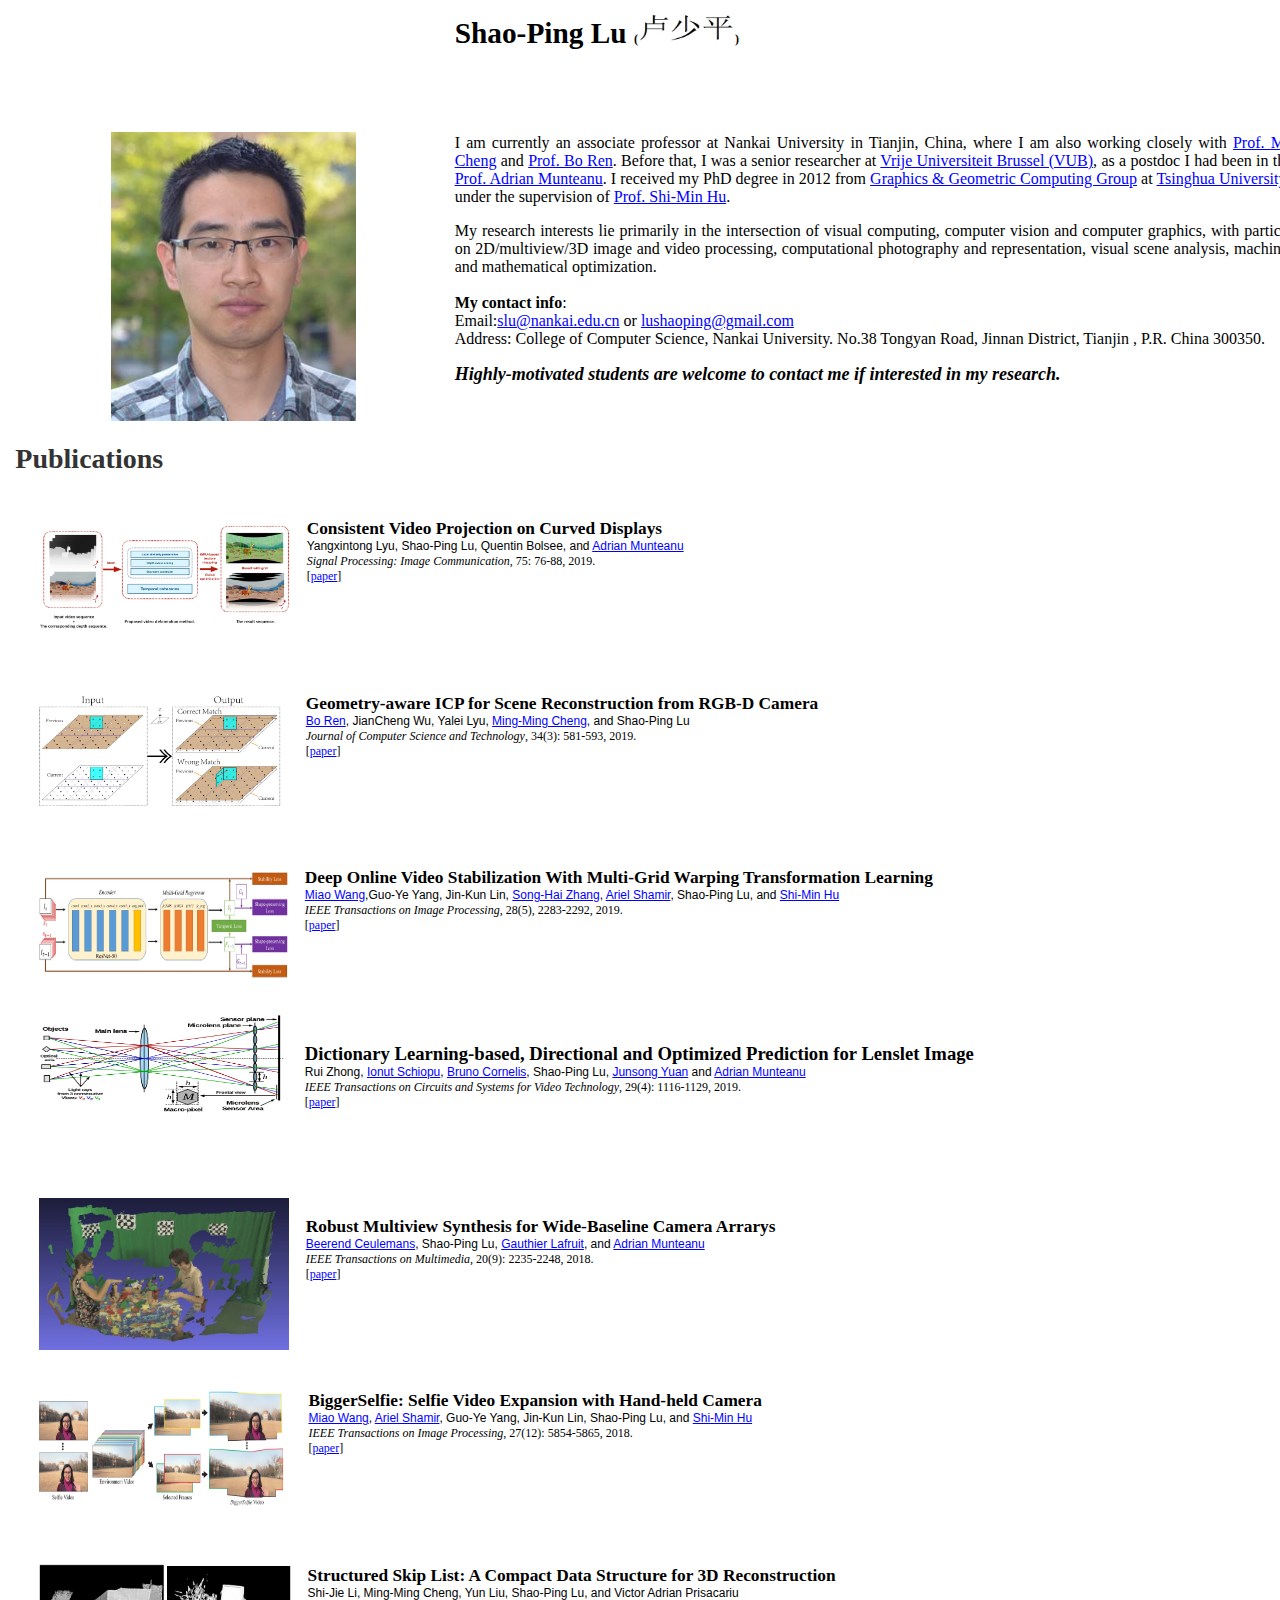
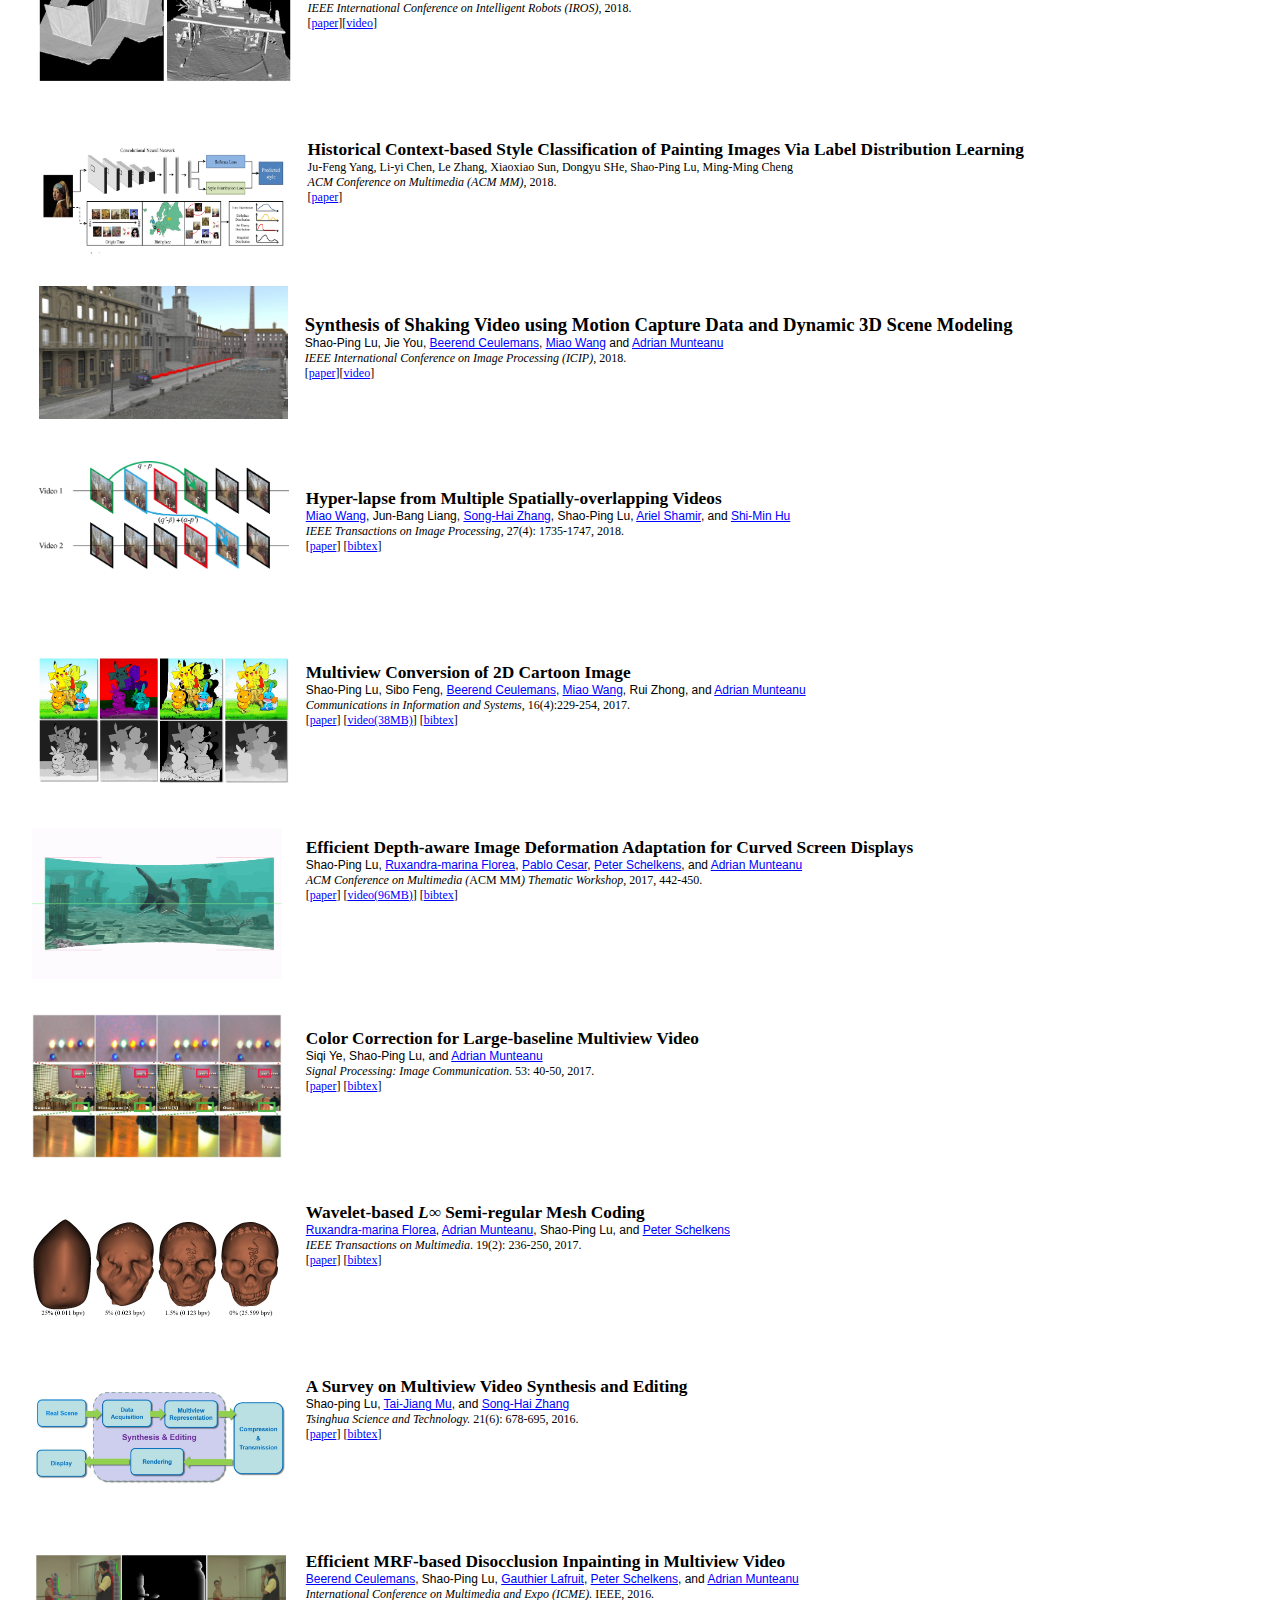
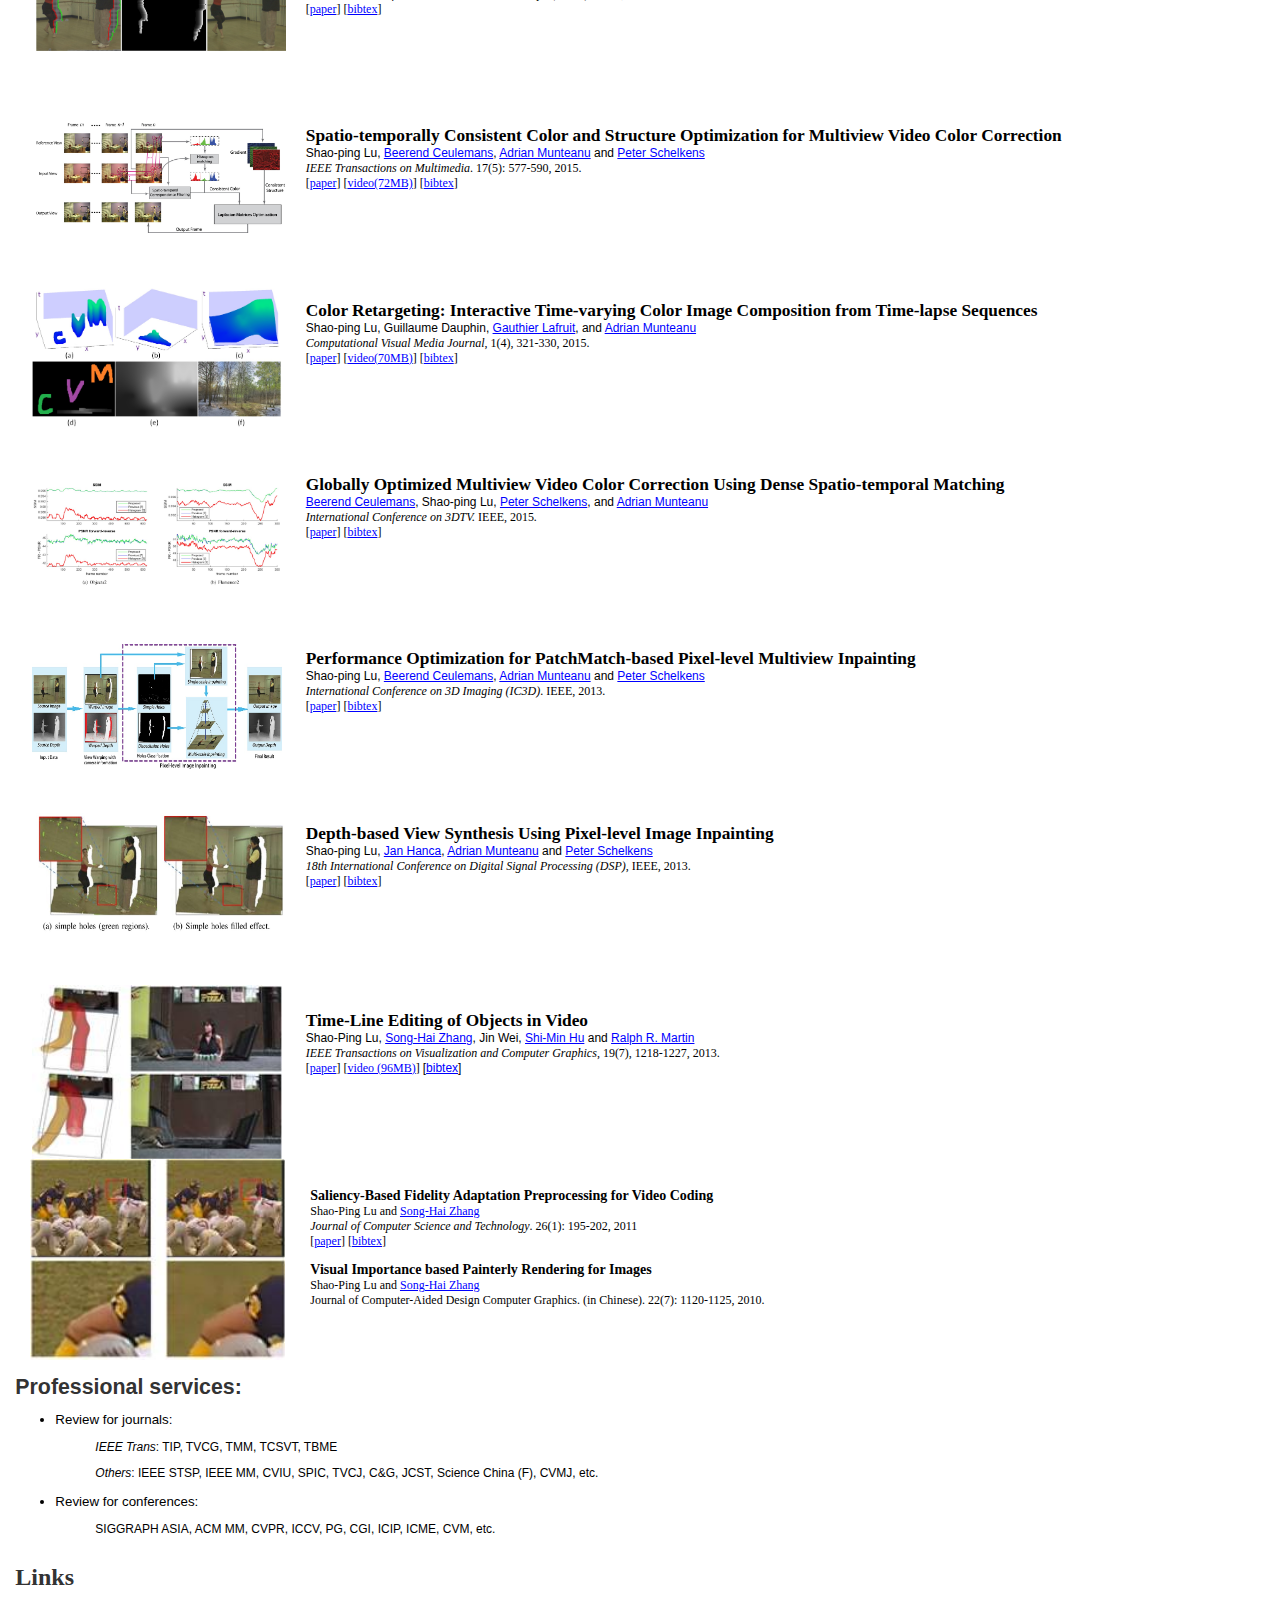
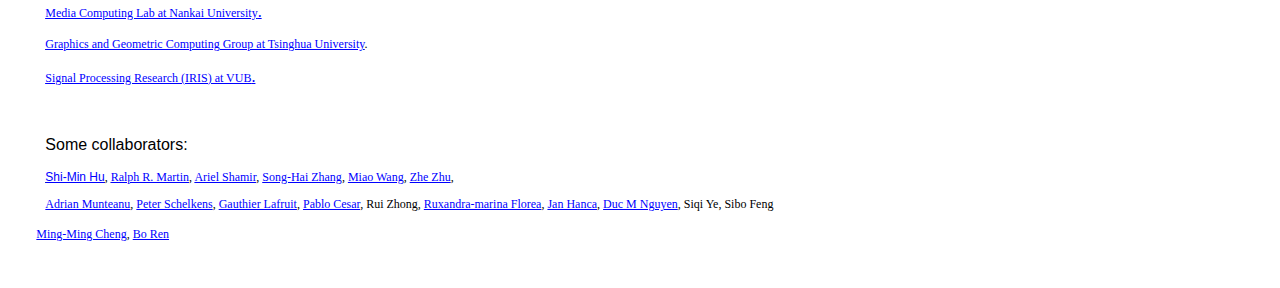
==== index.htm @ f91e821d "2019-05-23" ====
<html xmlns:v="urn:schemas-microsoft-com:vml"
xmlns:o="urn:schemas-microsoft-com:office:office"
xmlns:w="urn:schemas-microsoft-com:office:word"
xmlns:m="http://schemas.microsoft.com/office/2004/12/omml"
xmlns="http://www.w3.org/TR/REC-html40">

<head>
<meta http-equiv=Content-Type content="text/html; charset=utf-8">
<meta name=ProgId content=Word.Document>
<meta name=Generator content="Microsoft Word 12">
<meta name=Originator content="Microsoft Word 12">
<link rel=File-List href="index.files/filelist.xml">
<link rel=Edit-Time-Data href="index.files/editdata.mso">
<!--[if !mso]>
<style>
v\:* {behavior:url(#default#VML);}
o\:* {behavior:url(#default#VML);}
w\:* {behavior:url(#default#VML);}
.shape {behavior:url(#default#VML);}
</style>
<![endif]-->
<title>Homepage Of Shaoping Lu</title>
<link rel=themeData href="index.files/themedata.thmx">
<link rel=colorSchemeMapping href="index.files/colorschememapping.xml">
<!--[if gte mso 9]><xml>
 <w:WordDocument>
  <w:Zoom>95</w:Zoom>
  <w:SpellingState>Clean</w:SpellingState>
  <w:GrammarState>Clean</w:GrammarState>
  <w:TrackMoves>false</w:TrackMoves>
  <w:TrackFormatting/>
  <w:ValidateAgainstSchemas/>
  <w:SaveIfXMLInvalid>false</w:SaveIfXMLInvalid>
  <w:IgnoreMixedContent>false</w:IgnoreMixedContent>
  <w:AlwaysShowPlaceholderText>false</w:AlwaysShowPlaceholderText>
  <w:DoNotPromoteQF/>
  <w:LidThemeOther>EN-US</w:LidThemeOther>
  <w:LidThemeAsian>ZH-CN</w:LidThemeAsian>
  <w:LidThemeComplexScript>X-NONE</w:LidThemeComplexScript>
  <w:Compatibility>
   <w:BreakWrappedTables/>
   <w:SnapToGridInCell/>
   <w:WrapTextWithPunct/>
   <w:UseAsianBreakRules/>
   <w:DontGrowAutofit/>
   <w:SplitPgBreakAndParaMark/>
   <w:DontVertAlignCellWithSp/>
   <w:DontBreakConstrainedForcedTables/>
   <w:DontVertAlignInTxbx/>
   <w:Word11KerningPairs/>
   <w:CachedColBalance/>
   <w:UseFELayout/>
  </w:Compatibility>
  <w:BrowserLevel>MicrosoftInternetExplorer4</w:BrowserLevel>
  <m:mathPr>
   <m:mathFont m:val="Cambria Math"/>
   <m:brkBin m:val="before"/>
   <m:brkBinSub m:val="&#45;-"/>
   <m:smallFrac m:val="off"/>
   <m:dispDef/>
   <m:lMargin m:val="0"/>
   <m:rMargin m:val="0"/>
   <m:defJc m:val="centerGroup"/>
   <m:wrapIndent m:val="1440"/>
   <m:intLim m:val="subSup"/>
   <m:naryLim m:val="undOvr"/>
  </m:mathPr></w:WordDocument>
</xml><![endif]--><!--[if gte mso 9]><xml>
 <w:LatentStyles DefLockedState="false" DefUnhideWhenUsed="true"
  DefSemiHidden="true" DefQFormat="false" DefPriority="99"
  LatentStyleCount="267">
  <w:LsdException Locked="false" Priority="0" SemiHidden="false"
   UnhideWhenUsed="false" QFormat="true" Name="Normal"/>
  <w:LsdException Locked="false" Priority="9" SemiHidden="false"
   UnhideWhenUsed="false" QFormat="true" Name="heading 1"/>
  <w:LsdException Locked="false" Priority="9" QFormat="true" Name="heading 2"/>
  <w:LsdException Locked="false" Priority="9" QFormat="true" Name="heading 3"/>
  <w:LsdException Locked="false" Priority="9" QFormat="true" Name="heading 4"/>
  <w:LsdException Locked="false" Priority="9" QFormat="true" Name="heading 5"/>
  <w:LsdException Locked="false" Priority="9" QFormat="true" Name="heading 6"/>
  <w:LsdException Locked="false" Priority="9" QFormat="true" Name="heading 7"/>
  <w:LsdException Locked="false" Priority="9" QFormat="true" Name="heading 8"/>
  <w:LsdException Locked="false" Priority="9" QFormat="true" Name="heading 9"/>
  <w:LsdException Locked="false" Priority="39" Name="toc 1"/>
  <w:LsdException Locked="false" Priority="39" Name="toc 2"/>
  <w:LsdException Locked="false" Priority="39" Name="toc 3"/>
  <w:LsdException Locked="false" Priority="39" Name="toc 4"/>
  <w:LsdException Locked="false" Priority="39" Name="toc 5"/>
  <w:LsdException Locked="false" Priority="39" Name="toc 6"/>
  <w:LsdException Locked="false" Priority="39" Name="toc 7"/>
  <w:LsdException Locked="false" Priority="39" Name="toc 8"/>
  <w:LsdException Locked="false" Priority="39" Name="toc 9"/>
  <w:LsdException Locked="false" Priority="35" QFormat="true" Name="caption"/>
  <w:LsdException Locked="false" Priority="10" SemiHidden="false"
   UnhideWhenUsed="false" QFormat="true" Name="Title"/>
  <w:LsdException Locked="false" Priority="1" Name="Default Paragraph Font"/>
  <w:LsdException Locked="false" Priority="11" SemiHidden="false"
   UnhideWhenUsed="false" QFormat="true" Name="Subtitle"/>
  <w:LsdException Locked="false" Priority="22" SemiHidden="false"
   UnhideWhenUsed="false" QFormat="true" Name="Strong"/>
  <w:LsdException Locked="false" Priority="20" SemiHidden="false"
   UnhideWhenUsed="false" QFormat="true" Name="Emphasis"/>
  <w:LsdException Locked="false" Priority="59" SemiHidden="false"
   UnhideWhenUsed="false" Name="Table Grid"/>
  <w:LsdException Locked="false" UnhideWhenUsed="false" Name="Placeholder Text"/>
  <w:LsdException Locked="false" Priority="1" SemiHidden="false"
   UnhideWhenUsed="false" QFormat="true" Name="No Spacing"/>
  <w:LsdException Locked="false" Priority="60" SemiHidden="false"
   UnhideWhenUsed="false" Name="Light Shading"/>
  <w:LsdException Locked="false" Priority="61" SemiHidden="false"
   UnhideWhenUsed="false" Name="Light List"/>
  <w:LsdException Locked="false" Priority="62" SemiHidden="false"
   UnhideWhenUsed="false" Name="Light Grid"/>
  <w:LsdException Locked="false" Priority="63" SemiHidden="false"
   UnhideWhenUsed="false" Name="Medium Shading 1"/>
  <w:LsdException Locked="false" Priority="64" SemiHidden="false"
   UnhideWhenUsed="false" Name="Medium Shading 2"/>
  <w:LsdException Locked="false" Priority="65" SemiHidden="false"
   UnhideWhenUsed="false" Name="Medium List 1"/>
  <w:LsdException Locked="false" Priority="66" SemiHidden="false"
   UnhideWhenUsed="false" Name="Medium List 2"/>
  <w:LsdException Locked="false" Priority="67" SemiHidden="false"
   UnhideWhenUsed="false" Name="Medium Grid 1"/>
  <w:LsdException Locked="false" Priority="68" SemiHidden="false"
   UnhideWhenUsed="false" Name="Medium Grid 2"/>
  <w:LsdException Locked="false" Priority="69" SemiHidden="false"
   UnhideWhenUsed="false" Name="Medium Grid 3"/>
  <w:LsdException Locked="false" Priority="70" SemiHidden="false"
   UnhideWhenUsed="false" Name="Dark List"/>
  <w:LsdException Locked="false" Priority="71" SemiHidden="false"
   UnhideWhenUsed="false" Name="Colorful Shading"/>
  <w:LsdException Locked="false" Priority="72" SemiHidden="false"
   UnhideWhenUsed="false" Name="Colorful List"/>
  <w:LsdException Locked="false" Priority="73" SemiHidden="false"
   UnhideWhenUsed="false" Name="Colorful Grid"/>
  <w:LsdException Locked="false" Priority="60" SemiHidden="false"
   UnhideWhenUsed="false" Name="Light Shading Accent 1"/>
  <w:LsdException Locked="false" Priority="61" SemiHidden="false"
   UnhideWhenUsed="false" Name="Light List Accent 1"/>
  <w:LsdException Locked="false" Priority="62" SemiHidden="false"
   UnhideWhenUsed="false" Name="Light Grid Accent 1"/>
  <w:LsdException Locked="false" Priority="63" SemiHidden="false"
   UnhideWhenUsed="false" Name="Medium Shading 1 Accent 1"/>
  <w:LsdException Locked="false" Priority="64" SemiHidden="false"
   UnhideWhenUsed="false" Name="Medium Shading 2 Accent 1"/>
  <w:LsdException Locked="false" Priority="65" SemiHidden="false"
   UnhideWhenUsed="false" Name="Medium List 1 Accent 1"/>
  <w:LsdException Locked="false" UnhideWhenUsed="false" Name="Revision"/>
  <w:LsdException Locked="false" Priority="34" SemiHidden="false"
   UnhideWhenUsed="false" QFormat="true" Name="List Paragraph"/>
  <w:LsdException Locked="false" Priority="29" SemiHidden="false"
   UnhideWhenUsed="false" QFormat="true" Name="Quote"/>
  <w:LsdException Locked="false" Priority="30" SemiHidden="false"
   UnhideWhenUsed="false" QFormat="true" Name="Intense Quote"/>
  <w:LsdException Locked="false" Priority="66" SemiHidden="false"
   UnhideWhenUsed="false" Name="Medium List 2 Accent 1"/>
  <w:LsdException Locked="false" Priority="67" SemiHidden="false"
   UnhideWhenUsed="false" Name="Medium Grid 1 Accent 1"/>
  <w:LsdException Locked="false" Priority="68" SemiHidden="false"
   UnhideWhenUsed="false" Name="Medium Grid 2 Accent 1"/>
  <w:LsdException Locked="false" Priority="69" SemiHidden="false"
   UnhideWhenUsed="false" Name="Medium Grid 3 Accent 1"/>
  <w:LsdException Locked="false" Priority="70" SemiHidden="false"
   UnhideWhenUsed="false" Name="Dark List Accent 1"/>
  <w:LsdException Locked="false" Priority="71" SemiHidden="false"
   UnhideWhenUsed="false" Name="Colorful Shading Accent 1"/>
  <w:LsdException Locked="false" Priority="72" SemiHidden="false"
   UnhideWhenUsed="false" Name="Colorful List Accent 1"/>
  <w:LsdException Locked="false" Priority="73" SemiHidden="false"
   UnhideWhenUsed="false" Name="Colorful Grid Accent 1"/>
  <w:LsdException Locked="false" Priority="60" SemiHidden="false"
   UnhideWhenUsed="false" Name="Light Shading Accent 2"/>
  <w:LsdException Locked="false" Priority="61" SemiHidden="false"
   UnhideWhenUsed="false" Name="Light List Accent 2"/>
  <w:LsdException Locked="false" Priority="62" SemiHidden="false"
   UnhideWhenUsed="false" Name="Light Grid Accent 2"/>
  <w:LsdException Locked="false" Priority="63" SemiHidden="false"
   UnhideWhenUsed="false" Name="Medium Shading 1 Accent 2"/>
  <w:LsdException Locked="false" Priority="64" SemiHidden="false"
   UnhideWhenUsed="false" Name="Medium Shading 2 Accent 2"/>
  <w:LsdException Locked="false" Priority="65" SemiHidden="false"
   UnhideWhenUsed="false" Name="Medium List 1 Accent 2"/>
  <w:LsdException Locked="false" Priority="66" SemiHidden="false"
   UnhideWhenUsed="false" Name="Medium List 2 Accent 2"/>
  <w:LsdException Locked="false" Priority="67" SemiHidden="false"
   UnhideWhenUsed="false" Name="Medium Grid 1 Accent 2"/>
  <w:LsdException Locked="false" Priority="68" SemiHidden="false"
   UnhideWhenUsed="false" Name="Medium Grid 2 Accent 2"/>
  <w:LsdException Locked="false" Priority="69" SemiHidden="false"
   UnhideWhenUsed="false" Name="Medium Grid 3 Accent 2"/>
  <w:LsdException Locked="false" Priority="70" SemiHidden="false"
   UnhideWhenUsed="false" Name="Dark List Accent 2"/>
  <w:LsdException Locked="false" Priority="71" SemiHidden="false"
   UnhideWhenUsed="false" Name="Colorful Shading Accent 2"/>
  <w:LsdException Locked="false" Priority="72" SemiHidden="false"
   UnhideWhenUsed="false" Name="Colorful List Accent 2"/>
  <w:LsdException Locked="false" Priority="73" SemiHidden="false"
   UnhideWhenUsed="false" Name="Colorful Grid Accent 2"/>
  <w:LsdException Locked="false" Priority="60" SemiHidden="false"
   UnhideWhenUsed="false" Name="Light Shading Accent 3"/>
  <w:LsdException Locked="false" Priority="61" SemiHidden="false"
   UnhideWhenUsed="false" Name="Light List Accent 3"/>
  <w:LsdException Locked="false" Priority="62" SemiHidden="false"
   UnhideWhenUsed="false" Name="Light Grid Accent 3"/>
  <w:LsdException Locked="false" Priority="63" SemiHidden="false"
   UnhideWhenUsed="false" Name="Medium Shading 1 Accent 3"/>
  <w:LsdException Locked="false" Priority="64" SemiHidden="false"
   UnhideWhenUsed="false" Name="Medium Shading 2 Accent 3"/>
  <w:LsdException Locked="false" Priority="65" SemiHidden="false"
   UnhideWhenUsed="false" Name="Medium List 1 Accent 3"/>
  <w:LsdException Locked="false" Priority="66" SemiHidden="false"
   UnhideWhenUsed="false" Name="Medium List 2 Accent 3"/>
  <w:LsdException Locked="false" Priority="67" SemiHidden="false"
   UnhideWhenUsed="false" Name="Medium Grid 1 Accent 3"/>
  <w:LsdException Locked="false" Priority="68" SemiHidden="false"
   UnhideWhenUsed="false" Name="Medium Grid 2 Accent 3"/>
  <w:LsdException Locked="false" Priority="69" SemiHidden="false"
   UnhideWhenUsed="false" Name="Medium Grid 3 Accent 3"/>
  <w:LsdException Locked="false" Priority="70" SemiHidden="false"
   UnhideWhenUsed="false" Name="Dark List Accent 3"/>
  <w:LsdException Locked="false" Priority="71" SemiHidden="false"
   UnhideWhenUsed="false" Name="Colorful Shading Accent 3"/>
  <w:LsdException Locked="false" Priority="72" SemiHidden="false"
   UnhideWhenUsed="false" Name="Colorful List Accent 3"/>
  <w:LsdException Locked="false" Priority="73" SemiHidden="false"
   UnhideWhenUsed="false" Name="Colorful Grid Accent 3"/>
  <w:LsdException Locked="false" Priority="60" SemiHidden="false"
   UnhideWhenUsed="false" Name="Light Shading Accent 4"/>
  <w:LsdException Locked="false" Priority="61" SemiHidden="false"
   UnhideWhenUsed="false" Name="Light List Accent 4"/>
  <w:LsdException Locked="false" Priority="62" SemiHidden="false"
   UnhideWhenUsed="false" Name="Light Grid Accent 4"/>
  <w:LsdException Locked="false" Priority="63" SemiHidden="false"
   UnhideWhenUsed="false" Name="Medium Shading 1 Accent 4"/>
  <w:LsdException Locked="false" Priority="64" SemiHidden="false"
   UnhideWhenUsed="false" Name="Medium Shading 2 Accent 4"/>
  <w:LsdException Locked="false" Priority="65" SemiHidden="false"
   UnhideWhenUsed="false" Name="Medium List 1 Accent 4"/>
  <w:LsdException Locked="false" Priority="66" SemiHidden="false"
   UnhideWhenUsed="false" Name="Medium List 2 Accent 4"/>
  <w:LsdException Locked="false" Priority="67" SemiHidden="false"
   UnhideWhenUsed="false" Name="Medium Grid 1 Accent 4"/>
  <w:LsdException Locked="false" Priority="68" SemiHidden="false"
   UnhideWhenUsed="false" Name="Medium Grid 2 Accent 4"/>
  <w:LsdException Locked="false" Priority="69" SemiHidden="false"
   UnhideWhenUsed="false" Name="Medium Grid 3 Accent 4"/>
  <w:LsdException Locked="false" Priority="70" SemiHidden="false"
   UnhideWhenUsed="false" Name="Dark List Accent 4"/>
  <w:LsdException Locked="false" Priority="71" SemiHidden="false"
   UnhideWhenUsed="false" Name="Colorful Shading Accent 4"/>
  <w:LsdException Locked="false" Priority="72" SemiHidden="false"
   UnhideWhenUsed="false" Name="Colorful List Accent 4"/>
  <w:LsdException Locked="false" Priority="73" SemiHidden="false"
   UnhideWhenUsed="false" Name="Colorful Grid Accent 4"/>
  <w:LsdException Locked="false" Priority="60" SemiHidden="false"
   UnhideWhenUsed="false" Name="Light Shading Accent 5"/>
  <w:LsdException Locked="false" Priority="61" SemiHidden="false"
   UnhideWhenUsed="false" Name="Light List Accent 5"/>
  <w:LsdException Locked="false" Priority="62" SemiHidden="false"
   UnhideWhenUsed="false" Name="Light Grid Accent 5"/>
  <w:LsdException Locked="false" Priority="63" SemiHidden="false"
   UnhideWhenUsed="false" Name="Medium Shading 1 Accent 5"/>
  <w:LsdException Locked="false" Priority="64" SemiHidden="false"
   UnhideWhenUsed="false" Name="Medium Shading 2 Accent 5"/>
  <w:LsdException Locked="false" Priority="65" SemiHidden="false"
   UnhideWhenUsed="false" Name="Medium List 1 Accent 5"/>
  <w:LsdException Locked="false" Priority="66" SemiHidden="false"
   UnhideWhenUsed="false" Name="Medium List 2 Accent 5"/>
  <w:LsdException Locked="false" Priority="67" SemiHidden="false"
   UnhideWhenUsed="false" Name="Medium Grid 1 Accent 5"/>
  <w:LsdException Locked="false" Priority="68" SemiHidden="false"
   UnhideWhenUsed="false" Name="Medium Grid 2 Accent 5"/>
  <w:LsdException Locked="false" Priority="69" SemiHidden="false"
   UnhideWhenUsed="false" Name="Medium Grid 3 Accent 5"/>
  <w:LsdException Locked="false" Priority="70" SemiHidden="false"
   UnhideWhenUsed="false" Name="Dark List Accent 5"/>
  <w:LsdException Locked="false" Priority="71" SemiHidden="false"
   UnhideWhenUsed="false" Name="Colorful Shading Accent 5"/>
  <w:LsdException Locked="false" Priority="72" SemiHidden="false"
   UnhideWhenUsed="false" Name="Colorful List Accent 5"/>
  <w:LsdException Locked="false" Priority="73" SemiHidden="false"
   UnhideWhenUsed="false" Name="Colorful Grid Accent 5"/>
  <w:LsdException Locked="false" Priority="60" SemiHidden="false"
   UnhideWhenUsed="false" Name="Light Shading Accent 6"/>
  <w:LsdException Locked="false" Priority="61" SemiHidden="false"
   UnhideWhenUsed="false" Name="Light List Accent 6"/>
  <w:LsdException Locked="false" Priority="62" SemiHidden="false"
   UnhideWhenUsed="false" Name="Light Grid Accent 6"/>
  <w:LsdException Locked="false" Priority="63" SemiHidden="false"
   UnhideWhenUsed="false" Name="Medium Shading 1 Accent 6"/>
  <w:LsdException Locked="false" Priority="64" SemiHidden="false"
   UnhideWhenUsed="false" Name="Medium Shading 2 Accent 6"/>
  <w:LsdException Locked="false" Priority="65" SemiHidden="false"
   UnhideWhenUsed="false" Name="Medium List 1 Accent 6"/>
  <w:LsdException Locked="false" Priority="66" SemiHidden="false"
   UnhideWhenUsed="false" Name="Medium List 2 Accent 6"/>
  <w:LsdException Locked="false" Priority="67" SemiHidden="false"
   UnhideWhenUsed="false" Name="Medium Grid 1 Accent 6"/>
  <w:LsdException Locked="false" Priority="68" SemiHidden="false"
   UnhideWhenUsed="false" Name="Medium Grid 2 Accent 6"/>
  <w:LsdException Locked="false" Priority="69" SemiHidden="false"
   UnhideWhenUsed="false" Name="Medium Grid 3 Accent 6"/>
  <w:LsdException Locked="false" Priority="70" SemiHidden="false"
   UnhideWhenUsed="false" Name="Dark List Accent 6"/>
  <w:LsdException Locked="false" Priority="71" SemiHidden="false"
   UnhideWhenUsed="false" Name="Colorful Shading Accent 6"/>
  <w:LsdException Locked="false" Priority="72" SemiHidden="false"
   UnhideWhenUsed="false" Name="Colorful List Accent 6"/>
  <w:LsdException Locked="false" Priority="73" SemiHidden="false"
   UnhideWhenUsed="false" Name="Colorful Grid Accent 6"/>
  <w:LsdException Locked="false" Priority="19" SemiHidden="false"
   UnhideWhenUsed="false" QFormat="true" Name="Subtle Emphasis"/>
  <w:LsdException Locked="false" Priority="21" SemiHidden="false"
   UnhideWhenUsed="false" QFormat="true" Name="Intense Emphasis"/>
  <w:LsdException Locked="false" Priority="31" SemiHidden="false"
   UnhideWhenUsed="false" QFormat="true" Name="Subtle Reference"/>
  <w:LsdException Locked="false" Priority="32" SemiHidden="false"
   UnhideWhenUsed="false" QFormat="true" Name="Intense Reference"/>
  <w:LsdException Locked="false" Priority="33" SemiHidden="false"
   UnhideWhenUsed="false" QFormat="true" Name="Book Title"/>
  <w:LsdException Locked="false" Priority="37" Name="Bibliography"/>
  <w:LsdException Locked="false" Priority="39" QFormat="true" Name="TOC Heading"/>
 </w:LatentStyles>
</xml><![endif]-->
<style>
<!--
 /* Font Definitions */
 @font-face
	{font-family:SimSun;
	panose-1:2 1 6 0 3 1 1 1 1 1;
	mso-font-alt:SimSun;
	mso-font-charset:134;
	mso-generic-font-family:auto;
	mso-font-pitch:variable;
	mso-font-signature:3 680460288 22 0 262145 0;}
@font-face
	{font-family:"Cambria Math";
	panose-1:2 4 5 3 5 4 6 3 2 4;
	mso-font-charset:1;
	mso-generic-font-family:roman;
	mso-font-format:other;
	mso-font-pitch:variable;
	mso-font-signature:0 0 0 0 0 0;}
@font-face
	{font-family:Verdana;
	panose-1:2 11 6 4 3 5 4 4 2 4;
	mso-font-charset:0;
	mso-generic-font-family:swiss;
	mso-font-pitch:variable;
	mso-font-signature:-1593833729 1073750107 16 0 415 0;}
@font-face
	{font-family:"Microsoft YaHei";
	panose-1:2 11 5 3 2 2 4 2 2 4;
	mso-font-charset:134;
	mso-generic-font-family:swiss;
	mso-font-pitch:variable;
	mso-font-signature:-2147483001 672087122 22 0 262175 0;}
@font-face
	{font-family:SimSun;
	panose-1:2 1 6 0 3 1 1 1 1 1;
	mso-font-charset:134;
	mso-generic-font-family:auto;
	mso-font-pitch:variable;
	mso-font-signature:3 680460288 22 0 262145 0;}
@font-face
	{font-family:"Microsoft YaHei";
	panose-1:2 11 5 3 2 2 4 2 2 4;
	mso-font-charset:134;
	mso-generic-font-family:swiss;
	mso-font-pitch:variable;
	mso-font-signature:-2147483001 672087122 22 0 262175 0;}
 /* Style Definitions */
 p.MsoNormal, li.MsoNormal, div.MsoNormal
	{
	mso-style-unhide:no;
	mso-style-qformat:yes;
	mso-style-parent:"";
	mso-margin-top-alt:auto;
	margin-right:0cm;
	mso-margin-bottom-alt:auto;
	margin-left:0cm;
	mso-pagination:widow-orphan;
	font-size:10pt;
	font-family:Arial, Helvetica, sans-serif;
	mso-bidi-font-family:"Times New Roman";
	mso-believe-normal-left:yes;
}
p.MsoHeader, li.MsoHeader, div.MsoHeader
	{mso-style-noshow:yes;
	mso-style-priority:99;
	mso-style-link:"\9875\7709 Char";
	mso-margin-top-alt:auto;
	margin-right:0cm;
	mso-margin-bottom-alt:auto;
	margin-left:0cm;
	text-align:center;
	mso-pagination:widow-orphan;
	layout-grid-mode:char;
	font-size:9.0pt;
	font-family:SimSun;
	mso-bidi-font-family:"Times New Roman";}
p.MsoFooter, li.MsoFooter, div.MsoFooter
	{mso-style-noshow:yes;
	mso-style-priority:99;
	mso-style-link:"\9875\811A Char";
	mso-margin-top-alt:auto;
	margin-right:0cm;
	mso-margin-bottom-alt:auto;
	margin-left:0cm;
	mso-pagination:widow-orphan;
	layout-grid-mode:char;
	font-size:9.0pt;
	font-family:SimSun;
	mso-bidi-font-family:"Times New Roman";}
a:link, span.MsoHyperlink
	{mso-style-priority:99;
	color:blue;
	text-decoration:underline;
	text-underline:single;}
a:visited, span.MsoHyperlinkFollowed
	{
	mso-style-noshow:yes;
	mso-style-priority:99;
	mso-ansi-font-size:4.5pt;
	mso-bidi-font-size:4.5pt;
	color:purple;
	text-decoration:underline;
	text-underline:single;
	font-size: 9pt;
}
p
	{
	mso-style-priority:99;
	mso-margin-top-alt:auto;
	margin-right:0cm;
	mso-margin-bottom-alt:auto;
	margin-left:0cm;
	mso-pagination:widow-orphan;
	font-size:9pt;
	font-family:Arial, Helvetica, sans-serif;
	mso-bidi-font-family:"Times New Roman";
}
p.MsoAcetate, li.MsoAcetate, div.MsoAcetate
	{mso-style-noshow:yes;
	mso-style-priority:99;
	mso-style-link:"\6279\6CE8\6846\6587\672C Char";
	mso-margin-top-alt:auto;
	margin-right:0cm;
	mso-margin-bottom-alt:auto;
	margin-left:0cm;
	mso-pagination:widow-orphan;
	font-size:9.0pt;
	font-family:SimSun;
	mso-bidi-font-family:"Times New Roman";}
span.Char
	{mso-style-name:"\9875\7709 Char";
	mso-style-noshow:yes;
	mso-style-priority:99;
	mso-style-unhide:no;
	mso-style-locked:yes;
	mso-style-link:\9875\7709;
	font-family:SimSun;
	mso-ascii-font-family:SimSun;
	mso-fareast-font-family:SimSun;
	mso-hansi-font-family:SimSun;}
span.Char0
	{mso-style-name:"\9875\811A Char";
	mso-style-noshow:yes;
	mso-style-priority:99;
	mso-style-unhide:no;
	mso-style-locked:yes;
	mso-style-link:\9875\811A;
	font-family:SimSun;
	mso-ascii-font-family:SimSun;
	mso-fareast-font-family:SimSun;
	mso-hansi-font-family:SimSun;}
span.Char1
	{mso-style-name:"\6279\6CE8\6846\6587\672C Char";
	mso-style-noshow:yes;
	mso-style-priority:99;
	mso-style-unhide:no;
	mso-style-locked:yes;
	mso-style-link:\6279\6CE8\6846\6587\672C;
	font-family:SimSun;
	mso-ascii-font-family:SimSun;
	mso-fareast-font-family:SimSun;
	mso-hansi-font-family:SimSun;}
p.style1, li.style1, div.style1
	{mso-style-name:style1;
	mso-style-priority:99;
	mso-style-unhide:no;
	mso-margin-top-alt:auto;
	margin-right:0cm;
	mso-margin-bottom-alt:auto;
	margin-left:0cm;
	mso-pagination:widow-orphan;
	font-size:12.0pt;
	font-family:"Verdana","sans-serif";
	mso-fareast-font-family:SimSun;
	mso-bidi-font-family:"Times New Roman";}
p.style2, li.style2, div.style2
	{mso-style-name:style2;
	mso-style-priority:99;
	mso-style-unhide:no;
	mso-margin-top-alt:auto;
	margin-right:0cm;
	mso-margin-bottom-alt:auto;
	margin-left:0cm;
	mso-pagination:widow-orphan;
	font-size:11.0pt;
	font-family:SimSun;
	mso-bidi-font-family:"Times New Roman";
	color:blue;
	font-weight:bold;
	font-style:italic;}
p.style3, li.style3, div.style3
	{
	mso-style-name:style3;
	mso-style-priority:99;
	mso-style-unhide:no;
	mso-margin-top-alt:auto;
	margin-right:0cm;
	mso-margin-bottom-alt:auto;
	margin-left:0cm;
	mso-pagination:widow-orphan;
	font-size:10pt;
	font-family:Arial, Helvetica, sans-serif;
	mso-bidi-font-family:"Times New Roman";
}
p.style4, li.style4, div.style4
	{
	mso-style-name:style4;
	mso-style-priority:99;
	mso-style-unhide:no;
	mso-margin-top-alt:auto;
	margin-right:0cm;
	mso-margin-bottom-alt:auto;
	margin-left:0cm;
	mso-pagination:widow-orphan;
	font-size:12pt;
	font-family:"Verdana","sans-serif";
	mso-fareast-font-family:SimSun;
	mso-bidi-font-family:"Times New Roman";
}
p.style6, li.style6, div.style6
	{mso-style-name:style6;
	mso-style-priority:99;
	mso-style-unhide:no;
	mso-margin-top-alt:auto;
	margin-right:0cm;
	mso-margin-bottom-alt:auto;
	margin-left:0cm;
	mso-pagination:widow-orphan;
	font-size:12.0pt;
	font-family:SimSun;
	mso-bidi-font-family:"Times New Roman";
	color:#29396D;}
p.style7, li.style7, div.style7
	{mso-style-name:style7;
	mso-style-priority:99;
	mso-style-unhide:no;
	mso-margin-top-alt:auto;
	margin-right:0cm;
	mso-margin-bottom-alt:auto;
	margin-left:0cm;
	mso-pagination:widow-orphan;
	font-size:11.0pt;
	font-family:"Verdana","sans-serif";
	mso-fareast-font-family:SimSun;
	mso-bidi-font-family:"Times New Roman";}
p.style9, li.style9, div.style9
	{mso-style-name:style9;
	mso-style-priority:99;
	mso-style-unhide:no;
	mso-margin-top-alt:auto;
	margin-right:0cm;
	mso-margin-bottom-alt:auto;
	margin-left:0cm;
	mso-pagination:widow-orphan;
	font-size:9.5pt;
	font-family:SimSun;
	mso-bidi-font-family:"Times New Roman";}
p.style10, li.style10, div.style10
	{mso-style-name:style10;
	mso-style-priority:99;
	mso-style-unhide:no;
	mso-margin-top-alt:auto;
	margin-right:0cm;
	mso-margin-bottom-alt:auto;
	margin-left:0cm;
	mso-pagination:widow-orphan;
	font-size:7.0pt;
	font-family:SimSun;
	mso-bidi-font-family:"Times New Roman";
	color:#000033;}
p.style12, li.style12, div.style12
	{mso-style-name:style12;
	mso-style-priority:99;
	mso-style-unhide:no;
	mso-margin-top-alt:auto;
	margin-right:0cm;
	mso-margin-bottom-alt:auto;
	margin-left:0cm;
	mso-pagination:widow-orphan;
	font-size:12.0pt;
	font-family:SimSun;
	mso-bidi-font-family:"Times New Roman";
	color:#333333;}
p.style14, li.style14, div.style14
	{mso-style-name:style14;
	mso-style-priority:99;
	mso-style-unhide:no;
	mso-margin-top-alt:auto;
	margin-right:0cm;
	mso-margin-bottom-alt:auto;
	margin-left:0cm;
	mso-pagination:widow-orphan;
	font-size:9.5pt;
	font-family:SimSun;
	mso-bidi-font-family:"Times New Roman";
	font-weight:bold;}
p.style15, li.style15, div.style15
	{mso-style-name:style15;
	mso-style-priority:99;
	mso-style-unhide:no;
	mso-margin-top-alt:auto;
	margin-right:0cm;
	mso-margin-bottom-alt:auto;
	margin-left:0cm;
	mso-pagination:widow-orphan;
	font-size:6.0pt;
	font-family:"Arial","sans-serif";
	mso-fareast-font-family:SimSun;
	font-weight:bold;}
p.msochpdefault, li.msochpdefault, div.msochpdefault
	{mso-style-name:msochpdefault;
	mso-style-priority:99;
	mso-style-unhide:no;
	mso-margin-top-alt:auto;
	margin-right:0cm;
	mso-margin-bottom-alt:auto;
	margin-left:0cm;
	mso-pagination:widow-orphan;
	font-size:10.0pt;
	font-family:SimSun;
	mso-bidi-font-family:"Times New Roman";}
p.style5, li.style5, div.style5
	{mso-style-name:style5;
	mso-style-priority:99;
	mso-style-unhide:no;
	mso-margin-top-alt:auto;
	margin-right:0cm;
	mso-margin-bottom-alt:auto;
	margin-left:0cm;
	mso-pagination:widow-orphan;
	font-size:11.0pt;
	font-family:"Verdana","sans-serif";
	mso-fareast-font-family:SimSun;
	mso-bidi-font-family:"Times New Roman";}
span.style21
	{mso-style-name:style21;
	mso-style-unhide:no;
	font-weight:bold;}
span.style31
	{mso-style-name:style31;
	mso-style-unhide:no;}
span.style91
	{mso-style-name:style91;
	mso-style-unhide:no;}
span.style121
	{mso-style-name:style121;
	mso-style-unhide:no;
	color:#333333;}
span.style141
	{mso-style-name:style141;
	mso-style-unhide:no;
	font-weight:bold;}
span.style11
	{mso-style-name:style11;
	mso-style-unhide:no;
	font-family:"Verdana","sans-serif";
	mso-ascii-font-family:Verdana;
	mso-hansi-font-family:Verdana;}
span.style101
	{mso-style-name:style101;
	mso-style-unhide:no;
	color:#000033;}
span.style22
	{mso-style-name:style22;
	mso-style-unhide:no;
	color:blue;
	font-style:italic;}
span.SpellE
	{mso-style-name:"";
	mso-spl-e:yes;}
span.GramE
	{mso-style-name:"";
	mso-gram-e:yes;}
.MsoChpDefault
	{mso-style-type:export-only;
	mso-default-props:yes;
	font-size:10.0pt;
	mso-ansi-font-size:10.0pt;
	mso-bidi-font-size:10.0pt;
	mso-ascii-font-family:"Times New Roman";
	mso-hansi-font-family:"Times New Roman";
	mso-font-kerning:0pt;}
 /* Page Definitions */
 @page
	{mso-footnote-separator:url("index.files/header.htm") fs;
	mso-footnote-continuation-separator:url("index.files/header.htm") fcs;
	mso-endnote-separator:url("index.files/header.htm") es;
	mso-endnote-continuation-separator:url("index.files/header.htm") ecs;}
@page WordSection1
	{size:595.3pt 841.9pt;
	margin:72.0pt 90.0pt 72.0pt 90.0pt;
	mso-header-margin:42.55pt;
	mso-footer-margin:49.6pt;
	mso-paper-source:0;}
div.WordSection1
	{page:WordSection1;}
 /* List Definitions */
 @list l0
	{mso-list-id:1894847616;
	mso-list-template-ids:-991533204;}
@list l0:level1
	{mso-level-number-format:bullet;
	mso-level-text:\F0B7;
	mso-level-tab-stop:36.0pt;
	mso-level-number-position:left;
	text-indent:-18.0pt;
	mso-ansi-font-size:10.0pt;
	font-family:Symbol;}
@list l0:level2
	{mso-level-tab-stop:72.0pt;
	mso-level-number-position:left;
	text-indent:-18.0pt;}
@list l0:level3
	{mso-level-tab-stop:108.0pt;
	mso-level-number-position:left;
	text-indent:-18.0pt;}
@list l0:level4
	{mso-level-tab-stop:144.0pt;
	mso-level-number-position:left;
	text-indent:-18.0pt;}
@list l0:level5
	{mso-level-tab-stop:180.0pt;
	mso-level-number-position:left;
	text-indent:-18.0pt;}
@list l0:level6
	{mso-level-tab-stop:216.0pt;
	mso-level-number-position:left;
	text-indent:-18.0pt;}
@list l0:level7
	{mso-level-tab-stop:252.0pt;
	mso-level-number-position:left;
	text-indent:-18.0pt;}
@list l0:level8
	{mso-level-tab-stop:288.0pt;
	mso-level-number-position:left;
	text-indent:-18.0pt;}
@list l0:level9
	{mso-level-tab-stop:324.0pt;
	mso-level-number-position:left;
	text-indent:-18.0pt;}
@list l1
	{mso-list-id:2085226730;
	mso-list-template-ids:-163300720;}
@list l1:level1
	{mso-level-number-format:bullet;
	mso-level-text:\F0B7;
	mso-level-tab-stop:36.0pt;
	mso-level-number-position:left;
	text-indent:-18.0pt;
	mso-ansi-font-size:10.0pt;
	font-family:Symbol;}
div.MsoNormal1 {	mso-style-unhide:no;
	mso-style-qformat:yes;
	mso-style-parent:"";
	mso-margin-top-alt:auto;
	margin-right:0cm;
	mso-margin-bottom-alt:auto;
	margin-left:0cm;
	mso-pagination:widow-orphan;
	font-size:10pt;
	font-family:Arial, Helvetica, sans-serif;
	mso-bidi-font-family:"Times New Roman";
	mso-believe-normal-left:yes;
}
div.style31 {mso-style-name:style3;
	mso-style-priority:99;
	mso-style-unhide:no;
	mso-margin-top-alt:auto;
	margin-right:0cm;
	mso-margin-bottom-alt:auto;
	margin-left:0cm;
	mso-pagination:widow-orphan;
	font-size:7.0pt;
	font-family:SimSun;
	mso-bidi-font-family:"Times New Roman";}
li.MsoNormal1 {	mso-style-unhide:no;
	mso-style-qformat:yes;
	mso-style-parent:"";
	mso-margin-top-alt:auto;
	margin-right:0cm;
	mso-margin-bottom-alt:auto;
	margin-left:0cm;
	mso-pagination:widow-orphan;
	font-size:10pt;
	font-family:Arial, Helvetica, sans-serif;
	mso-bidi-font-family:"Times New Roman";
	mso-believe-normal-left:yes;
}
li.style31 {mso-style-name:style3;
	mso-style-priority:99;
	mso-style-unhide:no;
	mso-margin-top-alt:auto;
	margin-right:0cm;
	mso-margin-bottom-alt:auto;
	margin-left:0cm;
	mso-pagination:widow-orphan;
	font-size:7.0pt;
	font-family:SimSun;
	mso-bidi-font-family:"Times New Roman";}
p.MsoNormal1 {	mso-style-unhide:no;
	mso-style-qformat:yes;
	mso-style-parent:"";
	mso-margin-top-alt:auto;
	margin-right:0cm;
	mso-margin-bottom-alt:auto;
	margin-left:0cm;
	mso-pagination:widow-orphan;
	font-size:10pt;
	font-family:Arial, Helvetica, sans-serif;
	mso-bidi-font-family:"Times New Roman";
	mso-believe-normal-left:yes;
}
p.MsoNormal1 {margin-left:9.0pt;}
p.style31 {mso-style-name:style3;
	mso-style-priority:99;
	mso-style-unhide:no;
	mso-margin-top-alt:auto;
	margin-right:0cm;
	mso-margin-bottom-alt:auto;
	margin-left:0cm;
	mso-pagination:widow-orphan;
	font-size:7.0pt;
	font-family:SimSun;
	mso-bidi-font-family:"Times New Roman";}
span.SpellE1 {mso-style-name:"";
	mso-spl-e:yes;}
span.style111 {mso-style-name:style11;
	mso-style-unhide:no;
	font-family:"Verdana","sans-serif";
	mso-ascii-font-family:Verdana;
	mso-hansi-font-family:Verdana;}
span.style1411 {mso-style-name:style141;
	mso-style-unhide:no;
	font-weight:bold;}
div.style32 {mso-style-name:style3;
	mso-style-priority:99;
	mso-style-unhide:no;
	mso-margin-top-alt:auto;
	margin-right:0cm;
	mso-margin-bottom-alt:auto;
	margin-left:0cm;
	mso-pagination:widow-orphan;
	font-size:7.0pt;
	font-family:SimSun;
	mso-bidi-font-family:"Times New Roman";}
li.style32 {mso-style-name:style3;
	mso-style-priority:99;
	mso-style-unhide:no;
	mso-margin-top-alt:auto;
	margin-right:0cm;
	mso-margin-bottom-alt:auto;
	margin-left:0cm;
	mso-pagination:widow-orphan;
	font-size:7.0pt;
	font-family:SimSun;
	mso-bidi-font-family:"Times New Roman";}
p.MsoNormal11 {mso-style-unhide:no;
	mso-style-qformat:yes;
	mso-style-parent:"";
	mso-margin-top-alt:auto;
	margin-right:0cm;
	mso-margin-bottom-alt:auto;
	margin-left:0cm;
	mso-pagination:widow-orphan;
	font-size:10pt;
	font-family:Arial, Helvetica, sans-serif;
	mso-bidi-font-family:"Times New Roman";
	mso-believe-normal-left:yes;
}
p.MsoNormal11 {margin-left:9.0pt;}
p.style32 {mso-style-name:style3;
	mso-style-priority:99;
	mso-style-unhide:no;
	mso-margin-top-alt:auto;
	margin-right:0cm;
	mso-margin-bottom-alt:auto;
	margin-left:0cm;
	mso-pagination:widow-orphan;
	font-size:7.0pt;
	font-family:SimSun;
	mso-bidi-font-family:"Times New Roman";}
span.SpellE11 {mso-style-name:"";
	mso-spl-e:yes;}
span.style1111 {mso-style-name:style11;
	mso-style-unhide:no;
	font-family:"Verdana","sans-serif";
	mso-ascii-font-family:Verdana;
	mso-hansi-font-family:Verdana;}
span.style14111 {mso-style-name:style141;
	mso-style-unhide:no;
	font-weight:bold;}
div.MsoNormal2 {	mso-style-unhide:no;
	mso-style-qformat:yes;
	mso-style-parent:"";
	mso-margin-top-alt:auto;
	margin-right:0cm;
	mso-margin-bottom-alt:auto;
	margin-left:0cm;
	mso-pagination:widow-orphan;
	font-size:10pt;
	font-family:Arial, Helvetica, sans-serif;
	mso-bidi-font-family:"Times New Roman";
	mso-believe-normal-left:yes;
}
div.style33 {	mso-style-name:style3;
	mso-style-priority:99;
	mso-style-unhide:no;
	mso-margin-top-alt:auto;
	margin-right:0cm;
	mso-margin-bottom-alt:auto;
	margin-left:0cm;
	mso-pagination:widow-orphan;
	font-size:9pt;
	font-family:SimSun;
	mso-bidi-font-family:"Times New Roman";
}
li.MsoNormal2 {	mso-style-unhide:no;
	mso-style-qformat:yes;
	mso-style-parent:"";
	mso-margin-top-alt:auto;
	margin-right:0cm;
	mso-margin-bottom-alt:auto;
	margin-left:0cm;
	mso-pagination:widow-orphan;
	font-size:10pt;
	font-family:Arial, Helvetica, sans-serif;
	mso-bidi-font-family:"Times New Roman";
	mso-believe-normal-left:yes;
}
li.style33 {	mso-style-name:style3;
	mso-style-priority:99;
	mso-style-unhide:no;
	mso-margin-top-alt:auto;
	margin-right:0cm;
	mso-margin-bottom-alt:auto;
	margin-left:0cm;
	mso-pagination:widow-orphan;
	font-size:9pt;
	font-family:SimSun;
	mso-bidi-font-family:"Times New Roman";
}
p.MsoNormal2 {	mso-style-unhide:no;
	mso-style-qformat:yes;
	mso-style-parent:"";
	mso-margin-top-alt:auto;
	margin-right:0cm;
	mso-margin-bottom-alt:auto;
	margin-left:0cm;
	mso-pagination:widow-orphan;
	font-size:10pt;
	font-family:Arial, Helvetica, sans-serif;
	mso-bidi-font-family:"Times New Roman";
	mso-believe-normal-left:yes;
}
p.MsoNormal2 {margin-left:9.0pt;}
p.MsoNormal12 {mso-style-unhide:no;
	mso-style-qformat:yes;
	mso-style-parent:"";
	mso-margin-top-alt:auto;
	margin-right:0cm;
	mso-margin-bottom-alt:auto;
	margin-left:0cm;
	mso-pagination:widow-orphan;
	font-size:10pt;
	font-family:Arial, Helvetica, sans-serif;
	mso-bidi-font-family:"Times New Roman";
	mso-believe-normal-left:yes;
}
p.MsoNormal12 {margin-left:9.0pt;}
p.style33 {	mso-style-name:style3;
	mso-style-priority:99;
	mso-style-unhide:no;
	mso-margin-top-alt:auto;
	margin-right:0cm;
	mso-margin-bottom-alt:auto;
	margin-left:0cm;
	mso-pagination:widow-orphan;
	font-size:9pt;
	font-family:SimSun;
	mso-bidi-font-family:"Times New Roman";
}
span.SpellE12 {mso-style-name:"";
	mso-spl-e:yes;}
span.style1112 {mso-style-name:style11;
	mso-style-unhide:no;
	font-family:"Verdana","sans-serif";
	mso-ascii-font-family:Verdana;
	mso-hansi-font-family:Verdana;}
span.style14112 {mso-style-name:style141;
	mso-style-unhide:no;
	font-weight:bold;}
div.style34 {	mso-style-name:style3;
	mso-style-priority:99;
	mso-style-unhide:no;
	mso-margin-top-alt:auto;
	margin-right:0cm;
	mso-margin-bottom-alt:auto;
	margin-left:0cm;
	mso-pagination:widow-orphan;
	font-size:9pt;
	font-family:SimSun;
	mso-bidi-font-family:"Times New Roman";
}
li.style34 {	mso-style-name:style3;
	mso-style-priority:99;
	mso-style-unhide:no;
	mso-margin-top-alt:auto;
	margin-right:0cm;
	mso-margin-bottom-alt:auto;
	margin-left:0cm;
	mso-pagination:widow-orphan;
	font-size:9pt;
	font-family:SimSun;
	mso-bidi-font-family:"Times New Roman";
}
p.MsoNormal121 {mso-style-unhide:no;
	mso-style-qformat:yes;
	mso-style-parent:"";
	mso-margin-top-alt:auto;
	margin-right:0cm;
	mso-margin-bottom-alt:auto;
	margin-left:0cm;
	mso-pagination:widow-orphan;
	font-size:10pt;
	font-family:Arial, Helvetica, sans-serif;
	mso-bidi-font-family:"Times New Roman";
	mso-believe-normal-left:yes;
}
p.MsoNormal121 {margin-left:9.0pt;}
p.MsoNormal21 {mso-style-unhide:no;
	mso-style-qformat:yes;
	mso-style-parent:"";
	mso-margin-top-alt:auto;
	margin-right:0cm;
	mso-margin-bottom-alt:auto;
	margin-left:0cm;
	mso-pagination:widow-orphan;
	font-size:10pt;
	font-family:Arial, Helvetica, sans-serif;
	mso-bidi-font-family:"Times New Roman";
	mso-believe-normal-left:yes;
}
p.MsoNormal21 {margin-left:9.0pt;}
p.style34 {	mso-style-name:style3;
	mso-style-priority:99;
	mso-style-unhide:no;
	mso-margin-top-alt:auto;
	margin-right:0cm;
	mso-margin-bottom-alt:auto;
	margin-left:0cm;
	mso-pagination:widow-orphan;
	font-size:9pt;
	font-family:SimSun;
	mso-bidi-font-family:"Times New Roman";
}
span.SpellE121 {mso-style-name:"";
	mso-spl-e:yes;}
span.style11121 {mso-style-name:style11;
	mso-style-unhide:no;
	font-family:"Verdana","sans-serif";
	mso-ascii-font-family:Verdana;
	mso-hansi-font-family:Verdana;}
span.style141121 {mso-style-name:style141;
	mso-style-unhide:no;
	font-weight:bold;}
div.style35 {	mso-style-name:style3;
	mso-style-priority:99;
	mso-style-unhide:no;
	mso-margin-top-alt:auto;
	margin-right:0cm;
	mso-margin-bottom-alt:auto;
	margin-left:0cm;
	mso-pagination:widow-orphan;
	font-size:9pt;
	font-family:SimSun;
	mso-bidi-font-family:"Times New Roman";
}
li.style35 {	mso-style-name:style3;
	mso-style-priority:99;
	mso-style-unhide:no;
	mso-margin-top-alt:auto;
	margin-right:0cm;
	mso-margin-bottom-alt:auto;
	margin-left:0cm;
	mso-pagination:widow-orphan;
	font-size:9pt;
	font-family:SimSun;
	mso-bidi-font-family:"Times New Roman";
}
p.MsoNormal1211 {mso-style-unhide:no;
	mso-style-qformat:yes;
	mso-style-parent:"";
	mso-margin-top-alt:auto;
	margin-right:0cm;
	mso-margin-bottom-alt:auto;
	margin-left:0cm;
	mso-pagination:widow-orphan;
	font-size:10pt;
	font-family:Arial, Helvetica, sans-serif;
	mso-bidi-font-family:"Times New Roman";
	mso-believe-normal-left:yes;
}
p.MsoNormal1211 {margin-left:9.0pt;}
p.MsoNormal211 {mso-style-unhide:no;
	mso-style-qformat:yes;
	mso-style-parent:"";
	mso-margin-top-alt:auto;
	margin-right:0cm;
	mso-margin-bottom-alt:auto;
	margin-left:0cm;
	mso-pagination:widow-orphan;
	font-size:10pt;
	font-family:Arial, Helvetica, sans-serif;
	mso-bidi-font-family:"Times New Roman";
	mso-believe-normal-left:yes;
}
p.MsoNormal211 {margin-left:9.0pt;}
p.style35 {	mso-style-name:style3;
	mso-style-priority:99;
	mso-style-unhide:no;
	mso-margin-top-alt:auto;
	margin-right:0cm;
	mso-margin-bottom-alt:auto;
	margin-left:0cm;
	mso-pagination:widow-orphan;
	font-size:9pt;
	font-family:SimSun;
	mso-bidi-font-family:"Times New Roman";
}
span.SpellE1211 {mso-style-name:"";
	mso-spl-e:yes;}
span.style111211 {mso-style-name:style11;
	mso-style-unhide:no;
	font-family:"Verdana","sans-serif";
	mso-ascii-font-family:Verdana;
	mso-hansi-font-family:Verdana;}
span.style1411211 {mso-style-name:style141;
	mso-style-unhide:no;
	font-weight:bold;}
div.style36 {	mso-style-name:style3;
	mso-style-priority:99;
	mso-style-unhide:no;
	mso-margin-top-alt:auto;
	margin-right:0cm;
	mso-margin-bottom-alt:auto;
	margin-left:0cm;
	mso-pagination:widow-orphan;
	font-size:9pt;
	font-family:SimSun;
	mso-bidi-font-family:"Times New Roman";
}
li.style36 {	mso-style-name:style3;
	mso-style-priority:99;
	mso-style-unhide:no;
	mso-margin-top-alt:auto;
	margin-right:0cm;
	mso-margin-bottom-alt:auto;
	margin-left:0cm;
	mso-pagination:widow-orphan;
	font-size:9pt;
	font-family:SimSun;
	mso-bidi-font-family:"Times New Roman";
}
p.MsoNormal12111 {mso-style-unhide:no;
	mso-style-qformat:yes;
	mso-style-parent:"";
	mso-margin-top-alt:auto;
	margin-right:0cm;
	mso-margin-bottom-alt:auto;
	margin-left:0cm;
	mso-pagination:widow-orphan;
	font-size:10pt;
	font-family:Arial, Helvetica, sans-serif;
	mso-bidi-font-family:"Times New Roman";
	mso-believe-normal-left:yes;
}
p.MsoNormal12111 {margin-left:9.0pt;}
p.MsoNormal2111 {mso-style-unhide:no;
	mso-style-qformat:yes;
	mso-style-parent:"";
	mso-margin-top-alt:auto;
	margin-right:0cm;
	mso-margin-bottom-alt:auto;
	margin-left:0cm;
	mso-pagination:widow-orphan;
	font-size:10pt;
	font-family:Arial, Helvetica, sans-serif;
	mso-bidi-font-family:"Times New Roman";
	mso-believe-normal-left:yes;
}
p.MsoNormal2111 {margin-left:9.0pt;}
p.style36 {	mso-style-name:style3;
	mso-style-priority:99;
	mso-style-unhide:no;
	mso-margin-top-alt:auto;
	margin-right:0cm;
	mso-margin-bottom-alt:auto;
	margin-left:0cm;
	mso-pagination:widow-orphan;
	font-size:9pt;
	font-family:SimSun;
	mso-bidi-font-family:"Times New Roman";
}
span.SpellE12111 {mso-style-name:"";
	mso-spl-e:yes;}
span.style1112111 {mso-style-name:style11;
	mso-style-unhide:no;
	font-family:"Verdana","sans-serif";
	mso-ascii-font-family:Verdana;
	mso-hansi-font-family:Verdana;}
span.style14112111 {mso-style-name:style141;
	mso-style-unhide:no;
	font-weight:bold;}
div.style37 {	mso-style-name:style3;
	mso-style-priority:99;
	mso-style-unhide:no;
	mso-margin-top-alt:auto;
	margin-right:0cm;
	mso-margin-bottom-alt:auto;
	margin-left:0cm;
	mso-pagination:widow-orphan;
	font-size:9pt;
	font-family:SimSun;
	mso-bidi-font-family:"Times New Roman";
}
li.style37 {	mso-style-name:style3;
	mso-style-priority:99;
	mso-style-unhide:no;
	mso-margin-top-alt:auto;
	margin-right:0cm;
	mso-margin-bottom-alt:auto;
	margin-left:0cm;
	mso-pagination:widow-orphan;
	font-size:9pt;
	font-family:SimSun;
	mso-bidi-font-family:"Times New Roman";
}
p.MsoNormal121111 {mso-style-unhide:no;
	mso-style-qformat:yes;
	mso-style-parent:"";
	mso-margin-top-alt:auto;
	margin-right:0cm;
	mso-margin-bottom-alt:auto;
	margin-left:0cm;
	mso-pagination:widow-orphan;
	font-size:10pt;
	font-family:Arial, Helvetica, sans-serif;
	mso-bidi-font-family:"Times New Roman";
	mso-believe-normal-left:yes;
}
p.MsoNormal121111 {margin-left:9.0pt;}
p.MsoNormal21111 {mso-style-unhide:no;
	mso-style-qformat:yes;
	mso-style-parent:"";
	mso-margin-top-alt:auto;
	margin-right:0cm;
	mso-margin-bottom-alt:auto;
	margin-left:0cm;
	mso-pagination:widow-orphan;
	font-size:10pt;
	font-family:Arial, Helvetica, sans-serif;
	mso-bidi-font-family:"Times New Roman";
	mso-believe-normal-left:yes;
}
p.MsoNormal21111 {margin-left:9.0pt;}
p.style37 {	mso-style-name:style3;
	mso-style-priority:99;
	mso-style-unhide:no;
	mso-margin-top-alt:auto;
	margin-right:0cm;
	mso-margin-bottom-alt:auto;
	margin-left:0cm;
	mso-pagination:widow-orphan;
	font-size:9pt;
	font-family:SimSun;
	mso-bidi-font-family:"Times New Roman";
}
span.SpellE121111 {mso-style-name:"";
	mso-spl-e:yes;}
span.style11121111 {mso-style-name:style11;
	mso-style-unhide:no;
	font-family:"Verdana","sans-serif";
	mso-ascii-font-family:Verdana;
	mso-hansi-font-family:Verdana;}
span.style141121111 {mso-style-name:style141;
	mso-style-unhide:no;
	font-weight:bold;}
div.style38 {	mso-style-name:style3;
	mso-style-priority:99;
	mso-style-unhide:no;
	mso-margin-top-alt:auto;
	margin-right:0cm;
	mso-margin-bottom-alt:auto;
	margin-left:0cm;
	mso-pagination:widow-orphan;
	font-size:9pt;
	font-family:SimSun;
	mso-bidi-font-family:"Times New Roman";
}
li.style38 {	mso-style-name:style3;
	mso-style-priority:99;
	mso-style-unhide:no;
	mso-margin-top-alt:auto;
	margin-right:0cm;
	mso-margin-bottom-alt:auto;
	margin-left:0cm;
	mso-pagination:widow-orphan;
	font-size:9pt;
	font-family:SimSun;
	mso-bidi-font-family:"Times New Roman";
}
p.MsoNormal12112 {mso-style-unhide:no;
	mso-style-qformat:yes;
	mso-style-parent:"";
	mso-margin-top-alt:auto;
	margin-right:0cm;
	mso-margin-bottom-alt:auto;
	margin-left:0cm;
	mso-pagination:widow-orphan;
	font-size:10pt;
	font-family:Arial, Helvetica, sans-serif;
	mso-bidi-font-family:"Times New Roman";
	mso-believe-normal-left:yes;
}
p.MsoNormal12112 {margin-left:9.0pt;}
p.MsoNormal2112 {mso-style-unhide:no;
	mso-style-qformat:yes;
	mso-style-parent:"";
	mso-margin-top-alt:auto;
	margin-right:0cm;
	mso-margin-bottom-alt:auto;
	margin-left:0cm;
	mso-pagination:widow-orphan;
	font-size:10pt;
	font-family:Arial, Helvetica, sans-serif;
	mso-bidi-font-family:"Times New Roman";
	mso-believe-normal-left:yes;
}
p.MsoNormal2112 {margin-left:9.0pt;}
p.style38 {	mso-style-name:style3;
	mso-style-priority:99;
	mso-style-unhide:no;
	mso-margin-top-alt:auto;
	margin-right:0cm;
	mso-margin-bottom-alt:auto;
	margin-left:0cm;
	mso-pagination:widow-orphan;
	font-size:9pt;
	font-family:SimSun;
	mso-bidi-font-family:"Times New Roman";
}
span.SpellE12112 {mso-style-name:"";
	mso-spl-e:yes;}
span.style1112112 {mso-style-name:style11;
	mso-style-unhide:no;
	font-family:"Verdana","sans-serif";
	mso-ascii-font-family:Verdana;
	mso-hansi-font-family:Verdana;}
span.style14112112 {mso-style-name:style141;
	mso-style-unhide:no;
	font-weight:bold;}
div.style39 {	mso-style-name:style3;
	mso-style-priority:99;
	mso-style-unhide:no;
	mso-margin-top-alt:auto;
	margin-right:0cm;
	mso-margin-bottom-alt:auto;
	margin-left:0cm;
	mso-pagination:widow-orphan;
	font-size:9pt;
	font-family:SimSun;
	mso-bidi-font-family:"Times New Roman";
}
li.style39 {	mso-style-name:style3;
	mso-style-priority:99;
	mso-style-unhide:no;
	mso-margin-top-alt:auto;
	margin-right:0cm;
	mso-margin-bottom-alt:auto;
	margin-left:0cm;
	mso-pagination:widow-orphan;
	font-size:9pt;
	font-family:SimSun;
	mso-bidi-font-family:"Times New Roman";
}
p.MsoNormal122 {mso-style-unhide:no;
	mso-style-qformat:yes;
	mso-style-parent:"";
	mso-margin-top-alt:auto;
	margin-right:0cm;
	mso-margin-bottom-alt:auto;
	margin-left:0cm;
	mso-pagination:widow-orphan;
	font-size:10pt;
	font-family:Arial, Helvetica, sans-serif;
	mso-bidi-font-family:"Times New Roman";
	mso-believe-normal-left:yes;
}
p.MsoNormal122 {margin-left:9.0pt;}
p.MsoNormal22 {mso-style-unhide:no;
	mso-style-qformat:yes;
	mso-style-parent:"";
	mso-margin-top-alt:auto;
	margin-right:0cm;
	mso-margin-bottom-alt:auto;
	margin-left:0cm;
	mso-pagination:widow-orphan;
	font-size:10pt;
	font-family:Arial, Helvetica, sans-serif;
	mso-bidi-font-family:"Times New Roman";
	mso-believe-normal-left:yes;
}
p.MsoNormal22 {margin-left:9.0pt;}
p.style39 {	mso-style-name:style3;
	mso-style-priority:99;
	mso-style-unhide:no;
	mso-margin-top-alt:auto;
	margin-right:0cm;
	mso-margin-bottom-alt:auto;
	margin-left:0cm;
	mso-pagination:widow-orphan;
	font-size:9pt;
	font-family:SimSun;
	mso-bidi-font-family:"Times New Roman";
}
span.SpellE122 {mso-style-name:"";
	mso-spl-e:yes;}
span.style11122 {mso-style-name:style11;
	mso-style-unhide:no;
	font-family:"Verdana","sans-serif";
	mso-ascii-font-family:Verdana;
	mso-hansi-font-family:Verdana;}
span.style141122 {mso-style-name:style141;
	mso-style-unhide:no;
	font-weight:bold;}
div.style310 {	mso-style-name:style3;
	mso-style-priority:99;
	mso-style-unhide:no;
	mso-margin-top-alt:auto;
	margin-right:0cm;
	mso-margin-bottom-alt:auto;
	margin-left:0cm;
	mso-pagination:widow-orphan;
	font-size:9pt;
	font-family:SimSun;
	mso-bidi-font-family:"Times New Roman";
}
li.style310 {	mso-style-name:style3;
	mso-style-priority:99;
	mso-style-unhide:no;
	mso-margin-top-alt:auto;
	margin-right:0cm;
	mso-margin-bottom-alt:auto;
	margin-left:0cm;
	mso-pagination:widow-orphan;
	font-size:9pt;
	font-family:SimSun;
	mso-bidi-font-family:"Times New Roman";
}
p.MsoNormal1221 {mso-style-unhide:no;
	mso-style-qformat:yes;
	mso-style-parent:"";
	mso-margin-top-alt:auto;
	margin-right:0cm;
	mso-margin-bottom-alt:auto;
	margin-left:0cm;
	mso-pagination:widow-orphan;
	font-size:10pt;
	font-family:Arial, Helvetica, sans-serif;
	mso-bidi-font-family:"Times New Roman";
	mso-believe-normal-left:yes;
}
p.MsoNormal1221 {margin-left:9.0pt;}
p.MsoNormal23 {mso-style-unhide:no;
	mso-style-qformat:yes;
	mso-style-parent:"";
	mso-margin-top-alt:auto;
	margin-right:0cm;
	mso-margin-bottom-alt:auto;
	margin-left:0cm;
	mso-pagination:widow-orphan;
	font-size:10pt;
	font-family:Arial, Helvetica, sans-serif;
	mso-bidi-font-family:"Times New Roman";
	mso-believe-normal-left:yes;
}
p.MsoNormal23 {margin-left:9.0pt;}
p.MsoNormal221 {mso-style-unhide:no;
	mso-style-qformat:yes;
	mso-style-parent:"";
	mso-margin-top-alt:auto;
	margin-right:0cm;
	mso-margin-bottom-alt:auto;
	margin-left:0cm;
	mso-pagination:widow-orphan;
	font-size:10pt;
	font-family:Arial, Helvetica, sans-serif;
	mso-bidi-font-family:"Times New Roman";
	mso-believe-normal-left:yes;
}
p.MsoNormal221 {margin-left:9.0pt;}
p.style310 {	mso-style-name:style3;
	mso-style-priority:99;
	mso-style-unhide:no;
	mso-margin-top-alt:auto;
	margin-right:0cm;
	mso-margin-bottom-alt:auto;
	margin-left:0cm;
	mso-pagination:widow-orphan;
	font-size:9pt;
	font-family:SimSun;
	mso-bidi-font-family:"Times New Roman";
}
span.SpellE1221 {mso-style-name:"";
	mso-spl-e:yes;}
span.style111221 {mso-style-name:style11;
	mso-style-unhide:no;
	font-family:"Verdana","sans-serif";
	mso-ascii-font-family:Verdana;
	mso-hansi-font-family:Verdana;}
span.style1411221 {mso-style-name:style141;
	mso-style-unhide:no;
	font-weight:bold;}
div.style311 {	mso-style-name:style3;
	mso-style-priority:99;
	mso-style-unhide:no;
	mso-margin-top-alt:auto;
	margin-right:0cm;
	mso-margin-bottom-alt:auto;
	margin-left:0cm;
	mso-pagination:widow-orphan;
	font-size:9pt;
	font-family:SimSun;
	mso-bidi-font-family:"Times New Roman";
}
li.style311 {	mso-style-name:style3;
	mso-style-priority:99;
	mso-style-unhide:no;
	mso-margin-top-alt:auto;
	margin-right:0cm;
	mso-margin-bottom-alt:auto;
	margin-left:0cm;
	mso-pagination:widow-orphan;
	font-size:9pt;
	font-family:SimSun;
	mso-bidi-font-family:"Times New Roman";
}
p.MsoNormal1211111 {mso-style-unhide:no;
	mso-style-qformat:yes;
	mso-style-parent:"";
	mso-margin-top-alt:auto;
	margin-right:0cm;
	mso-margin-bottom-alt:auto;
	margin-left:0cm;
	mso-pagination:widow-orphan;
	font-size:10pt;
	font-family:Arial, Helvetica, sans-serif;
	mso-bidi-font-family:"Times New Roman";
	mso-believe-normal-left:yes;
}
p.MsoNormal1211111 {margin-left:9.0pt;}
p.MsoNormal211111 {mso-style-unhide:no;
	mso-style-qformat:yes;
	mso-style-parent:"";
	mso-margin-top-alt:auto;
	margin-right:0cm;
	mso-margin-bottom-alt:auto;
	margin-left:0cm;
	mso-pagination:widow-orphan;
	font-size:10pt;
	font-family:Arial, Helvetica, sans-serif;
	mso-bidi-font-family:"Times New Roman";
	mso-believe-normal-left:yes;
}
p.MsoNormal211111 {margin-left:9.0pt;}
p.style311 {	mso-style-name:style3;
	mso-style-priority:99;
	mso-style-unhide:no;
	mso-margin-top-alt:auto;
	margin-right:0cm;
	mso-margin-bottom-alt:auto;
	margin-left:0cm;
	mso-pagination:widow-orphan;
	font-size:9pt;
	font-family:SimSun;
	mso-bidi-font-family:"Times New Roman";
}
span.SpellE1211111 {mso-style-name:"";
	mso-spl-e:yes;}
span.style111211111 {mso-style-name:style11;
	mso-style-unhide:no;
	font-family:"Verdana","sans-serif";
	mso-ascii-font-family:Verdana;
	mso-hansi-font-family:Verdana;}
span.style1411211111 {mso-style-name:style141;
	mso-style-unhide:no;
	font-weight:bold;}
span.GramE1 {mso-style-name:"";
	mso-gram-e:yes;}
span.style112 {mso-style-name:style11;
	mso-style-unhide:no;
	font-family:"Verdana","sans-serif";
	mso-ascii-font-family:Verdana;
	mso-hansi-font-family:Verdana;}
span.style311 {mso-style-name:style31;
	mso-style-unhide:no;}
div.style312 {	mso-style-name:style3;
	mso-style-priority:99;
	mso-style-unhide:no;
	mso-margin-top-alt:auto;
	margin-right:0cm;
	mso-margin-bottom-alt:auto;
	margin-left:0cm;
	mso-pagination:widow-orphan;
	font-size:9pt;
	font-family:SimSun;
	mso-bidi-font-family:"Times New Roman";
}
li.style312 {	mso-style-name:style3;
	mso-style-priority:99;
	mso-style-unhide:no;
	mso-margin-top-alt:auto;
	margin-right:0cm;
	mso-margin-bottom-alt:auto;
	margin-left:0cm;
	mso-pagination:widow-orphan;
	font-size:9pt;
	font-family:SimSun;
	mso-bidi-font-family:"Times New Roman";
}
p.MsoNormal121121 {mso-style-unhide:no;
	mso-style-qformat:yes;
	mso-style-parent:"";
	mso-margin-top-alt:auto;
	margin-right:0cm;
	mso-margin-bottom-alt:auto;
	margin-left:0cm;
	mso-pagination:widow-orphan;
	font-size:10pt;
	font-family:Arial, Helvetica, sans-serif;
	mso-bidi-font-family:"Times New Roman";
	mso-believe-normal-left:yes;
}
p.MsoNormal121121 {margin-left:9.0pt;}
p.MsoNormal2113 {mso-style-unhide:no;
	mso-style-qformat:yes;
	mso-style-parent:"";
	mso-margin-top-alt:auto;
	margin-right:0cm;
	mso-margin-bottom-alt:auto;
	margin-left:0cm;
	mso-pagination:widow-orphan;
	font-size:10pt;
	font-family:Arial, Helvetica, sans-serif;
	mso-bidi-font-family:"Times New Roman";
	mso-believe-normal-left:yes;
}
p.MsoNormal2113 {margin-left:9.0pt;}
p.MsoNormal21121 {mso-style-unhide:no;
	mso-style-qformat:yes;
	mso-style-parent:"";
	mso-margin-top-alt:auto;
	margin-right:0cm;
	mso-margin-bottom-alt:auto;
	margin-left:0cm;
	mso-pagination:widow-orphan;
	font-size:10pt;
	font-family:Arial, Helvetica, sans-serif;
	mso-bidi-font-family:"Times New Roman";
	mso-believe-normal-left:yes;
}
p.MsoNormal21121 {margin-left:9.0pt;}
p.style312 {	mso-style-name:style3;
	mso-style-priority:99;
	mso-style-unhide:no;
	mso-margin-top-alt:auto;
	margin-right:0cm;
	mso-margin-bottom-alt:auto;
	margin-left:0cm;
	mso-pagination:widow-orphan;
	font-size:9pt;
	font-family:SimSun;
	mso-bidi-font-family:"Times New Roman";
}
span.SpellE121121 {mso-style-name:"";
	mso-spl-e:yes;}
span.style11121121 {mso-style-name:style11;
	mso-style-unhide:no;
	font-family:"Verdana","sans-serif";
	mso-ascii-font-family:Verdana;
	mso-hansi-font-family:Verdana;}
span.style141121121 {mso-style-name:style141;
	mso-style-unhide:no;
	font-weight:bold;}
span.style1121 {mso-style-name:style11;
	mso-style-unhide:no;
	font-family:"Verdana","sans-serif";
	mso-ascii-font-family:Verdana;
	mso-hansi-font-family:Verdana;}
span.style1122 {mso-style-name:style11;
	mso-style-unhide:no;
	font-family:"Verdana","sans-serif";
	mso-ascii-font-family:Verdana;
	mso-hansi-font-family:Verdana;}
span.style11221 {mso-style-name:style11;
	mso-style-unhide:no;
	font-family:"Verdana","sans-serif";
	mso-ascii-font-family:Verdana;
	mso-hansi-font-family:Verdana;}
span.GramE2 {mso-style-name:"";
	mso-gram-e:yes;}
span.style113 {mso-style-name:style11;
	mso-style-unhide:no;
	font-family:"Verdana","sans-serif";
	mso-ascii-font-family:Verdana;
	mso-hansi-font-family:Verdana;}
span.style1412 {mso-style-name:style141;
	mso-style-unhide:no;
	font-weight:bold;}
div.style313 {	mso-style-name:style3;
	mso-style-priority:99;
	mso-style-unhide:no;
	mso-margin-top-alt:auto;
	margin-right:0cm;
	mso-margin-bottom-alt:auto;
	margin-left:0cm;
	mso-pagination:widow-orphan;
	font-size:9pt;
	font-family:SimSun;
	mso-bidi-font-family:"Times New Roman";
}
li.style313 {	mso-style-name:style3;
	mso-style-priority:99;
	mso-style-unhide:no;
	mso-margin-top-alt:auto;
	margin-right:0cm;
	mso-margin-bottom-alt:auto;
	margin-left:0cm;
	mso-pagination:widow-orphan;
	font-size:9pt;
	font-family:SimSun;
	mso-bidi-font-family:"Times New Roman";
}
p.MsoNormal121112 {mso-style-unhide:no;
	mso-style-qformat:yes;
	mso-style-parent:"";
	mso-margin-top-alt:auto;
	margin-right:0cm;
	mso-margin-bottom-alt:auto;
	margin-left:0cm;
	mso-pagination:widow-orphan;
	font-size:10pt;
	font-family:Arial, Helvetica, sans-serif;
	mso-bidi-font-family:"Times New Roman";
	mso-believe-normal-left:yes;
}
p.MsoNormal121112 {margin-left:9.0pt;}
p.MsoNormal21112 {mso-style-unhide:no;
	mso-style-qformat:yes;
	mso-style-parent:"";
	mso-margin-top-alt:auto;
	margin-right:0cm;
	mso-margin-bottom-alt:auto;
	margin-left:0cm;
	mso-pagination:widow-orphan;
	font-size:10pt;
	font-family:Arial, Helvetica, sans-serif;
	mso-bidi-font-family:"Times New Roman";
	mso-believe-normal-left:yes;
}
p.MsoNormal21112 {margin-left:9.0pt;}
p.style313 {	mso-style-name:style3;
	mso-style-priority:99;
	mso-style-unhide:no;
	mso-margin-top-alt:auto;
	margin-right:0cm;
	mso-margin-bottom-alt:auto;
	margin-left:0cm;
	mso-pagination:widow-orphan;
	font-size:9pt;
	font-family:SimSun;
	mso-bidi-font-family:"Times New Roman";
}
span.SpellE121112 {mso-style-name:"";
	mso-spl-e:yes;}
span.style11121112 {mso-style-name:style11;
	mso-style-unhide:no;
	font-family:"Verdana","sans-serif";
	mso-ascii-font-family:Verdana;
	mso-hansi-font-family:Verdana;}
span.style141121112 {mso-style-name:style141;
	mso-style-unhide:no;
	font-weight:bold;}
div.style314 {	mso-style-name:style3;
	mso-style-priority:99;
	mso-style-unhide:no;
	mso-margin-top-alt:auto;
	margin-right:0cm;
	mso-margin-bottom-alt:auto;
	margin-left:0cm;
	mso-pagination:widow-orphan;
	font-size:9pt;
	font-family:SimSun;
	mso-bidi-font-family:"Times New Roman";
}
li.style314 {	mso-style-name:style3;
	mso-style-priority:99;
	mso-style-unhide:no;
	mso-margin-top-alt:auto;
	margin-right:0cm;
	mso-margin-bottom-alt:auto;
	margin-left:0cm;
	mso-pagination:widow-orphan;
	font-size:9pt;
	font-family:SimSun;
	mso-bidi-font-family:"Times New Roman";
}
p.MsoNormal1211121 {mso-style-unhide:no;
	mso-style-qformat:yes;
	mso-style-parent:"";
	mso-margin-top-alt:auto;
	margin-right:0cm;
	mso-margin-bottom-alt:auto;
	margin-left:0cm;
	mso-pagination:widow-orphan;
	font-size:10pt;
	font-family:Arial, Helvetica, sans-serif;
	mso-bidi-font-family:"Times New Roman";
	mso-believe-normal-left:yes;
}
p.MsoNormal1211121 {margin-left:9.0pt;}
p.MsoNormal211121 {mso-style-unhide:no;
	mso-style-qformat:yes;
	mso-style-parent:"";
	mso-margin-top-alt:auto;
	margin-right:0cm;
	mso-margin-bottom-alt:auto;
	margin-left:0cm;
	mso-pagination:widow-orphan;
	font-size:10pt;
	font-family:Arial, Helvetica, sans-serif;
	mso-bidi-font-family:"Times New Roman";
	mso-believe-normal-left:yes;
}
p.MsoNormal211121 {margin-left:9.0pt;}
p.style314 {	mso-style-name:style3;
	mso-style-priority:99;
	mso-style-unhide:no;
	mso-margin-top-alt:auto;
	margin-right:0cm;
	mso-margin-bottom-alt:auto;
	margin-left:0cm;
	mso-pagination:widow-orphan;
	font-size:9pt;
	font-family:SimSun;
	mso-bidi-font-family:"Times New Roman";
}
span.SpellE1211121 {mso-style-name:"";
	mso-spl-e:yes;}
span.style111211121 {mso-style-name:style11;
	mso-style-unhide:no;
	font-family:"Verdana","sans-serif";
	mso-ascii-font-family:Verdana;
	mso-hansi-font-family:Verdana;}
span.style1411211121 {mso-style-name:style141;
	mso-style-unhide:no;
	font-weight:bold;}
div.style315 {	mso-style-name:style3;
	mso-style-priority:99;
	mso-style-unhide:no;
	mso-margin-top-alt:auto;
	margin-right:0cm;
	mso-margin-bottom-alt:auto;
	margin-left:0cm;
	mso-pagination:widow-orphan;
	font-size:9pt;
	font-family:SimSun;
	mso-bidi-font-family:"Times New Roman";
}
li.style315 {	mso-style-name:style3;
	mso-style-priority:99;
	mso-style-unhide:no;
	mso-margin-top-alt:auto;
	margin-right:0cm;
	mso-margin-bottom-alt:auto;
	margin-left:0cm;
	mso-pagination:widow-orphan;
	font-size:9pt;
	font-family:SimSun;
	mso-bidi-font-family:"Times New Roman";
}
p.MsoNormal12111211 {mso-style-unhide:no;
	mso-style-qformat:yes;
	mso-style-parent:"";
	mso-margin-top-alt:auto;
	margin-right:0cm;
	mso-margin-bottom-alt:auto;
	margin-left:0cm;
	mso-pagination:widow-orphan;
	font-size:10pt;
	font-family:Arial, Helvetica, sans-serif;
	mso-bidi-font-family:"Times New Roman";
	mso-believe-normal-left:yes;
}
p.MsoNormal12111211 {margin-left:9.0pt;}
p.MsoNormal2111211 {mso-style-unhide:no;
	mso-style-qformat:yes;
	mso-style-parent:"";
	mso-margin-top-alt:auto;
	margin-right:0cm;
	mso-margin-bottom-alt:auto;
	margin-left:0cm;
	mso-pagination:widow-orphan;
	font-size:10pt;
	font-family:Arial, Helvetica, sans-serif;
	mso-bidi-font-family:"Times New Roman";
	mso-believe-normal-left:yes;
}
p.MsoNormal2111211 {margin-left:9.0pt;}
p.style315 {	mso-style-name:style3;
	mso-style-priority:99;
	mso-style-unhide:no;
	mso-margin-top-alt:auto;
	margin-right:0cm;
	mso-margin-bottom-alt:auto;
	margin-left:0cm;
	mso-pagination:widow-orphan;
	font-size:9pt;
	font-family:SimSun;
	mso-bidi-font-family:"Times New Roman";
}
span.SpellE12111211 {mso-style-name:"";
	mso-spl-e:yes;}
span.style1112111211 {mso-style-name:style11;
	mso-style-unhide:no;
	font-family:"Verdana","sans-serif";
	mso-ascii-font-family:Verdana;
	mso-hansi-font-family:Verdana;}
span.style14112111211 {mso-style-name:style141;
	mso-style-unhide:no;
	font-weight:bold;}
div.style316 {	mso-style-name:style3;
	mso-style-priority:99;
	mso-style-unhide:no;
	mso-margin-top-alt:auto;
	margin-right:0cm;
	mso-margin-bottom-alt:auto;
	margin-left:0cm;
	mso-pagination:widow-orphan;
	font-size:9pt;
	font-family:SimSun;
	mso-bidi-font-family:"Times New Roman";
}
li.style316 {	mso-style-name:style3;
	mso-style-priority:99;
	mso-style-unhide:no;
	mso-margin-top-alt:auto;
	margin-right:0cm;
	mso-margin-bottom-alt:auto;
	margin-left:0cm;
	mso-pagination:widow-orphan;
	font-size:9pt;
	font-family:SimSun;
	mso-bidi-font-family:"Times New Roman";
}
p.MsoNormal12111212 {mso-style-unhide:no;
	mso-style-qformat:yes;
	mso-style-parent:"";
	mso-margin-top-alt:auto;
	margin-right:0cm;
	mso-margin-bottom-alt:auto;
	margin-left:0cm;
	mso-pagination:widow-orphan;
	font-size:10pt;
	font-family:Arial, Helvetica, sans-serif;
	mso-bidi-font-family:"Times New Roman";
	mso-believe-normal-left:yes;
}
p.MsoNormal12111212 {margin-left:9.0pt;}
p.style316 {	mso-style-name:style3;
	mso-style-priority:99;
	mso-style-unhide:no;
	mso-margin-top-alt:auto;
	margin-right:0cm;
	mso-margin-bottom-alt:auto;
	margin-left:0cm;
	mso-pagination:widow-orphan;
	font-size:9pt;
	font-family:SimSun;
	mso-bidi-font-family:"Times New Roman";
}
span.SpellE12111212 {mso-style-name:"";
	mso-spl-e:yes;}
span.style111212 {mso-style-name:style11;
	mso-style-unhide:no;
	font-family:"Verdana","sans-serif";
	mso-ascii-font-family:Verdana;
	mso-hansi-font-family:Verdana;}
span.style1112111212 {mso-style-name:style11;
	mso-style-unhide:no;
	font-family:"Verdana","sans-serif";
	mso-ascii-font-family:Verdana;
	mso-hansi-font-family:Verdana;}
span.style14112111212 {mso-style-name:style141;
	mso-style-unhide:no;
	font-weight:bold;}
div.style317 {	mso-style-name:style3;
	mso-style-priority:99;
	mso-style-unhide:no;
	mso-margin-top-alt:auto;
	margin-right:0cm;
	mso-margin-bottom-alt:auto;
	margin-left:0cm;
	mso-pagination:widow-orphan;
	font-size:9pt;
	font-family:SimSun;
	mso-bidi-font-family:"Times New Roman";
}
li.style317 {	mso-style-name:style3;
	mso-style-priority:99;
	mso-style-unhide:no;
	mso-margin-top-alt:auto;
	margin-right:0cm;
	mso-margin-bottom-alt:auto;
	margin-left:0cm;
	mso-pagination:widow-orphan;
	font-size:9pt;
	font-family:SimSun;
	mso-bidi-font-family:"Times New Roman";
}
p.MsoNormal121112121 {mso-style-unhide:no;
	mso-style-qformat:yes;
	mso-style-parent:"";
	mso-margin-top-alt:auto;
	margin-right:0cm;
	mso-margin-bottom-alt:auto;
	margin-left:0cm;
	mso-pagination:widow-orphan;
	font-size:10pt;
	font-family:Arial, Helvetica, sans-serif;
	mso-bidi-font-family:"Times New Roman";
	mso-believe-normal-left:yes;
}
p.MsoNormal121112121 {margin-left:9.0pt;}
p.MsoNormal2111212 {mso-style-unhide:no;
	mso-style-qformat:yes;
	mso-style-parent:"";
	mso-margin-top-alt:auto;
	margin-right:0cm;
	mso-margin-bottom-alt:auto;
	margin-left:0cm;
	mso-pagination:widow-orphan;
	font-size:10pt;
	font-family:Arial, Helvetica, sans-serif;
	mso-bidi-font-family:"Times New Roman";
	mso-believe-normal-left:yes;
}
p.MsoNormal2111212 {margin-left:9.0pt;}
p.style317 {	mso-style-name:style3;
	mso-style-priority:99;
	mso-style-unhide:no;
	mso-margin-top-alt:auto;
	margin-right:0cm;
	mso-margin-bottom-alt:auto;
	margin-left:0cm;
	mso-pagination:widow-orphan;
	font-size:9pt;
	font-family:SimSun;
	mso-bidi-font-family:"Times New Roman";
}
span.SpellE121112121 {mso-style-name:"";
	mso-spl-e:yes;}
span.style11121112121 {mso-style-name:style11;
	mso-style-unhide:no;
	font-family:"Verdana","sans-serif";
	mso-ascii-font-family:Verdana;
	mso-hansi-font-family:Verdana;}
span.style1112121 {mso-style-name:style11;
	mso-style-unhide:no;
	font-family:"Verdana","sans-serif";
	mso-ascii-font-family:Verdana;
	mso-hansi-font-family:Verdana;}
span.style141121112121 {mso-style-name:style141;
	mso-style-unhide:no;
	font-weight:bold;}
.awardicon {display:inline-block;
padding-left:28px;
padding-bottom:3px;
background-repeat:no-repeat;
}
.bibtex {background-color:#CCCCFF;
display:block;
margin-right:10px; margin-top:10px;
line-height:1em;
display:;
white-space:pre-wrap;
font-family:monospace,courier;
font-size:80%
}
.fileicon {display:inline-block;
padding-left:28px;
padding-bottom:3px;
background-repeat:no-repeat;
}
.fileicon {background-image:url(img/fileicon.gif);
}
.ottoicon {display:inline-block;
padding-left:28px;
padding-bottom:3px;
background-repeat:no-repeat;
}
.pdficon {display:inline-block;
padding-left:28px;
padding-bottom:3px;
background-repeat:no-repeat;
}
.pdficon {background-image:url(img/PDFIcon.gif);
}
.projectblock {display:block;
padding-left:330px;
margin-left:10px; margin-top:10px;
background-repeat:no-repeat;
min-height:120px;
line-height:1.6em;
background-image:url(img/upcoming.gif); 
background-position:left center;
}
.videoicon {display:inline-block;
padding-left:28px;
padding-bottom:3px;
background-repeat:no-repeat;
}
div.style318 {	mso-style-name:style3;
	mso-style-priority:99;
	mso-style-unhide:no;
	mso-margin-top-alt:auto;
	margin-right:0cm;
	mso-margin-bottom-alt:auto;
	margin-left:0cm;
	mso-pagination:widow-orphan;
	font-size:10pt;
	font-family:Arial, Helvetica, sans-serif;
	mso-bidi-font-family:"Times New Roman";
}
li.style318 {	mso-style-name:style3;
	mso-style-priority:99;
	mso-style-unhide:no;
	mso-margin-top-alt:auto;
	margin-right:0cm;
	mso-margin-bottom-alt:auto;
	margin-left:0cm;
	mso-pagination:widow-orphan;
	font-size:10pt;
	font-family:Arial, Helvetica, sans-serif;
	mso-bidi-font-family:"Times New Roman";
}
p.MsoNormal121112111 {mso-style-unhide:no;
	mso-style-qformat:yes;
	mso-style-parent:"";
	mso-margin-top-alt:auto;
	margin-right:0cm;
	mso-margin-bottom-alt:auto;
	margin-left:0cm;
	mso-pagination:widow-orphan;
	font-size:10pt;
	font-family:Arial, Helvetica, sans-serif;
	mso-bidi-font-family:"Times New Roman";
	mso-believe-normal-left:yes;
}
p.MsoNormal121112111 {margin-left:9.0pt;}
p.style318 {	mso-style-name:style3;
	mso-style-priority:99;
	mso-style-unhide:no;
	mso-margin-top-alt:auto;
	margin-right:0cm;
	mso-margin-bottom-alt:auto;
	margin-left:0cm;
	mso-pagination:widow-orphan;
	font-size:10pt;
	font-family:Arial, Helvetica, sans-serif;
	mso-bidi-font-family:"Times New Roman";
}
span.SpellE121112111 {mso-style-name:"";
	mso-spl-e:yes;}
span.style11121112111 {mso-style-name:style11;
	mso-style-unhide:no;
	font-family:"Verdana","sans-serif";
	mso-ascii-font-family:Verdana;
	mso-hansi-font-family:Verdana;}
span.style141121112111 {mso-style-name:style141;
	mso-style-unhide:no;
	font-weight:bold;}
span.SpellE1211121221 {mso-style-name:"";
	mso-spl-e:yes;}
span.style111211121221 {mso-style-name:style11;
	mso-style-unhide:no;
	font-family:"Verdana","sans-serif";
	mso-ascii-font-family:Verdana;
	mso-hansi-font-family:Verdana;}
div.style319 {	mso-style-name:style3;
	mso-style-priority:99;
	mso-style-unhide:no;
	mso-margin-top-alt:auto;
	margin-right:0cm;
	mso-margin-bottom-alt:auto;
	margin-left:0cm;
	mso-pagination:widow-orphan;
	font-size:10pt;
	font-family:Arial, Helvetica, sans-serif;
	mso-bidi-font-family:"Times New Roman";
}
li.style319 {	mso-style-name:style3;
	mso-style-priority:99;
	mso-style-unhide:no;
	mso-margin-top-alt:auto;
	margin-right:0cm;
	mso-margin-bottom-alt:auto;
	margin-left:0cm;
	mso-pagination:widow-orphan;
	font-size:10pt;
	font-family:Arial, Helvetica, sans-serif;
	mso-bidi-font-family:"Times New Roman";
}
p.MsoNormal1211121111 {mso-style-unhide:no;
	mso-style-qformat:yes;
	mso-style-parent:"";
	mso-margin-top-alt:auto;
	margin-right:0cm;
	mso-margin-bottom-alt:auto;
	margin-left:0cm;
	mso-pagination:widow-orphan;
	font-size:10pt;
	font-family:Arial, Helvetica, sans-serif;
	mso-bidi-font-family:"Times New Roman";
	mso-believe-normal-left:yes;
}
p.MsoNormal1211121111 {margin-left:9.0pt;}
p.style319 {	mso-style-name:style3;
	mso-style-priority:99;
	mso-style-unhide:no;
	mso-margin-top-alt:auto;
	margin-right:0cm;
	mso-margin-bottom-alt:auto;
	margin-left:0cm;
	mso-pagination:widow-orphan;
	font-size:10pt;
	font-family:Arial, Helvetica, sans-serif;
	mso-bidi-font-family:"Times New Roman";
}
span.SpellE12111212211 {mso-style-name:"";
	mso-spl-e:yes;}
span.style1112111212211 {mso-style-name:style11;
	mso-style-unhide:no;
	font-family:"Verdana","sans-serif";
	mso-ascii-font-family:Verdana;
	mso-hansi-font-family:Verdana;}
span.style14112111213 {mso-style-name:style141;
	mso-style-unhide:no;
	font-weight:bold;}
span.SpellE12111211111 {mso-style-name:"";
	mso-spl-e:yes;}
span.SpellE1211121222 {mso-style-name:"";
	mso-spl-e:yes;}
span.style111211121222 {mso-style-name:style11;
	mso-style-unhide:no;
	font-family:"Verdana","sans-serif";
	mso-ascii-font-family:Verdana;
	mso-hansi-font-family:Verdana;}
.WordSection1 .MsoNormalTable tr td .style4 strong {
	color: #800080;
}
.WordSection1 .MsoNormalTable tr td .style4 strong {
	color: #800080;
}
.WordSection1 .MsoNormalTable tr td .style4 span strong span {
	color: #000;
}
.WordSection1 .MsoNormalTable tr td .style4 strong {
	color: #FF80C0;
}
.WordSection1 .MsoNormalTable tr td .style4 strong {
	color: #F00;
	font: Ariel;
}
div.style320 {	mso-style-name:style3;
	mso-style-priority:99;
	mso-style-unhide:no;
	mso-margin-top-alt:auto;
	margin-right:0cm;
	mso-margin-bottom-alt:auto;
	margin-left:0cm;
	mso-pagination:widow-orphan;
	font-size:10pt;
	font-family:Arial, Helvetica, sans-serif;
	mso-bidi-font-family:"Times New Roman";
}
li.style320 {	mso-style-name:style3;
	mso-style-priority:99;
	mso-style-unhide:no;
	mso-margin-top-alt:auto;
	margin-right:0cm;
	mso-margin-bottom-alt:auto;
	margin-left:0cm;
	mso-pagination:widow-orphan;
	font-size:10pt;
	font-family:Arial, Helvetica, sans-serif;
	mso-bidi-font-family:"Times New Roman";
}
p.MsoNormal12111213 {mso-style-unhide:no;
	mso-style-qformat:yes;
	mso-style-parent:"";
	mso-margin-top-alt:auto;
	margin-right:0cm;
	mso-margin-bottom-alt:auto;
	margin-left:0cm;
	mso-pagination:widow-orphan;
	font-size:10pt;
	font-family:Arial, Helvetica, sans-serif;
	mso-bidi-font-family:"Times New Roman";
	mso-believe-normal-left:yes;
}
p.MsoNormal12111213 {margin-left:9.0pt;}
p.style320 {	mso-style-name:style3;
	mso-style-priority:99;
	mso-style-unhide:no;
	mso-margin-top-alt:auto;
	margin-right:0cm;
	mso-margin-bottom-alt:auto;
	margin-left:0cm;
	mso-pagination:widow-orphan;
	font-size:10pt;
	font-family:Arial, Helvetica, sans-serif;
	mso-bidi-font-family:"Times New Roman";
}
span.SpellE12111213 {mso-style-name:"";
	mso-spl-e:yes;}
span.style1112111213 {mso-style-name:style11;
	mso-style-unhide:no;
	font-family:"Verdana","sans-serif";
	mso-ascii-font-family:Verdana;
	mso-hansi-font-family:Verdana;}
span.style14112111214 {mso-style-name:style141;
	mso-style-unhide:no;
	font-weight:bold;}
div.style321 {	mso-style-name:style3;
	mso-style-priority:99;
	mso-style-unhide:no;
	mso-margin-top-alt:auto;
	margin-right:0cm;
	mso-margin-bottom-alt:auto;
	margin-left:0cm;
	mso-pagination:widow-orphan;
	font-size:10pt;
	font-family:Arial, Helvetica, sans-serif;
	mso-bidi-font-family:"Times New Roman";
}
li.style321 {	mso-style-name:style3;
	mso-style-priority:99;
	mso-style-unhide:no;
	mso-margin-top-alt:auto;
	margin-right:0cm;
	mso-margin-bottom-alt:auto;
	margin-left:0cm;
	mso-pagination:widow-orphan;
	font-size:10pt;
	font-family:Arial, Helvetica, sans-serif;
	mso-bidi-font-family:"Times New Roman";
}
p.MsoNormal12111214 {mso-style-unhide:no;
	mso-style-qformat:yes;
	mso-style-parent:"";
	mso-margin-top-alt:auto;
	margin-right:0cm;
	mso-margin-bottom-alt:auto;
	margin-left:0cm;
	mso-pagination:widow-orphan;
	font-size:10pt;
	font-family:Arial, Helvetica, sans-serif;
	mso-bidi-font-family:"Times New Roman";
	mso-believe-normal-left:yes;
}
p.MsoNormal12111214 {margin-left:9.0pt;}
p.style321 {	mso-style-name:style3;
	mso-style-priority:99;
	mso-style-unhide:no;
	mso-margin-top-alt:auto;
	margin-right:0cm;
	mso-margin-bottom-alt:auto;
	margin-left:0cm;
	mso-pagination:widow-orphan;
	font-size:10pt;
	font-family:Arial, Helvetica, sans-serif;
	mso-bidi-font-family:"Times New Roman";
}
span.SpellE12111214 {mso-style-name:"";
	mso-spl-e:yes;}
span.style1112111214 {mso-style-name:style11;
	mso-style-unhide:no;
	font-family:"Verdana","sans-serif";
	mso-ascii-font-family:Verdana;
	mso-hansi-font-family:Verdana;}
span.style14112111215 {mso-style-name:style141;
	mso-style-unhide:no;
	font-weight:bold;}
div.style322 {	mso-style-name:style3;
	mso-style-priority:99;
	mso-style-unhide:no;
	mso-margin-top-alt:auto;
	margin-right:0cm;
	mso-margin-bottom-alt:auto;
	margin-left:0cm;
	mso-pagination:widow-orphan;
	font-size:10pt;
	font-family:Arial, Helvetica, sans-serif;
	mso-bidi-font-family:"Times New Roman";
}
li.style322 {	mso-style-name:style3;
	mso-style-priority:99;
	mso-style-unhide:no;
	mso-margin-top-alt:auto;
	margin-right:0cm;
	mso-margin-bottom-alt:auto;
	margin-left:0cm;
	mso-pagination:widow-orphan;
	font-size:10pt;
	font-family:Arial, Helvetica, sans-serif;
	mso-bidi-font-family:"Times New Roman";
}
p.MsoNormal12111215 {mso-style-unhide:no;
	mso-style-qformat:yes;
	mso-style-parent:"";
	mso-margin-top-alt:auto;
	margin-right:0cm;
	mso-margin-bottom-alt:auto;
	margin-left:0cm;
	mso-pagination:widow-orphan;
	font-size:10pt;
	font-family:Arial, Helvetica, sans-serif;
	mso-bidi-font-family:"Times New Roman";
	mso-believe-normal-left:yes;
}
p.MsoNormal12111215 {margin-left:9.0pt;}
p.style322 {	mso-style-name:style3;
	mso-style-priority:99;
	mso-style-unhide:no;
	mso-margin-top-alt:auto;
	margin-right:0cm;
	mso-margin-bottom-alt:auto;
	margin-left:0cm;
	mso-pagination:widow-orphan;
	font-size:10pt;
	font-family:Arial, Helvetica, sans-serif;
	mso-bidi-font-family:"Times New Roman";
}
span.SpellE12111215 {mso-style-name:"";
	mso-spl-e:yes;}
span.style1112111215 {mso-style-name:style11;
	mso-style-unhide:no;
	font-family:"Verdana","sans-serif";
	mso-ascii-font-family:Verdana;
	mso-hansi-font-family:Verdana;}
span.style14112111216 {mso-style-name:style141;
	mso-style-unhide:no;
	font-weight:bold;}
span.GramE21 {mso-style-name:"";
	mso-gram-e:yes;}
span.style1131 {mso-style-name:style11;
	mso-style-unhide:no;
	font-family:"Verdana","sans-serif";
	mso-ascii-font-family:Verdana;
	mso-hansi-font-family:Verdana;}
span.style14121 {mso-style-name:style141;
	mso-style-unhide:no;
	font-weight:bold;}
div.style323 {	mso-style-name:style3;
	mso-style-priority:99;
	mso-style-unhide:no;
	mso-margin-top-alt:auto;
	margin-right:0cm;
	mso-margin-bottom-alt:auto;
	margin-left:0cm;
	mso-pagination:widow-orphan;
	font-size:10pt;
	font-family:Arial, Helvetica, sans-serif;
	mso-bidi-font-family:"Times New Roman";
}
li.style323 {	mso-style-name:style3;
	mso-style-priority:99;
	mso-style-unhide:no;
	mso-margin-top-alt:auto;
	margin-right:0cm;
	mso-margin-bottom-alt:auto;
	margin-left:0cm;
	mso-pagination:widow-orphan;
	font-size:10pt;
	font-family:Arial, Helvetica, sans-serif;
	mso-bidi-font-family:"Times New Roman";
}
p.MsoNormal12111216 {mso-style-unhide:no;
	mso-style-qformat:yes;
	mso-style-parent:"";
	mso-margin-top-alt:auto;
	margin-right:0cm;
	mso-margin-bottom-alt:auto;
	margin-left:0cm;
	mso-pagination:widow-orphan;
	font-size:10pt;
	font-family:Arial, Helvetica, sans-serif;
	mso-bidi-font-family:"Times New Roman";
	mso-believe-normal-left:yes;
}
p.MsoNormal12111216 {margin-left:9.0pt;}
p.MsoNormal2111213 {mso-style-unhide:no;
	mso-style-qformat:yes;
	mso-style-parent:"";
	mso-margin-top-alt:auto;
	margin-right:0cm;
	mso-margin-bottom-alt:auto;
	margin-left:0cm;
	mso-pagination:widow-orphan;
	font-size:10pt;
	font-family:Arial, Helvetica, sans-serif;
	mso-bidi-font-family:"Times New Roman";
	mso-believe-normal-left:yes;
}
p.MsoNormal2111213 {margin-left:9.0pt;}
p.style323 {	mso-style-name:style3;
	mso-style-priority:99;
	mso-style-unhide:no;
	mso-margin-top-alt:auto;
	margin-right:0cm;
	mso-margin-bottom-alt:auto;
	margin-left:0cm;
	mso-pagination:widow-orphan;
	font-size:10pt;
	font-family:Arial, Helvetica, sans-serif;
	mso-bidi-font-family:"Times New Roman";
}
span.SpellE12111216 {mso-style-name:"";
	mso-spl-e:yes;}
span.style1112111216 {mso-style-name:style11;
	mso-style-unhide:no;
	font-family:"Verdana","sans-serif";
	mso-ascii-font-family:Verdana;
	mso-hansi-font-family:Verdana;}
span.style14112111217 {mso-style-name:style141;
	mso-style-unhide:no;
	font-weight:bold;}
div.style324 {	mso-style-name:style3;
	mso-style-priority:99;
	mso-style-unhide:no;
	mso-margin-top-alt:auto;
	margin-right:0cm;
	mso-margin-bottom-alt:auto;
	margin-left:0cm;
	mso-pagination:widow-orphan;
	font-size:10pt;
	font-family:Arial, Helvetica, sans-serif;
	mso-bidi-font-family:"Times New Roman";
}
li.style324 {	mso-style-name:style3;
	mso-style-priority:99;
	mso-style-unhide:no;
	mso-margin-top-alt:auto;
	margin-right:0cm;
	mso-margin-bottom-alt:auto;
	margin-left:0cm;
	mso-pagination:widow-orphan;
	font-size:10pt;
	font-family:Arial, Helvetica, sans-serif;
	mso-bidi-font-family:"Times New Roman";
}
p.MsoNormal12111211111 {mso-style-unhide:no;
	mso-style-qformat:yes;
	mso-style-parent:"";
	mso-margin-top-alt:auto;
	margin-right:0cm;
	mso-margin-bottom-alt:auto;
	margin-left:0cm;
	mso-pagination:widow-orphan;
	font-size:10pt;
	font-family:Arial, Helvetica, sans-serif;
	mso-bidi-font-family:"Times New Roman";
	mso-believe-normal-left:yes;
}
p.MsoNormal12111211111 {margin-left:9.0pt;}
p.style324 {	mso-style-name:style3;
	mso-style-priority:99;
	mso-style-unhide:no;
	mso-margin-top-alt:auto;
	margin-right:0cm;
	mso-margin-bottom-alt:auto;
	margin-left:0cm;
	mso-pagination:widow-orphan;
	font-size:10pt;
	font-family:Arial, Helvetica, sans-serif;
	mso-bidi-font-family:"Times New Roman";
}
span.SpellE121112122111 {mso-style-name:"";
	mso-spl-e:yes;}
span.style11121112122111 {mso-style-name:style11;
	mso-style-unhide:no;
	font-family:"Verdana","sans-serif";
	mso-ascii-font-family:Verdana;
	mso-hansi-font-family:Verdana;}
span.style141121112131 {mso-style-name:style141;
	mso-style-unhide:no;
	font-weight:bold;}
div.style325 {	mso-style-name:style3;
	mso-style-priority:99;
	mso-style-unhide:no;
	mso-margin-top-alt:auto;
	margin-right:0cm;
	mso-margin-bottom-alt:auto;
	margin-left:0cm;
	mso-pagination:widow-orphan;
	font-size:10pt;
	font-family:Arial, Helvetica, sans-serif;
	mso-bidi-font-family:"Times New Roman";
}
li.style325 {	mso-style-name:style3;
	mso-style-priority:99;
	mso-style-unhide:no;
	mso-margin-top-alt:auto;
	margin-right:0cm;
	mso-margin-bottom-alt:auto;
	margin-left:0cm;
	mso-pagination:widow-orphan;
	font-size:10pt;
	font-family:Arial, Helvetica, sans-serif;
	mso-bidi-font-family:"Times New Roman";
}
p.MsoNormal12111217 {mso-style-unhide:no;
	mso-style-qformat:yes;
	mso-style-parent:"";
	mso-margin-top-alt:auto;
	margin-right:0cm;
	mso-margin-bottom-alt:auto;
	margin-left:0cm;
	mso-pagination:widow-orphan;
	font-size:10pt;
	font-family:Arial, Helvetica, sans-serif;
	mso-bidi-font-family:"Times New Roman";
	mso-believe-normal-left:yes;
}
p.MsoNormal12111217 {margin-left:9.0pt;}
p.MsoNormal2111214 {mso-style-unhide:no;
	mso-style-qformat:yes;
	mso-style-parent:"";
	mso-margin-top-alt:auto;
	margin-right:0cm;
	mso-margin-bottom-alt:auto;
	margin-left:0cm;
	mso-pagination:widow-orphan;
	font-size:10pt;
	font-family:Arial, Helvetica, sans-serif;
	mso-bidi-font-family:"Times New Roman";
	mso-believe-normal-left:yes;
}
p.MsoNormal2111214 {margin-left:9.0pt;}
p.style325 {	mso-style-name:style3;
	mso-style-priority:99;
	mso-style-unhide:no;
	mso-margin-top-alt:auto;
	margin-right:0cm;
	mso-margin-bottom-alt:auto;
	margin-left:0cm;
	mso-pagination:widow-orphan;
	font-size:10pt;
	font-family:Arial, Helvetica, sans-serif;
	mso-bidi-font-family:"Times New Roman";
}
span.SpellE12111217 {mso-style-name:"";
	mso-spl-e:yes;}
span.style1112111217 {mso-style-name:style11;
	mso-style-unhide:no;
	font-family:"Verdana","sans-serif";
	mso-ascii-font-family:Verdana;
	mso-hansi-font-family:Verdana;}
span.style14112111218 {mso-style-name:style141;
	mso-style-unhide:no;
	font-weight:bold;}
div.style326 {	mso-style-name:style3;
	mso-style-priority:99;
	mso-style-unhide:no;
	mso-margin-top-alt:auto;
	margin-right:0cm;
	mso-margin-bottom-alt:auto;
	margin-left:0cm;
	mso-pagination:widow-orphan;
	font-size:10pt;
	font-family:Arial, Helvetica, sans-serif;
	mso-bidi-font-family:"Times New Roman";
}
li.style326 {	mso-style-name:style3;
	mso-style-priority:99;
	mso-style-unhide:no;
	mso-margin-top-alt:auto;
	margin-right:0cm;
	mso-margin-bottom-alt:auto;
	margin-left:0cm;
	mso-pagination:widow-orphan;
	font-size:10pt;
	font-family:Arial, Helvetica, sans-serif;
	mso-bidi-font-family:"Times New Roman";
}
p.MsoNormal121112161 {mso-style-unhide:no;
	mso-style-qformat:yes;
	mso-style-parent:"";
	mso-margin-top-alt:auto;
	margin-right:0cm;
	mso-margin-bottom-alt:auto;
	margin-left:0cm;
	mso-pagination:widow-orphan;
	font-size:10pt;
	font-family:Arial, Helvetica, sans-serif;
	mso-bidi-font-family:"Times New Roman";
	mso-believe-normal-left:yes;
}
p.MsoNormal121112161 {margin-left:9.0pt;}
p.style326 {	mso-style-name:style3;
	mso-style-priority:99;
	mso-style-unhide:no;
	mso-margin-top-alt:auto;
	margin-right:0cm;
	mso-margin-bottom-alt:auto;
	margin-left:0cm;
	mso-pagination:widow-orphan;
	font-size:10pt;
	font-family:Arial, Helvetica, sans-serif;
	mso-bidi-font-family:"Times New Roman";
}
span.SpellE121112161 {mso-style-name:"";
	mso-spl-e:yes;}
span.style11121112161 {mso-style-name:style11;
	mso-style-unhide:no;
	font-family:"Verdana","sans-serif";
	mso-ascii-font-family:Verdana;
	mso-hansi-font-family:Verdana;}
span.style141121112171 {mso-style-name:style141;
	mso-style-unhide:no;
	font-weight:bold;}
-->
</style>
<!--[if gte mso 10]>
<style>
 /* Style Definitions */
 table.MsoNormalTable
	{mso-style-name:\666E\901A\8868\683C;
	mso-tstyle-rowband-size:0;
	mso-tstyle-colband-size:0;
	mso-style-noshow:yes;
	mso-style-priority:99;
	mso-style-qformat:yes;
	mso-style-parent:"";
	mso-padding-alt:0cm 5.4pt 0cm 5.4pt;
	mso-para-margin:0cm;
	mso-para-margin-bottom:.0001pt;
	mso-pagination:widow-orphan;
	font-size:10.0pt;
	font-family:"Times New Roman","serif";}
</style>
<![endif]--><![if mso 9]>
<style>
p.MsoNormal
	{
	margin-left:12pt;
}
.style1 {
	font-family: Verdana, sans-serif;
}
.style2 {
	font-family: Verdana, sans-serif;
	font-size: 9pt;
}
.style3 {
	text-align: justify;
}
.style4 {
	font-family: Verdana, sans-serif;
	text-align: justify;
}
.style5 {
	text-align: center;
}
.style6 {
				font-size: medium;
				font-weight: bold;
}
</style>
<![endif]>
<meta name=keywords
content="Shaoping Lu, Tsinghua University, Computer Science, &#24464;&#26118;, &#28165;&#21326;, &#35745;&#31639;&#26426;, ">

<script  type="text/javascript">

  var _gaq = _gaq || [];
  _gaq.push(['_setAccount', 'UA-1068843-6']);
  _gaq.push(['_trackPageview']);

  (function() {
    var ga = document.createElement('script'); ga.type = 'text/javascript'; ga.async = true;
    ga.src = ('https:' == document.location.protocol ? 'https://ssl' : 'http://www') + '.google-analytics.com/ga.js';
    var s = document.getElementsByTagName('script')[0]; s.parentNode.insertBefore(ga, s);
  })();
</script>

<script language="JavaScript"  type="text/JavaScript">
<!--
var link_clicked = 0;
var bibtexs = new Array(
new Array(  "@article{Lu2011JCST,",
            "author = {Shao-Ping Lu and Song-Hai Zhang},",
            "title = {Saliency-based fidelity adaptation preprocessing for video coding},",
            "journal = {J. Comput. Sci. Technol.},",
            "volume = {26},",
            "month = {Sept},",
            "year = {2011},",
            "pages = {195--202}",
            "}"),
new Array(	"@article{Xu09pg,",
			"author = {Kun Xu and Jiaping Wang and Xin Tong and Shi-Min Hu and Baining Guo },",
			"title = {Edit Propagation on Bidirectional Texture Functions},",
			"journal = {Computer Graphics Forum},",
			"volume = {28},",
			"number = {7},",
			"year = {2009},",
			"pages = {1871--1877},",
			"}"),
new Array(	"@article{Xu07eg,",
			"author = {Kun Xu and Yue Gao and Yong Li and Tao Ju and Shi-Min Hu},",
			"title = {Real-time Homogenous Translucent Material Editing},",
			"journal = {Computer Graphics Forum},",
			"volume = {26},",
			"number = {3},",
			"year = {2007},",
			"pages = {545--552},",
			"}"),
new Array(	"@article{Xu08tvcg,",
			"author = {Kun Xu and Yun-Tao Jia and Hongbo Fu and Shi-Min Hu and Chiew-Lan Tai},",
			"title = {Spherical Piecewise Constant Basis Functions for All-Frequency Precomputed Radiance Transfer},",
			"journal = {IEEE Transaction on Visualization and Computer Graphics},",
			"volume = {14},",
			"number = {2},",
			"year = {2008},",
			"pages = {454--467},",
			"}"),
new Array(	"@article{Xu09sigasia,",
			"author = {Kun Xu and Yong Li and Tao Ju and Shi-Min Hu and Tian-Qiang Liu},",
			"title = {Efficient Affinity-based Edit Propagation using K-D Tree},",
			"journal = {ACM Transactions on Graphics},",
			"volume = {28},",
			"number = {5},",
			"year = {2009},",
			"pages = {118:1--118:6},",
			"articleno = {118},",
			"}"),
new Array(	"@article{Xu11sigasia,",
			"author = {Kun Xu and Li-Qian Ma and Bo Ren and Rui Wang and Shi-Min Hu},",
			"title = {Interactive Hair Rendering and Appearance Editing under Environment Lighting},",
			"journal = {ACM Transactions on Graphics},",
			"volume = {30},",
			"number = {6},",
			"year = {2011},",
			"pages = {173:1--173:10},",
			"articleno = {173},",
			"}")
);

function OnBodyClick()
{
    if(link_clicked == 0)
        document.getElementById("bibtex_panel").style.visibility  = "hidden";
    else
        link_clicked = 0;
}

function OnBibtexPanelClick()
{
    link_clicked = 1;
}

function copy_position(source, target)
{
    var x=source.offsetLeft;
    var y=source.offsetTop;

	while (source = source.offsetParent) {
            x += source.offsetLeft;
            y += source.offsetTop;
        }

    //target.style.left= (x - 4) + "px";
    target.style.top = (y + 20) + "px";
}

function bibtex_display(link,bid)
{
    link_clicked = 1;
    copy_position(link,document.getElementById("bibtex_panel"));
    
    //document.getElementById("bibtex_box").innerText = bibtexs[bid];   
    document.getElementById("bibtex_panel").style.visibility  = "visible";
    
    Element = document.getElementById("bibtex_box");

    while(Element.firstChild)
        Element.removeChild(Element.firstChild);
        
    var text = bibtexs[bid];
    for(var i=0;i<text.length;i++)
    {
        if(i>0 && i<text.length-1)
            Element.appendChild(document.createTextNode(text[i]));
        else
            Element.appendChild(document.createTextNode(text[i]));
        Element.appendChild(document.createElement("br"));
    }
}

//-->
</script>
<!--[if gte mso 9]><xml>
 <o:shapedefaults v:ext="edit" spidmax="52226"/>
</xml><![endif]--><!--[if gte mso 9]><xml>
 <o:shapelayout v:ext="edit">
  <o:idmap v:ext="edit" data="1"/>
 </o:shapelayout></xml><![endif]-->
</head>

<body bgcolor=white lang=ZH-CN link=#0099FF vlink=purple style='tab-interval:21.0pt;
margin-left:9.0pt;margin-top:9.0pt;margin-right:18.0pt' onclick="OnBodyClick();"
onload="document.getElementById('jscheck').style.visibility  = 'hidden';">

<div class=WordSection1>

<table border=0 cellpadding=0 cellspacing=0 class=MsoNormalTable
 style='width:1000pt; mso-cellspacing:0cm; mso-yfti-tbllook:1184; mso-padding-alt:
 0cm 0cm 0cm 0cm'>
 <tr style='mso-yfti-irow:0;mso-yfti-firstrow:yes;height:144.0pt'>
  <td width=511 valign=top style='width:208.8pt;padding:0cm 0cm 0cm 0cm;
  height:144.0pt'>
  <p class=MsoNormal align=center style='margin:0cm;margin-bottom:.0001pt;
  text-align:center'><span lang=EN-US><o:p>&nbsp;</o:p></span></p>
  <p class=MsoNormal align=left style='margin:0cm;margin-bottom:.0001pt;
  text-align:center'>&nbsp;</p>
  <p class=MsoNormal align=left style='margin:0cm;margin-bottom:.0001pt;
  text-align:center'>&nbsp;</p>
  <p class=MsoNormal align=left style='margin:0cm;margin-bottom:.0001pt;
  text-align:center'>&nbsp;</p>
  <p class=MsoNormal align=left style='margin:0cm;margin-bottom:.0001pt;
  text-align:center'>&nbsp;</p>
  <p class=MsoNormal align=left style='margin:0cm;margin-bottom:.0001pt;
  text-align:center'>&nbsp;</p>
  <p class=MsoNormal align=left style='margin:0cm;margin-bottom:.0001pt;
  text-align:center'>&nbsp;</p>
<p class=MsoNormal align=left style='margin:0cm;margin-bottom:.0001pt;
  text-align:center'>&nbsp;</p>
  <p class=MsoNormal align=left style='margin:0cm;margin-bottom:.0001pt;
  text-align:center'><span lang=EN-US style='font-size:9.0pt;color:blue;
  mso-no-proof:yes'><!--[if gte vml 1]><v:shapetype id="_x0000_t75"
   coordsize="21600,21600" o:spt="75" o:preferrelative="t" path="m@4@5l@4@11@9@11@9@5xe"
   filled="f" stroked="f">
   <v:stroke joinstyle="miter"/>
   <v:formulas>
    <v:f eqn="if lineDrawn pixelLineWidth 0"/>
    <v:f eqn="sum @0 1 0"/>
    <v:f eqn="sum 0 0 @1"/>
    <v:f eqn="prod @2 1 2"/>
    <v:f eqn="prod @3 21600 pixelWidth"/>
    <v:f eqn="prod @3 21600 pixelHeight"/>
    <v:f eqn="sum @0 0 1"/>
    <v:f eqn="prod @6 1 2"/>
    <v:f eqn="prod @7 21600 pixelWidth"/>
    <v:f eqn="sum @8 21600 0"/>
    <v:f eqn="prod @7 21600 pixelHeight"/>
    <v:f eqn="sum @10 21600 0"/>
   </v:formulas>
   <v:path o:extrusionok="f" gradientshapeok="t" o:connecttype="rect"/>
   <o:lock v:ext="edit" aspectratio="t"/>
  </v:shapetype><v:shape id="_x56fe__x7247__x0020_5" o:spid="_x0000_i1029"
   type="#_x0000_t75" alt="Me_" style='width:118.5pt;height:145.5pt;
   visibility:visible;mso-wrap-style:square'>
   <v:imagedata src="index.files/image001.png" o:title="Me_"/>
  </v:shape><![endif]--><![if !vml]><![endif]></span><img src="index.files/lu.jpg" width="245" height="289" longdesc="index.files/lu.jpg"></p>
  </td>
  <td width=1156 valign=top style='width:420.1pt;padding:0cm 0cm 0cm 0cm;
  height:144.0pt'>
  <p class=style4><span class=SpellE><span class=style21><span lang=EN-US
  style='font-size:22pt;font-family:"&#24494;&#36719;&#38597;&#40657;","sans-serif"'>Shao</span></span></span><span
  class=style21><span lang=EN-US style='font-size:22pt;font-family:"&#24494;&#36719;&#38597;&#40657;","sans-serif"'>-Ping
  Lu   </span> </span><span
  lang=EN-US style='font-size:12.0pt'>  <span class="style21"><span style="font-size:9.0pt">(<img src="index.files/name.jpg" width="97" height="31" longdesc="index.files/name.jpg">)</span></span><br>
  </span></p>
  <p class=style4>&nbsp;</p>
  <p class=style4>&nbsp;</p>
  <p class=style4><span
  lang=EN-US style='font-size:12.0pt'><span class=style31>I am currently an associate professor at Nankai University in Tianjin, China, where I am also working closely with <a href="https://mmcheng.net/cmm/" target="_blank">Prof. Ming-Ming Cheng</a> and <a href="http://ren-bo.net/" target="_blank">Prof. Bo Ren</a>. Before that, I was a senior researcher at <a href="http://www.vub.ac.be/" target="_new">Vrije
      Universiteit Brussel (VUB)</a>, as a postdoc I had been in the team of <a href="http://www.etrovub.be/Personal/acmuntea/" target="_parent">Prof. Adrian Munteanu</a></span></span><span
  lang=EN-US style='font-size:12.0pt'><span class=style31>. I received my PhD degree in 2012 from <a
  href="http://cg.cs.tsinghua.edu.cn/" target="_new">Graphics &amp; Geometric Computing
        Group</a> at <a href="http://www.tsinghua.edu.cn/" target="_new">Tsinghua
          University</a> in China under the supervision of <a
  href="http://cg.cs.tsinghua.edu.cn/prof_hu.htm" target="_new">Prof. Shi-Min
            Hu</a>. </span></span></p>
  <p class=style4 style='margin-bottom:12.0pt; text-align: justify;'><span class=style31><span
  lang=EN-US style='font-size:12.0pt'>My research interests lie  primarily in the intersection of visual computing, computer vision and computer graphics, with particular focus on 2D/multiview/3D image and video processing, computational photography and representation,  visual scene analysis, machine learning and mathematical optimization.</span></span><span lang=EN-US
  style='font-size:12pt'><br>
  <br>
  <strong><span style='font-family:"Verdana","sans-serif"'>My contact info</span></strong><span
  class=style31>: </span><br>
  <span class=style31>Email:<a href="mailto:slu@nankai.edu.cn">slu@nankai.edu.cn</a> or  <a href="mailto:lushaoping@gmail.com">lushaoping@gmail.com</a></span><br>
  Address: </span>College of Computer Science, Nankai University. No.38 Tongyan Road, Jinnan District, Tianjin , P.R. China 300350.  </p>
  <strong><span class="GramE2"><em><font color="#000000"><font size="4">Highly-motivated students are welcome to contact me if interested in my research.</font></font></em></span></strong></td>
 </tr>
 <tr style='mso-yfti-irow:1;mso-yfti-lastrow:yes;height:6.0pt'>
  <td style='padding:0cm 0cm 0cm 0cm;height:6.0pt'></td>
  <td style='width:420.1pt;padding:0cm 0cm 0cm 0cm;height:6.0pt'></td>
 </tr>
</table>

<p class=MsoNormal style='margin:0cm;margin-bottom:.0001pt'><span lang=EN-US
style='font-size:9.0pt'><o:p>&nbsp;</o:p></span></p>
<p class=MsoNormal style='margin:0cm;margin-bottom:.0001pt'><span lang=EN-US
style='font-size:9.0pt;display:none;mso-hide:all'>&nbsp;</span><span
lang=EN-US><o:p></o:p></span></p>

<table class=MsoNormalTable border=0 cellspacing=0 cellpadding=0 width=1325
 style='width:504.0pt;mso-cellspacing:0cm;mso-yfti-tbllook:1184;mso-padding-alt:
 0cm 0cm 0cm 0cm'>
 <tr style='mso-yfti-irow:0;mso-yfti-firstrow:yes;mso-yfti-lastrow:yes;
  height:624.6pt'>
  <td width=10 style='width:6.0pt;padding:0cm 0cm 0cm 0cm;height:624.6pt'>
  <p class=MsoNormal style='margin:0cm;margin-bottom:.0001pt'><span lang=EN-US
  style='font-size:9.0pt'>&nbsp;</span></p>
  </td>
  <td width=1345 style='width:1000pt; padding:0cm 0cm 0cm 0cm; height:624.6pt'><p class=MsoNormal style='margin-top:0cm;margin-right:0cm;margin-bottom:12.0pt;
  margin-left:0cm'><span class=style121><span lang=EN-US style='font-family:
  &quot;微软雅黑&quot;,&quot;sans-serif&quot;; font-size: 28px;' class="style6">     Publications</span></span><span
  lang=EN-US style='font-family:"&#24494;&#36719;&#38597;&#40657;","sans-serif"'>
    <o:p></o:p>
</span></p>
  <table width="1314" border=0 cellpadding=0 cellspacing=0 class=MsoNormalTable
   style='width:1024pt; mso-cellspacing:0cm; mso-yfti-tbllook:1184; mso-padding-alt:
   0cm 0cm 0cm 0cm; height: auto;'>
    <tr style='mso-yfti-irow:0;mso-yfti-firstrow:yes;mso-yfti-lastrow:yes;
    height:130.8pt'>
      <td width=291 height="114" style='width:130pt; padding:0cm 0cm 0cm 0cm; height:auto'><p align="center" class=MsoNormal1211121 style='margin:0cm; margin-bottom:.0001pt; height: auto;'><span
    lang=EN-US style='mso-no-proof:yes'>
        <!--[if gte vml 1]><v:shape id="_x56fe__x7247__x0020_3"
     o:spid="_x0000_i1027" type="#_x0000_t75" style='width:169pt;height:104pt;
     visibility:visible;mso-wrap-style:square'>
     <v:imagedata src="index.files/image008.jpg" o:title=""/>
    </v:shape><![endif]-->
        <![if !vml]></span><span lang=EN-US>
        <o:p>&nbsp;</o:p>
        </span><img src="index.files/SPIC19_curvedvideo.jpg" width="251" height="105" alt=""/></p></td>
      <td width=1074 valign=top style='width:694pt; padding:0cm 0cm 0cm 0cm; height:auto'><p class="style3">&nbsp;</p>
        <p class="style3"><span class=style1411211121><span lang=EN-US style='font-size:13pt; font-family:&quot;微软雅黑&quot;,&quot;sans-serif&quot;'>Consistent Video Projection on Curved Displays</span></span><span
    lang=EN-US style='font-size:9.0pt'><br>
          <span class=SpellE1211121>Yangxintong Lyu, Shao-Ping Lu, Quentin Bolsee, and <span style="font-size:
    9.0pt"> <a target="_blank" href="http://www.etro.vub.ac.be/Personal/acmuntea/">Adrian Munteanu</a></span></span></span><span lang=EN-US style='font-size:9.0pt;font-family:
    "Verdana","sans-serif"'><br>
            </span><span
    class=style111211121><span lang=EN-US style='font-size:9.0pt'><em>Signal Processing: Image Communication</em>, 75: 76-88, 2019.</span></span><span
    lang=EN-US style='font-size:9.0pt;font-family:"Verdana","sans-serif"'><br>
            <span class=style111211121>[<a href="index.files/SPIC19_curvedvideo.pdf" target="_new">paper</a>]</span></span></p></td>
    </tr>
</table>
  <p class=MsoNormal211121 style='margin:0cm;margin-bottom:.0001pt'><span lang=EN-US
  style='font-size:9.0pt;font-family:"Verdana","sans-serif"'>
    <o:p></o:p>
  </span></p>
  <table width="1314" border=0 cellpadding=0 cellspacing=0 class=MsoNormalTable
   style='width:1024pt; mso-cellspacing:0cm; mso-yfti-tbllook:1184; mso-padding-alt:
   0cm 0cm 0cm 0cm; height: auto;'>
    <tr style='mso-yfti-irow:0;mso-yfti-firstrow:yes;mso-yfti-lastrow:yes;
    height:130.8pt'>
      <td width=290 height="122" style='width:130pt; padding:0cm 0cm 0cm 0cm; height:auto'><p align="center" class=MsoNormal121112161 style='margin:0cm; margin-bottom:.0001pt; height: auto;'><span
    lang=EN-US style='mso-no-proof:yes'>
        <!--[if gte vml 1]><v:shape id="_x56fe__x7247__x0020_3"
     o:spid="_x0000_i1027" type="#_x0000_t75" style='width:169pt;height:104pt;
     visibility:visible;mso-wrap-style:square'>
     <v:imagedata src="index.files/image008.jpg" o:title=""/>
    </v:shape><![endif]-->
        <![if !vml]>
        </span><span lang=EN-US>
          <o:p><img src="index.files/JCST_2019.jpg" width="250" height="116" alt=""/>&nbsp;</o:p>
        </span></p></td>
      <td width=1075 valign=top style='width:694pt; padding:0cm 0cm 0cm 0cm; height:auto'><p class="style3">&nbsp;</p>
        <p class="style3"><span class=style141121112171><span lang=EN-US style='font-size:13pt; font-family:&quot;微软雅黑&quot;,&quot;sans-serif&quot;'>Geometry-aware ICP for Scene Reconstruction from RGB-D Camera</span></span><span
    lang=EN-US style='font-size:9.0pt'><br>
          <span class=SpellE121112161><a href="http://ren-bo.net/" target="new">Bo Ren</a>, JianCheng Wu, Yalei Lyu, <a href="https://mmcheng.net/cmm/" target="new">Ming-Ming Cheng</a>, and Shao-Ping Lu</span></span><span lang=EN-US style='font-size:9.0pt;font-family:
    "Verdana","sans-serif"'><br>
            </span><span
    class=style11121112161><span lang=EN-US style='font-size:9.0pt'><em>Journal of Computer Science and Technology</em>, 34(3): 581-593, 2019.</span></span><span
    lang=EN-US style='font-size:9.0pt;font-family:"Verdana","sans-serif"'><br>
              <span class=style11121112161>[<a href="index.files/JCST_2019.pdf" target="_new">paper</a>]</span></span></p></td>
    </tr>
  </table>
  <table width="1314" border=0 cellpadding=0 cellspacing=0 class=MsoNormalTable
   style='width:1024pt; mso-cellspacing:0cm; mso-yfti-tbllook:1184; mso-padding-alt:
   0cm 0cm 0cm 0cm; height: auto;'>
    <tr style='mso-yfti-irow:0;mso-yfti-firstrow:yes;mso-yfti-lastrow:yes;
    height:130.8pt'>
      <td width=292 height="114" style='width:130pt; padding:0cm 0cm 0cm 0cm; height:auto'><p align="center" class=MsoNormal12111217 style='margin:0cm; margin-bottom:.0001pt; height: auto;'><span
    lang=EN-US style='mso-no-proof:yes'>
        <!--[if gte vml 1]><v:shape id="_x56fe__x7247__x0020_3"
     o:spid="_x0000_i1027" type="#_x0000_t75" style='width:169pt;height:104pt;
     visibility:visible;mso-wrap-style:square'>
     <v:imagedata src="index.files/image008.jpg" o:title=""/>
    </v:shape><![endif]-->
        <![if !vml]>
        </span><span lang=EN-US>
          <o:p>&nbsp;</o:p>
        </span><img src="index.files/TIP19_Deep_Stabilization.jpg" width="249" height="107" alt=""/></p></td>
      <td width=1073 valign=top style='width:694pt; padding:0cm 0cm 0cm 0cm; height:auto'><p class="style3">&nbsp;</p>
        <p class="style3"><span class=style14112111218><span lang=EN-US style='font-size:13pt; font-family:&quot;微软雅黑&quot;,&quot;sans-serif&quot;'>Deep Online Video Stabilization With Multi-Grid Warping Transformation Learning</span></span><span
    lang=EN-US style='font-size:9.0pt'><br>
          <span class=SpellE12111217><span class="SpellE12111211"><a href="http://miaowang.me/" target="_new">Miao Wang</a>,Guo-Ye Yang, Jin-Kun Lin, <a href="http://www.tsinghua.edu.cn/publish/csen/4623/2010/20101225165936235350290/20101225165936235350290_.html" target="_blank">Song-Hai Zhang</a>, <a href="http://www.faculty.idc.ac.il/arik/site/index.asp" target="_new">Ariel Shamir</a>, Shao-Ping Lu, and <span style="font-size:
    9.0pt"> <a href="http://cg.cs.tsinghua.edu.cn/prof_hu.htm"
    target="_new">Shi-Min Hu</a></span></span></span></span><span lang=EN-US style='font-size:9.0pt;font-family:
    "Verdana","sans-serif"'><br>
            </span><span
    class=style1112111217><span lang=EN-US style='font-size:9.0pt'><em>IEEE Transactions on Image Processing</em>, 28(5), 2283-2292, 2019.</span></span><span
    lang=EN-US style='font-size:9.0pt;font-family:"Verdana","sans-serif"'><br>
              <span class=style1112111217>[<a href="index.files/TIP19_Deep_Stabilization.pdf" target="_new">paper</a>]</span></span></p></td>
    </tr>
</table>
  <p class=MsoNormal2111214 style='margin:0cm;margin-bottom:.0001pt'><span lang=EN-US
  style='font-size:9.0pt;font-family:"Verdana","sans-serif"'>
    <o:p></o:p>
  </span></p>
  <table width="1314" border=0 cellpadding=0 cellspacing=0 class=MsoNormalTable
   style='width:1024pt; mso-cellspacing:0cm; mso-yfti-tbllook:1184; mso-padding-alt:
   0cm 0cm 0cm 0cm; height: auto;'>
    <tr style='mso-yfti-irow:0;mso-yfti-firstrow:yes;mso-yfti-lastrow:yes;
    height:130.8pt'>
      <td width=305 height="130" valign="top" style='width:130pt; padding:0cm 0cm 0cm 0cm; height:auto'><p align="center" class=MsoNormal12111211111 style='margin:0cm;margin-bottom:.0001pt'><span
    lang=EN-US style='mso-no-proof:yes'>
        <!--[if gte vml 1]><v:shape id="_x56fe__x7247__x0020_3"
     o:spid="_x0000_i1027" type="#_x0000_t75" style='width:169pt;height:104pt;
     visibility:visible;mso-wrap-style:square'>
     <v:imagedata src="index.files/image008.jpg" o:title=""/>
    </v:shape><![endif]-->
        <![if !vml]>
        <![endif]>
      </span></p>
        <p class=MsoNormal12111211111 align=center style='margin:0cm;margin-bottom:.0001pt;
    text-align:center'><span lang=EN-US>
          <o:p>&nbsp;</o:p>
        </span><img src="index.files/csvt18.png" alt="" width="249" height="100" /></p></td>
      <td width=1402 valign=top style='width:694pt; padding:0cm 0cm 0cm 0cm; height:auto'><p class="style3">&nbsp;</p>
        <p class="style3"><span class="style141121112131"><span style='font-size:14pt; font-family:&quot;微软雅黑&quot;,&quot;sans-serif&quot;' lang="EN-US" xml:lang="EN-US"><strong>Dictionary Learning-based, Directional and Optimized Prediction for Lenslet Image</strong></span></span><span style='font-size:9.0pt'
    lang="EN-US" xml:lang="EN-US"><br />
          <span class="SpellE121112122111">Rui Zhong, <a href="http://www.etrovub.be/IonutSchiopu" target="_new">Ionut Schiopu</a>, <a href="http://www.etrovub.be/bcorneli" target="_new">Bruno Cornelis</a>, Shao-Ping Lu, <a href="http://engineering.buffalo.edu/computer-science-engineering/people/faculty-directory/junsong-yuan.html" target="_new">Junsong Yuan</a> and <span style="font-size:
    9.0pt"> <a target="_blank" href="http://www.etrovub.be/ETRO_Team/pub_personal.asp?PM_ID=26">Adrian Munteanu</a></span></span></span><span style='font-size:9.0pt;font-family:
    &quot;Verdana&quot;,&quot;sans-serif&quot;' lang="EN-US" xml:lang="EN-US"><br />
            </span><span
    class="style11121112122111"><span style='font-size:9.0pt' lang="EN-US" xml:lang="EN-US"><em>IEEE Transactions on Circuits and Systems for Video Technology</em>,  29(4): 1116-1129, 2019.</span></span><span style='font-size:9.0pt;font-family:&quot;Verdana&quot;,&quot;sans-serif&quot;'
    lang="EN-US" xml:lang="EN-US"><br />
              <span class="style11121112122111">[<a href="index.files/csvt_2018.pdf" target="_new">paper</a>]</span></span></p></td>
    </tr>
</table>
  <table width="1314" border=0 cellpadding=0 cellspacing=0 class=MsoNormalTable
   style='width:1024pt; mso-cellspacing:0cm; mso-yfti-tbllook:1184; mso-padding-alt:
   0cm 0cm 0cm 0cm; height: auto;'>
    <tr style='mso-yfti-irow:0;mso-yfti-firstrow:yes;mso-yfti-lastrow:yes;
    height:130.8pt'>
      <td width=350 height="118" style='width:130pt; padding:0cm 0cm 0cm 0cm; height:auto'><p align="center" class=MsoNormal12111216 style='margin:0cm; margin-bottom:.0001pt; height: auto;'><span
    lang=EN-US style='mso-no-proof:yes'>
        <!--[if gte vml 1]><v:shape id="_x56fe__x7247__x0020_3"
     o:spid="_x0000_i1027" type="#_x0000_t75" style='width:169pt;height:104pt;
     visibility:visible;mso-wrap-style:square'>
     <v:imagedata src="index.files/image008.jpg" o:title=""/>
    </v:shape><![endif]-->
        <![if !vml]>
        </span><span lang=EN-US>
          <o:p>&nbsp;</o:p>
        </span><img src="index.files/Synthesis_TMM17.jpg" width="250" height="27%"></p></td>
      <td width=1318 valign=top style='width:694pt; padding:0cm 0cm 0cm 0cm; height:auto'><p class="style3">&nbsp;</p>
        <p class="style3"><span class=style14112111217><span lang=EN-US style='font-size:13pt; font-family:&quot;微软雅黑&quot;,&quot;sans-serif&quot;'>Robust Multiview Synthesis for Wide-Baseline Camera Arrarys</span></span><span
    lang=EN-US style='font-size:9.0pt'><br>
          <span class=SpellE12111216><a href="http://www.etrovub.be/BeerendCeulemans" target="_blank">Beerend Ceulemans</a>, Shao-Ping Lu, <a href="http://lisa.ulb.ac.be/image/index.php/Gauthier_LAFRUIT" target="_blank">Gauthier Lafruit</a>, and <span style="font-size:
    9.0pt"> <a target="_blank" href="http://www.etro.vub.ac.be/Personal/acmuntea/">Adrian Munteanu</a></span></span></span><span lang=EN-US style='font-size:9.0pt;font-family:
    "Verdana","sans-serif"'><br>
            </span><span
    class=style1112111216><span lang=EN-US style='font-size:9.0pt'><em>IEEE Transactions on Multimedia</em>, 20(9): 2235-2248, 2018.</span></span><span
    lang=EN-US style='font-size:9.0pt;font-family:"Verdana","sans-serif"'><br>
              <span class=style1112111216>[<a href="index.files/Synthesis_TMM17.pdf" target="_new">paper</a>]</span></span></p></td>
    </tr>
</table>
  <p class=MsoNormal2111213 style='margin:0cm;margin-bottom:.0001pt'><span lang=EN-US
  style='font-size:9.0pt;font-family:"Verdana","sans-serif"'>
    <o:p></o:p>
  </span></p>
  <table width="1314" border=0 cellpadding=0 cellspacing=0 class=MsoNormalTable
   style='width:1024pt; mso-cellspacing:0cm; mso-yfti-tbllook:1184; mso-padding-alt:
   0cm 0cm 0cm 0cm; height: auto;'>
    <tr style='mso-yfti-irow:0;mso-yfti-firstrow:yes;mso-yfti-lastrow:yes;
    height:130.8pt'>
      <td width=350 height="140" style='width:130pt; padding:0cm 0cm 0cm 0cm; height:auto'><p align="center" class=MsoNormal12111215 style='margin:0cm; margin-bottom:.0001pt; height: auto;'><span
    lang=EN-US style='mso-no-proof:yes'>
        <!--[if gte vml 1]><v:shape id="_x56fe__x7247__x0020_3"
     o:spid="_x0000_i1027" type="#_x0000_t75" style='width:169pt;height:104pt;
     visibility:visible;mso-wrap-style:square'>
     <v:imagedata src="index.files/image008.jpg" o:title=""/>
    </v:shape><![endif]-->
        <![if !vml]>
        </span><span lang=EN-US>
          <o:p><img src="index.files/Selfie.jpg" width="253" height="121" alt=""/>&nbsp;</o:p>
        </span></p></td>
      <td width=1318 valign=top style='width:694pt; padding:0cm 0cm 0cm 0cm; height:auto'><p class="style3">&nbsp;</p>
        <p class="style3"><span class=style14112111216><span lang=EN-US style='font-size: 13pt; font-family: &quot;微软雅黑&quot;, &quot;sans-serif&quot;'>BiggerSelfie: Selfie Video Expansion with Hand-held Camera</span></span><span
    lang=EN-US style='font-size:9.0pt'><br>
          <span class=SpellE12111215> <span class="SpellE12111211"><a href="http://miaowang.me/" target="_new">Miao Wang</a>, <a href="http://www.faculty.idc.ac.il/arik/site/index.asp" target="_new">Ariel Shamir</a>, Guo-Ye Yang, Jin-Kun Lin, Shao-Ping Lu, and <span style="font-size:
    9.0pt"> <a href="http://cg.cs.tsinghua.edu.cn/prof_hu.htm"
    target="_new">Shi-Min Hu</a></span></span></span></span><span lang=EN-US style='font-size:9.0pt;font-family:
    "Verdana","sans-serif"'><br>
            </span><span
    class=style1112111215><span lang=EN-US style='font-size:9.0pt'><em>IEEE Transactions on Image Processing</em>, 27(12): 5854-5865, 2018.</span></span><span
    lang=EN-US style='font-size:9.0pt;font-family:"Verdana","sans-serif"'><br>
              <span class=style1112111215>[<a href="index.files/Selfie_TIP18.pdf" target="_new">paper</a>]</span></span></p></td>
    </tr>
</table>
  <table width="1314" border=0 cellpadding=0 cellspacing=0 class=MsoNormalTable
   style='width:1024pt; mso-cellspacing:0cm; mso-yfti-tbllook:1184; mso-padding-alt:
   0cm 0cm 0cm 0cm; height: auto;'>
    <tr style='mso-yfti-irow:0;mso-yfti-firstrow:yes;mso-yfti-lastrow:yes;
    height:130.8pt'>
      <td width=350 height="139" style='width:130pt; padding:0cm 0cm 0cm 0cm; height:auto'><p align="center" class=MsoNormal12111214 style='margin:0cm; margin-bottom:.0001pt; height: auto;'><span
    lang=EN-US style='mso-no-proof:yes'>
        <!--[if gte vml 1]><v:shape id="_x56fe__x7247__x0020_3"
     o:spid="_x0000_i1027" type="#_x0000_t75" style='width:169pt;height:104pt;
     visibility:visible;mso-wrap-style:square'>
     <v:imagedata src="index.files/image008.jpg" o:title=""/>
    </v:shape><![endif]-->
        <![if !vml]>
        </span><span lang=EN-US>
          <o:p>&nbsp;</o:p>
        </span><img src="index.files/IROS18.jpg" width="252" height="118" alt=""/></p></td>
      <td width=1318 valign=top style='width:694pt; padding:0cm 0cm 0cm 0cm; height:auto'><p class="style3">&nbsp;</p>
        <p class="style3"><span class=style14112111215><span lang=EN-US style='font-size:13pt; font-family:&quot;微软雅黑&quot;,&quot;sans-serif&quot;'>Structured Skip List: A Compact Data Structure for 3D Reconstruction</span></span><span
    lang=EN-US style='font-size:9.0pt'><br>
          <span class=SpellE12111214><a href="http://www.etrovub.be/BeerendCeulemans" target="_blank"></a>Shi-Jie Li, Ming-Ming Cheng, Yun Liu, Shao-Ping Lu, and Victor Adrian Prisacariu</span></span><span lang=EN-US style='font-size:9.0pt;font-family:
    "Verdana","sans-serif"'><br>
            </span><span
    class=style1112111214><span lang=EN-US style='font-size:9.0pt'><em>IEEE International Conference on Intelligent Robots (IROS)</em>,  2018.</span></span><span
    lang=EN-US style='font-size:9.0pt;font-family:"Verdana","sans-serif"'><br>
              <span class=style1112111214>[<a href="index.files/IROS2018.pdf" target="_new">paper</a>][<a href="index.files/IROS18.mp4" target="_blank">video</a>]</span></span></p></td>
    </tr>
</table>
  <table width="1314" border=0 cellpadding=0 cellspacing=0 class=MsoNormalTable
   style='width:1024pt; mso-cellspacing:0cm; mso-yfti-tbllook:1184; mso-padding-alt:
   0cm 0cm 0cm 0cm; height: auto;'>
    <tr style='mso-yfti-irow:0;mso-yfti-firstrow:yes;mso-yfti-lastrow:yes;
    height:130.8pt'>
      <td width=350 height="135" style='width:130pt; padding:0cm 0cm 0cm 0cm; height:auto'><p align="center" class=MsoNormal12111213 style='margin:0cm; margin-bottom:.0001pt; height: auto;'><span
    lang=EN-US style='mso-no-proof:yes'>
        <!--[if gte vml 1]><v:shape id="_x56fe__x7247__x0020_3"
     o:spid="_x0000_i1027" type="#_x0000_t75" style='width:169pt;height:104pt;
     visibility:visible;mso-wrap-style:square'>
     <v:imagedata src="index.files/image008.jpg" o:title=""/>
    </v:shape><![endif]-->
        <![if !vml]>
        </span><span lang=EN-US>
          <o:p>&nbsp;</o:p>
        </span><img src="index.files/Histrocial18.jpg" width="252" height="116" alt=""/></p></td>
      <td width=1318 valign=top style='width:694pt; padding:0cm 0cm 0cm 0cm; height:auto'><p class="style3">&nbsp;</p>
        <p class="style3"><span class=style14112111214><span lang=EN-US style='font-size:13pt; font-family:&quot;微软雅黑&quot;,&quot;sans-serif&quot;'>Historical Context-based Style Classification of Painting Images Via Label Distribution Learning</span></span><span
    lang=EN-US style='font-size:9.0pt'><br>
        </span><span lang=EN-US style='font-size:9.0pt;font-family:
    "Verdana","sans-serif"'>Ju-Feng Yang, Li-yi Chen, Le Zhang, Xiaoxiao Sun, Dongyu SHe, Shao-Ping Lu, Ming-Ming Cheng<br>
            </span><span
    class=style1112111213><span lang=EN-US style='font-size:9.0pt'><em>ACM Conference on Multimedia (ACM MM)</em>,  2018.</span></span><span
    lang=EN-US style='font-size:9.0pt;font-family:"Verdana","sans-serif"'><br>
              <span class=style1112111213>[<a href="index.files/acmmm2018.pdf" target="_new">paper</a>]</span></span></p></td>
    </tr>
</table>
  <table width="1314" border=0 cellpadding=0 cellspacing=0 class=MsoNormalTable
   style='width:1024pt; mso-cellspacing:0cm; mso-yfti-tbllook:1184; mso-padding-alt:
   0cm 0cm 0cm 0cm; height: auto;'>
    <tr style='mso-yfti-irow:0;mso-yfti-firstrow:yes;mso-yfti-lastrow:yes;
    height:130.8pt'>
      <td width=302 height="161" valign="top" style='width:130pt; padding:0cm 0cm 0cm 0cm; height:auto'><p align="center" class=MsoNormal121112111 style='margin:0cm;margin-bottom:.0001pt'><span
    lang=EN-US style='mso-no-proof:yes'>
        <!--[if gte vml 1]><v:shape id="_x56fe__x7247__x0020_3"
     o:spid="_x0000_i1027" type="#_x0000_t75" style='width:169pt;height:104pt;
     visibility:visible;mso-wrap-style:square'>
     <v:imagedata src="index.files/image008.jpg" o:title=""/>
    </v:shape><![endif]-->
        <![if !vml]>
        <![endif]>
      </span></p>
        <p class=MsoNormal121112111 align=center style='margin:0cm;margin-bottom:.0001pt;
    text-align:center'><span lang=EN-US>
          <o:p>&nbsp;</o:p>
        </span><img src="index.files/ICIP2018.jpg" width="249" height="133"></p></td>
      <td width=1405 valign=top style='width:694pt; padding:0cm 0cm 0cm 0cm; height:auto'><p class="style3">&nbsp;</p>
        <p class="style3"><span class="style1411211121"><span style='font-size:14pt; font-family:&quot;微软雅黑&quot;,&quot;sans-serif&quot;' lang="EN-US" xml:lang="EN-US"><strong>Synthesis of Shaking Video using Motion Capture Data and Dynamic 3D Scene Modeling</strong></span></span><span style='font-size:9.0pt'
    lang="EN-US" xml:lang="EN-US"><br />
            <span class="SpellE1211121222">Shao-Ping Lu, Jie You, <a href="http://www.etrovub.be/BeerendCeulemans" target="_blank">Beerend Ceulemans</a>, <span class="SpellE12111211111"><a href="http://miaowang.me/" target="_new">Miao Wang</a></span> and <span style="font-size:
    9.0pt"> <a target="_blank" href="http://www.etrovub.be/ETRO_Team/pub_personal.asp?PM_ID=26">Adrian Munteanu</a></span></span></span><span style='font-size:9.0pt;font-family:
    &quot;Verdana&quot;,&quot;sans-serif&quot;' lang="EN-US" xml:lang="EN-US"><br />
            </span><span
    class="style111211121222"><span style='font-size:9.0pt' lang="EN-US" xml:lang="EN-US"><em>IEEE International Conference on Image Processing (ICIP)</em>,  2018.</span></span><span style='font-size:9.0pt;font-family:&quot;Verdana&quot;,&quot;sans-serif&quot;'
    lang="EN-US" xml:lang="EN-US"><br />
            <span class="style111211121222">[<a href="index.files/ICIP2018.pdf" target="_new">paper</a>][<a href="index.files/ICIP2018.AVI" target="_blank">video</a>]</span></span></p></td>
    </tr>
</table>
  <table width="1314" border=0 cellpadding=0 cellspacing=0 class=MsoNormalTable
   style='width:1024pt; mso-cellspacing:0cm; mso-yfti-tbllook:1184; mso-padding-alt:
   0cm 0cm 0cm 0cm; height: auto;'>
    <tr style='mso-yfti-irow:0;mso-yfti-firstrow:yes;mso-yfti-lastrow:yes;
    height:130.8pt'>
      <td width=305 height="128" valign="top" style='width:130pt; padding:0cm 0cm 0cm 0cm; height:auto'><p align="center" class=MsoNormal12111211 style='margin:0cm;margin-bottom:.0001pt'><span
    lang=EN-US style='mso-no-proof:yes'>
        <!--[if gte vml 1]><v:shape id="_x56fe__x7247__x0020_3"
     o:spid="_x0000_i1027" type="#_x0000_t75" style='width:169pt;height:104pt;
     visibility:visible;mso-wrap-style:square'>
     <v:imagedata src="index.files/image008.jpg" o:title=""/>
    </v:shape><![endif]-->
        <![if !vml]>
        <![endif]></span></p>
        <p class=MsoNormal12111211 align=center style='margin:0cm;margin-bottom:.0001pt;
    text-align:center'><span lang=EN-US>
          <o:p>&nbsp;</o:p>
        </span><img src="index.files/Hyperlapse.jpg" width="250" height="20%"></p></td>
      <td width=1402 valign=top style='width:694pt; padding:0cm 0cm 0cm 0cm; height:auto'><p class="style3">&nbsp;</p>        <p class="style3"><span class=style14112111211><span lang=EN-US style='font-size:13pt; font-family:&quot;微软雅黑&quot;,&quot;sans-serif&quot;'>Hyper-lapse from Multiple Spatially-overlapping Videos</span></span><span
    lang=EN-US style='font-size:9.0pt'><br>
          <span class=SpellE12111211><a href="http://miaowang.me/" target="_new">Miao Wang</a>, Jun-Bang Liang, <a href="http://www.tsinghua.edu.cn/publish/csen/4623/2010/20101225165936235350290/20101225165936235350290_.html" target="_blank">Song-Hai Zhang</a>, Shao-Ping Lu, <a href="http://www.faculty.idc.ac.il/arik/site/index.asp" target="_new">Ariel Shamir</a>, and <span style="font-size:
    9.0pt"> <a href="http://cg.cs.tsinghua.edu.cn/prof_hu.htm"
    target="_new">Shi-Min Hu</a></span></span></span><span lang=EN-US style='font-size:9.0pt;font-family:
    "Verdana","sans-serif"'><br>
            </span><span
    class=style1112111211><span lang=EN-US style='font-size:9.0pt'><em>IEEE Transactions on Image Processing</em>,  27(4): 1735-1747, 2018.</span></span><span
    lang=EN-US style='font-size:9.0pt;font-family:"Verdana","sans-serif"'><br>
            <span class=style1112111211>[<a href="index.files/TIP-2017-hyperlapse.pdf" target="_new">paper</a>] [<a href="TIP2017.txt" target="_blank">bibtex</a>]</span></span></p></td>
    </tr>
</table>
  <p class=MsoNormal2111211 style='margin:0cm; margin-bottom:.0001pt; font-size: 16pt;'><span lang=EN-US
  style='font-size:9.0pt;font-family:"Verdana","sans-serif"'>
    <o:p></o:p>
  </span></p>
  <table width="1314" border=0 cellpadding=0 cellspacing=0 class=MsoNormalTable
   style='width:1024pt; mso-cellspacing:0cm; mso-yfti-tbllook:1184; mso-padding-alt:
   0cm 0cm 0cm 0cm; height: 1pt;'>
    <tr style='mso-yfti-irow:0;mso-yfti-firstrow:yes;mso-yfti-lastrow:yes;
    height:130.8pt'>
      <td width=350 height="174" style='width:130pt; padding:0cm 0cm 0cm 0cm; height:130.8pt'><p align="center" class=MsoNormal121112121 style='margin:0cm;margin-bottom:.0001pt'><span
    lang=EN-US style='mso-no-proof:yes'>
        <!--[if gte vml 1]><v:shape id="_x56fe__x7247__x0020_3"
     o:spid="_x0000_i1027" type="#_x0000_t75" style='width:169pt;height:104pt;
     visibility:visible;mso-wrap-style:square'>
     <v:imagedata src="index.files/image008.jpg" o:title=""/>
    </v:shape><![endif]-->
        <![if !vml]>
        <![endif]>
      </span></p>
        <p class=MsoNormal121112121 align=center style='margin:0cm;margin-bottom:.0001pt;
    text-align:center'><span lang=EN-US>
          <o:p>&nbsp;</o:p>
        </span><img src="index.files/cvm18.jpg" alt="" width="250" height="70%"></p></td>
      <td width=1346 valign=top style='width:694pt; padding:0cm 0cm 0cm 0cm; height:125pt'><p class="style3">&nbsp;</p>        <p class="style3"><span class=style141121112121><span lang=EN-US style='font-size:13pt; font-family:&quot;微软雅黑&quot;,&quot;sans-serif&quot;'>Multiview Conversion of 2D Cartoon Image</span></span><span
    lang=EN-US style='font-size:9.0pt'><br>
          <span class=SpellE121112121>Shao-Ping Lu, Sibo Feng, <a href="http://www.etrovub.be/BeerendCeulemans" target="_blank">Beerend Ceulemans</a>, <a href="http://miaowang.me/" target="_new">Miao Wang</a>, Rui Zhong, and <span style="font-size:
    9.0pt"> <a target="_blank" href="http://www.etro.vub.ac.be/Personal/acmuntea/">Adrian Munteanu</a></span></span></span><span lang=EN-US style='font-size:9.0pt;font-family:
    "Verdana","sans-serif"'><br>
            </span><span
    class=style11121112121><span lang=EN-US style='font-size:9.0pt'><em>Communications in Information and Systems</em>,  16(4):229-254, 2017.</span></span><span
    lang=EN-US style='font-size:9.0pt;font-family:"Verdana","sans-serif"'><br>
            <span class=style11121112121>[<a href="index.files/cvm18.pdf" target="_new">paper</a>] <span class="style1112121">[<a href="index.files/cvm18.avi" target="_blank">video(38MB)</a>]</span> [<a href="CVM2018.txt" target="_blank">bibtex</a>]</span></span></p></td>
    </tr>
</table>
  <table width="1314" height=191 border=0 cellpadding=0 cellspacing=0 class=MsoNormalTable
   style='width:1024pt; mso-cellspacing:0cm; mso-yfti-tbllook:1184; mso-padding-alt:
   0cm 0cm 0cm 0cm; height: -10pt;'>
    <tr style='mso-yfti-irow:0;mso-yfti-firstrow:yes;mso-yfti-lastrow:yes;
    height:130.8pt'>
      <td width=321 height="191" style='width:130pt; padding:0cm 0cm 0cm 0cm; height:auto'><p align="center" class=MsoNormal12111 style='margin:0cm;margin-bottom:.0001pt'><span
    lang=EN-US style='mso-no-proof:yes'>
        <!--[if gte vml 1]><v:shape id="_x56fe__x7247__x0020_3"
     o:spid="_x0000_i1027" type="#_x0000_t75" style='width:169pt;height:104pt;
     visibility:visible;mso-wrap-style:square'>
     <v:imagedata src="index.files/image008.jpg" o:title=""/>
    </v:shape><![endif]-->
        <![if !vml]>
        <![endif]>
      </span><img src="index.files/curved.gif" width="250" height="151"><span lang=EN-US>
      <o:p>&nbsp;</o:p>
        </span></p></td>
      <td width=1346 valign=top style='width:694pt; padding:0cm 0cm 0cm 0cm; height:auto'><p class="style3">&nbsp;</p>
        <p class="style3"><span class=style14112111><span lang=EN-US style='font-size:13pt; font-family:&quot;微软雅黑&quot;,&quot;sans-serif&quot;'>Efficient Depth-aware Image Deformation Adaptation for Curved Screen Displays</span></span><span
    lang=EN-US style='font-size:9.0pt'><br>
          <span class=SpellE12111>Shao-Ping Lu, <a href="http://www.etrovub.be/RuxandraFlorea" target="_blank">Ruxandra-marina Florea</a>, <a href="http://homepages.cwi.nl/~garcia/" target="_new">Pablo Cesar</a>, <a target="_blank" href="http://www.etro.vub.ac.be/ETRO_Team/Personal_Page.asp?PM_ID=12">Peter
            Schelkens</a>, and <a target="_blank" href="http://www.etro.vub.ac.be/Personal/acmuntea/">Adrian Munteanu</a></span></span><span lang=EN-US style='font-size:9.0pt;font-family:
    "Verdana","sans-serif"'><br>
              </span><span
    class=style1112111><span lang=EN-US style='font-size:9.0pt'><em>ACM Conference on Multimedia (</em>ACM MM<em>) Thematic Workshop</em>, 2017, 442-450.</span></span><span
    lang=EN-US style='font-size:9.0pt;font-family:"Verdana","sans-serif"'><br>
            <span class=style1112111>[<a href="index.files/acmmm2017.pdf" target="_blank">paper</a>] <span class="style11121">[<a href="index.files/CurvedScreen_H264_AAC.mp4" target="_blank">video(96MB)</a>] </span>[<a href="ACMMM2017.txt" target="_blank">bibtex</a>]</span></span></p></td>
    </tr>
</table>
  <p class=MsoNormal2111 style='margin:0cm;margin-bottom:.0001pt'><span lang=EN-US
  style='font-size:9.0pt;font-family:"Verdana","sans-serif"'>
    <o:p></o:p>
  </span></p>
  <table width="1314" border=0 cellpadding=0 cellspacing=0 class=MsoNormalTable
   style='width:1024pt; mso-cellspacing:0cm; mso-yfti-tbllook:1184; mso-padding-alt:
   0cm 0cm 0cm 0cm; height: 100pt;'>
    <tr style='mso-yfti-irow:0;mso-yfti-firstrow:yes;mso-yfti-lastrow:yes;
    height:130.8pt'>
      <td width=350 height="150" style='width:130pt; padding:0cm; height:100pt'><p align="center" class=MsoNormal121112 style='margin:0cm;margin-bottom:.0001pt'><span
    lang=EN-US style='mso-no-proof:yes'>
        <!--[if gte vml 1]><v:shape id="_x56fe__x7247__x0020_3"
     o:spid="_x0000_i1027" type="#_x0000_t75" style='width:169pt;height:104pt;
     visibility:visible;mso-wrap-style:square'>
     <v:imagedata src="index.files/image008.jpg" o:title=""/>
    </v:shape><![endif]-->
        <![if !vml]>
        <![endif]>
      </span><img src="index.files/spic_fig.jpg" width="250" height="100%" longdesc="index.files/spic_fig.jpg"><span lang=EN-US>
      <o:p>&nbsp;</o:p>
        </span></p></td>
      <td width=1346 valign=top style='width:694pt; padding:0cm 0cm 0cm 0cm; height:0pt'><p class="style3">&nbsp;</p>        <p class="style3"><span class=style141121112><span lang=EN-US style='font-size:13pt; font-family:&quot;微软雅黑&quot;,&quot;sans-serif&quot;'>Color Correction for Large-baseline Multiview Video</span></span><span
    lang=EN-US style='font-size:9.0pt'><br>
          <span class=SpellE121112>Siqi Ye, Shao-Ping Lu, and <a target="_blank" href="http://www.etro.vub.ac.be/Personal/acmuntea/">Adrian Munteanu</a></span></span><span lang=EN-US style='font-size:9.0pt;font-family:
    "Verdana","sans-serif"'><br>
            </span><span
    class=style11121112><span lang=EN-US style='font-size:9.0pt'><em>Signal Processing: Image Communication</em>. 53: 40-50, 2017.</span></span><span
    lang=EN-US style='font-size:9.0pt;font-family:"Verdana","sans-serif"'><br>
            <span class=style11121112>[<a href="index.files/spic2016.pdf" target="_blank">paper</a><a href="index.files/CVM2015.pdf" target="_blank"></a>] [<a href="SPIC2017.txt" target="_blank">bibtex</a>]</span></span></p></td>
    </tr>
  </table>
  <p class=MsoNormal21112 style='margin:0cm;margin-bottom:.0001pt'><span lang=EN-US
  style='font-size:9.0pt;font-family:"Verdana","sans-serif"'>
    <o:p></o:p>
  </span></p>
  <table width="1314" border=0 cellpadding=0 cellspacing=0 class=MsoNormalTable
   style='width:1024pt; mso-cellspacing:0cm; mso-yfti-tbllook:1184; mso-padding-alt:
   0cm 0cm 0cm 0cm; height: 60pt;'>
    <tr style='mso-yfti-irow:0;mso-yfti-firstrow:yes;mso-yfti-lastrow:yes;
    height:130.8pt'>
      <td width=321 height="150" valign="middle" style='width:130pt; padding:0cm; height:100pt'><p align="center" class=MsoNormal1211111 style='margin:0cm;margin-bottom:.0001pt'><span
    lang=EN-US style='mso-no-proof:yes'>
        <!--[if gte vml 1]><v:shape id="_x56fe__x7247__x0020_3"
     o:spid="_x0000_i1027" type="#_x0000_t75" style='width:169pt;height:104pt;
     visibility:visible;mso-wrap-style:square'>
     <v:imagedata src="index.files/image008.jpg" o:title=""/>
    </v:shape><![endif]-->
        <![if !vml]>
        <![endif]>
      </span><img src="index.files/TMM2017_fig.jpg" alt="" width="250" height="100%" longdesc="index.files/TMM2017_fig.jpg"><span lang=EN-US>
      <o:p>&nbsp;</o:p>
      </span></p></td>
      <td width=1346 valign=top style='width:694pt; padding:0cm 0cm 0cm 0cm; height:125pt'><p class="style3">&nbsp;</p>        <p class="style3"><span class=style1411211111><span lang=EN-US style='font-size:13pt; font-family:&quot;微软雅黑&quot;,&quot;sans-serif&quot;'>Wavelet-based <em>L∞</em> Semi-regular Mesh Coding</span></span><span
    lang=EN-US style='font-size:9.0pt'><br>
          <span class=SpellE1211111><a href="http://www.etrovub.be/RuxandraFlorea" target="_blank">Ruxandra-marina Florea</a>, <a target="_blank" href="http://www.etro.vub.ac.be/Personal/acmuntea/">Adrian Munteanu</a>, Shao-Ping Lu, and <a target="_blank" href="http://www.etro.vub.ac.be/ETRO_Team/Personal_Page.asp?PM_ID=12">Peter
            Schelkens</a></span></span><span lang=EN-US style='font-size:9.0pt;font-family:
    "Verdana","sans-serif"'><br>
              </span><span
    class=style111211111><span lang=EN-US style='font-size:9.0pt'><em>IEEE Transactions on Multimedia</em>. 19(2): 236-250, 2017.</span></span><span
    lang=EN-US style='font-size:9.0pt;font-family:"Verdana","sans-serif"'><br>
            <span class=style111211111>[<a href="http://ieeexplore.ieee.org/document/7579572/" target="_blank">paper</a>] [<a href="TMM2017.txt" target="_blank">bibtex</a>]</span></span></p></td>
    </tr>
</table>
  <p class=MsoNormal211111 style='margin:0cm;margin-bottom:.0001pt'><span lang=EN-US
  style='font-size:9.0pt;font-family:"Verdana","sans-serif"'>
    <o:p></o:p>
  </span></p>
  <table width="1314" border=0 cellpadding=0 cellspacing=0 class=MsoNormalTable
   style='width:1024pt; mso-cellspacing:0cm; mso-yfti-tbllook:1184; mso-padding-alt:
   0cm 0cm 0cm 0cm; height: 80pt;'>
    <tr style='mso-yfti-irow:0;mso-yfti-firstrow:yes;mso-yfti-lastrow:yes;
    height:130.8pt'>
      <td width=321 height="150" style='width:130pt; padding:0cm 0cm 0cm 0cm; height:100pt'><p align="center" class=MsoNormal1211 style='margin:0cm;margin-bottom:.0001pt'><span
    lang=EN-US style='mso-no-proof:yes'>
        <!--[if gte vml 1]><v:shape id="_x56fe__x7247__x0020_3"
     o:spid="_x0000_i1027" type="#_x0000_t75" style='width:169pt;height:104pt;
     visibility:visible;mso-wrap-style:square'>
     <v:imagedata src="index.files/image008.jpg" o:title=""/>
    </v:shape><![endif]-->
        <![if !vml]>
        <![endif]>
      </span><img src="index.files/Tsinghua2016_fig.jpg" width="250" height="106%" align="top" longdesc="index.files/Tsinghua2016_fig.jpg"></p>
        <p class=MsoNormal1211 align=center style='margin:0cm;margin-bottom:.0001pt;
    text-align:center'><span lang=EN-US>
          <o:p></o:p>
        </span></p></td>
      <td width=1346 valign=top style='width:694pt; padding:0cm 0cm 0cm 0cm; height:130.8pt'><p class="style3">&nbsp;</p>        <p class="style3"><span class=style1411211><span lang=EN-US style='font-size:13pt; font-family:&quot;微软雅黑&quot;,&quot;sans-serif&quot;'>A Survey on Multiview Video Synthesis and Editing</span></span><span
    lang=EN-US style='font-size:9.0pt'><br>
          <span class=SpellE1211>Shao-ping</span> Lu, <a href="http://cg.cs.tsinghua.edu.cn/people/~mtj/" target="_blank">Tai-Jiang Mu</a>, and <a href="http://www.tsinghua.edu.cn/publish/csen/4623/2010/20101225165936235350290/20101225165936235350290_.html" target="_blank">Song-Hai Zhang</a></span><span lang=EN-US style='font-size:9.0pt;font-family:
    "Verdana","sans-serif"'><br>
            </span><span
    class=style111211><span lang=EN-US style='font-size:9.0pt'><em>Tsinghua Science and Technology. </em>21(6): 678-695, 2016.</span></span><span
    lang=EN-US style='font-size:9.0pt;font-family:"Verdana","sans-serif"'><br>
            <span class=style111211>[<a href="index.files/Tsinghua-2016.pdf" target="_blank">paper</a>] [<span class=SpellE1211><a href="tsinghua2016.txt" target="_blank">bibtex</a></span>]</span></span></p></td>
    </tr>
</table>
  <p class=MsoNormal211 style='margin:0cm;margin-bottom:.0001pt'><span lang=EN-US
  style='font-size:9.0pt;font-family:"Verdana","sans-serif"'>
    <o:p></o:p>
  </span></p>
  <table width="1314" height=218 border=0 cellpadding=0 cellspacing=0 class=MsoNormalTable
   style='width:1024pt; mso-cellspacing:0cm; mso-yfti-tbllook:1184; mso-padding-alt:
   0cm 0cm 0cm 0cm; height: 80pt;'>
    <tr style='mso-yfti-irow:0;mso-yfti-firstrow:yes;mso-yfti-lastrow:yes;
    height:130.8pt'>
      <td width=321 height="150" style='width:130pt; padding:0cm 0cm 0cm 0cm; height:130.8pt'><p align="center" class=MsoNormal12112 style='margin:0cm;margin-bottom:.0001pt'><span
    lang=EN-US style='mso-no-proof:yes'>
        <!--[if gte vml 1]><v:shape id="_x56fe__x7247__x0020_3"
     o:spid="_x0000_i1027" type="#_x0000_t75" style='width:169pt;height:104pt;
     visibility:visible;mso-wrap-style:square'>
     <v:imagedata src="index.files/image008.jpg" o:title=""/>
    </v:shape><![endif]-->
        <![if !vml]>
        <![endif]>
      </span><img src="index.files/icme2016_fig.jpg" width="250" height="80%" longdesc="index.files/icme2016_fig.jpg"></p>
        <p class=MsoNormal12112 align=center style='margin:0cm;margin-bottom:.0001pt;
    text-align:center'><span lang=EN-US>
          <o:p>&nbsp;</o:p>
        </span></p></td>
      <td width=1346 valign=top style='width:694pt; padding:0cm 0cm 0cm 0cm; height:130.8pt'><p class="style3">&nbsp;</p>        <p class="style3"><span class=style14112112><span lang=EN-US style='font-size:13pt; font-family:&quot;微软雅黑&quot;,&quot;sans-serif&quot;'>Efficient MRF-based Disocclusion Inpainting in Multiview Video</span></span><span
    lang=EN-US style='font-size:9.0pt'><br>
          <a href="http://www.etrovub.be/BeerendCeulemans" target="_blank">Beerend Ceulemans</a>, Shao-Ping Lu, <a href="http://lisa.ulb.ac.be/image/index.php/Gauthier_LAFRUIT" target="_blank">Gauthier Lafruit</a>, <span
    lang=EN-US style='font-size:9.0pt'><a target="_blank" href="http://www.etro.vub.ac.be/ETRO_Team/Personal_Page.asp?PM_ID=12">Peter
            Schelkens</a></span><span lang=EN-US style='font-size:9.0pt;font-family:
    "Verdana","sans-serif"'></span>, and <a target="_blank" href="http://www.etro.vub.ac.be/Personal/acmuntea/">Adrian Munteanu</a></span><span lang=EN-US style='font-size:9.0pt;font-family:
    "Verdana","sans-serif"'><br>
              </span><span
    class=style1112112><span lang=EN-US style='font-size:9.0pt'><em>International Conference on Multimedia and Expo (ICME). </em>IEEE, 2016<em>.</em></span></span><span
    lang=EN-US style='font-size:9.0pt;font-family:"Verdana","sans-serif"'><br>
            <span class=style1112112>[<a href="index.files/icme2016.pdf" target="_blank">paper</a>] [<span class=SpellE12112><a target="_blank" href="ICME2016.txt">bibtex</a></span>]</span></span></p></td>
    </tr>
</table>
  <p class=MsoNormal2112 style='margin:0cm;margin-bottom:.0001pt'><span lang=EN-US
  style='font-size:9.0pt;font-family:"Verdana","sans-serif"'>
    <o:p></o:p>
  </span></p>
<table width="1314" border=0 cellpadding=0 cellspacing=0 class=MsoNormalTable
   style='width:1024pt; mso-cellspacing:0cm; mso-yfti-tbllook:1184; mso-padding-alt:
   0cm 0cm 0cm 0cm; height: 50pt;'>
  <tr style='mso-yfti-irow:0;mso-yfti-firstrow:yes;mso-yfti-lastrow:yes;
    height:130.8pt'>
      <td width=321 height="150" style='width:130pt; padding:0cm 0cm 0cm 0cm; height:80pt'><p align="center" class=MsoNormal121 style='margin:0cm;margin-bottom:.0001pt'><span
    lang=EN-US style='mso-no-proof:yes'>
        <!--[if gte vml 1]><v:shape id="_x56fe__x7247__x0020_3"
     o:spid="_x0000_i1027" type="#_x0000_t75" style='width:169pt;height:104pt;
     visibility:visible;mso-wrap-style:square'>
     <v:imagedata src="index.files/image008.jpg" o:title=""/>
    </v:shape><![endif]-->
        <![if !vml]>
        <![endif]>
      </span><img src="index.files/TMM15_fig.jpg" width="250" height="85%" longdesc="index.files/TMM15_fig.jpg"></p>
        <p class=MsoNormal121 align=center style='margin:0cm;margin-bottom:.0001pt;
    text-align:center'><span lang=EN-US>
          <o:p>&nbsp;</o:p>
        </span></p></td>
      <td width=1346 valign=top style='width:694pt; padding:0cm 0cm 0cm 0cm; height:130.8pt'><p class="style3">&nbsp;</p>        <p class="style3"><span class=style141121><span lang=EN-US style='font-size:13pt; font-family:&quot;微软雅黑&quot;,&quot;sans-serif&quot;'>Spatio-temporally Consistent Color and Structure Optimization for Multiview Video Color Correction</span></span><span
    lang=EN-US style='font-size:9.0pt'><br>
          <span class=SpellE121>Shao-ping</span> Lu, <a href="http://www.etrovub.be/BeerendCeulemans" target="_blank">Beerend Ceulemans</a>, <a target="_blank" href="http://www.etro.vub.ac.be/Personal/acmuntea/">Adrian Munteanu</a> and <a target="_blank" href="http://www.etro.vub.ac.be/ETRO_Team/Personal_Page.asp?PM_ID=12">Peter
            Schelkens</a></span><span lang=EN-US style='font-size:9.0pt;font-family:
    "Verdana","sans-serif"'><br>
              </span><span
    class=style11121><span lang=EN-US style='font-size:9.0pt'><em>IEEE Transactions on Multimedia</em>. 17(5): 577-590, 2015.</span></span><span
    lang=EN-US style='font-size:9.0pt;font-family:"Verdana","sans-serif"'><br>
            <span class=style11121>[<a href="index.files/TMM2015.pdf" target="_blank">paper</a>] [<a href="index.files/TMM2015.avi" target="_blank">video(72MB)</a>] [<span class=SpellE121><a target="_blank" href="TMM2015.txt">bibtex</a></span>]</span></span></p></td>
    </tr>
</table>
  <p class=MsoNormal21 style='margin:0cm;margin-bottom:.0001pt'><span lang=EN-US
  style='font-size:9.0pt;font-family:"Verdana","sans-serif"'>
    <o:p></o:p>
  </span></p>
  <table width="1314" height=174 border=0 cellpadding=0 cellspacing=0 class=MsoNormalTable
   style='width:1024pt; mso-cellspacing:0cm; mso-yfti-tbllook:1184; mso-padding-alt:
   0cm 0cm 0cm 0cm; height: 80pt;'>
    <tr style='mso-yfti-irow:0;mso-yfti-firstrow:yes;mso-yfti-lastrow:yes;
    height:130.8pt'>
      <td width=311 height="174" style='width:130pt; padding:0cm 0cm 0cm 0cm; height:130.8pt'><p align="center" class=MsoNormal12 style='margin:0cm;margin-bottom:.0001pt'><span
    lang=EN-US style='mso-no-proof:yes'>
        <!--[if gte vml 1]><v:shape id="_x56fe__x7247__x0020_3"
     o:spid="_x0000_i1027" type="#_x0000_t75" style='width:169pt;height:104pt;
     visibility:visible;mso-wrap-style:square'>
     <v:imagedata src="index.files/image008.jpg" o:title=""/>
    </v:shape><![endif]-->
        <![if !vml]>
        <![endif]>
      </span><img src="index.files/cvm2015.jpg" width="250" height="84%" longdesc="index.files/cvm2015.jpg"><span lang=EN-US>
      <o:p>&nbsp;</o:p>
        </span></p></td>
      <td width=1003 valign=top style='width:694pt; padding:0cm 0cm 0cm 0cm; height:130.8pt'><p class="style3">&nbsp;</p>        <p class="style3"><span class=style14112><span lang=EN-US style='font-size:13pt; font-family:&quot;微软雅黑&quot;,&quot;sans-serif&quot;'>Color Retargeting: Interactive Time-varying Color Image Composition from Time-lapse Sequences</span></span><span
    lang=EN-US style='font-size:9.0pt'><br>
          <span class=SpellE12>Shao-ping</span> Lu, <span class=SpellE12>Guillaume Dauphin</span>, <a href="http://lisa.ulb.ac.be/image/index.php/Gauthier_LAFRUIT" target="_blank">Gauthier Lafruit</a>, and <a target="_blank" href="http://www.etro.vub.ac.be/Personal/acmuntea/">Adrian Munteanu</a></span><span lang=EN-US style='font-size:9.0pt;font-family:
    "Verdana","sans-serif"'><br>
            <em>Computational Visual Media Journal</em></span><span
    class=style1112><span lang=EN-US style='font-size:9.0pt'>, 1(4), 321-330, 2015.</span></span><span
    lang=EN-US style='font-size:9.0pt;font-family:"Verdana","sans-serif"'><br>
            <span class=style1112>[<a href="index.files/CVM2015.pdf" target="_blank">paper</a>] [<a href="index.files/CVM2015.mp4" target="_blank">video(70MB)</a>] [<span class=SpellE12><a target="_blank" href="CVM2015.txt">bibtex</a></span>]</span></span></p></td>
    </tr>
</table>
  <p class=MsoNormal2 style='margin:0cm;margin-bottom:.0001pt'><span lang=EN-US
  style='font-size:9.0pt;font-family:"Verdana","sans-serif"'>
    <o:p></o:p>
  </span></p>
  <table width="1314" border=0 cellpadding=0 cellspacing=0 class=MsoNormalTable
   style='width:1024pt; mso-cellspacing:0cm; mso-yfti-tbllook:1184; mso-padding-alt:
   0cm 0cm 0cm 0cm; height: 100pt;'>
    <tr style='mso-yfti-irow:0;mso-yfti-firstrow:yes;mso-yfti-lastrow:yes;
    height:130.8pt'>
      <td width=311 height="174" style='width:130pt; padding:0cm 0cm 0cm 0cm; height:130.8pt'><p align="center" class=MsoNormal1221 style='margin:0cm;margin-bottom:.0001pt'><span
    lang=EN-US style='mso-no-proof:yes'>
        <!--[if gte vml 1]><v:shape id="_x56fe__x7247__x0020_3"
     o:spid="_x0000_i1027" type="#_x0000_t75" style='width:169pt;height:104pt;
     visibility:visible;mso-wrap-style:square'>
     <v:imagedata src="index.files/image008.jpg" o:title=""/>
    </v:shape><![endif]-->
        <![if !vml]>
        <![endif]>
      </span><img src="index.files/3DTV2015_fig.jpg" width="250" height="85%" longdesc="index.files/3DTV2015_fig.jpg"><span lang=EN-US>
      <o:p>&nbsp;</o:p>
        </span></p></td>
      <td width=1003 valign=top style='width:694pt; padding:0cm 0cm 0cm 0cm; height:130.8pt'><p class="style3">&nbsp;</p>        <p class="style3"><span class=style1411221><span lang=EN-US style='font-size:13pt; font-family:&quot;微软雅黑&quot;,&quot;sans-serif&quot;'>Globally Optimized Multiview Video Color Correction Using Dense Spatio-temporal Matching</span></span><span
    lang=EN-US style='font-size:9.0pt'><br>
          <span class=SpellE1221><a href="http://www.etrovub.be/BeerendCeulemans" target="_blank">Beerend Ceulemans</a>, Shao-ping</span> Lu, <a target="_blank" href="http://www.etro.vub.ac.be/ETRO_Team/Personal_Page.asp?PM_ID=12">Peter
            Schelkens</a>, and <a target="_blank" href="http://www.etro.vub.ac.be/Personal/acmuntea/">Adrian Munteanu</a></span><span lang=EN-US style='font-size:9.0pt;font-family:
    "Verdana","sans-serif"'><br>
              <span style="font-size:9.0pt"><em>International Conference on 3DTV. </em>IEEE, 2015<em>.</em></span></span><span
    lang=EN-US style='font-size:9.0pt;font-family:"Verdana","sans-serif"'><br>
            <span class=style111221>[<a href="index.files/3DTV2015.pdf" target="_blank">paper</a>] [<span class=SpellE1221><a target="_blank" href="3DTV2015.txt">bibtex</a></span>]</span></span></p></td>
    </tr>
</table>
  <p class=MsoNormal221 style='margin:0cm;margin-bottom:.0001pt'><span lang=EN-US
  style='font-size:9.0pt;font-family:"Verdana","sans-serif"'>
    <o:p></o:p>
  </span></p>
  <table width="1314" height=218 border=0 cellpadding=0 cellspacing=0 class=MsoNormalTable
   style='width:1024pt; mso-cellspacing:0cm; mso-yfti-tbllook:1184; mso-padding-alt:
   0cm 0cm 0cm 0cm; height: 80pt;'>
    <tr style='mso-yfti-irow:0;mso-yfti-firstrow:yes;mso-yfti-lastrow:yes;
    height:130.8pt'>
      <td width=311 style='width:130pt; padding:0cm 0cm 0cm 0cm; height:130.8pt'><p align="center" class=MsoNormal11 style='margin:0cm;margin-bottom:.0001pt'><span
    lang=EN-US style='mso-no-proof:yes'>
        <!--[if gte vml 1]><v:shape id="_x56fe__x7247__x0020_3"
     o:spid="_x0000_i1027" type="#_x0000_t75" style='width:169pt;height:104pt;
     visibility:visible;mso-wrap-style:square'>
     <v:imagedata src="index.files/image008.jpg" o:title=""/>
    </v:shape><![endif]-->
        <![if !vml]><![endif]>
      </span><span style="mso-no-proof:yes"><img src="index.files/DSP13.jpg" width="250" height="125" longdesc="index.files/DSP13.jpg"></span><span lang=EN-US>
      <o:p>&nbsp;</o:p>
        </span></p></td>
      <td width=1003 valign=top style='width:694pt; padding:0cm 0cm 0cm 0cm; height:130.8pt'><p class="style3">&nbsp;</p>        <p class="style3"><span class=style14111><span lang=EN-US style='font-size:13pt; font-family:&quot;微软雅黑&quot;,&quot;sans-serif&quot;'>Performance
          Optimization for PatchMatch-based Pixel-level Multiview Inpainting</span></span><span
    lang=EN-US style='font-size:9.0pt'><br>
            <span class=SpellE11>Shao-ping</span> Lu, <a href="http://www.etrovub.be/BeerendCeulemans" target="_blank">Beerend Ceulemans</a>, <a target="_blank" href="http://www.etro.vub.ac.be/Personal/acmuntea/">Adrian Munteanu</a> and <a target="_blank" href="http://www.etro.vub.ac.be/ETRO_Team/Personal_Page.asp?PM_ID=12">Peter
              Schelkens</a></span><span lang=EN-US style='font-size:9.0pt;font-family:
    "Verdana","sans-serif"'><br>
                </span><span
    class=style1111><span lang=EN-US style='font-size:9.0pt'><em>International Conference on 3D Imaging (IC3D)</em>. IEEE, 2013.</span></span><span
    lang=EN-US style='font-size:9.0pt;font-family:"Verdana","sans-serif"'><br>
            <span class=style1111>[<a href="index.files/IC3D2013.pdf" target="_blank">paper</a>] [<span class=SpellE11><a target="_blank" href="IC3D2013.txt">bibtex</a></span>]</span></span></p></td>
    </tr>
</table>
  <table width="1314" height=218 border=0 cellpadding=0 cellspacing=0 class=MsoNormalTable
   style='width:1024pt; mso-cellspacing:0cm; mso-yfti-tbllook:1184; mso-padding-alt:
   0cm 0cm 0cm 0cm; height: 80pt;'>
    <tr style='mso-yfti-irow:0;mso-yfti-firstrow:yes;mso-yfti-lastrow:yes;
    height:130.8pt'>
      <td width=318 style='width:130pt; padding:0cm 0cm 0cm 0cm; height:130.8pt'><p align="center" class=MsoNormal1 style='margin:0cm;margin-bottom:.0001pt'><span
    lang=EN-US style='mso-no-proof:yes'>
        <!--[if gte vml 1]><v:shape id="_x56fe__x7247__x0020_3"
     o:spid="_x0000_i1027" type="#_x0000_t75" style='width:169pt;height:104pt;
     visibility:visible;mso-wrap-style:square'>
     <v:imagedata src="index.files/image008.jpg" o:title=""/>
    </v:shape><![endif]-->
        <![if !vml]><![endif]>
      </span><img src="index.files/DSP13_fig.jpg" width="250" height="125" longdesc="index.files/DSP13_fig.jpg"></p>
        <p class=MsoNormal1 align=center style='margin:0cm;margin-bottom:.0001pt;
    text-align:center'><span lang=EN-US>
          <o:p>&nbsp;</o:p>
        </span></p></td>
      <td width=1349 valign=top style='width:694pt; padding:0cm 0cm 0cm 0cm; height:130.8pt'><p class="style3">&nbsp;</p>        <p class="style3"><span class=style1411><span lang=EN-US style='font-size:13pt; font-family:&quot;微软雅黑&quot;,&quot;sans-serif&quot;'>Depth-based
          View Synthesis Using Pixel-level Image <span class=SpellE1>Inpainting</span></span></span><span
    lang=EN-US style='font-size:9.0pt'><br>
            <span class=SpellE1>Shao-ping</span> Lu, <span class=SpellE1><a href="http://www.etrovub.be/JanHanca" target="_blank">Jan Hanca</a></span>, <a target="_blank" href="http://www.etro.vub.ac.be/Personal/acmuntea/">Adrian Munteanu</a> and <a target="_blank" href="http://www.etro.vub.ac.be/ETRO_Team/Personal_Page.asp?PM_ID=12">Peter
              Schelkens</a></span><span lang=EN-US style='font-size:9.0pt;font-family:
    "Verdana","sans-serif"'><br>
                <span class=style111><em>18th International Conference on Digital Signal
                Processing </em></span></span><em><span
    class=style111><span lang=EN-US style='font-size:9.0pt'>(DSP</span></span><span
    class=style111><span lang=EN-US style='font-size:9.0pt'>)</span></span></em><span
    class=style111><span lang=EN-US style='font-size:9.0pt'>, IEEE, 2013.</span></span><span
    lang=EN-US style='font-size:9.0pt;font-family:"Verdana","sans-serif"'><br>
            <span class=style111>[<a href="index.files/DSP13.pdf" target="_blank">paper</a>] [<span class=SpellE1><a target="_blank" href="DSPinpainting.txt">bibtex</a></span>]</span></span></p></td>
    </tr>
</table>
  <p class=MsoNormal style='margin:0cm;margin-bottom:.0001pt'><span lang=EN-US
  style='font-size:9.0pt;font-family:"Verdana","sans-serif"'>
    <o:p>&nbsp;</o:p>
  </span></p>
  <table class=MsoNormalTable border=0 cellspacing=0 cellpadding=0
   style='width:1024pt; mso-cellspacing:0cm; mso-yfti-tbllook:1184; mso-padding-alt:
   0cm 0cm 0cm 0cm; height: auto;'>
    <tr style='mso-yfti-irow:0;mso-yfti-firstrow:yes;mso-yfti-lastrow:yes;
    height:130.8pt'>
    <td width=325 height="218" style='width:130pt; padding:0cm 0cm 0cm 0cm; height:auto'><p align="center" class="MsoNormal" style="margin:0cm;margin-bottom:.0001pt"><span style="mso-no-proof:yes"><img
    src="index.files/image013.jpg" alt="" width=250 height=75% border=0 align="top" v:shapes="_x56fe__x7247__x0020_6"></span><span lang=EN-US>
      <o:p>&nbsp;</o:p>
  </span></p></td>
    <td width=1342 valign=top style='width:694pt; padding:0cm 0cm 0cm 0cm; height:130.8pt'><p>&nbsp;</p>
      <p><span class=style141><span lang=EN-US style='font-size:13pt; font-family:&quot;微软雅黑&quot;,&quot;sans-serif&quot;'>Time-Line
        Editing of Objects in Video</span></span><span lang=EN-US style='font-size:
    9.0pt'><br>
          <span class=SpellE>Shao</span>-Ping Lu, <a href="http://www.tsinghua.edu.cn/publish/csen/4623/2010/20101225165936235350290/20101225165936235350290_.html" target="_blank">Song-Hai Zhang</a>, Jin Wei, <a href="http://cg.cs.tsinghua.edu.cn/prof_hu.htm"
    target="_new">Shi-Min Hu</a> and <a href="http://ralph.cs.cf.ac.uk/"
    target="_new">Ralph R. Martin</a></span><span lang=EN-US style='font-size:
    9.0pt;font-family:"Verdana","sans-serif"'><br>
            <span class=style11><em>IEEE Transactions on Visualization and Computer
              Graphics</em>, 19(7), 1218-1227, 2013.</span><br>
            [<a target="_new" href="index.files/TVCG_2013_videotimeline.pdf">paper</a>] [<a href="index.files/web_videoediting.avi" target="_blank">video
              (96MB)</a>] </span><span lang=EN-US>[<span class=SpellE><span class="style2"><a
    href="videoediting.txt" target="_new">bibtex</a></span>]</span></span><span lang=EN-US style='font-size:10.0pt;font-family:"Times New Roman","serif";
    mso-fareast-font-family:SimSun;mso-fareast-theme-font:minor-fareast'><span style='color:windowtext;
    text-decoration:none;text-underline:none'>
                <o:p></o:p>
            </span></span></p></td>
   </tr>
</table>
  <p class=MsoNormal style='margin:0cm;margin-bottom:.0001pt'><span lang=EN-US
  style='font-size:10.0pt;font-family:"Times New Roman","serif";mso-fareast-font-family:
  "Times New Roman";display:none;mso-hide:all'><a href="videoediting.txt"
  target="_new"><span style='color:windowtext;text-decoration:none;text-underline:
  none'><o:p>&nbsp;</o:p></span></a></span></p>
  <table class=MsoNormalTable border=0 cellspacing=0 cellpadding=0
   style='width:1024pt; mso-cellspacing:0cm; mso-yfti-tbllook:1184; mso-padding-alt:
   0cm 0cm 0cm 0cm; height: auto;'>
    <tr style='mso-yfti-irow:0;mso-yfti-firstrow:yes;mso-yfti-lastrow:yes;
    height:130.8pt'>
    <td width=291 height="226" style='width:130pt; padding:0cm 0cm 0cm 0cm; height:130.8pt'><span lang=EN-US style='mso-no-proof:yes'><span style='color:windowtext;
    text-decoration:none;text-underline:none'><!--[if gte vml 1]><v:shape id="_x56fe__x7247__x0020_4"
     o:spid="_x0000_i1025" type="#_x0000_t75" style='width:158.5pt;height:124.5pt;
     visibility:visible;mso-wrap-style:square'>
     <v:imagedata src="index.files/image005.png" o:title=""/>
    </v:shape><![endif]--><![if !vml]><![endif]></span><span
    style='color:windowtext;display:none;mso-hide:all;mso-no-proof:no;
    text-decoration:none;text-underline:none'><o:p></o:p></span></span>
      <p align="center"><span lang=EN-US style='font-size:9.0pt'><span style='color:windowtext;
    text-decoration:none;text-underline:none'><span style='mso-field-code:" HYPERLINK \0022videoediting\.txt\0022 \\t \0022_new\0022 "'><img
    src="index.files/image015.jpg" alt="" width=255 height=81% border=0 v:shapes="_x56fe__x7247__x0020_4">&nbsp;</span></span></span>
        <span lang=EN-US style='font-size:9.0pt'><span style='color:windowtext;
    text-decoration:none;text-underline:none'><span style='mso-field-code:" HYPERLINK \0022videoediting\.txt\0022 \\t \0022_new\0022 "'>&nbsp;</span></span></span> </p>
<div align="left"></div></td>
    <td width=1376 valign=top style='width:694pt; padding:0cm 0cm 0cm 0cm; height:130.8pt'><p class="style3">&nbsp;</p>    <p class="style3"><span lang=EN-US style='font-size:10.5pt;
    font-family:"&#24494;&#36719;&#38597;&#40657;","sans-serif"'><span style='color:windowtext;
    text-decoration:none;text-underline:none'><strong>Saliency-Based Fidelity
      Adaptation Preprocessing for Video Coding</strong></span><span style='font-size:
    9.0pt;font-family:SimSun;color:windowtext;font-weight:normal;text-decoration:
    none;text-underline:none'><br>
        Shao-Ping Lu and <a href="http://www.tsinghua.edu.cn/publish/csen/4623/2010/20101225165936235350290/20101225165936235350290_.html" target="_blank">Song-Hai Zhang</a></span> <span
    style='font-size:9.0pt;font-family:"Verdana","sans-serif";mso-fareast-font-family:
    SimSun;color:windowtext;font-weight:normal;text-decoration:none;text-underline:
    none'><br>
          </span><span class=style11><span style='font-size:9.0pt;mso-fareast-font-family:
    SimSun;color:windowtext;font-weight:normal;text-decoration:none;text-underline:
    none'><em>Journal of Computer Science and Technology</em>. 26(1): 195-202, 2011</span></span><span
    style='font-size:9.0pt;font-family:"Verdana","sans-serif";mso-fareast-font-family:
    SimSun;color:windowtext;font-weight:normal;text-decoration:none;text-underline:
    none'><br>
          </span><span class=style11><span style='font-size:9.0pt;mso-fareast-font-family:
    SimSun;color:windowtext;font-weight:normal;text-decoration:none;text-underline:
    none'>[<span style='mso-field-code:" HYPERLINK \0022http\:\/\/cg\.cs\.tsinghua\.edu\.cn\/papers\/shaoping\.pdf\0022 \\t \0022_new\0022 "'><u><span
    style='color:blue'><a target="_blank" href="http://cg.cs.tsinghua.edu.cn/papers/shaoping.pdf">paper</a></span></u></span>] [<span style='mso-field-code:
    " HYPERLINK \0022adaptation\.txt\0022 \\t \0022_new\0022 "'><u><span
    style='color:blue'><a target="_blank" href="adaptation.txt">bibtex</a></span></u></span>]</span></span></span></p>    <p><span class=style14121><span lang=EN-US style='font-size:10.5pt;
    font-family:"&#24494;&#36719;&#38597;&#40657;","sans-serif"'><span style='color:windowtext;
    text-decoration:none;text-underline:none'>Visual Importance based Painterly
            Rendering for Images</span><span style='font-size:9.0pt;font-family:SimSun;
    color:windowtext;font-weight:normal;text-decoration:none;text-underline:
    none'><br>
              Shao-Ping Lu and <a href="http://www.tsinghua.edu.cn/publish/csen/4623/2010/20101225165936235350290/20101225165936235350290_.html" target="_blank">Song-Hai Zhang</a></span><span style='font-size:9.0pt;
    font-family:"Verdana","sans-serif";mso-fareast-font-family:SimSun;
    color:windowtext;font-weight:normal;text-decoration:none;text-underline:
    none'><br>
              </span><span class=style1131><span style='font-size:9.0pt;mso-fareast-font-family:
    SimSun;color:windowtext;font-weight:normal;text-decoration:none;text-underline:
    none'>Journal of Computer-Aided Design Computer Graphics. (<span
    class=GramE21>in</span> Chinese). 22(7): 1120-1125, 2010.</span></span></span></span></p>
          <span class=style14121><span lang=EN-US style='font-size:10.5pt;
    font-family:"&#24494;&#36719;&#38597;&#40657;","sans-serif"'><span
    style='font-size:11.0pt;font-family:SimSun;color:windowtext;font-weight:
    normal;text-decoration:none;text-underline:none'>
          <o:p></o:p>
          </span></span></span>
          <blockquote>
            <blockquote>
              <blockquote>
                <blockquote>
                  <blockquote>
                    <blockquote>
                      <blockquote>
                        <blockquote></blockquote>
                      </blockquote>
                    </blockquote>
                  </blockquote>
                </blockquote>
              </blockquote>
            </blockquote>
          </blockquote>          <p>&nbsp;</p></td>
   </tr>
</table>
  <p class=MsoNormal style='margin:0cm;margin-bottom:.0001pt'><span lang=EN-US
  style='font-size:9.0pt;font-family:"Verdana","sans-serif"'><span style='color:windowtext;text-decoration:
  none;text-underline:none'><o:p></o:p></span></span></p>
  <o:p></o:p>
<p><span class=style121><b><span lang=EN-US style='font-size:16pt; font-family:Arial, Helvetica, sans-serif'><span style='color:#333333;text-decoration: none;text-underline:none'>Professional services:</span> </span></b></span></p>
    <p><span class=style121><b><span lang=EN-US style='font-size:16pt; font-family:Arial, Helvetica, sans-serif'><span
  style='color:windowtext;font-weight:normal;text-decoration:none;text-underline:
  none'>
      <o:p></o:p>
    </span></span></b></span></p>
    <table class=MsoNormalTable border=0 cellspacing=0 cellpadding=0
   style='width:648pt; mso-cellspacing:0cm;mso-yfti-tbllook:1184;mso-padding-alt:
   0cm 0cm 0cm 0cm'>
   <tr style='mso-yfti-irow:0;mso-yfti-firstrow:yes;mso-yfti-lastrow:yes'>
    <td width="100%" valign=top style='width:100.0%;padding:0cm 0cm 0cm 0cm'>
    <div>
    <ul type=disc>
      <li class=MsoNormal style='mso-list:l0 level1 lfo3; tab-stops:list 36.0pt; font-family: Arial, Helvetica, sans-serif; font-size: 10pt; color: windowtext'>Review for journals: 
        <blockquote>
          <p><em>IEEE Trans</em>: TIP, TVCG, TMM, TCSVT, TBME</p>
          <p><em>Others</em>: IEEE STSP, IEEE MM, CVIU, SPIC, TVCJ, C&amp;G, JCST, Science China (F), CVMJ, etc.</p>
        </blockquote>
        </li>
      
      <li class=MsoNormal>Review for conferences:
        <blockquote>
          <p>SIGGRAPH ASIA, ACM MM, CVPR, ICCV, PG, CGI, ICIP, ICME, CVM, etc. </p>
        </blockquote>
      </li>
      </ul>
    </div>
    </td>
   </tr>
  </table>
  <p><span class=style121><b><span lang=EN-US style='font-size:10.5pt;
  font-family:"&#24494;&#36719;&#38597;&#40657;","sans-serif"'><span style='color:#333333;text-decoration:
  none;text-underline:none'><span style='mso-field-code:&quot; HYPERLINK \0022adaptation\.txt\0022 \\t \0022_new\0022 &quot;; font-size: 24px;'>Links </span></span><span
  style='color:windowtext;font-weight:normal;text-decoration:none;text-underline:
  none'><o:p></o:p></span></span></b></span></p>
  <table class=MsoNormalTable border=0 cellspacing=0 cellpadding=0 width=1311
   style='width:1000pt; mso-cellspacing:0cm; mso-yfti-tbllook:1184; mso-padding-alt:
   0cm 0cm 0cm 0cm'>
   <tr style='mso-yfti-irow:0;mso-yfti-firstrow:yes;mso-yfti-lastrow:yes'>
    <td width="100%" valign=top style='width:100.0%;padding:0cm 0cm 0cm 0cm'>
    <div>
      <p class=style1 style='margin-bottom:12.0pt;text-indent:22.5pt;mso-char-indent-count:
    2.5'><span class=style31><span lang=EN-US style='font-size:9.0pt'><span style='color:windowtext;
    text-decoration:none;text-underline:none'><span style='mso-field-code:" HYPERLINK \0022adaptation\.txt\0022 \\t \0022_new\0022 "'><a href="http://mmcheng.net/" target="_blank" class="style31"><span
    style='mso-field-code:" HYPERLINK \0022http\:\/\/www\.etro\.vub\.ac\.be\/Research\/IRIS\/Multimedia\/\0022 \\t \0022_new\0022 "'><u><span
    style='color:blue; font-size: 9pt;'>Media Computing Lab at Nankai University</span></u></span><span
    style='font-size:12.0pt'>.</span></a></span></span></span></span></p>
      <p class=style1 style='margin-bottom:12.0pt;text-indent:22.5pt;mso-char-indent-count:
    2.5'><span style="mso-field-code:&quot; HYPERLINK \0022http\:\/\/www\.etro\.vub\.ac\.be\/Research\/IRIS\/Multimedia\/\0022 \\t \0022_new\0022 &quot;; font-size: 9pt;"><span
    style='mso-field-code:" HYPERLINK \0022http\:\/\/cg\.cs\.tsinghua\.edu\.cn\/\0022 \\t \0022_new\0022 "'><u><span
    style='color:blue'><a target="_blank" href="http://cg.cs.tsinghua.edu.cn/">Graphics and Geometric Computing Group at Tsinghua
    University</a></span></u></span>. </span></p>
      <p class=style1 style='margin-bottom:12.0pt;text-indent:22.5pt;mso-char-indent-count:
    2.5'><span class=style31><span lang=EN-US style='font-size:9.0pt'><span style='color:windowtext;
    text-decoration:none;text-underline:none'><span style='mso-field-code:" HYPERLINK \0022adaptation\.txt\0022 \\t \0022_new\0022 "'><a target="_blank" href="http://www.etro.vub.ac.be/Research/IRIS/"><span
    style='mso-field-code:" HYPERLINK \0022http\:\/\/www\.etro\.vub\.ac\.be\/Research\/IRIS\/Multimedia\/\0022 \\t \0022_new\0022 "'><u><span
    style='color:blue'>Signal Processing Research (IRIS) at VUB</span></u></span><span
    style='font-size:12.0pt'>.</span></a></span></span></span></span><span class=style31><span lang=EN-US style='font-size:9.0pt'><span style='color:windowtext;
    text-decoration:none;text-underline:none'>
        <o:p></o:p>
      </span></span></span></p>
<p class=style1 style='margin-bottom:12.0pt;text-indent:22.5pt;mso-char-indent-count:
    2.5'>&nbsp;</p>
</div>
<p style='text-indent:22.5pt; mso-char-indent-count:2.5; mso-line-height-alt:
    0pt; font-size: 12pt;'>Some collaborators:</p>
<p style='text-indent:22.5pt;mso-char-indent-count:2.5;mso-line-height-alt:
    0pt'><span class=style31><span lang=EN-US style='font-size:9.0pt;
    font-family:"Verdana","sans-serif"'><span
    style='color:windowtext;text-decoration:none;text-underline:none'><span
    style='mso-field-code:" HYPERLINK \0022http\:\/\/www\.etro\.vub\.ac\.be\/Research\/IRIS\/Multimedia\/\0022 \\t \0022_new\0022 "'><span style='mso-field-code:" HYPERLINK \0022http\:\/\/www\.etro\.vub\.ac\.be\/Personal\/acmuntea\/\0022 "'><span style="font-size:9.0pt"><span
    style='mso-field-code:" HYPERLINK \0022http\:\/\/cg\.cs\.tsinghua\.edu\.cn\/prof_hu\.htm\0022 "'><u><span
    style='color:blue' class="style1"><a target="_blank" href="http://cg.cs.tsinghua.edu.cn/prof_hu.htm">Shi-Min Hu</a></span></u></span>,<span class=style311><span
    style='font-family:"Verdana","sans-serif";color:windowtext;text-decoration:
    none;text-underline:none'> <span style='mso-field-code:" HYPERLINK \0022http\:\/\/ralph\.cs\.cf\.ac\.uk\/\0022 \\t \0022_new\0022 "'><u><span
    style='color:blue'><a target="_blank" href="http://ralph.cs.cf.ac.uk/">Ralph R. Martin</a></span></u></span>, <a href="http://www.faculty.idc.ac.il/arik/site/index.asp" target="_new">Ariel Shamir</a>, <a href="http://www.tsinghua.edu.cn/publish/csen/4623/2010/20101225165936235350290/20101225165936235350290_.html" target="_blank">Song-Hai Zhang</a>, <a href="http://cg.cs.tsinghua.edu.cn/people/~miao/" target="_blank">Miao Wang</a>, <a href="http://cg.cs.tsinghua.edu.cn/people/~zhezhu/home.html" target="_blank">Zhe Zhu</a>,<span
    style='mso-spacerun:yes'>&nbsp;</span></span></span></span></span></span></span></span></span></p>
    <p style='text-indent:22.5pt;mso-char-indent-count:2.5;mso-line-height-alt:
    0pt'><span class=style31><span lang=EN-US style='font-size:9.0pt;
    font-family:"Verdana","sans-serif"'><span
    style='color:windowtext;text-decoration:none;text-underline:none'><span
    style='mso-field-code:" HYPERLINK \0022http\:\/\/www\.etro\.vub\.ac\.be\/Research\/IRIS\/Multimedia\/\0022 \\t \0022_new\0022 "'><span style='mso-field-code:" HYPERLINK \0022http\:\/\/www\.etro\.vub\.ac\.be\/Personal\/acmuntea\/\0022 "'><a href="http://www.etrovub.be/Personal/acmuntea/" target="_blank">Adrian Munteanu</a></span>,<span style='mso-field-code:" HYPERLINK \0022http\:\/\/www\.etro\.vub\.ac\.be\/ETRO_Team\/Personal_Page\.asp?PM_ID=12\0022 "'>
      <a target="_blank" href="http://www.etro.vub.ac.be/ETRO_Team/Personal_Page.asp?PM_ID=12">Peter
        Schelkens</a></span>,</span></span><span style='color:windowtext;text-decoration:
    none;text-underline:none'>
          <span style="color:windowtext;text-decoration:none;text-underline:none"><span style="mso-field-code:&quot; HYPERLINK \0022http\:\/\/www\.etro\.vub\.ac\.be\/Research\/IRIS\/Multimedia\/\0022 \\t \0022_new\0022 &quot;"><a href="http://lisa.ulb.ac.be/image/index.php/Gauthier_LAFRUIT" target="_blank">Gauthier Lafruit</a>, <a href="http://homepages.cwi.nl/~garcia/" target="_blank">Pablo Cesar</a>, Rui Zhong, <a href="http://www.etrovub.be/RuxandraFlorea" target="_blank">Ruxandra-marina Florea</a>, <a href="http://www.etrovub.be/JanHanca" target="_blank">Jan Hanca</a>, </span></span>
          <o:p></o:p>
          <a href="http://www.etrovub.be/mdnguyen" target="_blank">Duc M Nguyen</a>, Siqi Ye, Sibo Feng<br>
&nbsp; &nbsp; <br>
&nbsp;  &nbsp;&nbsp;&nbsp; &nbsp;<a target="_blank" href="https://mmcheng.net/cmm/">Ming-Ming Cheng</a>, <a target="_blank" href="http://ren-bo.net/">Bo Ren</a> &nbsp; &nbsp; &nbsp; &nbsp; &nbsp; </span></span></span><span lang=EN-US
    style='font-size:9.0pt'><span class=style31><span
    style='font-family:"Verdana","sans-serif";color:windowtext;text-decoration:
    none;text-underline:none'><span
    style='mso-spacerun:yes'>&nbsp;&nbsp;&nbsp;&nbsp;&nbsp;&nbsp;&nbsp;&nbsp;&nbsp;&nbsp;&nbsp;&nbsp;
          </span></span></span></span></p></td>
   </tr>
  </table>
  <p class=MsoNormal><span lang=EN-US style='font-size:10.0pt;font-family:"Times New Roman","serif";
  mso-fareast-font-family:"Times New Roman"'><a
  href="http://cg.cs.tsinghua.edu.cn/people/~cmm/" target="_new"><span
  style='color:windowtext;text-decoration:none;text-underline:none'><o:p></o:p></span></a></span></p>
  </td>
 </tr>
</table>



</div>


<p class="style5">&nbsp;</p>


</body>



</html>
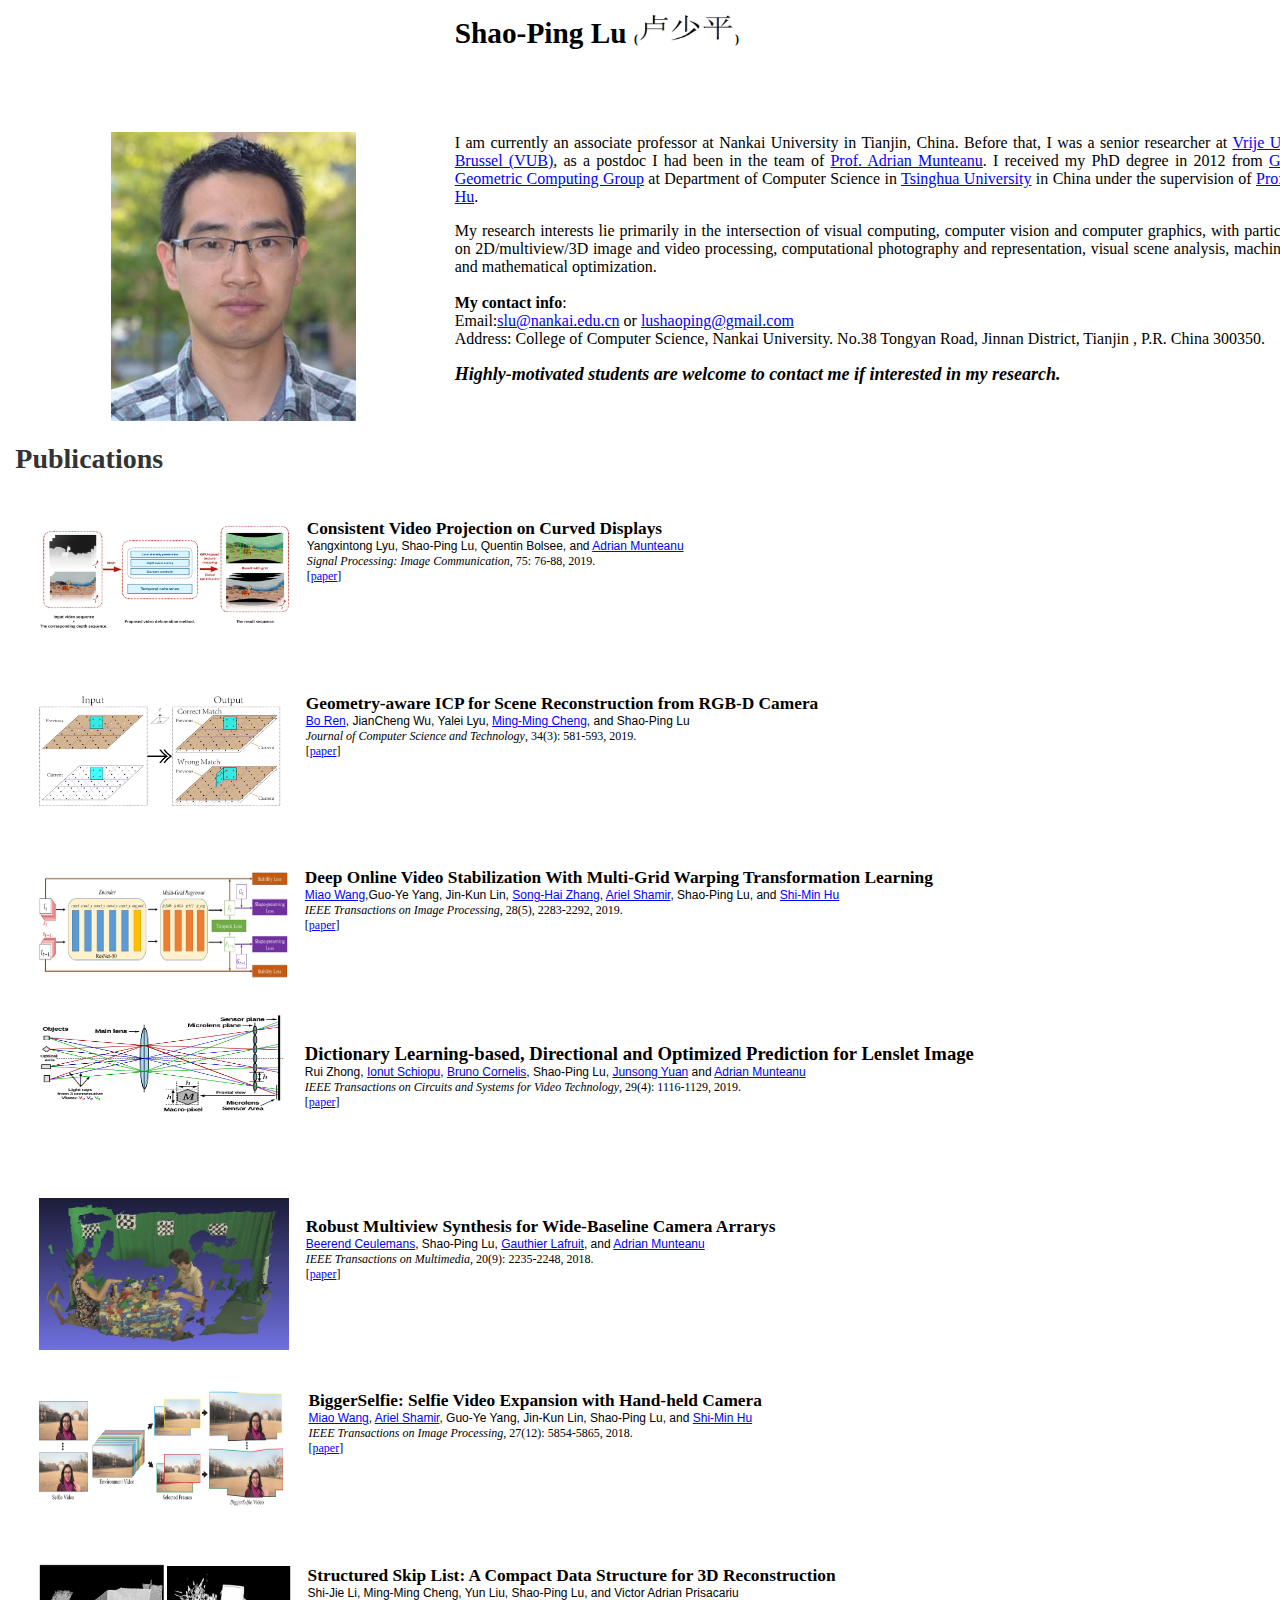
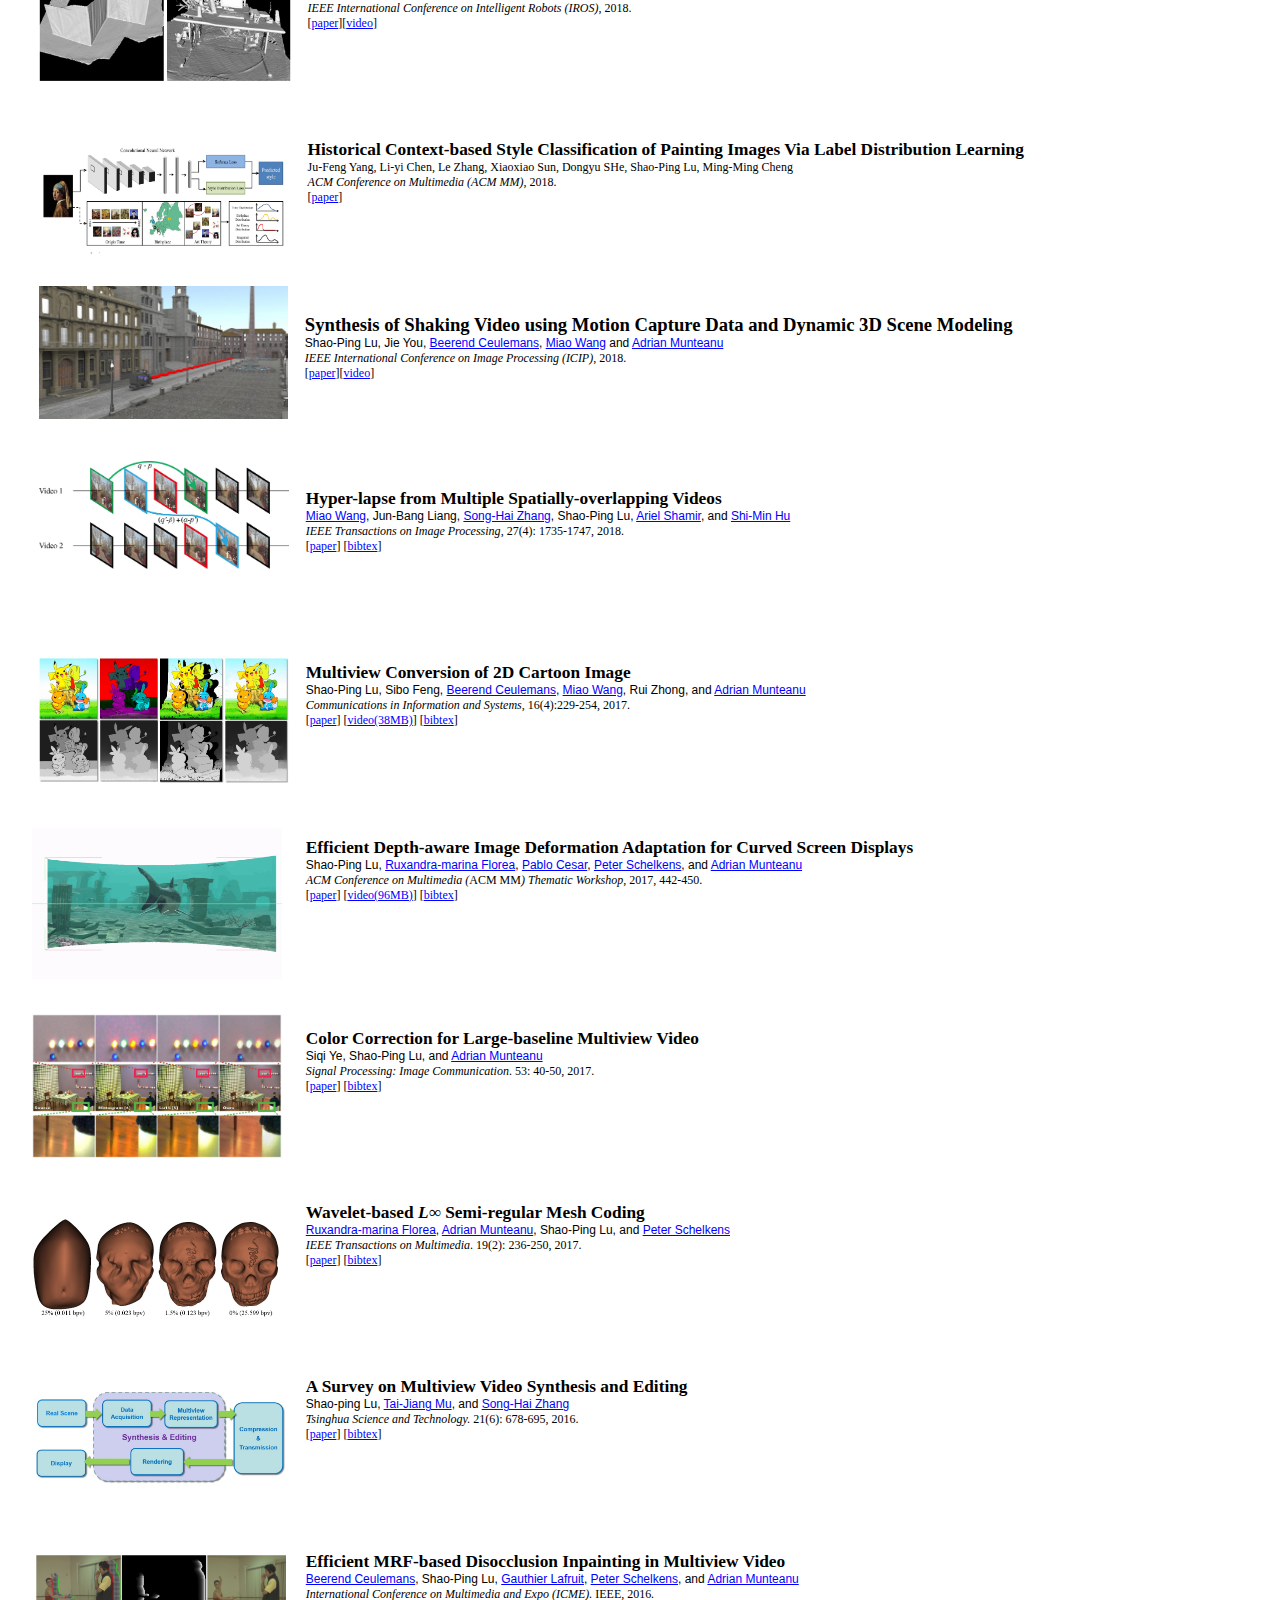
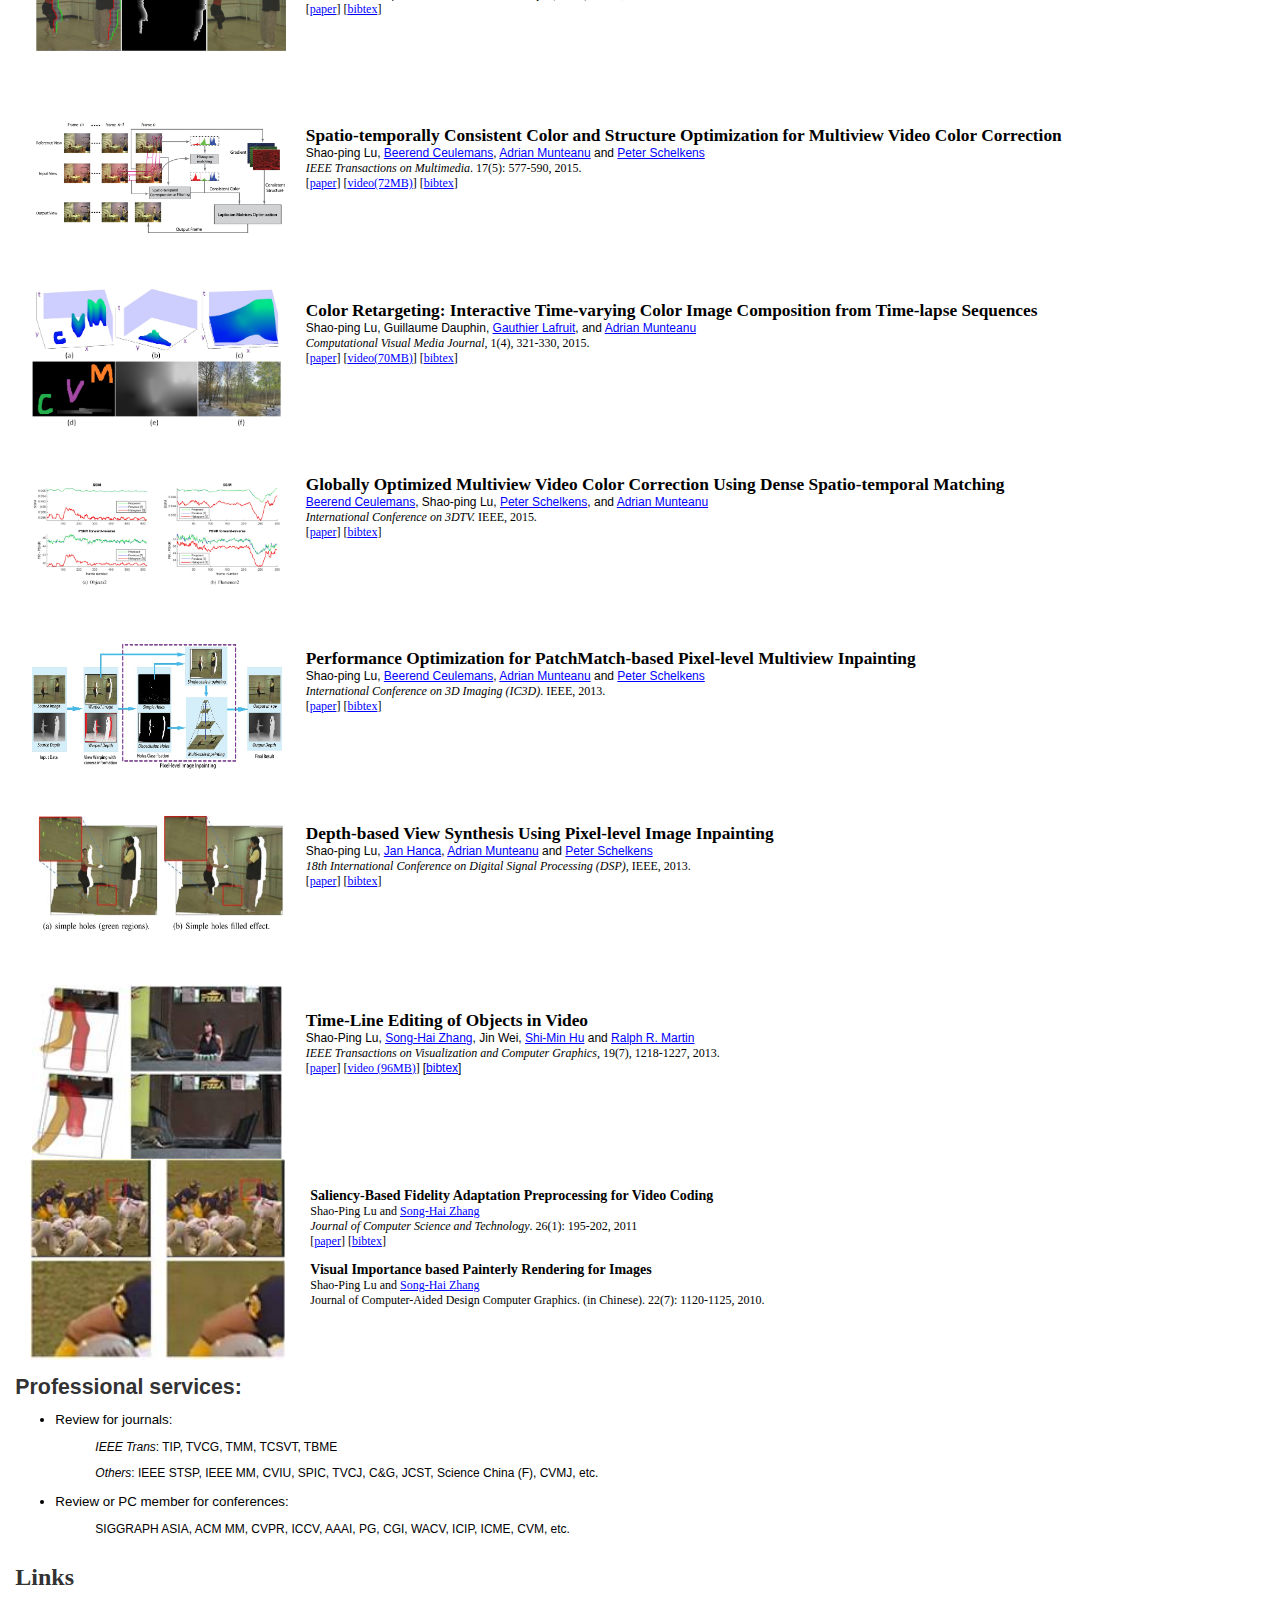
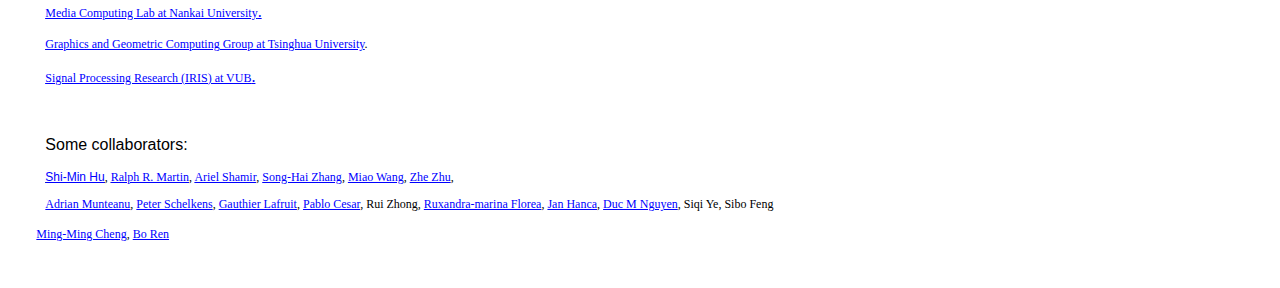
==== commit 9e3b0fff: "Update index.htm" ====
--- a/index.htm
+++ b/index.htm
@@ -3020,11 +3020,11 @@
   <p class=style4>&nbsp;</p>
   <p class=style4>&nbsp;</p>
   <p class=style4><span
-  lang=EN-US style='font-size:12.0pt'><span class=style31>I am currently an associate professor at Nankai University in Tianjin, China, where I am also working closely with <a href="https://mmcheng.net/cmm/" target="_blank">Prof. Ming-Ming Cheng</a> and <a href="http://ren-bo.net/" target="_blank">Prof. Bo Ren</a>. Before that, I was a senior researcher at <a href="http://www.vub.ac.be/" target="_new">Vrije
+  lang=EN-US style='font-size:12.0pt'><span class=style31>I am currently an associate professor at Nankai University in Tianjin, China. Before that, I was a senior researcher at <a href="http://www.vub.ac.be/" target="_new">Vrije
       Universiteit Brussel (VUB)</a>, as a postdoc I had been in the team of <a href="http://www.etrovub.be/Personal/acmuntea/" target="_parent">Prof. Adrian Munteanu</a></span></span><span
   lang=EN-US style='font-size:12.0pt'><span class=style31>. I received my PhD degree in 2012 from <a
   href="http://cg.cs.tsinghua.edu.cn/" target="_new">Graphics &amp; Geometric Computing
-        Group</a> at <a href="http://www.tsinghua.edu.cn/" target="_new">Tsinghua
+        Group</a> at Department of Computer Science in <a href="http://www.tsinghua.edu.cn/" target="_new">Tsinghua
           University</a> in China under the supervision of <a
   href="http://cg.cs.tsinghua.edu.cn/prof_hu.htm" target="_new">Prof. Shi-Min
             Hu</a>. </span></span></p>
@@ -3857,9 +3857,9 @@
         </blockquote>
         </li>
       
-      <li class=MsoNormal>Review for conferences:
+      <li class=MsoNormal>Review or PC member for conferences:
         <blockquote>
-          <p>SIGGRAPH ASIA, ACM MM, CVPR, ICCV, PG, CGI, ICIP, ICME, CVM, etc. </p>
+          <p>SIGGRAPH ASIA, ACM MM, CVPR, ICCV, AAAI, PG, CGI, WACV, ICIP, ICME, CVM, etc. </p>
         </blockquote>
       </li>
       </ul>
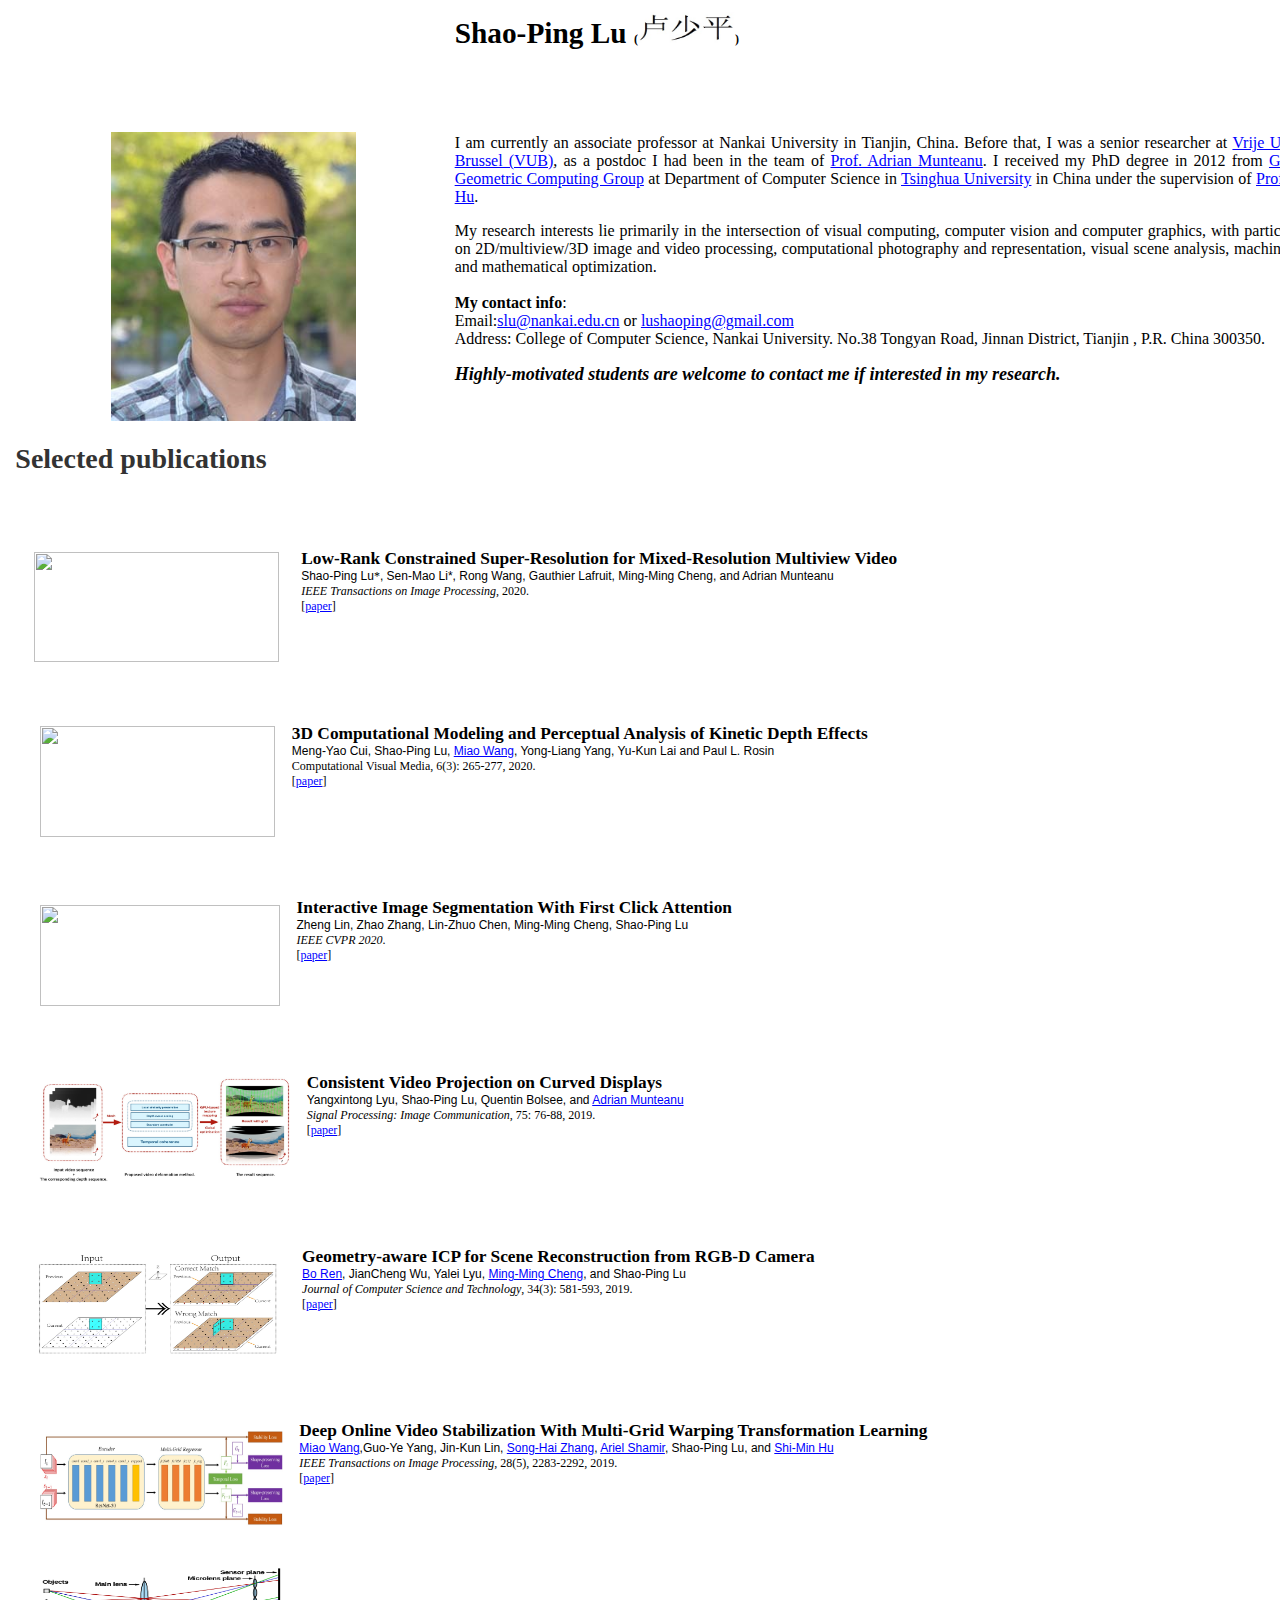
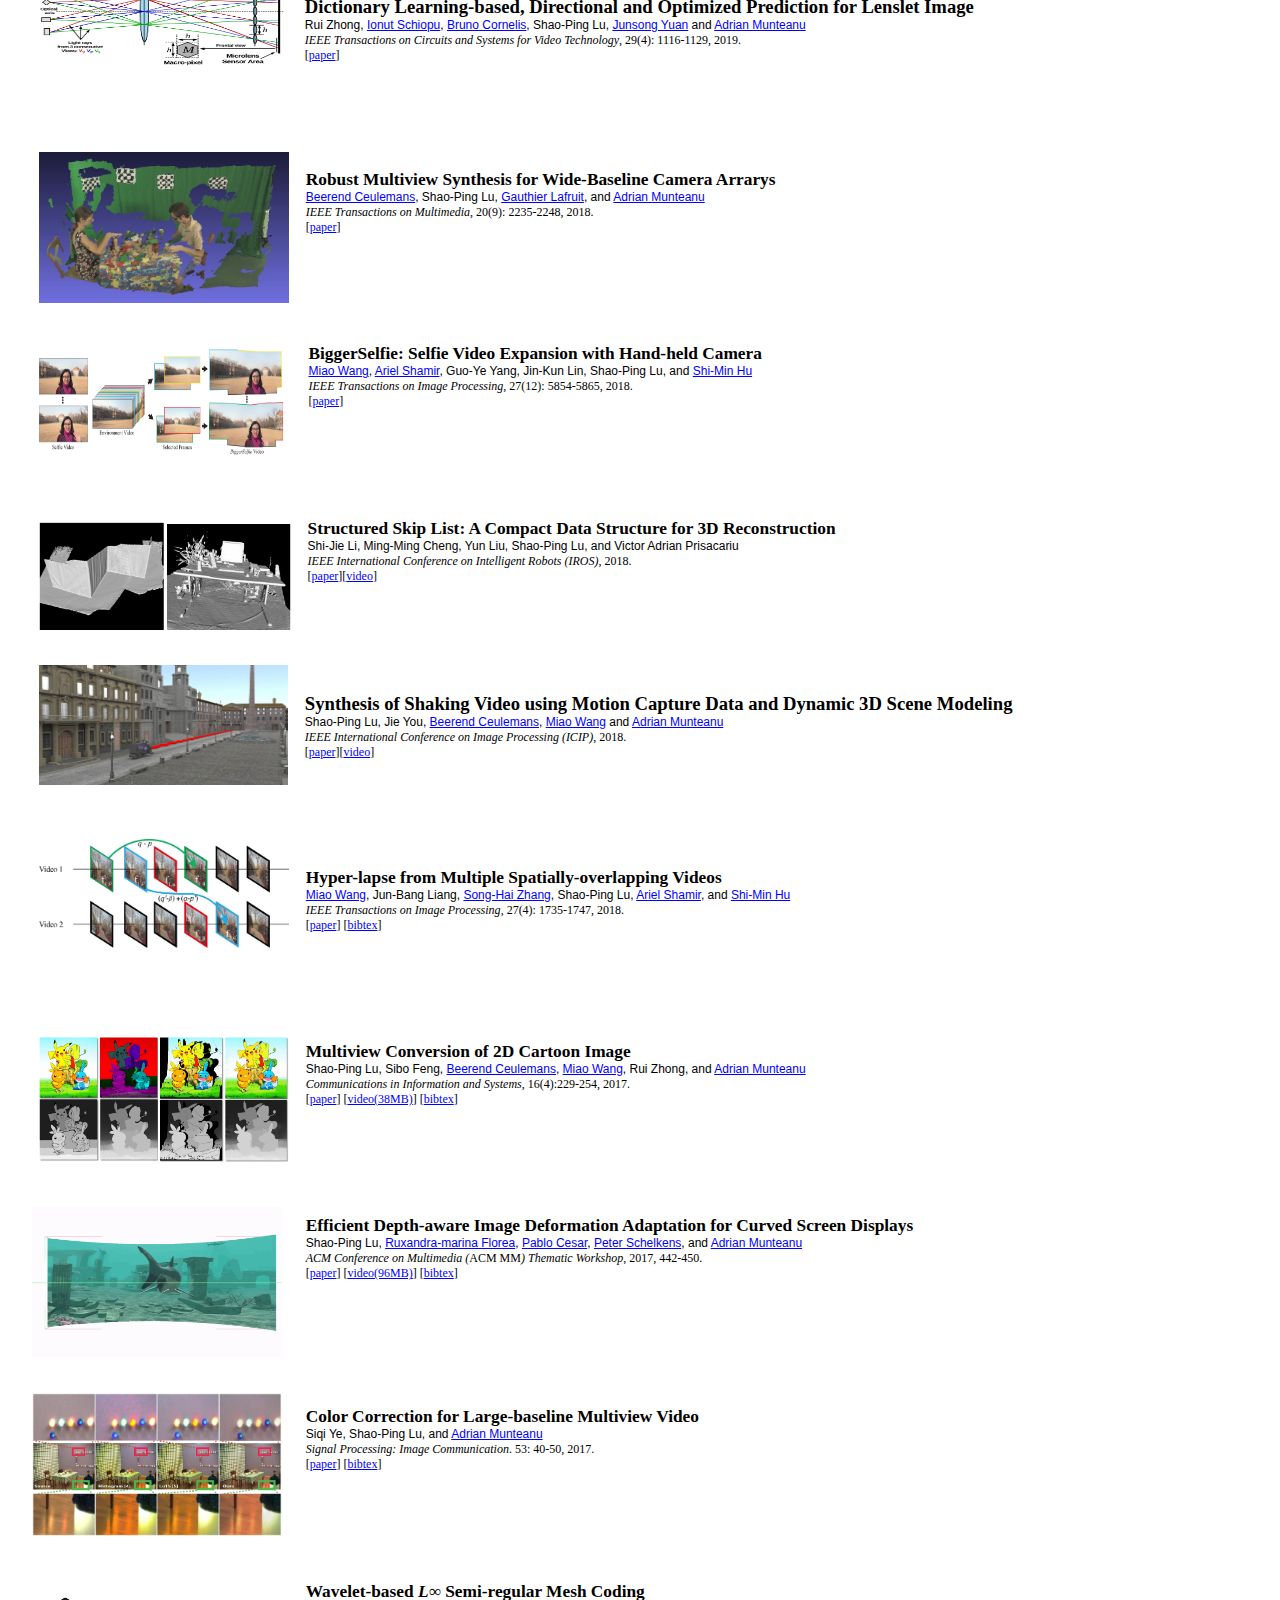
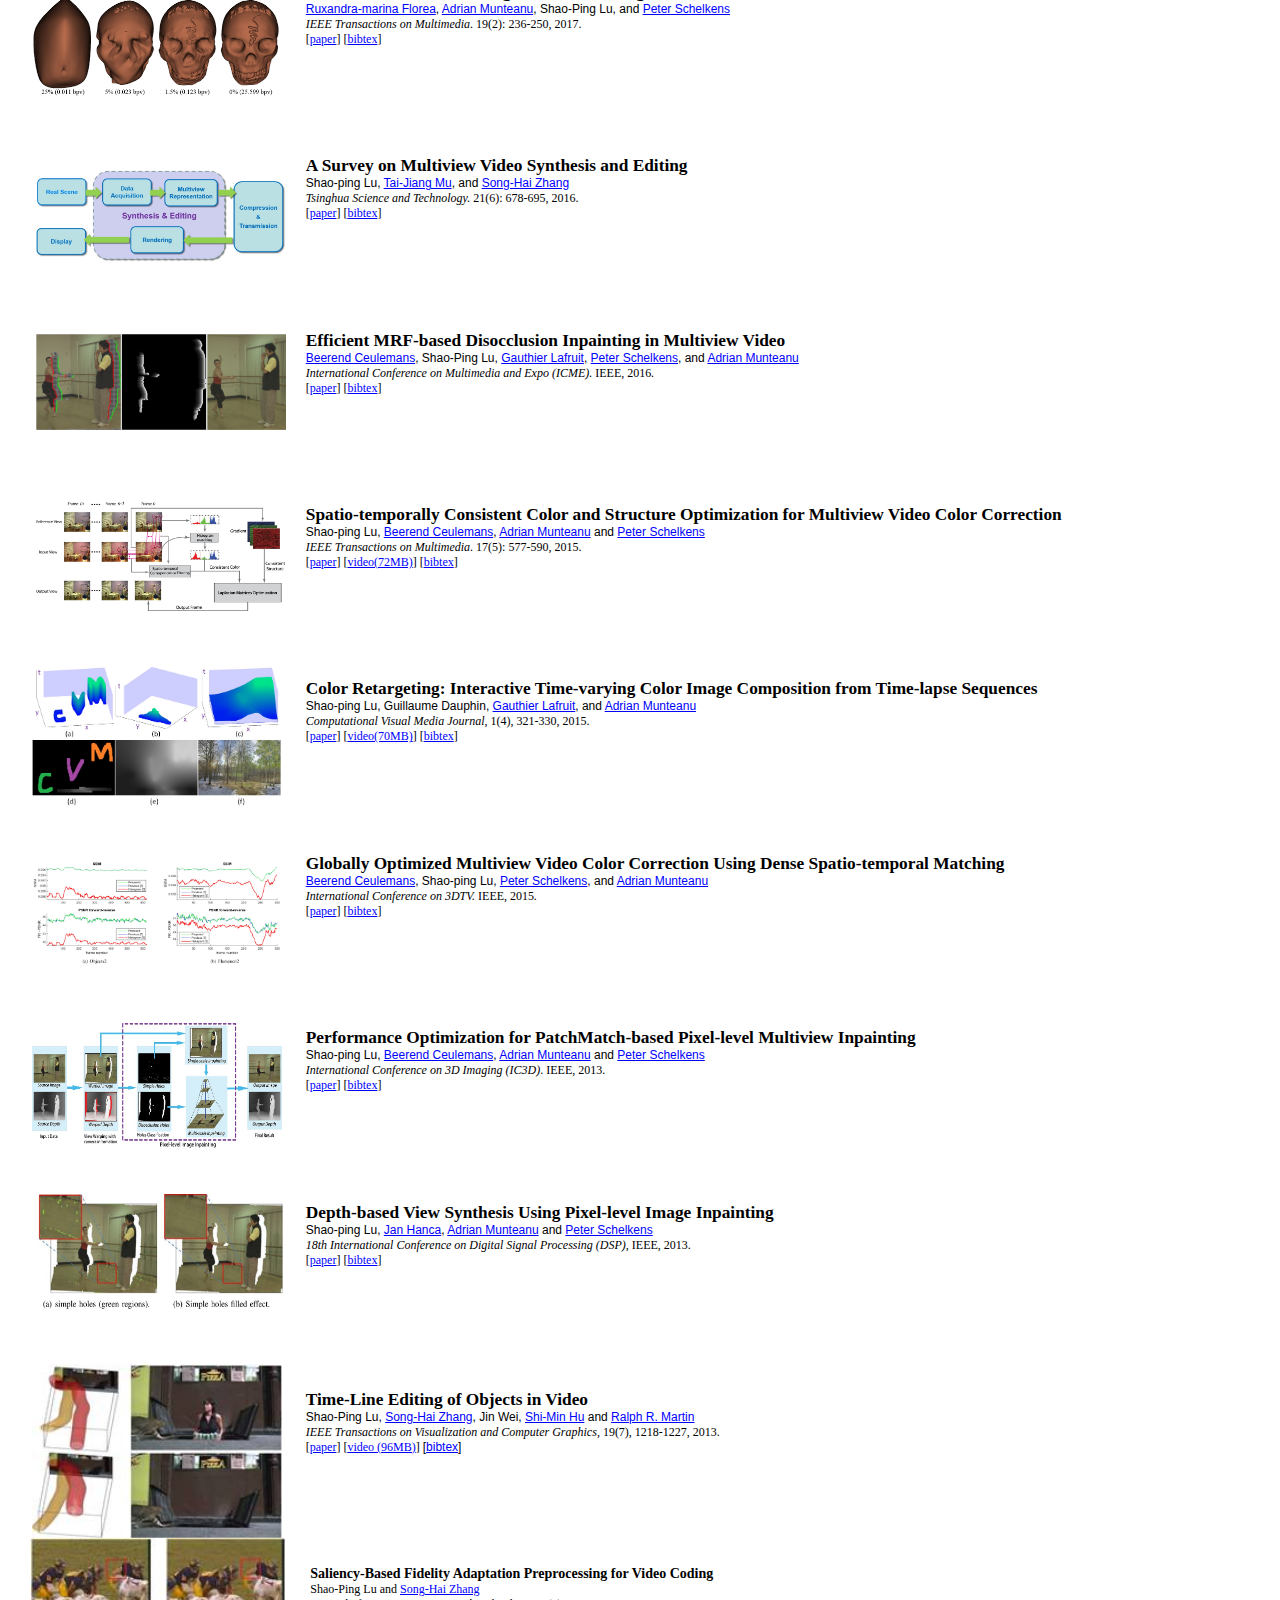
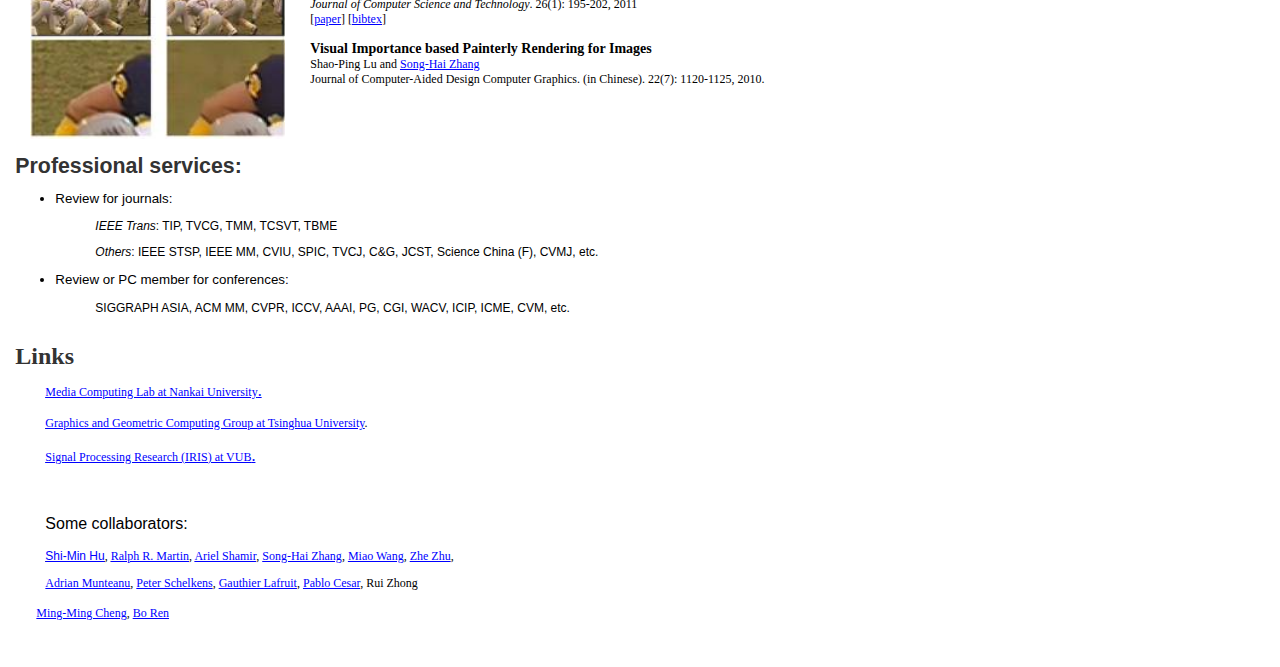
==== commit fefe85ef: "Add files via upload" ====
--- a/index.htm
+++ b/index.htm
@@ -2765,6 +2765,318 @@
 span.style141121112171 {mso-style-name:style141;
 	mso-style-unhide:no;
 	font-weight:bold;}
+div.style327 {	mso-style-name:style3;
+	mso-style-priority:99;
+	mso-style-unhide:no;
+	mso-margin-top-alt:auto;
+	margin-right:0cm;
+	mso-margin-bottom-alt:auto;
+	margin-left:0cm;
+	mso-pagination:widow-orphan;
+	font-size:10pt;
+	font-family:Arial, Helvetica, sans-serif;
+	mso-bidi-font-family:"Times New Roman";
+}
+li.style327 {	mso-style-name:style3;
+	mso-style-priority:99;
+	mso-style-unhide:no;
+	mso-margin-top-alt:auto;
+	margin-right:0cm;
+	mso-margin-bottom-alt:auto;
+	margin-left:0cm;
+	mso-pagination:widow-orphan;
+	font-size:10pt;
+	font-family:Arial, Helvetica, sans-serif;
+	mso-bidi-font-family:"Times New Roman";
+}
+p.MsoNormal1211121611 {mso-style-unhide:no;
+	mso-style-qformat:yes;
+	mso-style-parent:"";
+	mso-margin-top-alt:auto;
+	margin-right:0cm;
+	mso-margin-bottom-alt:auto;
+	margin-left:0cm;
+	mso-pagination:widow-orphan;
+	font-size:10pt;
+	font-family:Arial, Helvetica, sans-serif;
+	mso-bidi-font-family:"Times New Roman";
+	mso-believe-normal-left:yes;
+}
+p.MsoNormal1211121611 {margin-left:9.0pt;}
+p.MsoNormal121112171 {mso-style-unhide:no;
+	mso-style-qformat:yes;
+	mso-style-parent:"";
+	mso-margin-top-alt:auto;
+	margin-right:0cm;
+	mso-margin-bottom-alt:auto;
+	margin-left:0cm;
+	mso-pagination:widow-orphan;
+	font-size:10pt;
+	font-family:Arial, Helvetica, sans-serif;
+	mso-bidi-font-family:"Times New Roman";
+	mso-believe-normal-left:yes;
+}
+p.MsoNormal121112171 {margin-left:9.0pt;}
+p.MsoNormal21112141 {mso-style-unhide:no;
+	mso-style-qformat:yes;
+	mso-style-parent:"";
+	mso-margin-top-alt:auto;
+	margin-right:0cm;
+	mso-margin-bottom-alt:auto;
+	margin-left:0cm;
+	mso-pagination:widow-orphan;
+	font-size:10pt;
+	font-family:Arial, Helvetica, sans-serif;
+	mso-bidi-font-family:"Times New Roman";
+	mso-believe-normal-left:yes;
+}
+p.MsoNormal21112141 {margin-left:9.0pt;}
+p.style327 {	mso-style-name:style3;
+	mso-style-priority:99;
+	mso-style-unhide:no;
+	mso-margin-top-alt:auto;
+	margin-right:0cm;
+	mso-margin-bottom-alt:auto;
+	margin-left:0cm;
+	mso-pagination:widow-orphan;
+	font-size:10pt;
+	font-family:Arial, Helvetica, sans-serif;
+	mso-bidi-font-family:"Times New Roman";
+}
+span.SpellE121112112 {mso-style-name:"";
+	mso-spl-e:yes;}
+span.SpellE1211121611 {mso-style-name:"";
+	mso-spl-e:yes;}
+span.SpellE121112171 {mso-style-name:"";
+	mso-spl-e:yes;}
+span.style111211121611 {mso-style-name:style11;
+	mso-style-unhide:no;
+	font-family:"Verdana","sans-serif";
+	mso-ascii-font-family:Verdana;
+	mso-hansi-font-family:Verdana;}
+span.style11121112171 {mso-style-name:style11;
+	mso-style-unhide:no;
+	font-family:"Verdana","sans-serif";
+	mso-ascii-font-family:Verdana;
+	mso-hansi-font-family:Verdana;}
+span.style1411211121711 {mso-style-name:style141;
+	mso-style-unhide:no;
+	font-weight:bold;}
+span.style141121112181 {mso-style-name:style141;
+	mso-style-unhide:no;
+	font-weight:bold;}
+div.style328 {	mso-style-name:style3;
+	mso-style-priority:99;
+	mso-style-unhide:no;
+	mso-margin-top-alt:auto;
+	margin-right:0cm;
+	mso-margin-bottom-alt:auto;
+	margin-left:0cm;
+	mso-pagination:widow-orphan;
+	font-size:10pt;
+	font-family:Arial, Helvetica, sans-serif;
+	mso-bidi-font-family:"Times New Roman";
+}
+li.style328 {	mso-style-name:style3;
+	mso-style-priority:99;
+	mso-style-unhide:no;
+	mso-margin-top-alt:auto;
+	margin-right:0cm;
+	mso-margin-bottom-alt:auto;
+	margin-left:0cm;
+	mso-pagination:widow-orphan;
+	font-size:10pt;
+	font-family:Arial, Helvetica, sans-serif;
+	mso-bidi-font-family:"Times New Roman";
+}
+p.MsoNormal12111218 {mso-style-unhide:no;
+	mso-style-qformat:yes;
+	mso-style-parent:"";
+	mso-margin-top-alt:auto;
+	margin-right:0cm;
+	mso-margin-bottom-alt:auto;
+	margin-left:0cm;
+	mso-pagination:widow-orphan;
+	font-size:10pt;
+	font-family:Arial, Helvetica, sans-serif;
+	mso-bidi-font-family:"Times New Roman";
+	mso-believe-normal-left:yes;
+}
+p.MsoNormal12111218 {margin-left:9.0pt;}
+p.MsoNormal2111215 {mso-style-unhide:no;
+	mso-style-qformat:yes;
+	mso-style-parent:"";
+	mso-margin-top-alt:auto;
+	margin-right:0cm;
+	mso-margin-bottom-alt:auto;
+	margin-left:0cm;
+	mso-pagination:widow-orphan;
+	font-size:10pt;
+	font-family:Arial, Helvetica, sans-serif;
+	mso-bidi-font-family:"Times New Roman";
+	mso-believe-normal-left:yes;
+}
+p.MsoNormal2111215 {margin-left:9.0pt;}
+p.style328 {	mso-style-name:style3;
+	mso-style-priority:99;
+	mso-style-unhide:no;
+	mso-margin-top-alt:auto;
+	margin-right:0cm;
+	mso-margin-bottom-alt:auto;
+	margin-left:0cm;
+	mso-pagination:widow-orphan;
+	font-size:10pt;
+	font-family:Arial, Helvetica, sans-serif;
+	mso-bidi-font-family:"Times New Roman";
+}
+span.SpellE12111218 {mso-style-name:"";
+	mso-spl-e:yes;}
+span.style1112111218 {mso-style-name:style11;
+	mso-style-unhide:no;
+	font-family:"Verdana","sans-serif";
+	mso-ascii-font-family:Verdana;
+	mso-hansi-font-family:Verdana;}
+span.style14112111219 {mso-style-name:style141;
+	mso-style-unhide:no;
+	font-weight:bold;}
+div.style329 {	mso-style-name:style3;
+	mso-style-priority:99;
+	mso-style-unhide:no;
+	mso-margin-top-alt:auto;
+	margin-right:0cm;
+	mso-margin-bottom-alt:auto;
+	margin-left:0cm;
+	mso-pagination:widow-orphan;
+	font-size:10pt;
+	font-family:Arial, Helvetica, sans-serif;
+	mso-bidi-font-family:"Times New Roman";
+}
+li.style329 {	mso-style-name:style3;
+	mso-style-priority:99;
+	mso-style-unhide:no;
+	mso-margin-top-alt:auto;
+	margin-right:0cm;
+	mso-margin-bottom-alt:auto;
+	margin-left:0cm;
+	mso-pagination:widow-orphan;
+	font-size:10pt;
+	font-family:Arial, Helvetica, sans-serif;
+	mso-bidi-font-family:"Times New Roman";
+}
+p.MsoNormal12111219 {mso-style-unhide:no;
+	mso-style-qformat:yes;
+	mso-style-parent:"";
+	mso-margin-top-alt:auto;
+	margin-right:0cm;
+	mso-margin-bottom-alt:auto;
+	margin-left:0cm;
+	mso-pagination:widow-orphan;
+	font-size:10pt;
+	font-family:Arial, Helvetica, sans-serif;
+	mso-bidi-font-family:"Times New Roman";
+	mso-believe-normal-left:yes;
+}
+p.MsoNormal12111219 {margin-left:9.0pt;}
+p.MsoNormal1211121612 {mso-style-unhide:no;
+	mso-style-qformat:yes;
+	mso-style-parent:"";
+	mso-margin-top-alt:auto;
+	margin-right:0cm;
+	mso-margin-bottom-alt:auto;
+	margin-left:0cm;
+	mso-pagination:widow-orphan;
+	font-size:10pt;
+	font-family:Arial, Helvetica, sans-serif;
+	mso-bidi-font-family:"Times New Roman";
+	mso-believe-normal-left:yes;
+}
+p.MsoNormal1211121612 {margin-left:9.0pt;}
+p.MsoNormal121112172 {mso-style-unhide:no;
+	mso-style-qformat:yes;
+	mso-style-parent:"";
+	mso-margin-top-alt:auto;
+	margin-right:0cm;
+	mso-margin-bottom-alt:auto;
+	margin-left:0cm;
+	mso-pagination:widow-orphan;
+	font-size:10pt;
+	font-family:Arial, Helvetica, sans-serif;
+	mso-bidi-font-family:"Times New Roman";
+	mso-believe-normal-left:yes;
+}
+p.MsoNormal121112172 {margin-left:9.0pt;}
+p.MsoNormal2111216 {mso-style-unhide:no;
+	mso-style-qformat:yes;
+	mso-style-parent:"";
+	mso-margin-top-alt:auto;
+	margin-right:0cm;
+	mso-margin-bottom-alt:auto;
+	margin-left:0cm;
+	mso-pagination:widow-orphan;
+	font-size:10pt;
+	font-family:Arial, Helvetica, sans-serif;
+	mso-bidi-font-family:"Times New Roman";
+	mso-believe-normal-left:yes;
+}
+p.MsoNormal2111216 {margin-left:9.0pt;}
+p.MsoNormal21112142 {mso-style-unhide:no;
+	mso-style-qformat:yes;
+	mso-style-parent:"";
+	mso-margin-top-alt:auto;
+	margin-right:0cm;
+	mso-margin-bottom-alt:auto;
+	margin-left:0cm;
+	mso-pagination:widow-orphan;
+	font-size:10pt;
+	font-family:Arial, Helvetica, sans-serif;
+	mso-bidi-font-family:"Times New Roman";
+	mso-believe-normal-left:yes;
+}
+p.MsoNormal21112142 {margin-left:9.0pt;}
+p.style329 {	mso-style-name:style3;
+	mso-style-priority:99;
+	mso-style-unhide:no;
+	mso-margin-top-alt:auto;
+	margin-right:0cm;
+	mso-margin-bottom-alt:auto;
+	margin-left:0cm;
+	mso-pagination:widow-orphan;
+	font-size:10pt;
+	font-family:Arial, Helvetica, sans-serif;
+	mso-bidi-font-family:"Times New Roman";
+}
+span.SpellE12111219 {mso-style-name:"";
+	mso-spl-e:yes;}
+span.SpellE121112113 {mso-style-name:"";
+	mso-spl-e:yes;}
+span.SpellE1211121612 {mso-style-name:"";
+	mso-spl-e:yes;}
+span.SpellE121112172 {mso-style-name:"";
+	mso-spl-e:yes;}
+span.style1112111219 {mso-style-name:style11;
+	mso-style-unhide:no;
+	font-family:"Verdana","sans-serif";
+	mso-ascii-font-family:Verdana;
+	mso-hansi-font-family:Verdana;}
+span.style111211121612 {mso-style-name:style11;
+	mso-style-unhide:no;
+	font-family:"Verdana","sans-serif";
+	mso-ascii-font-family:Verdana;
+	mso-hansi-font-family:Verdana;}
+span.style11121112172 {mso-style-name:style11;
+	mso-style-unhide:no;
+	font-family:"Verdana","sans-serif";
+	mso-ascii-font-family:Verdana;
+	mso-hansi-font-family:Verdana;}
+span.style141121112110 {mso-style-name:style141;
+	mso-style-unhide:no;
+	font-weight:bold;}
+span.style1411211121712 {mso-style-name:style141;
+	mso-style-unhide:no;
+	font-weight:bold;}
+span.style141121112182 {mso-style-name:style141;
+	mso-style-unhide:no;
+	font-weight:bold;}
 -->
 </style>
 <!--[if gte mso 10]>
@@ -3061,38 +3373,40 @@
   </td>
   <td width=1345 style='width:1000pt; padding:0cm 0cm 0cm 0cm; height:624.6pt'><p class=MsoNormal style='margin-top:0cm;margin-right:0cm;margin-bottom:12.0pt;
   margin-left:0cm'><span class=style121><span lang=EN-US style='font-family:
-  &quot;微软雅黑&quot;,&quot;sans-serif&quot;; font-size: 28px;' class="style6">     Publications</span></span><span
+  &quot;微软雅黑&quot;,&quot;sans-serif&quot;; font-size: 28px;' class="style6">     Selected publications</span></span><span
   lang=EN-US style='font-family:"&#24494;&#36719;&#38597;&#40657;","sans-serif"'>
     <o:p></o:p>
 </span></p>
+    <p class=MsoNormal211121 style='margin:0cm;margin-bottom:.0001pt'>&nbsp;</p>
+    <p class=MsoNormal2111214 style='margin:0cm;margin-bottom:.0001pt'>&nbsp;</p>
   <table width="1314" border=0 cellpadding=0 cellspacing=0 class=MsoNormalTable
    style='width:1024pt; mso-cellspacing:0cm; mso-yfti-tbllook:1184; mso-padding-alt:
    0cm 0cm 0cm 0cm; height: auto;'>
     <tr style='mso-yfti-irow:0;mso-yfti-firstrow:yes;mso-yfti-lastrow:yes;
     height:130.8pt'>
-      <td width=291 height="114" style='width:130pt; padding:0cm 0cm 0cm 0cm; height:auto'><p align="center" class=MsoNormal1211121 style='margin:0cm; margin-bottom:.0001pt; height: auto;'><span
+      <td width=291 height="114" style='width:130pt; padding:0cm 0cm 0cm 0cm; height:auto'><p align="center" class=MsoNormal12111219 style='margin:0cm; margin-bottom:.0001pt; height: auto;'><span
     lang=EN-US style='mso-no-proof:yes'>
         <!--[if gte vml 1]><v:shape id="_x56fe__x7247__x0020_3"
      o:spid="_x0000_i1027" type="#_x0000_t75" style='width:169pt;height:104pt;
      visibility:visible;mso-wrap-style:square'>
      <v:imagedata src="index.files/image008.jpg" o:title=""/>
     </v:shape><![endif]-->
-        <![if !vml]></span><span lang=EN-US>
-        <o:p>&nbsp;</o:p>
-        </span><img src="index.files/SPIC19_curvedvideo.jpg" width="251" height="105" alt=""/></p></td>
+        <![if !vml]>
+        </span><span lang=EN-US>
+          <o:p><img src="index.files/TIP21-mv.jpg" width="245" height="110" alt=""/>&nbsp;</o:p>
+        </span></p></td>
       <td width=1074 valign=top style='width:694pt; padding:0cm 0cm 0cm 0cm; height:auto'><p class="style3">&nbsp;</p>
-        <p class="style3"><span class=style1411211121><span lang=EN-US style='font-size:13pt; font-family:&quot;微软雅黑&quot;,&quot;sans-serif&quot;'>Consistent Video Projection on Curved Displays</span></span><span
+        <p class="style3"><span class=style141121112110><span lang=EN-US style='font-size:13pt; font-family:&quot;微软雅黑&quot;,&quot;sans-serif&quot;'>Low-Rank Constrained Super-Resolution for Mixed-Resolution Multiview Video</span></span><span
     lang=EN-US style='font-size:9.0pt'><br>
-          <span class=SpellE1211121>Yangxintong Lyu, Shao-Ping Lu, Quentin Bolsee, and <span style="font-size:
-    9.0pt"> <a target="_blank" href="http://www.etro.vub.ac.be/Personal/acmuntea/">Adrian Munteanu</a></span></span></span><span lang=EN-US style='font-size:9.0pt;font-family:
+          <span class=SpellE12111219> Shao-Ping Lu<span style="font-family: &quot;微软雅黑&quot;, &quot;sans-serif&quot;">*</span>, Sen-Mao Li*, Rong Wang,  Gauthier Lafruit, Ming-Ming Cheng, and  Adrian Munteanu</span></span><span lang=EN-US style='font-size:9.0pt;font-family:
     "Verdana","sans-serif"'><br>
             </span><span
-    class=style111211121><span lang=EN-US style='font-size:9.0pt'><em>Signal Processing: Image Communication</em>, 75: 76-88, 2019.</span></span><span
+    class=style1112111219><span lang=EN-US style='font-size:9.0pt'><em>IEEE Transactions on Image Processing</em>, 2020.</span></span><span
     lang=EN-US style='font-size:9.0pt;font-family:"Verdana","sans-serif"'><br>
-            <span class=style111211121>[<a href="index.files/SPIC19_curvedvideo.pdf" target="_new">paper</a>]</span></span></p></td>
+              <span class=style1112111219>[<a href="index.files/TIP21-mv.pdf" target="_new">paper</a>]</span></span></p></td>
     </tr>
-</table>
-  <p class=MsoNormal211121 style='margin:0cm;margin-bottom:.0001pt'><span lang=EN-US
+  </table>
+  <p class=MsoNormal2111216 style='margin:0cm;margin-bottom:.0001pt'><span lang=EN-US
   style='font-size:9.0pt;font-family:"Verdana","sans-serif"'>
     <o:p></o:p>
   </span></p>
@@ -3101,34 +3415,7 @@
    0cm 0cm 0cm 0cm; height: auto;'>
     <tr style='mso-yfti-irow:0;mso-yfti-firstrow:yes;mso-yfti-lastrow:yes;
     height:130.8pt'>
-      <td width=290 height="122" style='width:130pt; padding:0cm 0cm 0cm 0cm; height:auto'><p align="center" class=MsoNormal121112161 style='margin:0cm; margin-bottom:.0001pt; height: auto;'><span
-    lang=EN-US style='mso-no-proof:yes'>
-        <!--[if gte vml 1]><v:shape id="_x56fe__x7247__x0020_3"
-     o:spid="_x0000_i1027" type="#_x0000_t75" style='width:169pt;height:104pt;
-     visibility:visible;mso-wrap-style:square'>
-     <v:imagedata src="index.files/image008.jpg" o:title=""/>
-    </v:shape><![endif]-->
-        <![if !vml]>
-        </span><span lang=EN-US>
-          <o:p><img src="index.files/JCST_2019.jpg" width="250" height="116" alt=""/>&nbsp;</o:p>
-        </span></p></td>
-      <td width=1075 valign=top style='width:694pt; padding:0cm 0cm 0cm 0cm; height:auto'><p class="style3">&nbsp;</p>
-        <p class="style3"><span class=style141121112171><span lang=EN-US style='font-size:13pt; font-family:&quot;微软雅黑&quot;,&quot;sans-serif&quot;'>Geometry-aware ICP for Scene Reconstruction from RGB-D Camera</span></span><span
-    lang=EN-US style='font-size:9.0pt'><br>
-          <span class=SpellE121112161><a href="http://ren-bo.net/" target="new">Bo Ren</a>, JianCheng Wu, Yalei Lyu, <a href="https://mmcheng.net/cmm/" target="new">Ming-Ming Cheng</a>, and Shao-Ping Lu</span></span><span lang=EN-US style='font-size:9.0pt;font-family:
-    "Verdana","sans-serif"'><br>
-            </span><span
-    class=style11121112161><span lang=EN-US style='font-size:9.0pt'><em>Journal of Computer Science and Technology</em>, 34(3): 581-593, 2019.</span></span><span
-    lang=EN-US style='font-size:9.0pt;font-family:"Verdana","sans-serif"'><br>
-              <span class=style11121112161>[<a href="index.files/JCST_2019.pdf" target="_new">paper</a>]</span></span></p></td>
-    </tr>
-  </table>
-  <table width="1314" border=0 cellpadding=0 cellspacing=0 class=MsoNormalTable
-   style='width:1024pt; mso-cellspacing:0cm; mso-yfti-tbllook:1184; mso-padding-alt:
-   0cm 0cm 0cm 0cm; height: auto;'>
-    <tr style='mso-yfti-irow:0;mso-yfti-firstrow:yes;mso-yfti-lastrow:yes;
-    height:130.8pt'>
-      <td width=292 height="114" style='width:130pt; padding:0cm 0cm 0cm 0cm; height:auto'><p align="center" class=MsoNormal12111217 style='margin:0cm; margin-bottom:.0001pt; height: auto;'><span
+      <td width=290 height="122" style='width:130pt; padding:0cm 0cm 0cm 0cm; height:auto'><p align="center" class=MsoNormal1211121612 style='margin:0cm; margin-bottom:.0001pt; height: auto;'><span
     lang=EN-US style='mso-no-proof:yes'>
         <!--[if gte vml 1]><v:shape id="_x56fe__x7247__x0020_3"
      o:spid="_x0000_i1027" type="#_x0000_t75" style='width:169pt;height:104pt;
@@ -3138,21 +3425,138 @@
         <![if !vml]>
         </span><span lang=EN-US>
           <o:p>&nbsp;</o:p>
-        </span><img src="index.files/TIP19_Deep_Stabilization.jpg" width="249" height="107" alt=""/></p></td>
+        </span><img src="index.files/CVMJ20-3D.jpg" width="235" height="111" alt=""/></p></td>
+      <td width=1075 valign=top style='width:694pt; padding:0cm 0cm 0cm 0cm; height:auto'><p class="style3">&nbsp;</p>
+        <p class="style3"><span class=style1411211121712><span lang=EN-US style='font-size:13pt; font-family:&quot;微软雅黑&quot;,&quot;sans-serif&quot;'><strong>3D Computational Modeling and Perceptual Analysis of Kinetic Depth Effects</strong></span></span><span
+    lang=EN-US style='font-size:9.0pt'><br>
+          Meng-Yao Cui, Shao-Ping Lu, <a href="http://miaowang.me/" target="_new">Miao Wang</a>, Yong-Liang Yang, Yu-Kun Lai and Paul L. Rosin</span><span lang=EN-US style='font-size:9.0pt;font-family:
+    "Verdana","sans-serif"'><br>
+            </span><span
+    class=style111211121612><span lang=EN-US style='font-size:9.0pt'>Computational Visual Media, <span itemprop="isPartOf" itemscope="" itemtype="http://schema.org/PublicationVolume"><span itemprop="volumeNumber">6</span></span>(<span itemprop="isPartOf" itemscope="" itemtype="http://schema.org/PublicationIssue"><span itemprop="issueNumber">3</span></span>): <span itemprop="pagination">265-277</span>, 2020.</span></span><span
+    lang=EN-US style='font-size:9.0pt;font-family:"Verdana","sans-serif"'><br>
+              <span class=style111211121612>[<a href="index.files/CVMJ20-3Dcomputational.pdf" target="_new">paper</a>]</span></span></p></td>
+    </tr>
+  </table>
+  <table width="1314" border=0 cellpadding=0 cellspacing=0 class=MsoNormalTable
+   style='width:1024pt; mso-cellspacing:0cm; mso-yfti-tbllook:1184; mso-padding-alt:
+   0cm 0cm 0cm 0cm; height: auto;'>
+    <tr style='mso-yfti-irow:0;mso-yfti-firstrow:yes;mso-yfti-lastrow:yes;
+    height:130.8pt'>
+      <td width=292 height="114" style='width:130pt; padding:0cm 0cm 0cm 0cm; height:auto'><p align="center" class=MsoNormal121112172 style='margin:0cm; margin-bottom:.0001pt; height: auto;'><span
+    lang=EN-US style='mso-no-proof:yes'>
+        <!--[if gte vml 1]><v:shape id="_x56fe__x7247__x0020_3"
+     o:spid="_x0000_i1027" type="#_x0000_t75" style='width:169pt;height:104pt;
+     visibility:visible;mso-wrap-style:square'>
+     <v:imagedata src="index.files/image008.jpg" o:title=""/>
+    </v:shape><![endif]-->
+        <![if !vml]>
+        </span><span lang=EN-US>
+          <o:p>&nbsp;</o:p>
+        </span><img src="index.files/firstclick_cvpr20.jpg" width="240" height="101" alt=""/></p></td>
       <td width=1073 valign=top style='width:694pt; padding:0cm 0cm 0cm 0cm; height:auto'><p class="style3">&nbsp;</p>
-        <p class="style3"><span class=style14112111218><span lang=EN-US style='font-size:13pt; font-family:&quot;微软雅黑&quot;,&quot;sans-serif&quot;'>Deep Online Video Stabilization With Multi-Grid Warping Transformation Learning</span></span><span
+        <p class="style3"><span class=style141121112182><span lang=EN-US style='font-size:13pt; font-family:&quot;微软雅黑&quot;,&quot;sans-serif&quot;'>Interactive Image Segmentation With First Click Attention</span></span><span
     lang=EN-US style='font-size:9.0pt'><br>
-          <span class=SpellE12111217><span class="SpellE12111211"><a href="http://miaowang.me/" target="_new">Miao Wang</a>,Guo-Ye Yang, Jin-Kun Lin, <a href="http://www.tsinghua.edu.cn/publish/csen/4623/2010/20101225165936235350290/20101225165936235350290_.html" target="_blank">Song-Hai Zhang</a>, <a href="http://www.faculty.idc.ac.il/arik/site/index.asp" target="_new">Ariel Shamir</a>, Shao-Ping Lu, and <span style="font-size:
+          <span class=SpellE121112172><span itemprop="author" itemscope="" itemtype="http://schema.org/Person">Zheng Lin</span>, <span itemprop="author" itemscope="" itemtype="http://schema.org/Person">Zhao Zhang</span>, <span itemprop="author" itemscope="" itemtype="http://schema.org/Person">Lin-Zhuo Chen</span>, <span itemprop="author" itemscope="" itemtype="http://schema.org/Person">Ming-Ming Cheng</span>, <span itemprop="author" itemscope="" itemtype="http://schema.org/Person"><span itemprop="name">Shao-Ping Lu</span></span></span></span><span lang=EN-US style='font-size:9.0pt;font-family:
+    "Verdana","sans-serif"'><br>
+            </span><span
+    class=style11121112172><span lang=EN-US style='font-size:9.0pt'><em>IEEE <span itemprop="isPartOf" itemscope="" itemtype="http://schema.org/BookSeries"><span itemprop="name">CVPR</span></span> <span itemprop="datePublished">2020</span></em>.</span></span><span
+    lang=EN-US style='font-size:9.0pt;font-family:"Verdana","sans-serif"'><br>
+              <span class=style11121112172>[<a href="index.files/FirstClick_cvpr20.pdf" target="_new">paper</a>]</span></span></p></td>
+    </tr>
+  </table>
+  <p class=MsoNormal21112142 style='margin:0cm;margin-bottom:.0001pt'><span lang=EN-US
+  style='font-size:9.0pt;font-family:"Verdana","sans-serif"'>
+    <o:p></o:p>
+  </span></p>
+  <table width="1314" border=0 cellpadding=0 cellspacing=0 class=MsoNormalTable
+   style='width:1024pt; mso-cellspacing:0cm; mso-yfti-tbllook:1184; mso-padding-alt:
+   0cm 0cm 0cm 0cm; height: auto;'>
+    <tr style='mso-yfti-irow:0;mso-yfti-firstrow:yes;mso-yfti-lastrow:yes;
+    height:130.8pt'>
+      <td width=291 height="114" style='width:130pt; padding:0cm 0cm 0cm 0cm; height:auto'><p align="center" class=MsoNormal12111218 style='margin:0cm; margin-bottom:.0001pt; height: auto;'><span
+    lang=EN-US style='mso-no-proof:yes'>
+        <!--[if gte vml 1]><v:shape id="_x56fe__x7247__x0020_3"
+     o:spid="_x0000_i1027" type="#_x0000_t75" style='width:169pt;height:104pt;
+     visibility:visible;mso-wrap-style:square'>
+     <v:imagedata src="index.files/image008.jpg" o:title=""/>
+    </v:shape><![endif]-->
+        <![if !vml]>
+        </span><span lang=EN-US>
+          <o:p>&nbsp;</o:p>
+        </span><img src="index.files/SPIC19_curvedvideo.jpg" width="251" height="105" alt=""/></p></td>
+      <td width=1074 valign=top style='width:694pt; padding:0cm 0cm 0cm 0cm; height:auto'><p class="style3">&nbsp;</p>
+        <p class="style3"><span class=style14112111219><span lang=EN-US style='font-size:13pt; font-family:&quot;微软雅黑&quot;,&quot;sans-serif&quot;'>Consistent Video Projection on Curved Displays</span></span><span
+    lang=EN-US style='font-size:9.0pt'><br>
+          <span class=SpellE12111218>Yangxintong Lyu, Shao-Ping Lu, Quentin Bolsee, and <span style="font-size:
+    9.0pt"> <a target="_blank" href="http://www.etro.vub.ac.be/Personal/acmuntea/">Adrian Munteanu</a></span></span></span><span lang=EN-US style='font-size:9.0pt;font-family:
+    "Verdana","sans-serif"'><br>
+            </span><span
+    class=style1112111218><span lang=EN-US style='font-size:9.0pt'><em>Signal Processing: Image Communication</em>, 75: 76-88, 2019.</span></span><span
+    lang=EN-US style='font-size:9.0pt;font-family:"Verdana","sans-serif"'><br>
+              <span class=style1112111218>[<a href="index.files/SPIC19_curvedvideo.pdf" target="_new">paper</a>]</span></span></p></td>
+    </tr>
+</table>
+  <p class=MsoNormal2111215 style='margin:0cm;margin-bottom:.0001pt'><span lang=EN-US
+  style='font-size:9.0pt;font-family:"Verdana","sans-serif"'>
+    <o:p></o:p>
+  </span></p>
+  <table width="1314" border=0 cellpadding=0 cellspacing=0 class=MsoNormalTable
+   style='width:1024pt; mso-cellspacing:0cm; mso-yfti-tbllook:1184; mso-padding-alt:
+   0cm 0cm 0cm 0cm; height: auto;'>
+    <tr style='mso-yfti-irow:0;mso-yfti-firstrow:yes;mso-yfti-lastrow:yes;
+    height:130.8pt'>
+      <td width=290 height="122" style='width:130pt; padding:0cm 0cm 0cm 0cm; height:auto'><p align="center" class=MsoNormal1211121611 style='margin:0cm; margin-bottom:.0001pt; height: auto;'><span
+    lang=EN-US style='mso-no-proof:yes'>
+        <!--[if gte vml 1]><v:shape id="_x56fe__x7247__x0020_3"
+     o:spid="_x0000_i1027" type="#_x0000_t75" style='width:169pt;height:104pt;
+     visibility:visible;mso-wrap-style:square'>
+     <v:imagedata src="index.files/image008.jpg" o:title=""/>
+    </v:shape><![endif]-->
+        <![if !vml]>
+        </span><span lang=EN-US>
+          <o:p><img src="index.files/JCST_2019.jpg" width="246" height="104" alt=""/>&nbsp;</o:p>
+        </span></p></td>
+      <td width=1075 valign=top style='width:694pt; padding:0cm 0cm 0cm 0cm; height:auto'><p class="style3">&nbsp;</p>
+        <p class="style3"><span class=style1411211121711><span lang=EN-US style='font-size:13pt; font-family:&quot;微软雅黑&quot;,&quot;sans-serif&quot;'>Geometry-aware ICP for Scene Reconstruction from RGB-D Camera</span></span><span
+    lang=EN-US style='font-size:9.0pt'><br>
+          <span class=SpellE1211121611><a href="http://ren-bo.net/" target="new">Bo Ren</a>, JianCheng Wu, Yalei Lyu, <a href="https://mmcheng.net/cmm/" target="new">Ming-Ming Cheng</a>, and Shao-Ping Lu</span></span><span lang=EN-US style='font-size:9.0pt;font-family:
+    "Verdana","sans-serif"'><br>
+            </span><span
+    class=style111211121611><span lang=EN-US style='font-size:9.0pt'><em>Journal of Computer Science and Technology</em>, 34(3): 581-593, 2019.</span></span><span
+    lang=EN-US style='font-size:9.0pt;font-family:"Verdana","sans-serif"'><br>
+              <span class=style111211121611>[<a href="index.files/JCST_2019.pdf" target="_new">paper</a>]</span></span></p></td>
+    </tr>
+</table>
+  <table width="1314" border=0 cellpadding=0 cellspacing=0 class=MsoNormalTable
+   style='width:1024pt; mso-cellspacing:0cm; mso-yfti-tbllook:1184; mso-padding-alt:
+   0cm 0cm 0cm 0cm; height: auto;'>
+    <tr style='mso-yfti-irow:0;mso-yfti-firstrow:yes;mso-yfti-lastrow:yes;
+    height:130.8pt'>
+      <td width=292 height="114" style='width:130pt; padding:0cm 0cm 0cm 0cm; height:auto'><p align="center" class=MsoNormal121112171 style='margin:0cm; margin-bottom:.0001pt; height: auto;'><span
+    lang=EN-US style='mso-no-proof:yes'>
+        <!--[if gte vml 1]><v:shape id="_x56fe__x7247__x0020_3"
+     o:spid="_x0000_i1027" type="#_x0000_t75" style='width:169pt;height:104pt;
+     visibility:visible;mso-wrap-style:square'>
+     <v:imagedata src="index.files/image008.jpg" o:title=""/>
+    </v:shape><![endif]-->
+        <![if !vml]>
+        </span><span lang=EN-US>
+          <o:p>&nbsp;</o:p>
+        </span><img src="index.files/TIP19_Deep_Stabilization.jpg" width="243" height="95" alt=""/></p></td>
+      <td width=1073 valign=top style='width:694pt; padding:0cm 0cm 0cm 0cm; height:auto'><p class="style3">&nbsp;</p>
+        <p class="style3"><span class=style141121112181><span lang=EN-US style='font-size:13pt; font-family:&quot;微软雅黑&quot;,&quot;sans-serif&quot;'>Deep Online Video Stabilization With Multi-Grid Warping Transformation Learning</span></span><span
+    lang=EN-US style='font-size:9.0pt'><br>
+          <span class=SpellE121112171><span class="SpellE121112112"><a href="http://miaowang.me/" target="_new">Miao Wang</a>,Guo-Ye Yang, Jin-Kun Lin, <a href="http://www.tsinghua.edu.cn/publish/csen/4623/2010/20101225165936235350290/20101225165936235350290_.html" target="_blank">Song-Hai Zhang</a>, <a href="http://www.faculty.idc.ac.il/arik/site/index.asp" target="_new">Ariel Shamir</a>, Shao-Ping Lu, and <span style="font-size:
     9.0pt"> <a href="http://cg.cs.tsinghua.edu.cn/prof_hu.htm"
     target="_new">Shi-Min Hu</a></span></span></span></span><span lang=EN-US style='font-size:9.0pt;font-family:
     "Verdana","sans-serif"'><br>
             </span><span
-    class=style1112111217><span lang=EN-US style='font-size:9.0pt'><em>IEEE Transactions on Image Processing</em>, 28(5), 2283-2292, 2019.</span></span><span
+    class=style11121112171><span lang=EN-US style='font-size:9.0pt'><em>IEEE Transactions on Image Processing</em>, 28(5), 2283-2292, 2019.</span></span><span
     lang=EN-US style='font-size:9.0pt;font-family:"Verdana","sans-serif"'><br>
-              <span class=style1112111217>[<a href="index.files/TIP19_Deep_Stabilization.pdf" target="_new">paper</a>]</span></span></p></td>
+              <span class=style11121112171>[<a href="index.files/TIP19_Deep_Stabilization.pdf" target="_new">paper</a>]</span></span></p></td>
     </tr>
-</table>
-  <p class=MsoNormal2111214 style='margin:0cm;margin-bottom:.0001pt'><span lang=EN-US
+  </table>
+  <p class=MsoNormal21112141 style='margin:0cm;margin-bottom:.0001pt'><span lang=EN-US
   style='font-size:9.0pt;font-family:"Verdana","sans-serif"'>
     <o:p></o:p>
   </span></p>
@@ -3233,7 +3637,7 @@
     </v:shape><![endif]-->
         <![if !vml]>
         </span><span lang=EN-US>
-          <o:p><img src="index.files/Selfie.jpg" width="253" height="121" alt=""/>&nbsp;</o:p>
+          <o:p><img src="index.files/Selfie.jpg" width="253" height="112" alt=""/>&nbsp;</o:p>
         </span></p></td>
       <td width=1318 valign=top style='width:694pt; padding:0cm 0cm 0cm 0cm; height:auto'><p class="style3">&nbsp;</p>
         <p class="style3"><span class=style14112111216><span lang=EN-US style='font-size: 13pt; font-family: &quot;微软雅黑&quot;, &quot;sans-serif&quot;'>BiggerSelfie: Selfie Video Expansion with Hand-held Camera</span></span><span
@@ -3263,7 +3667,7 @@
         <![if !vml]>
         </span><span lang=EN-US>
           <o:p>&nbsp;</o:p>
-        </span><img src="index.files/IROS18.jpg" width="252" height="118" alt=""/></p></td>
+        </span><img src="index.files/IROS18.jpg" width="252" height="109" alt=""/></p></td>
       <td width=1318 valign=top style='width:694pt; padding:0cm 0cm 0cm 0cm; height:auto'><p class="style3">&nbsp;</p>
         <p class="style3"><span class=style14112111215><span lang=EN-US style='font-size:13pt; font-family:&quot;微软雅黑&quot;,&quot;sans-serif&quot;'>Structured Skip List: A Compact Data Structure for 3D Reconstruction</span></span><span
     lang=EN-US style='font-size:9.0pt'><br>
@@ -3278,29 +3682,6 @@
   <table width="1314" border=0 cellpadding=0 cellspacing=0 class=MsoNormalTable
    style='width:1024pt; mso-cellspacing:0cm; mso-yfti-tbllook:1184; mso-padding-alt:
    0cm 0cm 0cm 0cm; height: auto;'>
-    <tr style='mso-yfti-irow:0;mso-yfti-firstrow:yes;mso-yfti-lastrow:yes;
-    height:130.8pt'>
-      <td width=350 height="135" style='width:130pt; padding:0cm 0cm 0cm 0cm; height:auto'><p align="center" class=MsoNormal12111213 style='margin:0cm; margin-bottom:.0001pt; height: auto;'><span
-    lang=EN-US style='mso-no-proof:yes'>
-        <!--[if gte vml 1]><v:shape id="_x56fe__x7247__x0020_3"
-     o:spid="_x0000_i1027" type="#_x0000_t75" style='width:169pt;height:104pt;
-     visibility:visible;mso-wrap-style:square'>
-     <v:imagedata src="index.files/image008.jpg" o:title=""/>
-    </v:shape><![endif]-->
-        <![if !vml]>
-        </span><span lang=EN-US>
-          <o:p>&nbsp;</o:p>
-        </span><img src="index.files/Histrocial18.jpg" width="252" height="116" alt=""/></p></td>
-      <td width=1318 valign=top style='width:694pt; padding:0cm 0cm 0cm 0cm; height:auto'><p class="style3">&nbsp;</p>
-        <p class="style3"><span class=style14112111214><span lang=EN-US style='font-size:13pt; font-family:&quot;微软雅黑&quot;,&quot;sans-serif&quot;'>Historical Context-based Style Classification of Painting Images Via Label Distribution Learning</span></span><span
-    lang=EN-US style='font-size:9.0pt'><br>
-        </span><span lang=EN-US style='font-size:9.0pt;font-family:
-    "Verdana","sans-serif"'>Ju-Feng Yang, Li-yi Chen, Le Zhang, Xiaoxiao Sun, Dongyu SHe, Shao-Ping Lu, Ming-Ming Cheng<br>
-            </span><span
-    class=style1112111213><span lang=EN-US style='font-size:9.0pt'><em>ACM Conference on Multimedia (ACM MM)</em>,  2018.</span></span><span
-    lang=EN-US style='font-size:9.0pt;font-family:"Verdana","sans-serif"'><br>
-              <span class=style1112111213>[<a href="index.files/acmmm2018.pdf" target="_new">paper</a>]</span></span></p></td>
-    </tr>
 </table>
   <table width="1314" border=0 cellpadding=0 cellspacing=0 class=MsoNormalTable
    style='width:1024pt; mso-cellspacing:0cm; mso-yfti-tbllook:1184; mso-padding-alt:
@@ -3320,7 +3701,7 @@
         <p class=MsoNormal121112111 align=center style='margin:0cm;margin-bottom:.0001pt;
     text-align:center'><span lang=EN-US>
           <o:p>&nbsp;</o:p>
-        </span><img src="index.files/ICIP2018.jpg" width="249" height="133"></p></td>
+        </span><img src="index.files/ICIP2018.jpg" width="249" height="120"></p></td>
       <td width=1405 valign=top style='width:694pt; padding:0cm 0cm 0cm 0cm; height:auto'><p class="style3">&nbsp;</p>
         <p class="style3"><span class="style1411211121"><span style='font-size:14pt; font-family:&quot;微软雅黑&quot;,&quot;sans-serif&quot;' lang="EN-US" xml:lang="EN-US"><strong>Synthesis of Shaking Video using Motion Capture Data and Dynamic 3D Scene Modeling</strong></span></span><span style='font-size:9.0pt'
     lang="EN-US" xml:lang="EN-US"><br />
@@ -3922,9 +4303,7 @@
       <a target="_blank" href="http://www.etro.vub.ac.be/ETRO_Team/Personal_Page.asp?PM_ID=12">Peter
         Schelkens</a></span>,</span></span><span style='color:windowtext;text-decoration:
     none;text-underline:none'>
-          <span style="color:windowtext;text-decoration:none;text-underline:none"><span style="mso-field-code:&quot; HYPERLINK \0022http\:\/\/www\.etro\.vub\.ac\.be\/Research\/IRIS\/Multimedia\/\0022 \\t \0022_new\0022 &quot;"><a href="http://lisa.ulb.ac.be/image/index.php/Gauthier_LAFRUIT" target="_blank">Gauthier Lafruit</a>, <a href="http://homepages.cwi.nl/~garcia/" target="_blank">Pablo Cesar</a>, Rui Zhong, <a href="http://www.etrovub.be/RuxandraFlorea" target="_blank">Ruxandra-marina Florea</a>, <a href="http://www.etrovub.be/JanHanca" target="_blank">Jan Hanca</a>, </span></span>
-          <o:p></o:p>
-          <a href="http://www.etrovub.be/mdnguyen" target="_blank">Duc M Nguyen</a>, Siqi Ye, Sibo Feng<br>
+          <span style="color:windowtext;text-decoration:none;text-underline:none"><span style="mso-field-code:&quot; HYPERLINK \0022http\:\/\/www\.etro\.vub\.ac\.be\/Research\/IRIS\/Multimedia\/\0022 \\t \0022_new\0022 &quot;"><a href="http://lisa.ulb.ac.be/image/index.php/Gauthier_LAFRUIT" target="_blank">Gauthier Lafruit</a>, <a href="http://homepages.cwi.nl/~garcia/" target="_blank">Pablo Cesar</a>, Rui Zhong</span></span><br>
 &nbsp; &nbsp; <br>
 &nbsp;  &nbsp;&nbsp;&nbsp; &nbsp;<a target="_blank" href="https://mmcheng.net/cmm/">Ming-Ming Cheng</a>, <a target="_blank" href="http://ren-bo.net/">Bo Ren</a> &nbsp; &nbsp; &nbsp; &nbsp; &nbsp; </span></span></span><span lang=EN-US
     style='font-size:9.0pt'><span class=style31><span
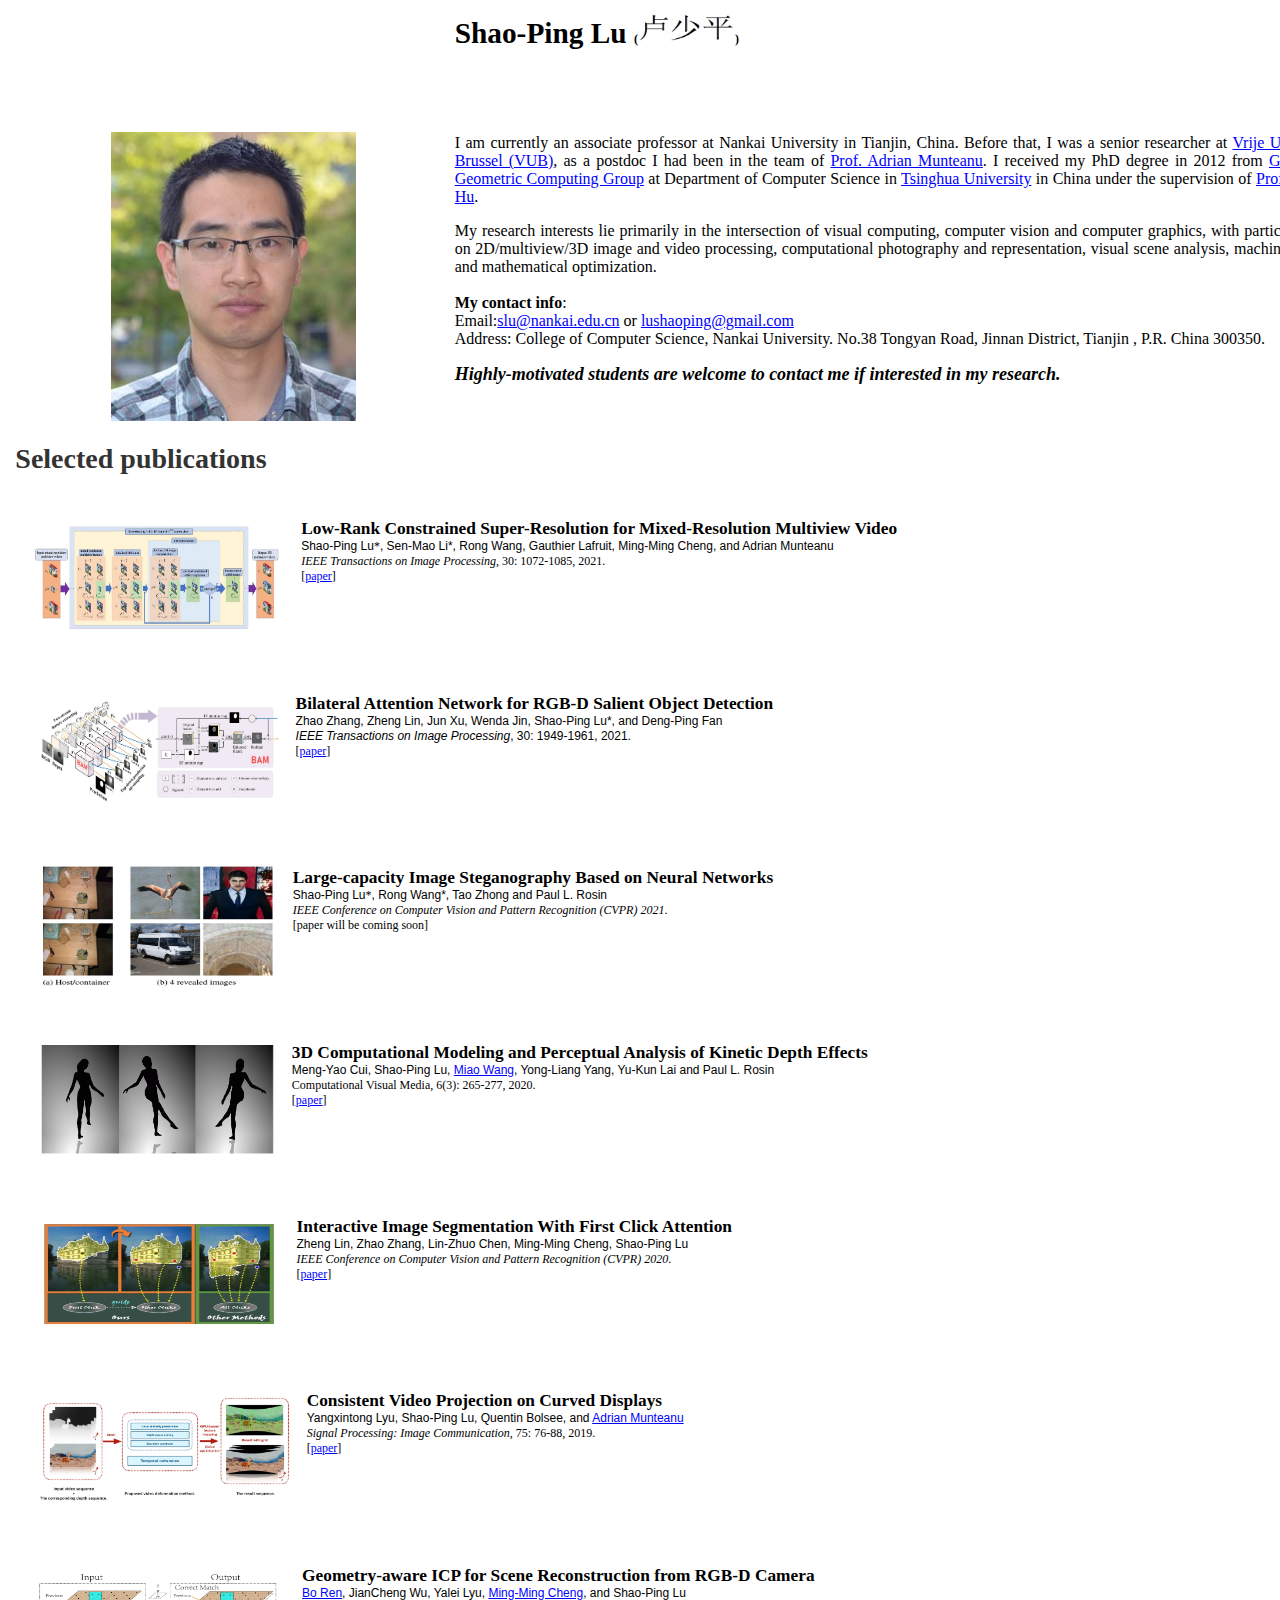
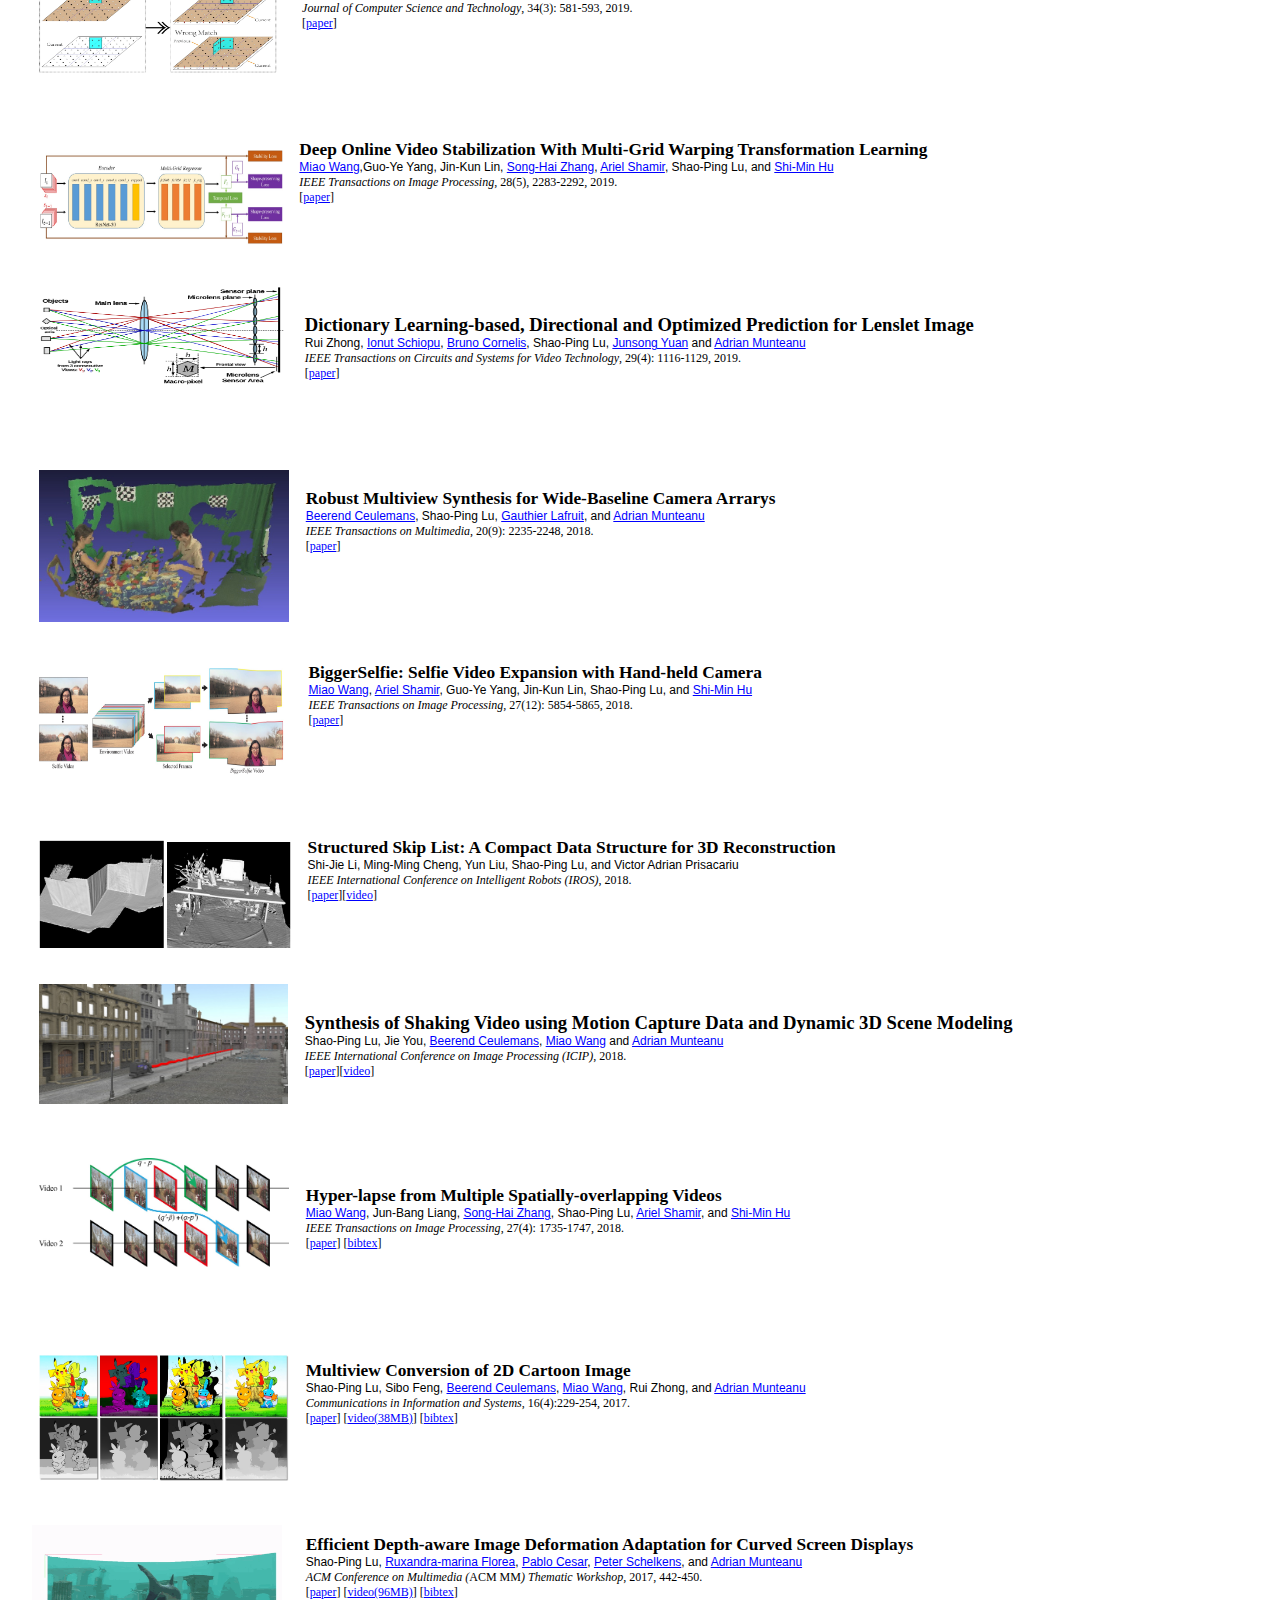
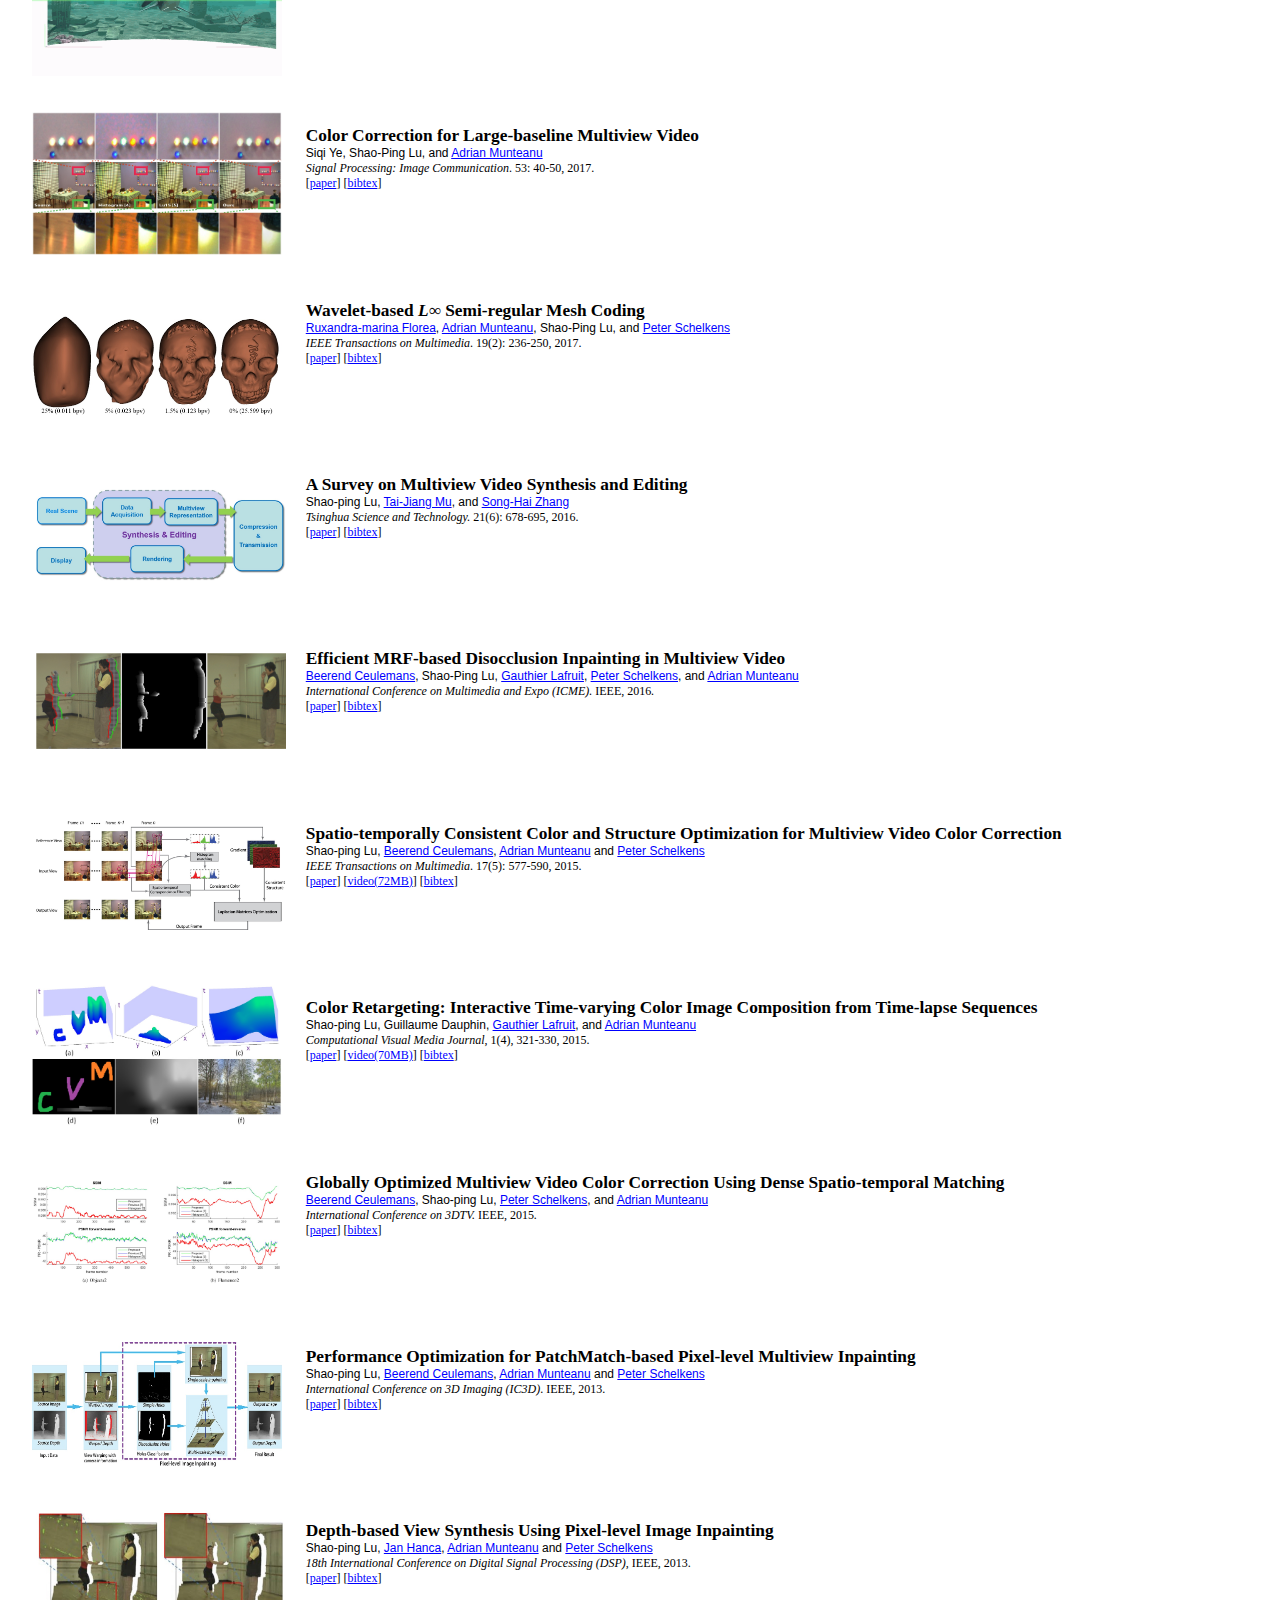
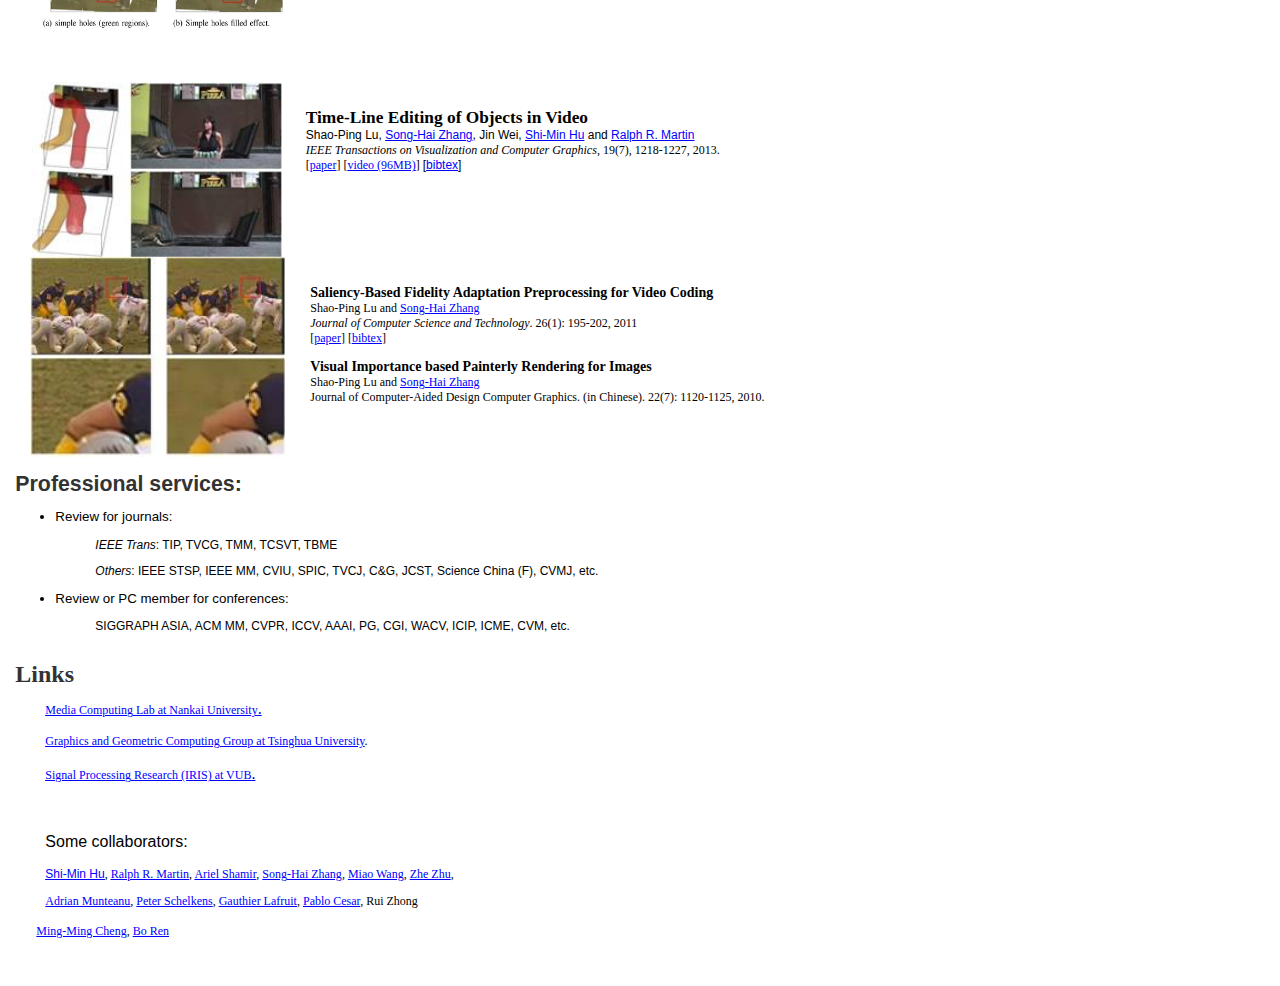
==== commit 59930a92: "Add files via upload" ====
--- a/index.htm
+++ b/index.htm
@@ -3077,6 +3077,124 @@
 span.style141121112182 {mso-style-name:style141;
 	mso-style-unhide:no;
 	font-weight:bold;}
+div.style330 {	mso-style-name:style3;
+	mso-style-priority:99;
+	mso-style-unhide:no;
+	mso-margin-top-alt:auto;
+	margin-right:0cm;
+	mso-margin-bottom-alt:auto;
+	margin-left:0cm;
+	mso-pagination:widow-orphan;
+	font-size:10pt;
+	font-family:Arial, Helvetica, sans-serif;
+	mso-bidi-font-family:"Times New Roman";
+}
+li.style330 {	mso-style-name:style3;
+	mso-style-priority:99;
+	mso-style-unhide:no;
+	mso-margin-top-alt:auto;
+	margin-right:0cm;
+	mso-margin-bottom-alt:auto;
+	margin-left:0cm;
+	mso-pagination:widow-orphan;
+	font-size:10pt;
+	font-family:Arial, Helvetica, sans-serif;
+	mso-bidi-font-family:"Times New Roman";
+}
+p.MsoNormal12111216121 {mso-style-unhide:no;
+	mso-style-qformat:yes;
+	mso-style-parent:"";
+	mso-margin-top-alt:auto;
+	margin-right:0cm;
+	mso-margin-bottom-alt:auto;
+	margin-left:0cm;
+	mso-pagination:widow-orphan;
+	font-size:10pt;
+	font-family:Arial, Helvetica, sans-serif;
+	mso-bidi-font-family:"Times New Roman";
+	mso-believe-normal-left:yes;
+}
+p.MsoNormal12111216121 {margin-left:9.0pt;}
+p.style330 {	mso-style-name:style3;
+	mso-style-priority:99;
+	mso-style-unhide:no;
+	mso-margin-top-alt:auto;
+	margin-right:0cm;
+	mso-margin-bottom-alt:auto;
+	margin-left:0cm;
+	mso-pagination:widow-orphan;
+	font-size:10pt;
+	font-family:Arial, Helvetica, sans-serif;
+	mso-bidi-font-family:"Times New Roman";
+}
+span.style1112111216121 {mso-style-name:style11;
+	mso-style-unhide:no;
+	font-family:"Verdana","sans-serif";
+	mso-ascii-font-family:Verdana;
+	mso-hansi-font-family:Verdana;}
+span.style14112111217121 {mso-style-name:style141;
+	mso-style-unhide:no;
+	font-weight:bold;}
+div.style331 {	mso-style-name:style3;
+	mso-style-priority:99;
+	mso-style-unhide:no;
+	mso-margin-top-alt:auto;
+	margin-right:0cm;
+	mso-margin-bottom-alt:auto;
+	margin-left:0cm;
+	mso-pagination:widow-orphan;
+	font-size:10pt;
+	font-family:Arial, Helvetica, sans-serif;
+	mso-bidi-font-family:"Times New Roman";
+}
+li.style331 {	mso-style-name:style3;
+	mso-style-priority:99;
+	mso-style-unhide:no;
+	mso-margin-top-alt:auto;
+	margin-right:0cm;
+	mso-margin-bottom-alt:auto;
+	margin-left:0cm;
+	mso-pagination:widow-orphan;
+	font-size:10pt;
+	font-family:Arial, Helvetica, sans-serif;
+	mso-bidi-font-family:"Times New Roman";
+}
+p.MsoNormal121112161211 {mso-style-unhide:no;
+	mso-style-qformat:yes;
+	mso-style-parent:"";
+	mso-margin-top-alt:auto;
+	margin-right:0cm;
+	mso-margin-bottom-alt:auto;
+	margin-left:0cm;
+	mso-pagination:widow-orphan;
+	font-size:10pt;
+	font-family:Arial, Helvetica, sans-serif;
+	mso-bidi-font-family:"Times New Roman";
+	mso-believe-normal-left:yes;
+}
+p.MsoNormal121112161211 {margin-left:9.0pt;}
+p.style331 {	mso-style-name:style3;
+	mso-style-priority:99;
+	mso-style-unhide:no;
+	mso-margin-top-alt:auto;
+	margin-right:0cm;
+	mso-margin-bottom-alt:auto;
+	margin-left:0cm;
+	mso-pagination:widow-orphan;
+	font-size:10pt;
+	font-family:Arial, Helvetica, sans-serif;
+	mso-bidi-font-family:"Times New Roman";
+}
+span.SpellE121112191 {mso-style-name:"";
+	mso-spl-e:yes;}
+span.style11121112161211 {mso-style-name:style11;
+	mso-style-unhide:no;
+	font-family:"Verdana","sans-serif";
+	mso-ascii-font-family:Verdana;
+	mso-hansi-font-family:Verdana;}
+span.style141121112171211 {mso-style-name:style141;
+	mso-style-unhide:no;
+	font-weight:bold;}
 -->
 </style>
 <!--[if gte mso 10]>
@@ -3376,13 +3494,11 @@
   &quot;微软雅黑&quot;,&quot;sans-serif&quot;; font-size: 28px;' class="style6">     Selected publications</span></span><span
   lang=EN-US style='font-family:"&#24494;&#36719;&#38597;&#40657;","sans-serif"'>
     <o:p></o:p>
-</span></p>
-    <p class=MsoNormal211121 style='margin:0cm;margin-bottom:.0001pt'>&nbsp;</p>
-    <p class=MsoNormal2111214 style='margin:0cm;margin-bottom:.0001pt'>&nbsp;</p>
-  <table width="1314" border=0 cellpadding=0 cellspacing=0 class=MsoNormalTable
+  </span></p>
+    <table width="1314" border=0 cellpadding=0 cellspacing=0 class=MsoNormalTable
    style='width:1024pt; mso-cellspacing:0cm; mso-yfti-tbllook:1184; mso-padding-alt:
    0cm 0cm 0cm 0cm; height: auto;'>
-    <tr style='mso-yfti-irow:0;mso-yfti-firstrow:yes;mso-yfti-lastrow:yes;
+      <tr style='mso-yfti-irow:0;mso-yfti-firstrow:yes;mso-yfti-lastrow:yes;
     height:130.8pt'>
       <td width=291 height="114" style='width:130pt; padding:0cm 0cm 0cm 0cm; height:auto'><p align="center" class=MsoNormal12111219 style='margin:0cm; margin-bottom:.0001pt; height: auto;'><span
     lang=EN-US style='mso-no-proof:yes'>
@@ -3401,15 +3517,68 @@
           <span class=SpellE12111219> Shao-Ping Lu<span style="font-family: &quot;微软雅黑&quot;, &quot;sans-serif&quot;">*</span>, Sen-Mao Li*, Rong Wang,  Gauthier Lafruit, Ming-Ming Cheng, and  Adrian Munteanu</span></span><span lang=EN-US style='font-size:9.0pt;font-family:
     "Verdana","sans-serif"'><br>
             </span><span
-    class=style1112111219><span lang=EN-US style='font-size:9.0pt'><em>IEEE Transactions on Image Processing</em>, 2020.</span></span><span
+    class=style1112111219><span lang=EN-US style='font-size:9.0pt'><em>IEEE Transactions on Image Processing</em>, 30: 1072-1085, 2021.</span></span><span
     lang=EN-US style='font-size:9.0pt;font-family:"Verdana","sans-serif"'><br>
               <span class=style1112111219>[<a href="index.files/TIP21-mv.pdf" target="_new">paper</a>]</span></span></p></td>
     </tr>
-  </table>
+</table>
   <p class=MsoNormal2111216 style='margin:0cm;margin-bottom:.0001pt'><span lang=EN-US
   style='font-size:9.0pt;font-family:"Verdana","sans-serif"'>
     <o:p></o:p>
   </span></p>
+  <table width="1314" border=0 cellpadding=0 cellspacing=0 class=MsoNormalTable
+   style='width:1024pt; mso-cellspacing:0cm; mso-yfti-tbllook:1184; mso-padding-alt:
+   0cm 0cm 0cm 0cm; height: auto;'>
+    <tr style='mso-yfti-irow:0;mso-yfti-firstrow:yes;mso-yfti-lastrow:yes;
+    height:130.8pt'>
+      <td width=290 height="122" style='width:130pt; padding:0cm 0cm 0cm 0cm; height:auto'><p align="center" class=MsoNormal121112161211 style='margin:0cm; margin-bottom:.0001pt; height: auto;'><span
+    lang=EN-US style='mso-no-proof:yes'>
+        <!--[if gte vml 1]><v:shape id="_x56fe__x7247__x0020_3"
+     o:spid="_x0000_i1027" type="#_x0000_t75" style='width:169pt;height:104pt;
+     visibility:visible;mso-wrap-style:square'>
+     <v:imagedata src="index.files/image008.jpg" o:title=""/>
+    </v:shape><![endif]-->
+        <![if !vml]>
+        </span><span lang=EN-US>
+          <o:p>&nbsp;</o:p>
+        </span><img src="index.files/TIP21-rgbd.jpg" width="239" height="101" alt=""/></p></td>
+      <td width=1075 valign=top style='width:694pt; padding:0cm 0cm 0cm 0cm; height:auto'><p class="style3">&nbsp;</p>
+        <p class="style3"><span class=style141121112171211><span lang=EN-US style='font-size:13pt; font-family:&quot;微软雅黑&quot;,&quot;sans-serif&quot;'><strong>Bilateral Attention Network for RGB-D Salient Object Detection</strong></span></span><span
+    lang=EN-US style='font-size:9.0pt'><br>
+          <span class="SpellE121112191">Zhao Zhang, Zheng Lin, Jun Xu, Wenda Jin, Shao-Ping Lu*, and Deng-Ping Fan</span></span><span lang=EN-US style='font-size:9.0pt;font-family:
+    "Verdana","sans-serif"'><br>
+            </span><span style="font-size:9.0pt"><em>IEEE Transactions on Image Processing</em>, 30: 1949-1961, 2021.</span><span
+    lang=EN-US style='font-size:9.0pt;font-family:"Verdana","sans-serif"'><br>
+              <span class=style11121112161211>[<a href="index.files/TIP21-RGBD.pdf" target="new">paper</a><a href="index.files/TIP21-mv.pdf" target="_new"></a>]</span></span></p></td>
+    </tr>
+  </table>
+  <table width="1314" border=0 cellpadding=0 cellspacing=0 class=MsoNormalTable
+   style='width:1024pt; mso-cellspacing:0cm; mso-yfti-tbllook:1184; mso-padding-alt:
+   0cm 0cm 0cm 0cm; height: auto;'>
+    <tr style='mso-yfti-irow:0;mso-yfti-firstrow:yes;mso-yfti-lastrow:yes;
+    height:130.8pt'>
+      <td width=290 height="122" style='width:130pt; padding:0cm 0cm 0cm 0cm; height:auto'><p align="center" class=MsoNormal12111216121 style='margin:0cm; margin-bottom:.0001pt; height: auto;'><span
+    lang=EN-US style='mso-no-proof:yes'>
+        <!--[if gte vml 1]><v:shape id="_x56fe__x7247__x0020_3"
+     o:spid="_x0000_i1027" type="#_x0000_t75" style='width:169pt;height:104pt;
+     visibility:visible;mso-wrap-style:square'>
+     <v:imagedata src="index.files/image008.jpg" o:title=""/>
+    </v:shape><![endif]-->
+        <![if !vml]>
+        </span><span lang=EN-US>
+          <o:p>&nbsp;</o:p>
+        </span><img src="index.files/cvpr21.jpg" width="236" height="122" alt=""/></p></td>
+      <td width=1075 valign=top style='width:694pt; padding:0cm 0cm 0cm 0cm; height:auto'><p class="style3">&nbsp;</p>
+        <p class="style3"><span class=style14112111217121><span lang=EN-US style='font-size:13pt; font-family:&quot;微软雅黑&quot;,&quot;sans-serif&quot;'><strong>Large-capacity Image Steganography Based on Neural Networks</strong></span></span><span
+    lang=EN-US style='font-size:9.0pt'><br>
+            <span class="SpellE12111219">Shao-Ping Lu<span style="font-family: &quot;微软雅黑&quot;, &quot;sans-serif&quot;">*</span>, Rong Wang</span>*, Tao Zhong and Paul L. Rosin</span><span lang=EN-US style='font-size:9.0pt;font-family:
+    "Verdana","sans-serif"'><br>
+            </span><span
+    class=style1112111216121><span lang=EN-US style='font-size:9.0pt'><em><span itemprop="isPartOf" itemscope="" itemtype="http://schema.org/BookSeries"><span itemprop="name">IEEE Conference on Computer Vision and Pattern Recognition (CVPR)</span></span> <span itemprop="datePublished">2021</span></em>.</span></span><span
+    lang=EN-US style='font-size:9.0pt;font-family:"Verdana","sans-serif"'><br>
+              <span class=style1112111216121>[paper will be coming soon]</span></span></p></td>
+    </tr>
+</table>
   <table width="1314" border=0 cellpadding=0 cellspacing=0 class=MsoNormalTable
    style='width:1024pt; mso-cellspacing:0cm; mso-yfti-tbllook:1184; mso-padding-alt:
    0cm 0cm 0cm 0cm; height: auto;'>
@@ -3436,7 +3605,7 @@
     lang=EN-US style='font-size:9.0pt;font-family:"Verdana","sans-serif"'><br>
               <span class=style111211121612>[<a href="index.files/CVMJ20-3Dcomputational.pdf" target="_new">paper</a>]</span></span></p></td>
     </tr>
-  </table>
+</table>
   <table width="1314" border=0 cellpadding=0 cellspacing=0 class=MsoNormalTable
    style='width:1024pt; mso-cellspacing:0cm; mso-yfti-tbllook:1184; mso-padding-alt:
    0cm 0cm 0cm 0cm; height: auto;'>
@@ -3459,7 +3628,7 @@
           <span class=SpellE121112172><span itemprop="author" itemscope="" itemtype="http://schema.org/Person">Zheng Lin</span>, <span itemprop="author" itemscope="" itemtype="http://schema.org/Person">Zhao Zhang</span>, <span itemprop="author" itemscope="" itemtype="http://schema.org/Person">Lin-Zhuo Chen</span>, <span itemprop="author" itemscope="" itemtype="http://schema.org/Person">Ming-Ming Cheng</span>, <span itemprop="author" itemscope="" itemtype="http://schema.org/Person"><span itemprop="name">Shao-Ping Lu</span></span></span></span><span lang=EN-US style='font-size:9.0pt;font-family:
     "Verdana","sans-serif"'><br>
             </span><span
-    class=style11121112172><span lang=EN-US style='font-size:9.0pt'><em>IEEE <span itemprop="isPartOf" itemscope="" itemtype="http://schema.org/BookSeries"><span itemprop="name">CVPR</span></span> <span itemprop="datePublished">2020</span></em>.</span></span><span
+    class=style11121112172><span lang=EN-US style='font-size:9.0pt'><em>IEEE Conference on Computer Vision and Pattern Recognition (CVPR) <span itemprop="datePublished">2020</span></em>.</span></span><span
     lang=EN-US style='font-size:9.0pt;font-family:"Verdana","sans-serif"'><br>
               <span class=style11121112172>[<a href="index.files/FirstClick_cvpr20.pdf" target="_new">paper</a>]</span></span></p></td>
     </tr>
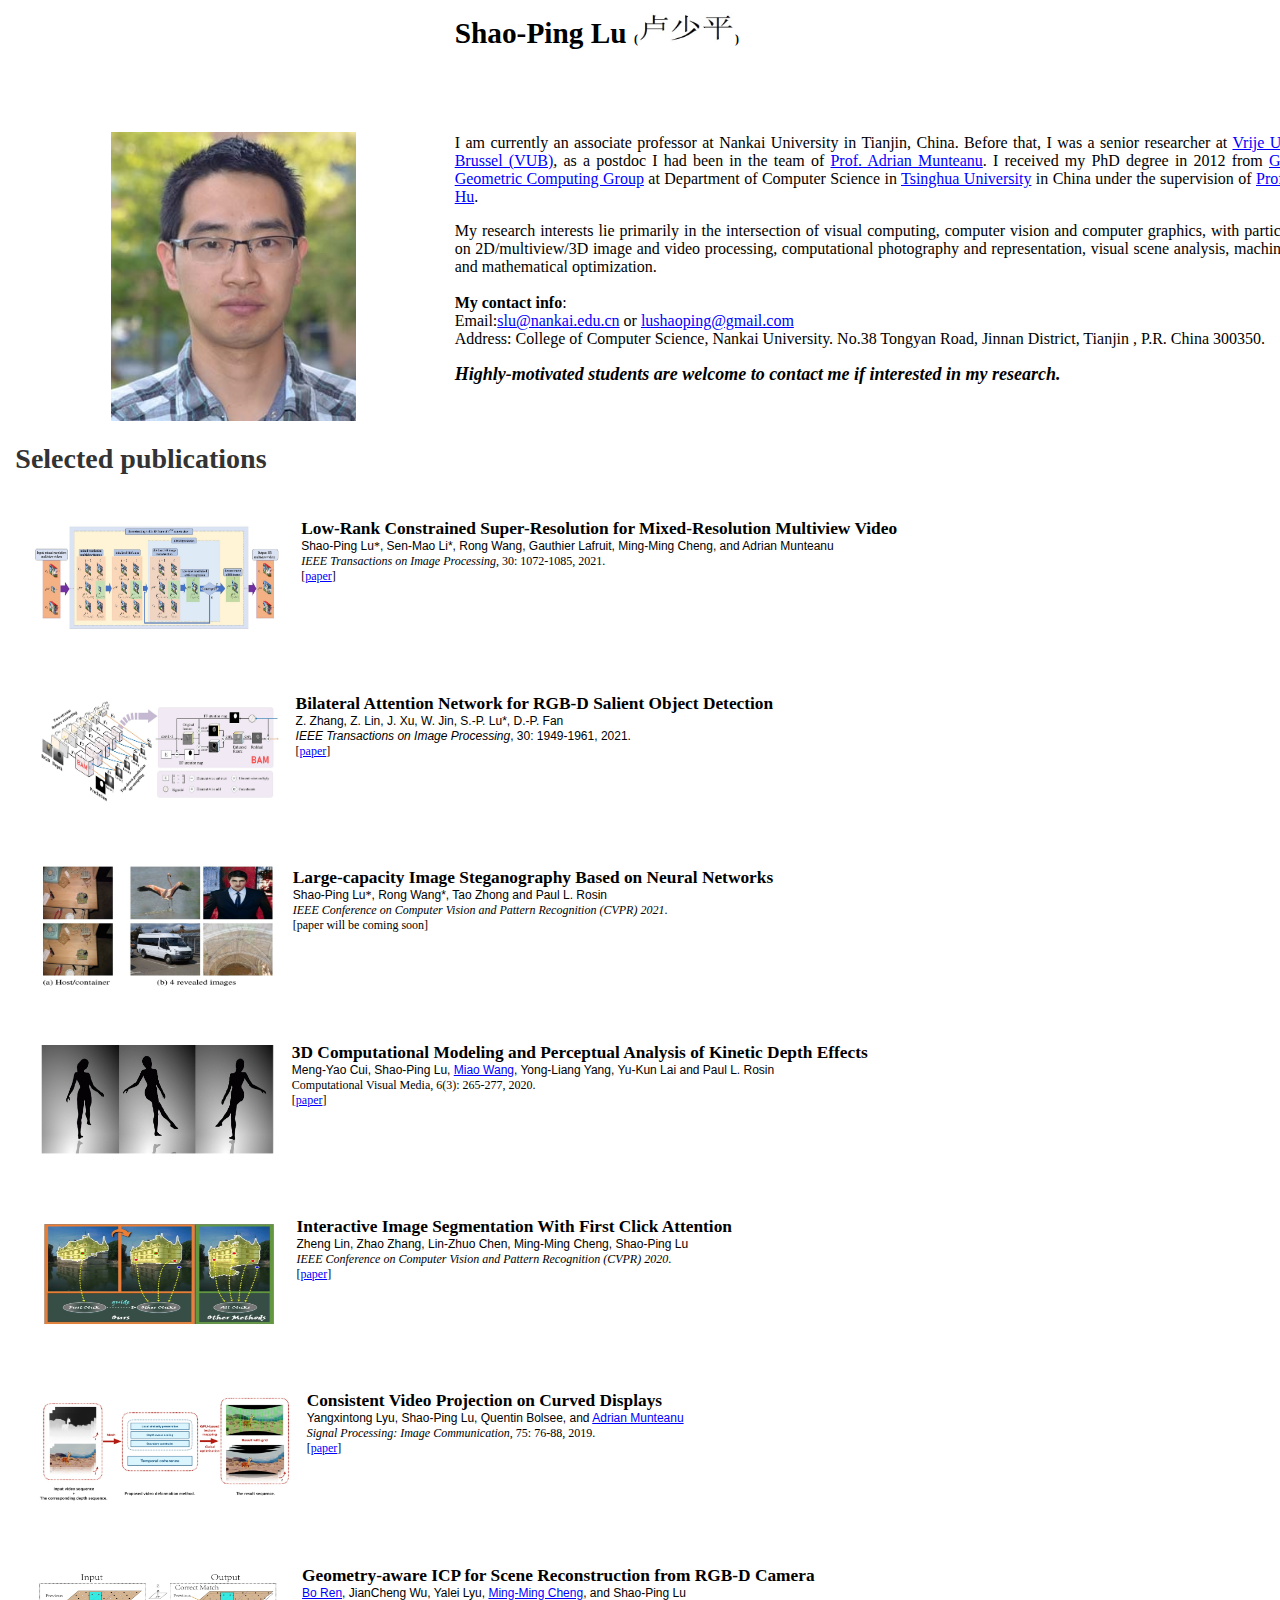
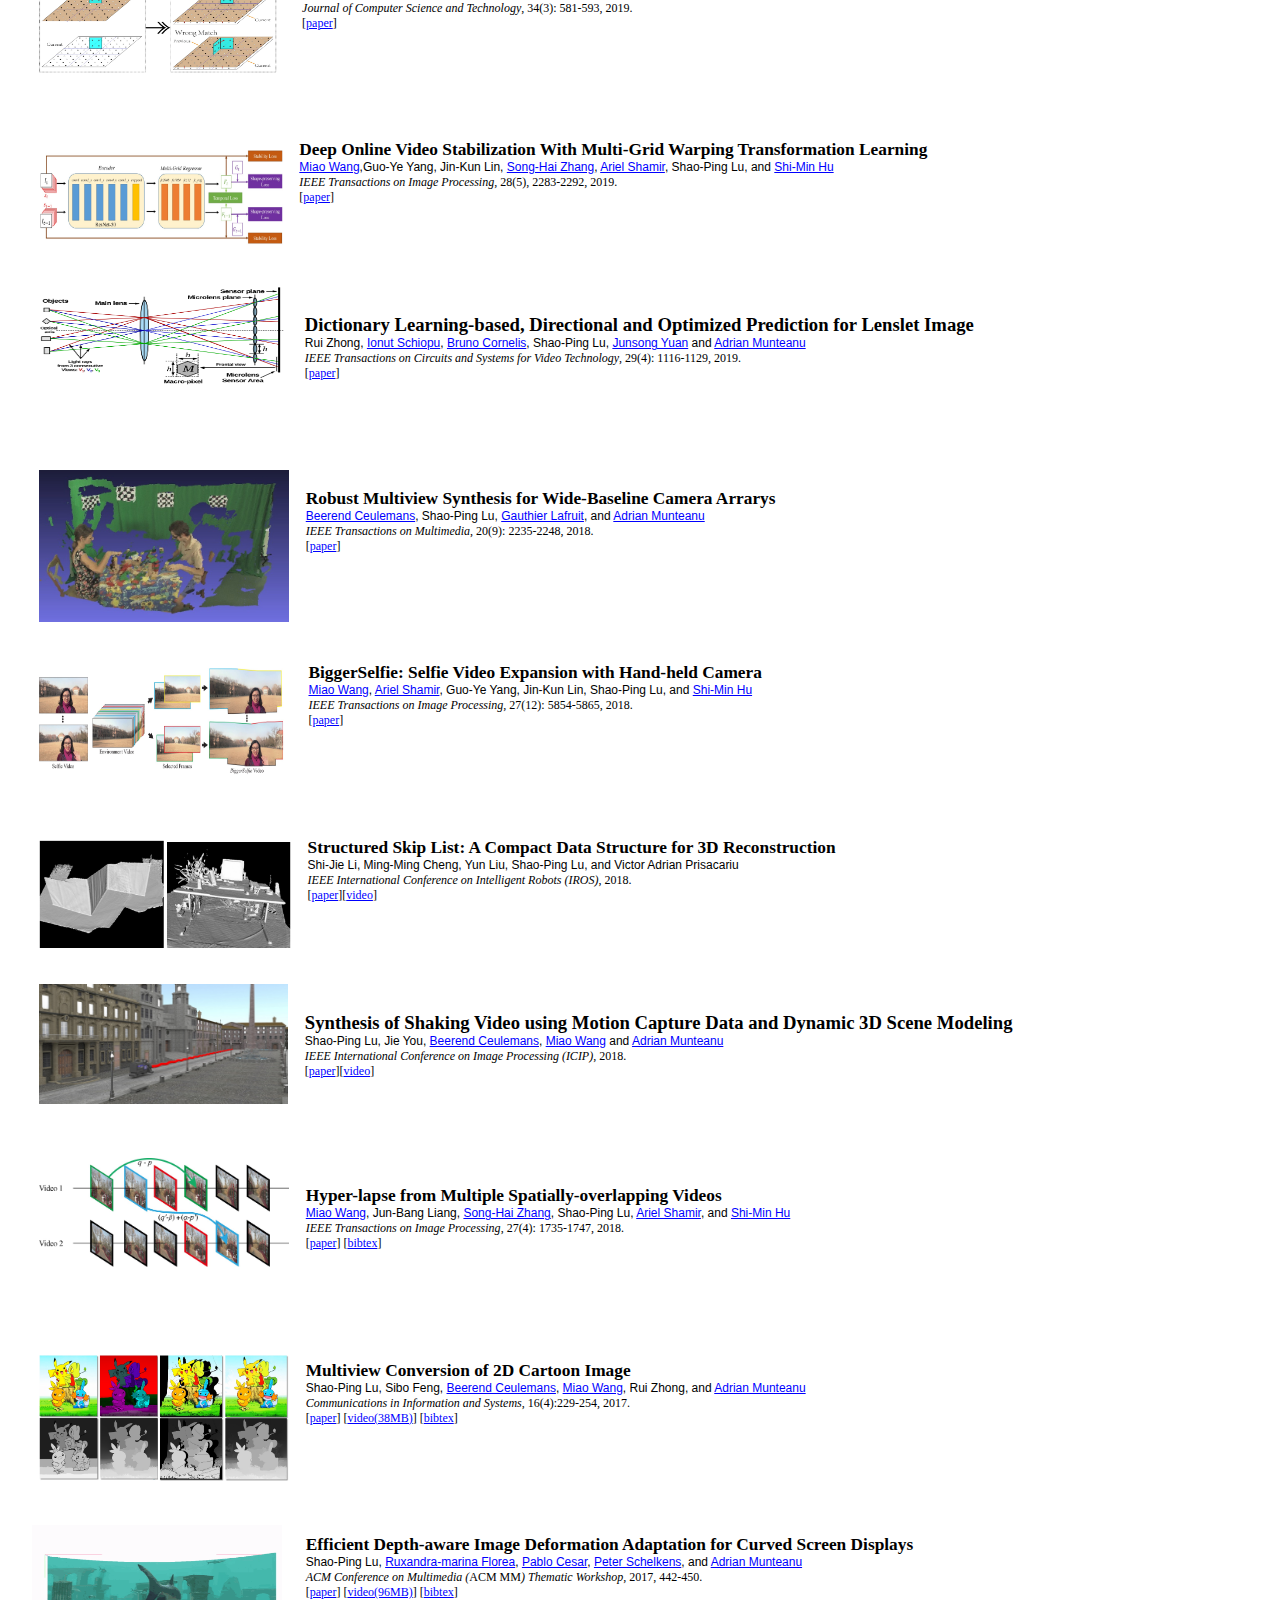
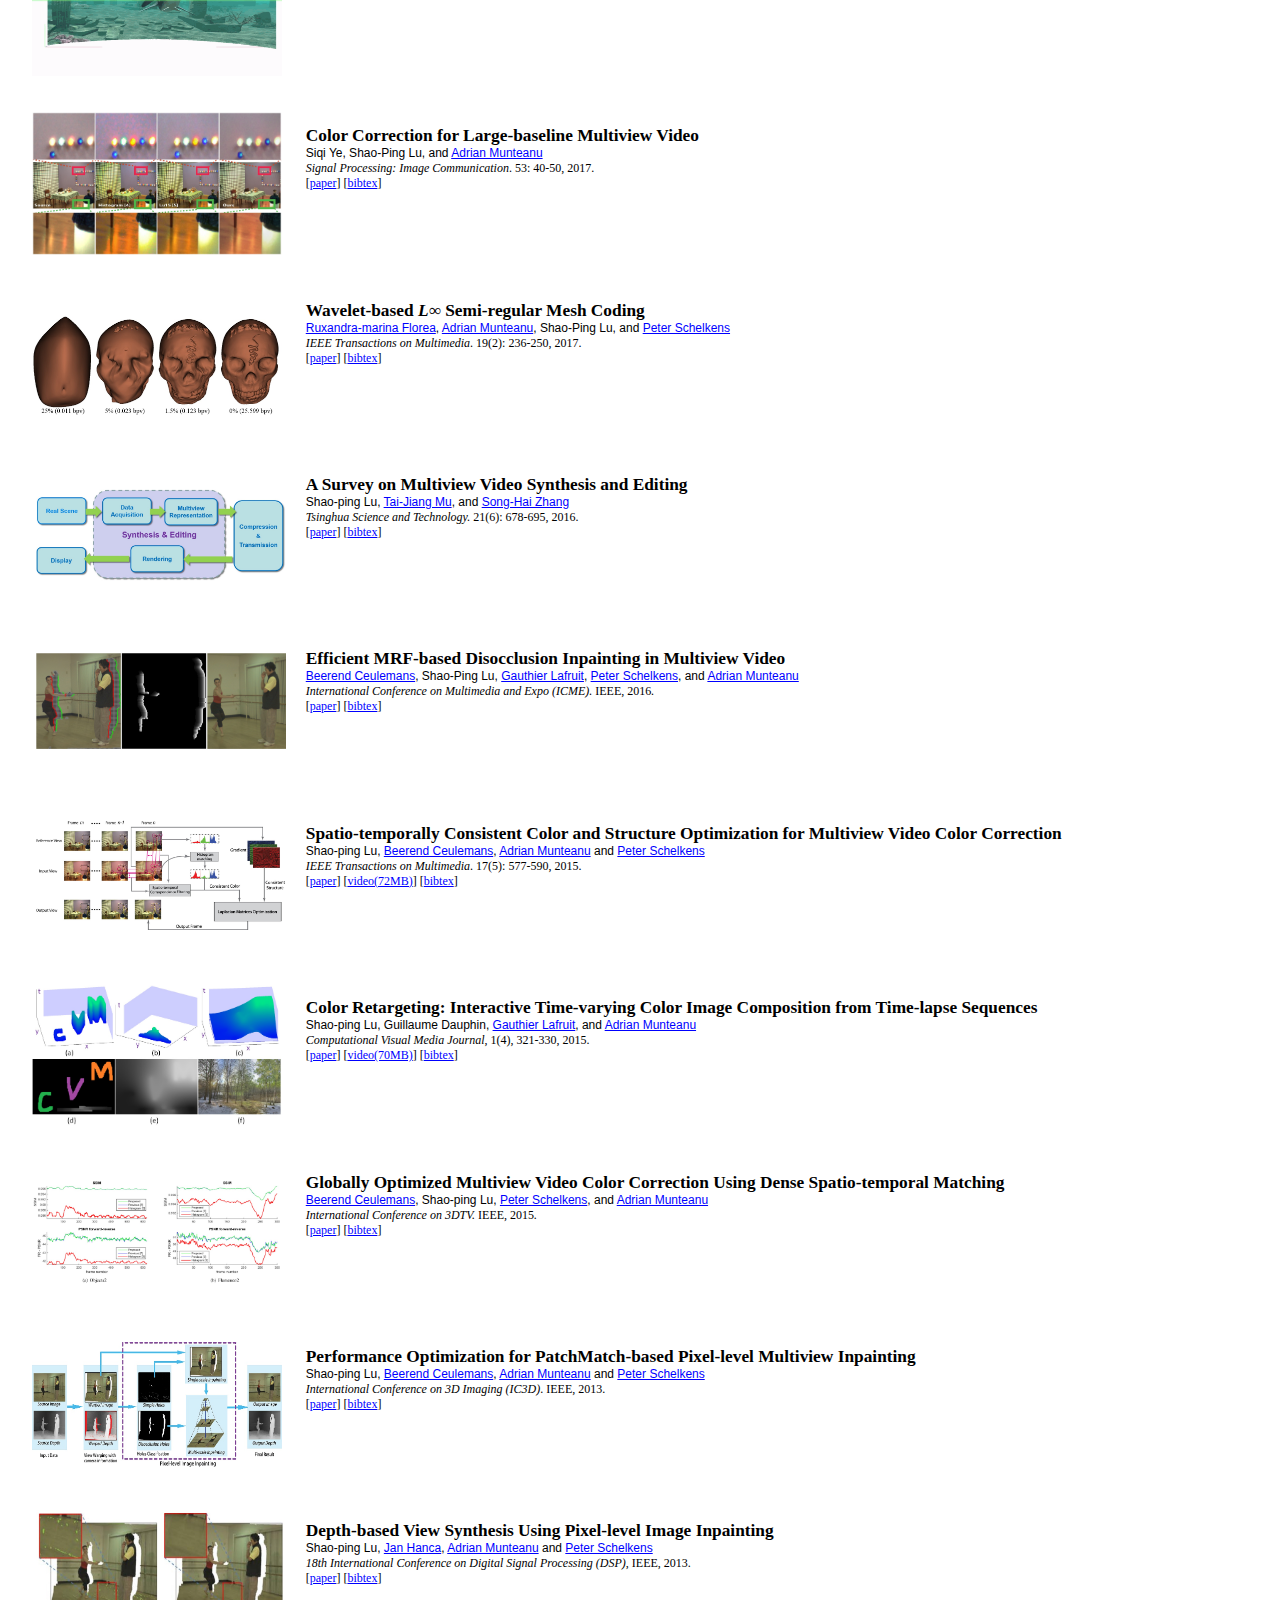
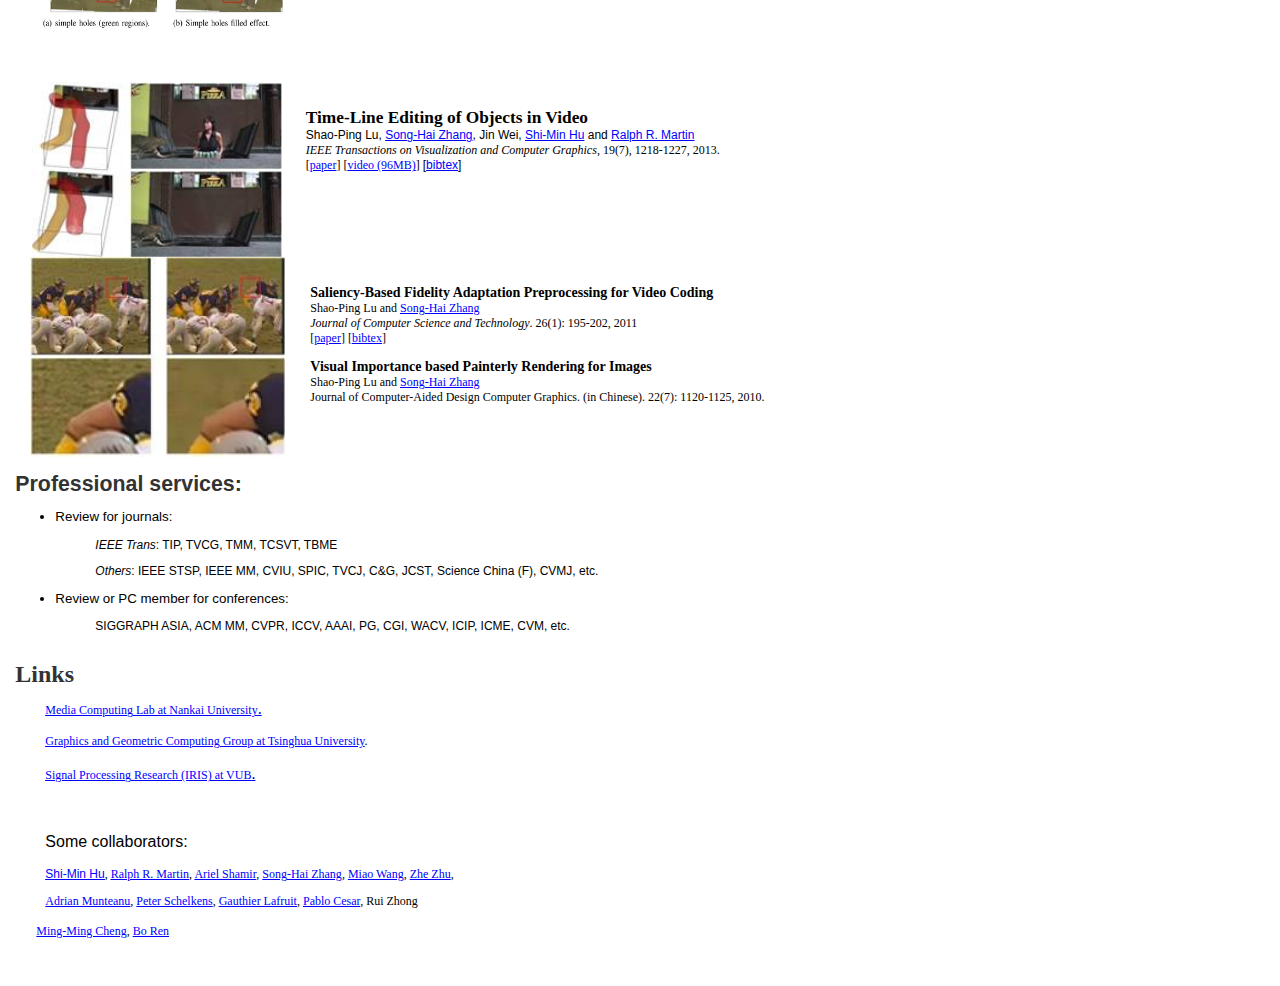
==== commit cc141227: "Add files via upload" ====
--- a/index.htm
+++ b/index.htm
@@ -3545,7 +3545,7 @@
       <td width=1075 valign=top style='width:694pt; padding:0cm 0cm 0cm 0cm; height:auto'><p class="style3">&nbsp;</p>
         <p class="style3"><span class=style141121112171211><span lang=EN-US style='font-size:13pt; font-family:&quot;微软雅黑&quot;,&quot;sans-serif&quot;'><strong>Bilateral Attention Network for RGB-D Salient Object Detection</strong></span></span><span
     lang=EN-US style='font-size:9.0pt'><br>
-          <span class="SpellE121112191">Zhao Zhang, Zheng Lin, Jun Xu, Wenda Jin, Shao-Ping Lu*, and Deng-Ping Fan</span></span><span lang=EN-US style='font-size:9.0pt;font-family:
+          Z. Zhang, Z. Lin, J. Xu, W. Jin, S.-P. Lu*, D.-P. Fan</span><span lang=EN-US style='font-size:9.0pt;font-family:
     "Verdana","sans-serif"'><br>
             </span><span style="font-size:9.0pt"><em>IEEE Transactions on Image Processing</em>, 30: 1949-1961, 2021.</span><span
     lang=EN-US style='font-size:9.0pt;font-family:"Verdana","sans-serif"'><br>
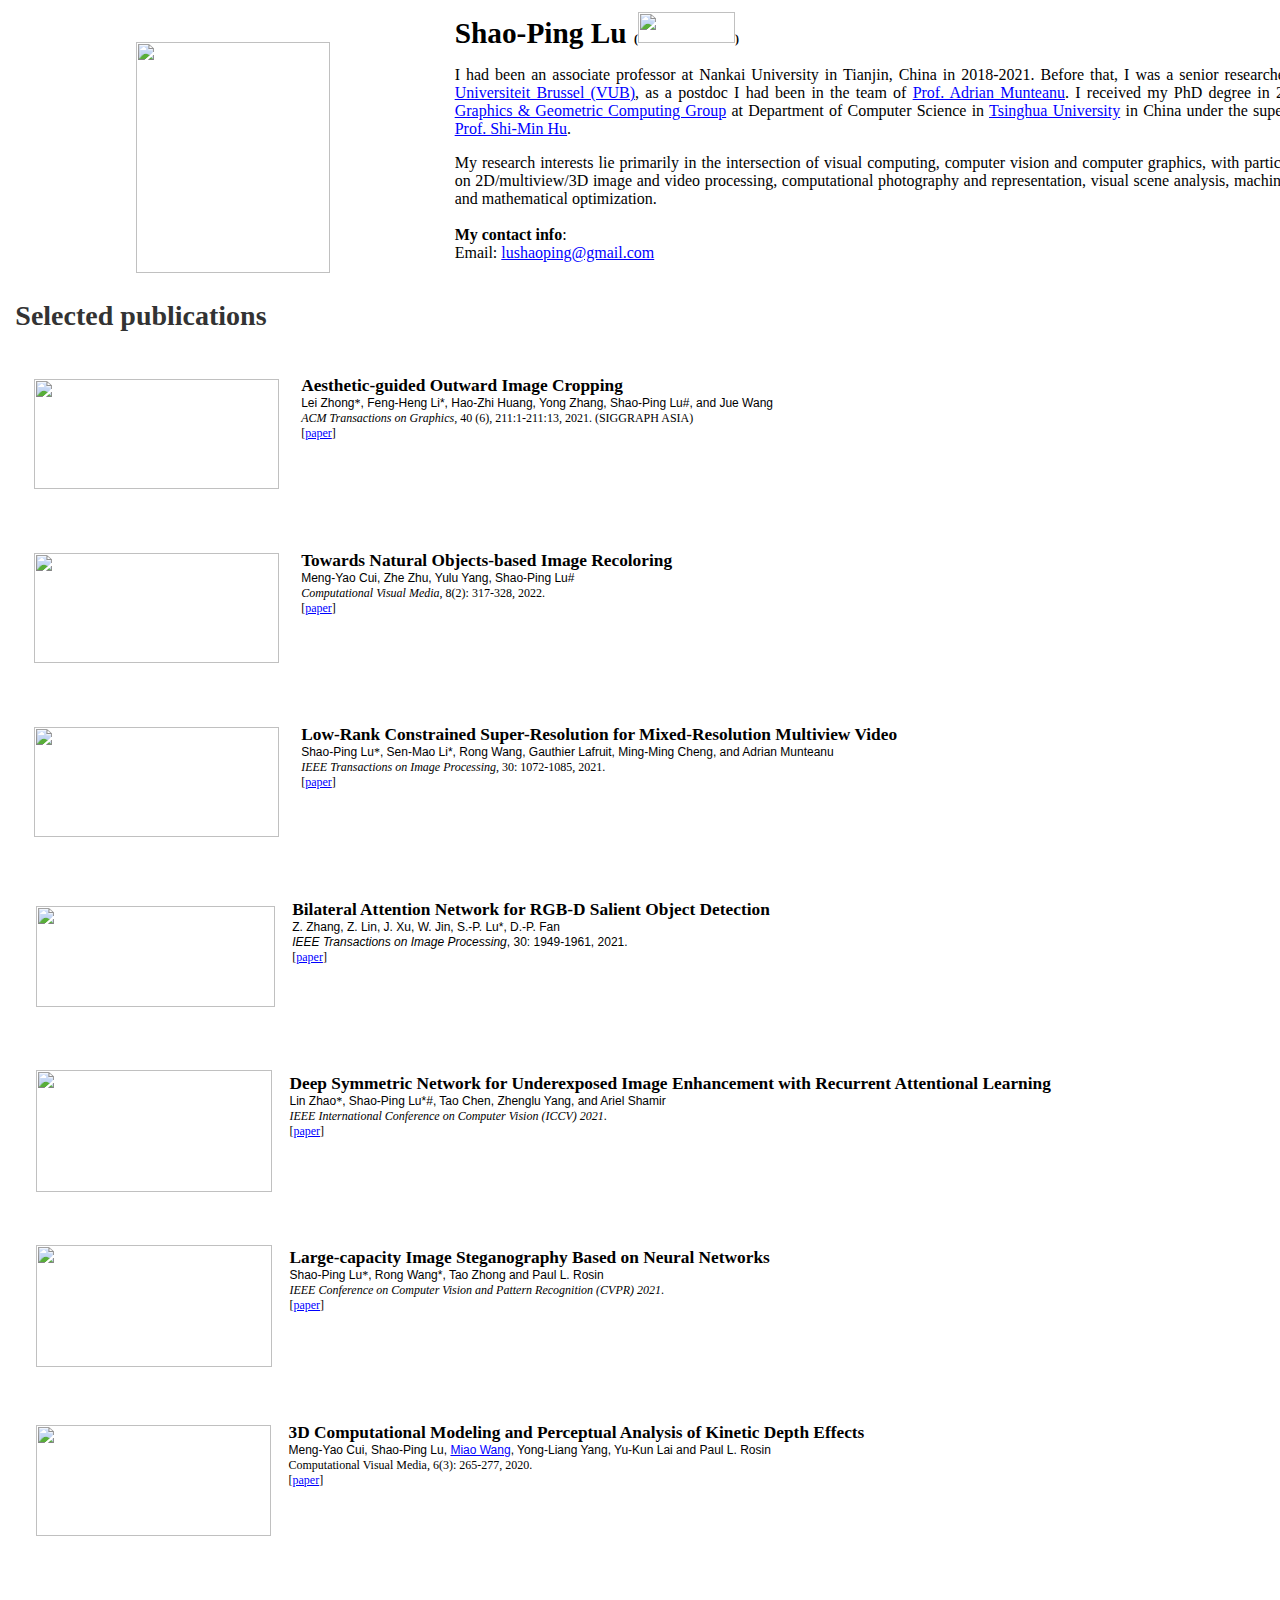
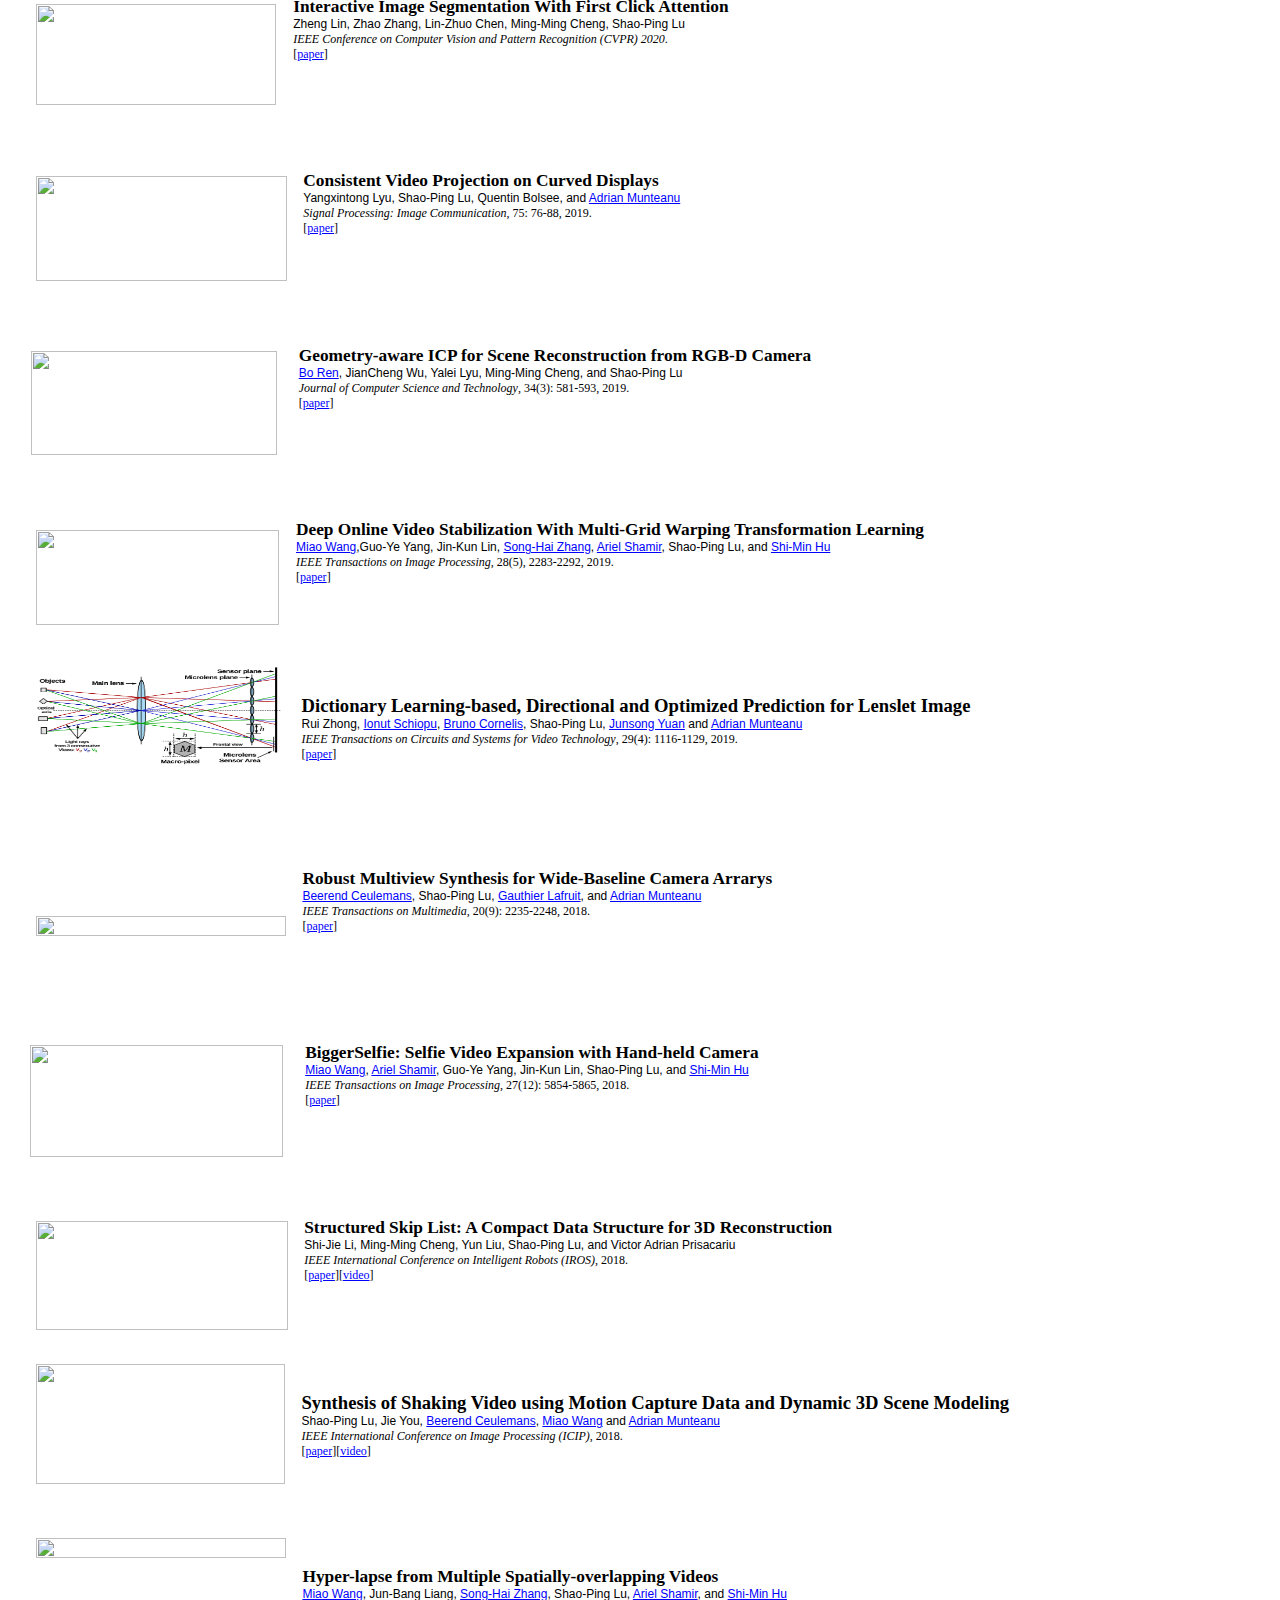
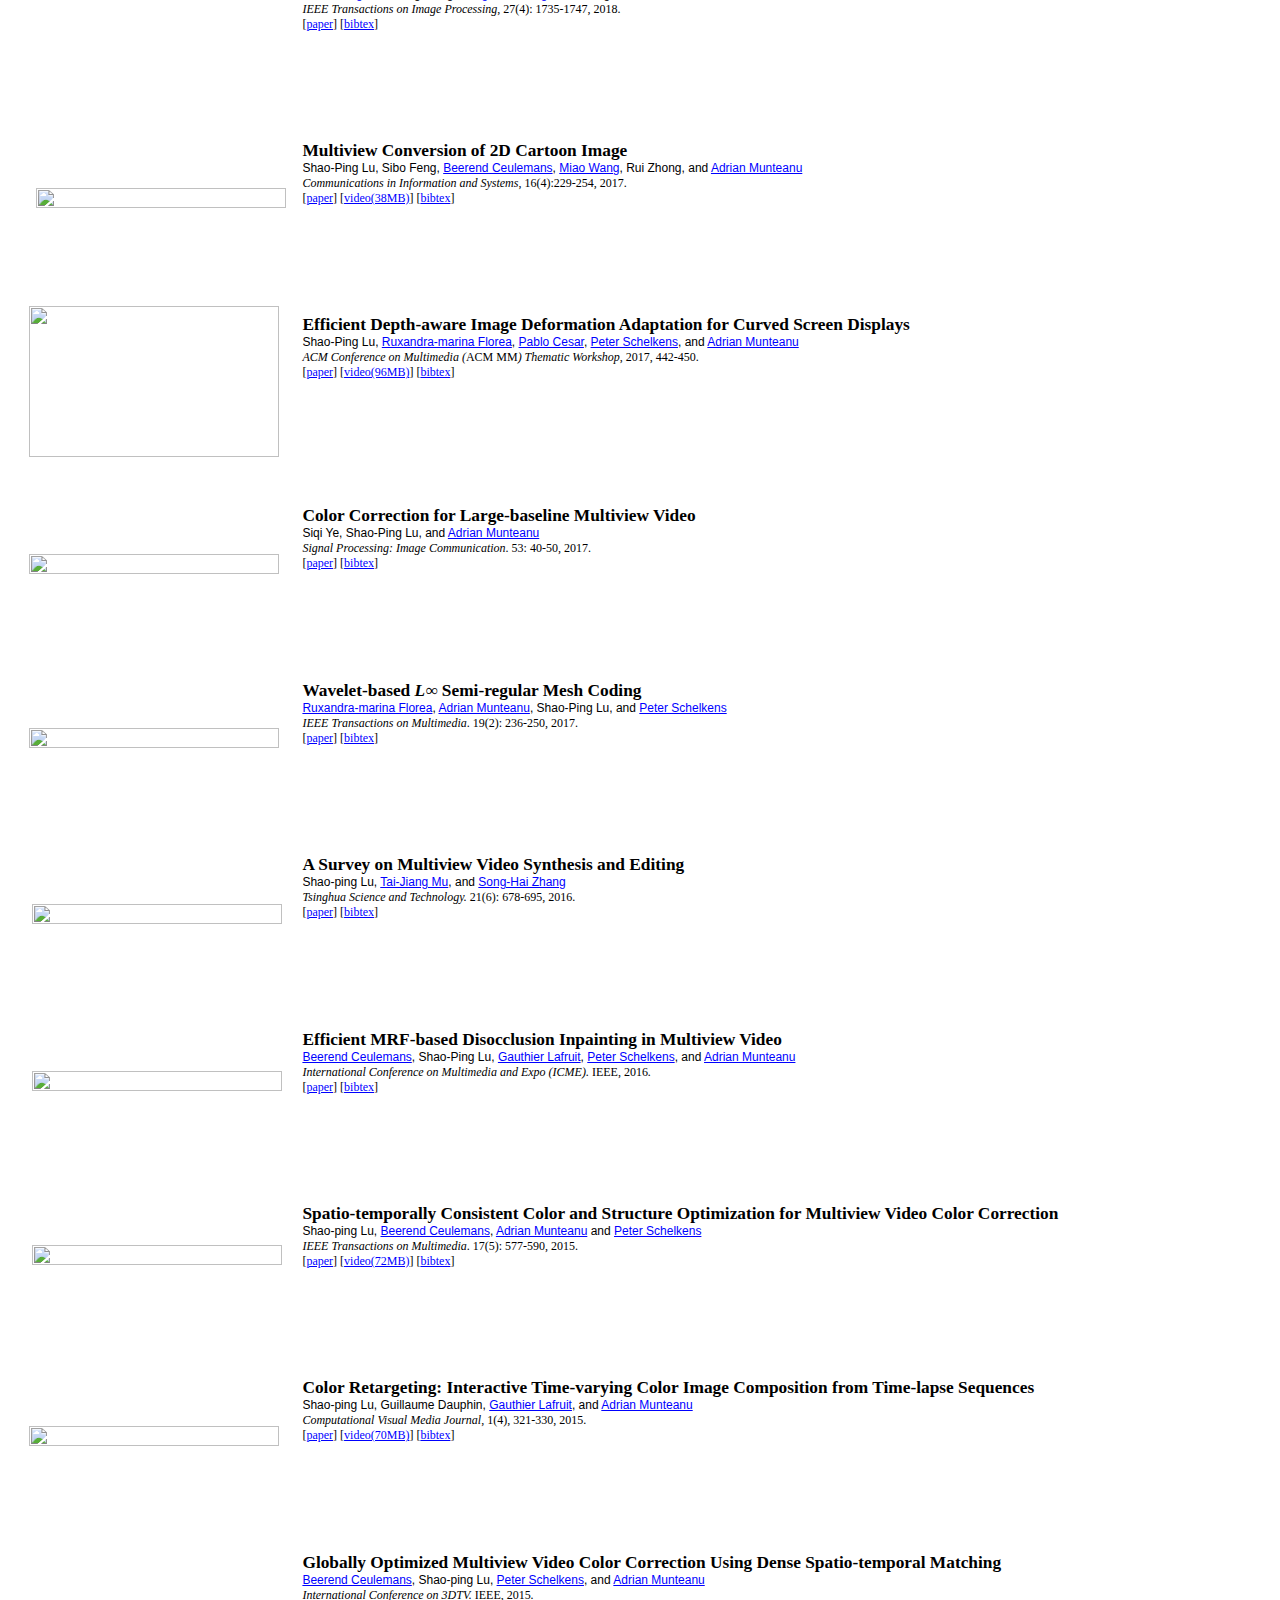
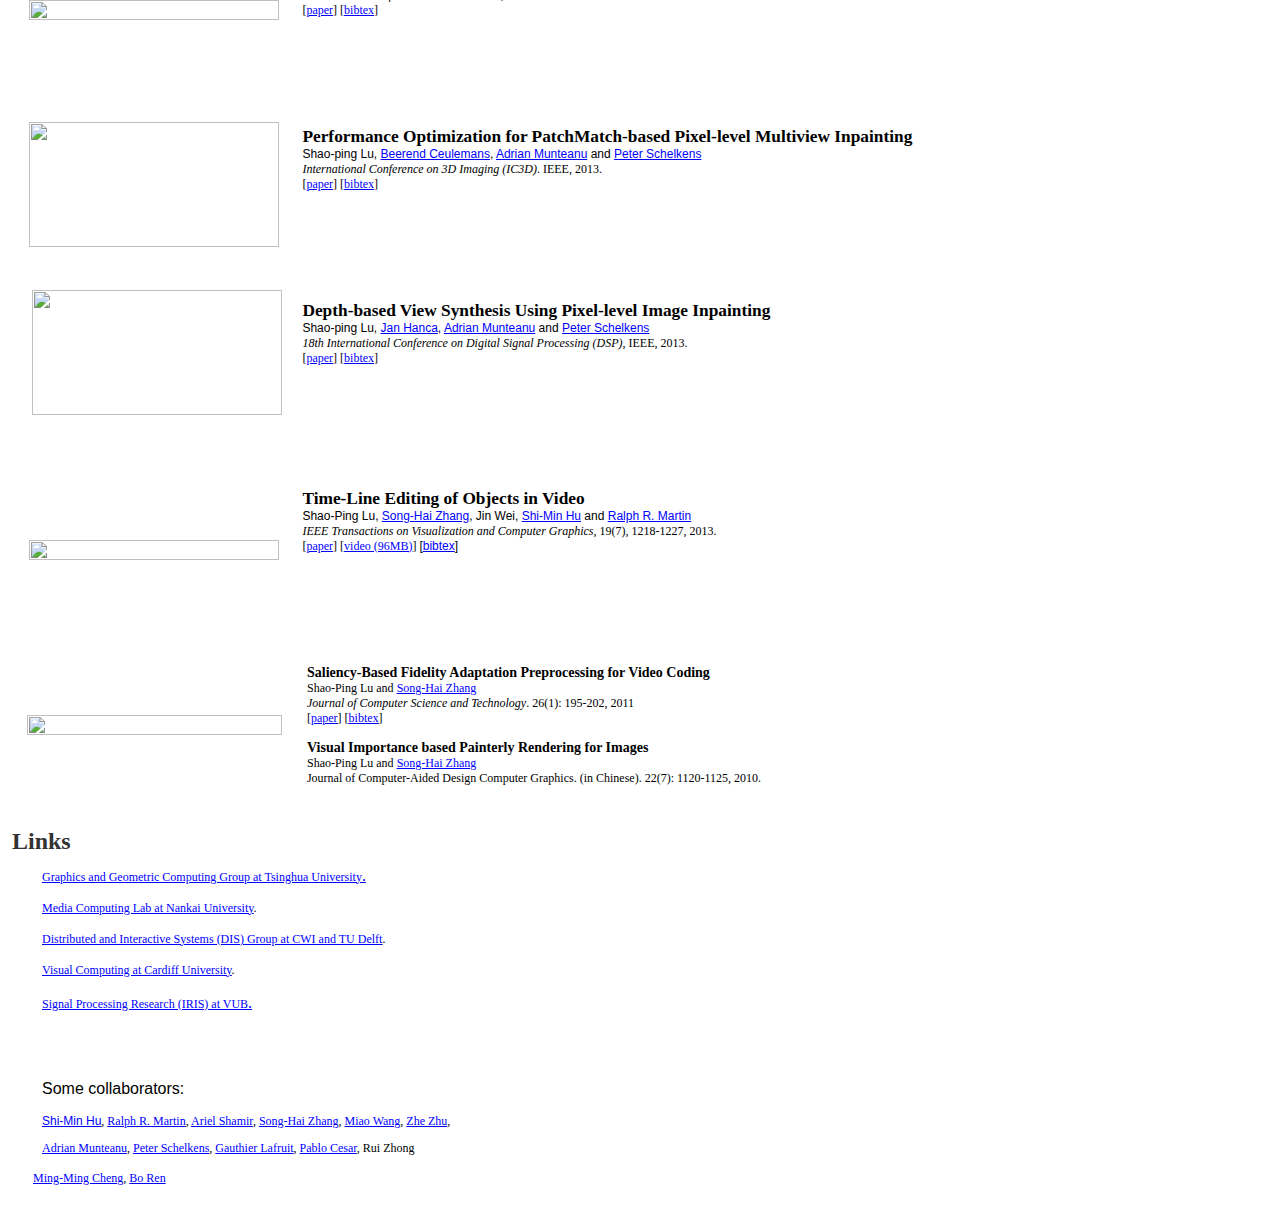
==== commit 5abe8895: "Add files via upload" ====
--- a/index.htm
+++ b/index.htm
@@ -3400,18 +3400,6 @@
   <p class=MsoNormal align=left style='margin:0cm;margin-bottom:.0001pt;
   text-align:center'>&nbsp;</p>
   <p class=MsoNormal align=left style='margin:0cm;margin-bottom:.0001pt;
-  text-align:center'>&nbsp;</p>
-  <p class=MsoNormal align=left style='margin:0cm;margin-bottom:.0001pt;
-  text-align:center'>&nbsp;</p>
-  <p class=MsoNormal align=left style='margin:0cm;margin-bottom:.0001pt;
-  text-align:center'>&nbsp;</p>
-  <p class=MsoNormal align=left style='margin:0cm;margin-bottom:.0001pt;
-  text-align:center'>&nbsp;</p>
-  <p class=MsoNormal align=left style='margin:0cm;margin-bottom:.0001pt;
-  text-align:center'>&nbsp;</p>
-<p class=MsoNormal align=left style='margin:0cm;margin-bottom:.0001pt;
-  text-align:center'>&nbsp;</p>
-  <p class=MsoNormal align=left style='margin:0cm;margin-bottom:.0001pt;
   text-align:center'><span lang=EN-US style='font-size:9.0pt;color:blue;
   mso-no-proof:yes'><!--[if gte vml 1]><v:shapetype id="_x0000_t75"
    coordsize="21600,21600" o:spt="75" o:preferrelative="t" path="m@4@5l@4@11@9@11@9@5xe"
@@ -3437,7 +3425,7 @@
    type="#_x0000_t75" alt="Me_" style='width:118.5pt;height:145.5pt;
    visibility:visible;mso-wrap-style:square'>
    <v:imagedata src="index.files/image001.png" o:title="Me_"/>
-  </v:shape><![endif]--><![if !vml]><![endif]></span><img src="index.files/lu.jpg" width="245" height="289" longdesc="index.files/lu.jpg"></p>
+  </v:shape><![endif]--><![if !vml]><![endif]></span><img src="index.files/lu.jpg" width="194" height="231" longdesc="index.files/lu.jpg"></p>
   </td>
   <td width=1156 valign=top style='width:420.1pt;padding:0cm 0cm 0cm 0cm;
   height:144.0pt'>
@@ -3447,26 +3435,21 @@
   Lu   </span> </span><span
   lang=EN-US style='font-size:12.0pt'>  <span class="style21"><span style="font-size:9.0pt">(<img src="index.files/name.jpg" width="97" height="31" longdesc="index.files/name.jpg">)</span></span><br>
   </span></p>
-  <p class=style4>&nbsp;</p>
-  <p class=style4>&nbsp;</p>
   <p class=style4><span
-  lang=EN-US style='font-size:12.0pt'><span class=style31>I am currently an associate professor at Nankai University in Tianjin, China. Before that, I was a senior researcher at <a href="http://www.vub.ac.be/" target="_new">Vrije
-      Universiteit Brussel (VUB)</a>, as a postdoc I had been in the team of <a href="http://www.etrovub.be/Personal/acmuntea/" target="_parent">Prof. Adrian Munteanu</a></span></span><span
+  lang=EN-US style='font-size:12.0pt'><span class=style31>I had been an associate professor at Nankai University in Tianjin, China in 2018-2021. Before that, I was a senior researcher at <a href="http://www.vub.ac.be/" target="_new">Vrije
+    Universiteit Brussel (VUB)</a>, as a postdoc I had been in the team of <a href="http://www.etrovub.be/Personal/acmuntea/" target="_parent">Prof. Adrian Munteanu</a></span></span><span
   lang=EN-US style='font-size:12.0pt'><span class=style31>. I received my PhD degree in 2012 from <a
   href="http://cg.cs.tsinghua.edu.cn/" target="_new">Graphics &amp; Geometric Computing
-        Group</a> at Department of Computer Science in <a href="http://www.tsinghua.edu.cn/" target="_new">Tsinghua
-          University</a> in China under the supervision of <a
+      Group</a> at Department of Computer Science in <a href="http://www.tsinghua.edu.cn/" target="_new">Tsinghua
+        University</a> in China under the supervision of <a
   href="http://cg.cs.tsinghua.edu.cn/prof_hu.htm" target="_new">Prof. Shi-Min
-            Hu</a>. </span></span></p>
+          Hu</a>. </span></span></p>
   <p class=style4 style='margin-bottom:12.0pt; text-align: justify;'><span class=style31><span
-  lang=EN-US style='font-size:12.0pt'>My research interests lie  primarily in the intersection of visual computing, computer vision and computer graphics, with particular focus on 2D/multiview/3D image and video processing, computational photography and representation,  visual scene analysis, machine learning and mathematical optimization.</span></span><span lang=EN-US
-  style='font-size:12pt'><br>
-  <br>
-  <strong><span style='font-family:"Verdana","sans-serif"'>My contact info</span></strong><span
-  class=style31>: </span><br>
-  <span class=style31>Email:<a href="mailto:slu@nankai.edu.cn">slu@nankai.edu.cn</a> or  <a href="mailto:lushaoping@gmail.com">lushaoping@gmail.com</a></span><br>
-  Address: </span>College of Computer Science, Nankai University. No.38 Tongyan Road, Jinnan District, Tianjin , P.R. China 300350.  </p>
-  <strong><span class="GramE2"><em><font color="#000000"><font size="4">Highly-motivated students are welcome to contact me if interested in my research.</font></font></em></span></strong></td>
+  lang=EN-US style='font-size:12.0pt'>My research interests lie  primarily in the intersection of visual computing, computer vision and computer graphics, with particular focus on 2D/multiview/3D image and video processing, computational photography and representation,  visual scene analysis, machine learning and mathematical optimization.</span></span><span lang="EN-US" style="font-size:12pt"><br>
+      <br>
+      <strong><span style="font-family:'Verdana','sans-serif'">My contact info</span></strong><span class="style31">: </span><br>
+      <span class="style31">Email: <a href="mailto:lushaoping@gmail.com">lushaoping@gmail.com</a></span><br>
+  </span> </p></td>
  </tr>
  <tr style='mso-yfti-irow:1;mso-yfti-lastrow:yes;height:6.0pt'>
   <td style='padding:0cm 0cm 0cm 0cm;height:6.0pt'></td>
@@ -3475,27 +3458,79 @@
 </table>
 
 <p class=MsoNormal style='margin:0cm;margin-bottom:.0001pt'><span lang=EN-US
-style='font-size:9.0pt'><o:p>&nbsp;</o:p></span></p>
-<p class=MsoNormal style='margin:0cm;margin-bottom:.0001pt'><span lang=EN-US
-style='font-size:9.0pt;display:none;mso-hide:all'>&nbsp;</span><span
-lang=EN-US><o:p></o:p></span></p>
+style='font-size:9.0pt'><o:p>&nbsp;</o:p></span><span
+lang=EN-US>
+  <o:p></o:p>
+</span></p>
 
 <table class=MsoNormalTable border=0 cellspacing=0 cellpadding=0 width=1325
  style='width:504.0pt;mso-cellspacing:0cm;mso-yfti-tbllook:1184;mso-padding-alt:
  0cm 0cm 0cm 0cm'>
- <tr style='mso-yfti-irow:0;mso-yfti-firstrow:yes;mso-yfti-lastrow:yes;
-  height:624.6pt'>
-  <td width=10 style='width:6.0pt;padding:0cm 0cm 0cm 0cm;height:624.6pt'>
+  <tr style='mso-yfti-irow:0;mso-yfti-firstrow:yes;mso-yfti-lastrow:yes;
+  height:24.6pt'>
+  <td width=10 style='width:6.0pt;padding:0cm 0cm 0cm 0cm;height:24.6pt'>
   <p class=MsoNormal style='margin:0cm;margin-bottom:.0001pt'><span lang=EN-US
   style='font-size:9.0pt'>&nbsp;</span></p>
   </td>
-  <td width=1345 style='width:1000pt; padding:0cm 0cm 0cm 0cm; height:624.6pt'><p class=MsoNormal style='margin-top:0cm;margin-right:0cm;margin-bottom:12.0pt;
+  <td width=1345 style='width:1000pt; padding:0cm 0cm 0cm 0cm; height:24.6pt'><p class=MsoNormal style='margin-top:0cm;margin-right:0cm;margin-bottom:12.0pt;
   margin-left:0cm'><span class=style121><span lang=EN-US style='font-family:
   &quot;微软雅黑&quot;,&quot;sans-serif&quot;; font-size: 28px;' class="style6">     Selected publications</span></span><span
   lang=EN-US style='font-family:"&#24494;&#36719;&#38597;&#40657;","sans-serif"'>
     <o:p></o:p>
   </span></p>
-    <table width="1314" border=0 cellpadding=0 cellspacing=0 class=MsoNormalTable
+<table width="1314" border=0 cellpadding=0 cellspacing=0 class=MsoNormalTable
+   style='width:1024pt; mso-cellspacing:0cm; mso-yfti-tbllook:1184; mso-padding-alt:
+   0cm 0cm 0cm 0cm; height: auto;'>
+      <tr style='mso-yfti-irow:0;mso-yfti-firstrow:yes;mso-yfti-lastrow:yes;
+    height:130.8pt'>
+      <td width=291 height="114" style='width:130pt; padding:0cm 0cm 0cm 0cm; height:auto'><p align="center" class=MsoNormal12111219 style='margin:0cm; margin-bottom:.0001pt; height: auto;'><span
+    lang=EN-US style='mso-no-proof:yes'>
+        <!--[if gte vml 1]><v:shape id="_x56fe__x7247__x0020_3"
+     o:spid="_x0000_i1027" type="#_x0000_t75" style='width:169pt;height:104pt;
+     visibility:visible;mso-wrap-style:square'>
+     <v:imagedata src="index.files/image008.jpg" o:title=""/>
+    </v:shape><![endif]-->
+        <![if !vml]>
+        </span><span lang=EN-US>
+          <o:p><img src="index.files/tog21.jpg" width="245" height="110" alt=""/>&nbsp;</o:p>
+        </span></p></td>
+      <td width=1074 valign=top style='width:694pt; padding:0cm 0cm 0cm 0cm; height:auto'><p class="style3">&nbsp;</p>
+        <p class="style3"><span class=style141121112110><span lang=EN-US style='font-size:13pt; font-family:&quot;微软雅黑&quot;,&quot;sans-serif&quot;'>Aesthetic-guided Outward Image Cropping</span></span><span
+    lang=EN-US style='font-size:9.0pt'><br>
+          <span class=SpellE12111219> Lei Zhong<span style="font-family: &quot;微软雅黑&quot;, &quot;sans-serif&quot;">*</span>, Feng-Heng Li*, Hao-Zhi Huang, Yong Zhang, Shao-Ping Lu#, and Jue Wang</span></span><span lang=EN-US style='font-size:9.0pt;font-family:
+    "Verdana","sans-serif"'><br>
+            </span><span
+    class=style1112111219><span lang=EN-US style='font-size:9.0pt'><em>ACM Transactions on Graphics</em>, 40 (6), 211:1-211:13, 2021. (SIGGRAPH ASIA) </span></span><span
+    lang=EN-US style='font-size:9.0pt;font-family:"Verdana","sans-serif"'><br>
+              <span class=style1112111219>[<a href="index.files/tog21.pdf" target="_new">paper</a>]</span></span></p></td>
+    </tr>
+<table width="1314" border=0 cellpadding=0 cellspacing=0 class=MsoNormalTable
+   style='width:1024pt; mso-cellspacing:0cm; mso-yfti-tbllook:1184; mso-padding-alt:
+   0cm 0cm 0cm 0cm; height: auto;'>
+      <tr style='mso-yfti-irow:0;mso-yfti-firstrow:yes;mso-yfti-lastrow:yes;
+    height:130.8pt'>
+      <td width=291 height="114" style='width:130pt; padding:0cm 0cm 0cm 0cm; height:auto'><p align="center" class=MsoNormal12111219 style='margin:0cm; margin-bottom:.0001pt; height: auto;'><span
+    lang=EN-US style='mso-no-proof:yes'>
+        <!--[if gte vml 1]><v:shape id="_x56fe__x7247__x0020_3"
+     o:spid="_x0000_i1027" type="#_x0000_t75" style='width:169pt;height:104pt;
+     visibility:visible;mso-wrap-style:square'>
+     <v:imagedata src="index.files/image008.jpg" o:title=""/>
+    </v:shape><![endif]-->
+        <![if !vml]>
+        </span><span lang=EN-US>
+          <o:p><img src="index.files/cvm21-recoloring.jpg" width="245" height="110" alt=""/>&nbsp;</o:p>
+        </span></p></td>
+      <td width=1074 valign=top style='width:694pt; padding:0cm 0cm 0cm 0cm; height:auto'><p class="style3">&nbsp;</p>
+        <p class="style3"><span class=style141121112110><span lang=EN-US style='font-size:13pt; font-family:&quot;微软雅黑&quot;,&quot;sans-serif&quot;'>Towards Natural Objects-based Image Recoloring</span></span><span
+    lang=EN-US style='font-size:9.0pt'><br>
+          <span class=SpellE12111219> Meng-Yao Cui<span style="font-family: &quot;微软雅黑&quot;, &quot;sans-serif&quot;"></span>, Zhe Zhu, Yulu Yang, Shao-Ping Lu#</span></span><span lang=EN-US style='font-size:9.0pt;font-family:
+    "Verdana","sans-serif"'><br>
+            </span><span
+    class=style1112111219><span lang=EN-US style='font-size:9.0pt'><em>Computational Visual Media</em>, 8(2): 317-328, 2022.  </span></span><span
+    lang=EN-US style='font-size:9.0pt;font-family:"Verdana","sans-serif"'><br>
+              <span class=style1112111219>[<a href="index.files/cvm21-recoloring.pdf" target="_new">paper</a>]</span></span></p></td>
+    </tr>
+<table width="1314" border=0 cellpadding=0 cellspacing=0 class=MsoNormalTable
    style='width:1024pt; mso-cellspacing:0cm; mso-yfti-tbllook:1184; mso-padding-alt:
    0cm 0cm 0cm 0cm; height: auto;'>
       <tr style='mso-yfti-irow:0;mso-yfti-firstrow:yes;mso-yfti-lastrow:yes;
@@ -3526,6 +3561,7 @@
   style='font-size:9.0pt;font-family:"Verdana","sans-serif"'>
     <o:p></o:p>
   </span></p>
+</table>
   <table width="1314" border=0 cellpadding=0 cellspacing=0 class=MsoNormalTable
    style='width:1024pt; mso-cellspacing:0cm; mso-yfti-tbllook:1184; mso-padding-alt:
    0cm 0cm 0cm 0cm; height: auto;'>
@@ -3567,6 +3603,33 @@
         <![if !vml]>
         </span><span lang=EN-US>
           <o:p>&nbsp;</o:p>
+        </span><img src="index.files/ImageEnhancement_ICCV21.jpg" width="236" height="122" alt=""/></p></td>
+      <td width=1075 valign=top style='width:694pt; padding:0cm 0cm 0cm 0cm; height:auto'><p class="style3">&nbsp;</p>
+        <p class="style3"><span class=style14112111217121><span lang=EN-US style='font-size:13pt; font-family:&quot;微软雅黑&quot;,&quot;sans-serif&quot;'><strong>Deep Symmetric Network for Underexposed Image Enhancement with Recurrent Attentional Learning</strong></span></span><span
+    lang=EN-US style='font-size:9.0pt'><br>
+            <span class="SpellE12111219">Lin Zhao<span style="font-family: &quot;微软雅黑&quot;, &quot;sans-serif&quot;">*</span>, Shao-Ping Lu*#, Tao Chen, Zhenglu Yang, and Ariel Shamir<span lang=EN-US style='font-size:9.0pt;font-family:
+    "Verdana","sans-serif"'><br>
+            </span><span
+    class=style1112111216121><span lang=EN-US style='font-size:9.0pt'><em><span itemprop="isPartOf" itemscope="" itemtype="http://schema.org/BookSeries"><span itemprop="name">IEEE International Conference on Computer Vision (ICCV)</span></span> <span itemprop="datePublished">2021</span></em>.</span></span><span
+    lang=EN-US style='font-size:9.0pt;font-family:"Verdana","sans-serif"'><br>
+              <span class=style1112111216121>[<a href="index.files/ImageEnhancement_ICCV21.pdf">paper</a>]</span></span></p></td>
+    </tr>
+</table>
+<table width="1314" border=0 cellpadding=0 cellspacing=0 class=MsoNormalTable
+   style='width:1024pt; mso-cellspacing:0cm; mso-yfti-tbllook:1184; mso-padding-alt:
+   0cm 0cm 0cm 0cm; height: auto;'>
+    <tr style='mso-yfti-irow:0;mso-yfti-firstrow:yes;mso-yfti-lastrow:yes;
+    height:130.8pt'>
+      <td width=290 height="122" style='width:130pt; padding:0cm 0cm 0cm 0cm; height:auto'><p align="center" class=MsoNormal12111216121 style='margin:0cm; margin-bottom:.0001pt; height: auto;'><span
+    lang=EN-US style='mso-no-proof:yes'>
+        <!--[if gte vml 1]><v:shape id="_x56fe__x7247__x0020_3"
+     o:spid="_x0000_i1027" type="#_x0000_t75" style='width:169pt;height:104pt;
+     visibility:visible;mso-wrap-style:square'>
+     <v:imagedata src="index.files/image008.jpg" o:title=""/>
+    </v:shape><![endif]-->
+        <![if !vml]>
+        </span><span lang=EN-US>
+          <o:p>&nbsp;</o:p>
         </span><img src="index.files/cvpr21.jpg" width="236" height="122" alt=""/></p></td>
       <td width=1075 valign=top style='width:694pt; padding:0cm 0cm 0cm 0cm; height:auto'><p class="style3">&nbsp;</p>
         <p class="style3"><span class=style14112111217121><span lang=EN-US style='font-size:13pt; font-family:&quot;微软雅黑&quot;,&quot;sans-serif&quot;'><strong>Large-capacity Image Steganography Based on Neural Networks</strong></span></span><span
@@ -3576,7 +3639,7 @@
             </span><span
     class=style1112111216121><span lang=EN-US style='font-size:9.0pt'><em><span itemprop="isPartOf" itemscope="" itemtype="http://schema.org/BookSeries"><span itemprop="name">IEEE Conference on Computer Vision and Pattern Recognition (CVPR)</span></span> <span itemprop="datePublished">2021</span></em>.</span></span><span
     lang=EN-US style='font-size:9.0pt;font-family:"Verdana","sans-serif"'><br>
-              <span class=style1112111216121>[paper will be coming soon]</span></span></p></td>
+              <span class=style1112111216121>[<a href="index.files/CVPR21__Image_Steganography.pdf">paper</a>]</span></span></p></td>
     </tr>
 </table>
   <table width="1314" border=0 cellpadding=0 cellspacing=0 class=MsoNormalTable
@@ -3688,7 +3751,7 @@
       <td width=1075 valign=top style='width:694pt; padding:0cm 0cm 0cm 0cm; height:auto'><p class="style3">&nbsp;</p>
         <p class="style3"><span class=style1411211121711><span lang=EN-US style='font-size:13pt; font-family:&quot;微软雅黑&quot;,&quot;sans-serif&quot;'>Geometry-aware ICP for Scene Reconstruction from RGB-D Camera</span></span><span
     lang=EN-US style='font-size:9.0pt'><br>
-          <span class=SpellE1211121611><a href="http://ren-bo.net/" target="new">Bo Ren</a>, JianCheng Wu, Yalei Lyu, <a href="https://mmcheng.net/cmm/" target="new">Ming-Ming Cheng</a>, and Shao-Ping Lu</span></span><span lang=EN-US style='font-size:9.0pt;font-family:
+          <span class=SpellE1211121611><a href="http://ren-bo.net/" target="new">Bo Ren</a>, JianCheng Wu, Yalei Lyu, Ming-Ming Cheng, and Shao-Ping Lu</span></span><span lang=EN-US style='font-size:9.0pt;font-family:
     "Verdana","sans-serif"'><br>
             </span><span
     class=style111211121611><span lang=EN-US style='font-size:9.0pt'><em>Journal of Computer Science and Technology</em>, 34(3): 581-593, 2019.</span></span><span
@@ -4383,6 +4446,7 @@
           </blockquote>          <p>&nbsp;</p></td>
    </tr>
 </table>
+<!--	  
   <p class=MsoNormal style='margin:0cm;margin-bottom:.0001pt'><span lang=EN-US
   style='font-size:9.0pt;font-family:"Verdana","sans-serif"'><span style='color:windowtext;text-decoration:
   none;text-underline:none'><o:p></o:p></span></span></p>
@@ -4409,7 +4473,7 @@
       
       <li class=MsoNormal>Review or PC member for conferences:
         <blockquote>
-          <p>SIGGRAPH ASIA, ACM MM, CVPR, ICCV, AAAI, PG, CGI, WACV, ICIP, ICME, CVM, etc. </p>
+          <p>SIGGRAPH(ASIA), ACM MM, CVPR, ICCV, AAAI, PG, CGI, WACV, ICIP, ICME, CVM, etc. </p>
         </blockquote>
       </li>
       </ul>
@@ -4417,6 +4481,7 @@
     </td>
    </tr>
   </table>
+-->
   <p><span class=style121><b><span lang=EN-US style='font-size:10.5pt;
   font-family:"&#24494;&#36719;&#38597;&#40657;","sans-serif"'><span style='color:#333333;text-decoration:
   none;text-underline:none'><span style='mso-field-code:&quot; HYPERLINK \0022adaptation\.txt\0022 \\t \0022_new\0022 &quot;; font-size: 24px;'>Links </span></span><span
@@ -4430,21 +4495,31 @@
     <div>
       <p class=style1 style='margin-bottom:12.0pt;text-indent:22.5pt;mso-char-indent-count:
     2.5'><span class=style31><span lang=EN-US style='font-size:9.0pt'><span style='color:windowtext;
-    text-decoration:none;text-underline:none'><span style='mso-field-code:" HYPERLINK \0022adaptation\.txt\0022 \\t \0022_new\0022 "'><a href="http://mmcheng.net/" target="_blank" class="style31"><span
+    text-decoration:none;text-underline:none'><span style='mso-field-code:" HYPERLINK \0022adaptation\.txt\0022 \\t \0022_new\0022 "'><a href="http://cg.cs.tsinghua.edu.cn/" target="_blank" class="style31"><span
     style='mso-field-code:" HYPERLINK \0022http\:\/\/www\.etro\.vub\.ac\.be\/Research\/IRIS\/Multimedia\/\0022 \\t \0022_new\0022 "'><u><span
-    style='color:blue; font-size: 9pt;'>Media Computing Lab at Nankai University</span></u></span><span
+    style='color:blue; font-size: 9pt;'>Graphics and Geometric Computing Group at Tsinghua
+University</span></u></span><span
     style='font-size:12.0pt'>.</span></a></span></span></span></span></p>
       <p class=style1 style='margin-bottom:12.0pt;text-indent:22.5pt;mso-char-indent-count:
     2.5'><span style="mso-field-code:&quot; HYPERLINK \0022http\:\/\/www\.etro\.vub\.ac\.be\/Research\/IRIS\/Multimedia\/\0022 \\t \0022_new\0022 &quot;; font-size: 9pt;"><span
     style='mso-field-code:" HYPERLINK \0022http\:\/\/cg\.cs\.tsinghua\.edu\.cn\/\0022 \\t \0022_new\0022 "'><u><span
-    style='color:blue'><a target="_blank" href="http://cg.cs.tsinghua.edu.cn/">Graphics and Geometric Computing Group at Tsinghua
-    University</a></span></u></span>. </span></p>
+    style='color:blue'><a target="_blank" href="http://mmcheng.net/">Media Computing Lab at Nankai University</a></span></u></span>. </span></p>
+		<p class=style1 style='margin-bottom:12.0pt;text-indent:22.5pt;mso-char-indent-count:
+    2.5'><span style="mso-field-code:&quot; HYPERLINK \0022http\:\/\/www\.etro\.vub\.ac\.be\/Research\/IRIS\/Multimedia\/\0022 \\t \0022_new\0022 &quot;; font-size: 9pt;"><span
+    style='mso-field-code:" HYPERLINK \0022http\:\/\/cg\.cs\.tsinghua\.edu\.cn\/\0022 \\t \0022_new\0022 "'><u><span
+    style='color:blue'><a target="_blank" href="https://www.dis.cwi.nl/">Distributed and Interactive Systems (DIS) Group at CWI and TU Delft</a></span></u></span>. </span></p>
+		<p class=style1 style='margin-bottom:12.0pt;text-indent:22.5pt;mso-char-indent-count:
+    2.5'><span style="mso-field-code:&quot; HYPERLINK \0022http\:\/\/www\.etro\.vub\.ac\.be\/Research\/IRIS\/Multimedia\/\0022 \\t \0022_new\0022 &quot;; font-size: 9pt;"><span
+    style='mso-field-code:" HYPERLINK \0022http\:\/\/cg\.cs\.tsinghua\.edu\.cn\/\0022 \\t \0022_new\0022 "'><u><span
+    style='color:blue'><a target="_blank" href="https://www.cardiff.ac.uk/computer-science/research/research-areas/visual-computing/">Visual Computing at Cardiff University</a></span></u></span>. </span></p>
       <p class=style1 style='margin-bottom:12.0pt;text-indent:22.5pt;mso-char-indent-count:
     2.5'><span class=style31><span lang=EN-US style='font-size:9.0pt'><span style='color:windowtext;
     text-decoration:none;text-underline:none'><span style='mso-field-code:" HYPERLINK \0022adaptation\.txt\0022 \\t \0022_new\0022 "'><a target="_blank" href="http://www.etro.vub.ac.be/Research/IRIS/"><span
     style='mso-field-code:" HYPERLINK \0022http\:\/\/www\.etro\.vub\.ac\.be\/Research\/IRIS\/Multimedia\/\0022 \\t \0022_new\0022 "'><u><span
     style='color:blue'>Signal Processing Research (IRIS) at VUB</span></u></span><span
-    style='font-size:12.0pt'>.</span></a></span></span></span></span><span class=style31><span lang=EN-US style='font-size:9.0pt'><span style='color:windowtext;
+    style='font-size:12.0pt'>.<br>
+        <br>
+      </span></a></span></span></span></span><span class=style31><span lang=EN-US style='font-size:9.0pt'><span style='color:windowtext;
     text-decoration:none;text-underline:none'>
         <o:p></o:p>
       </span></span></span></p>
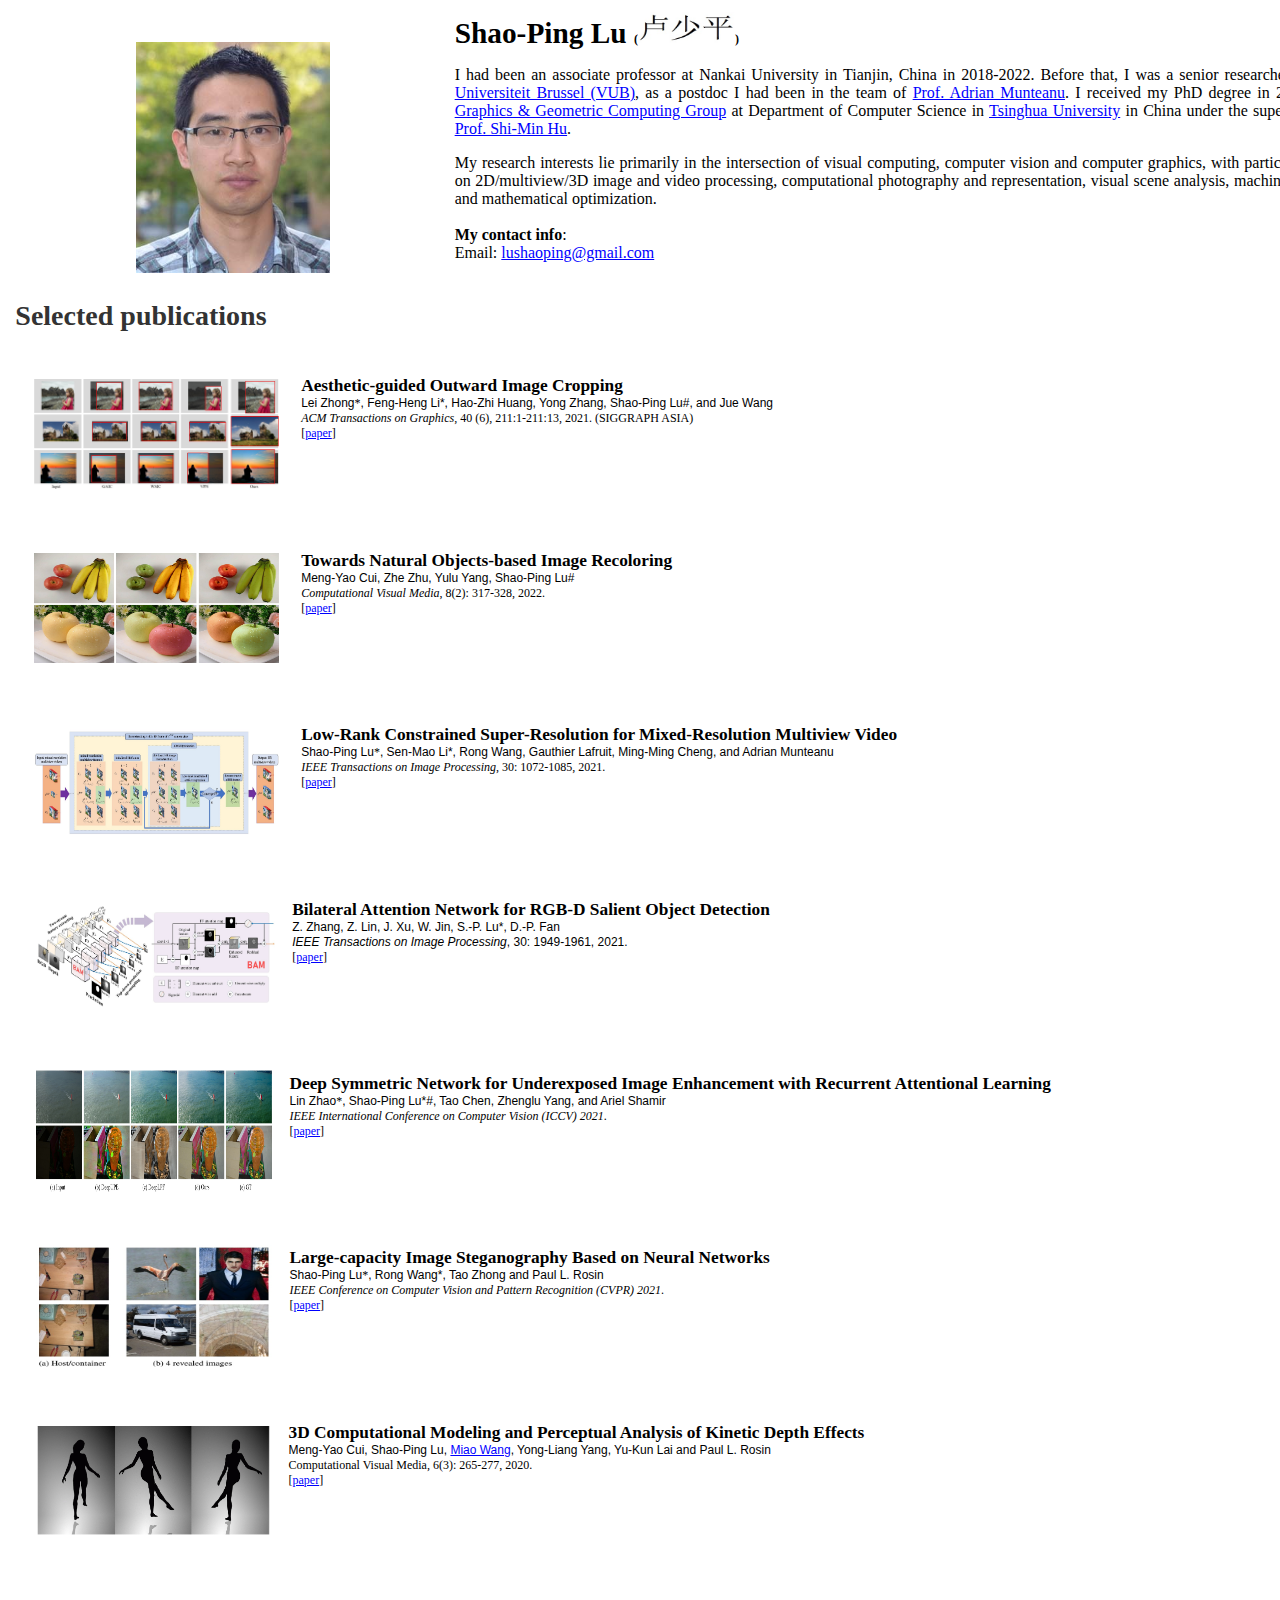
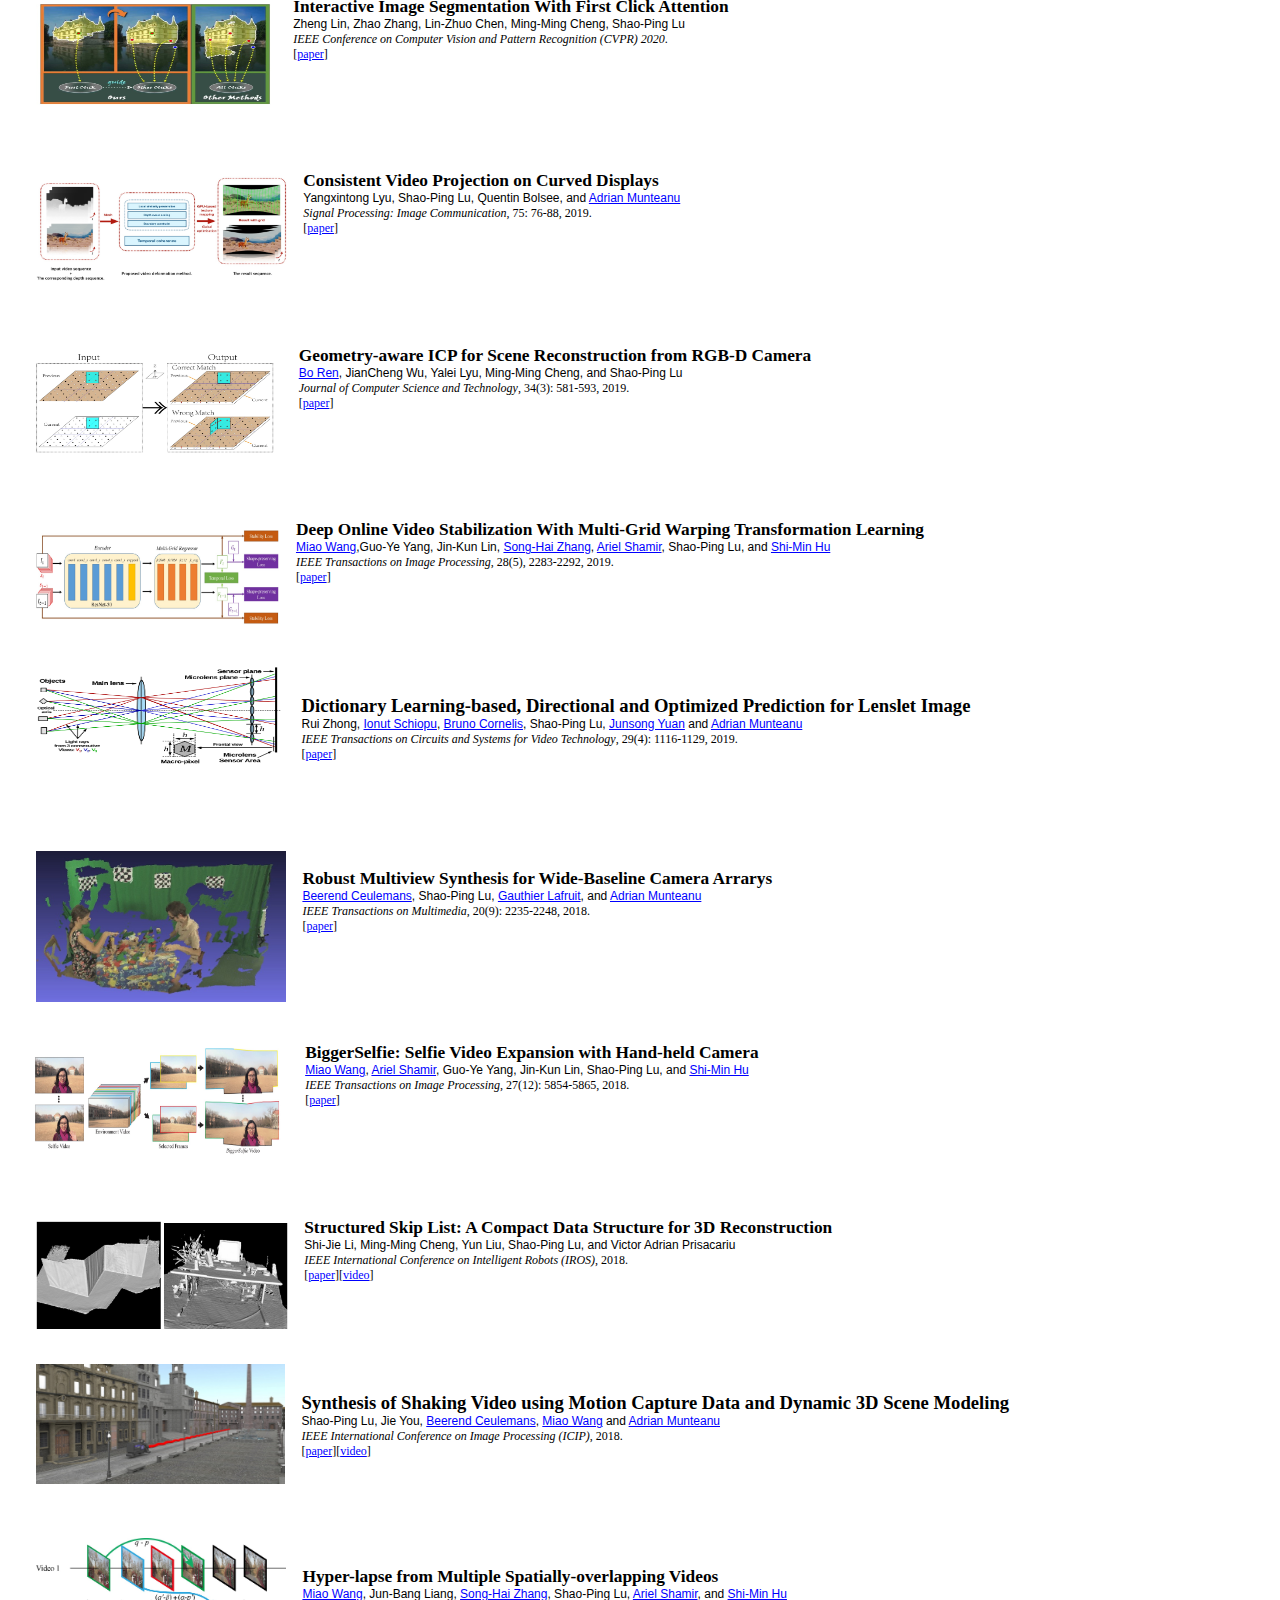
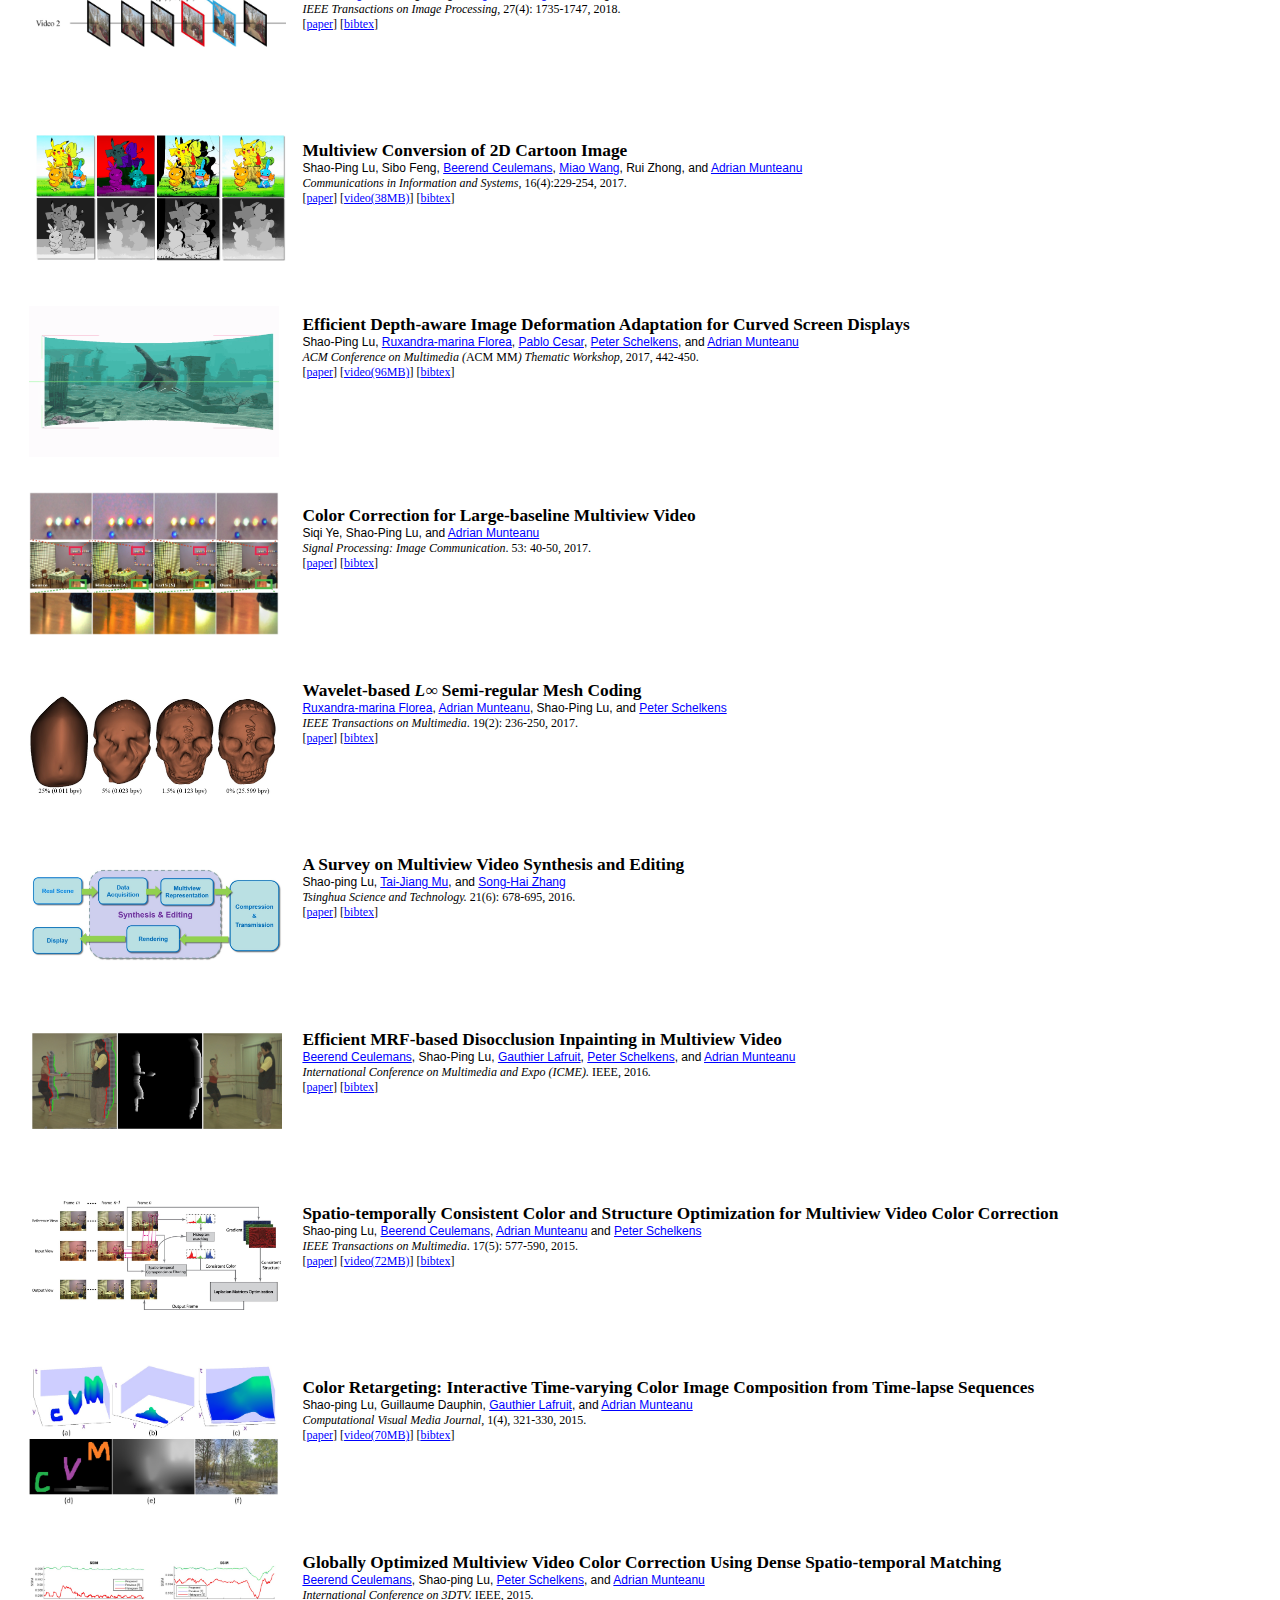
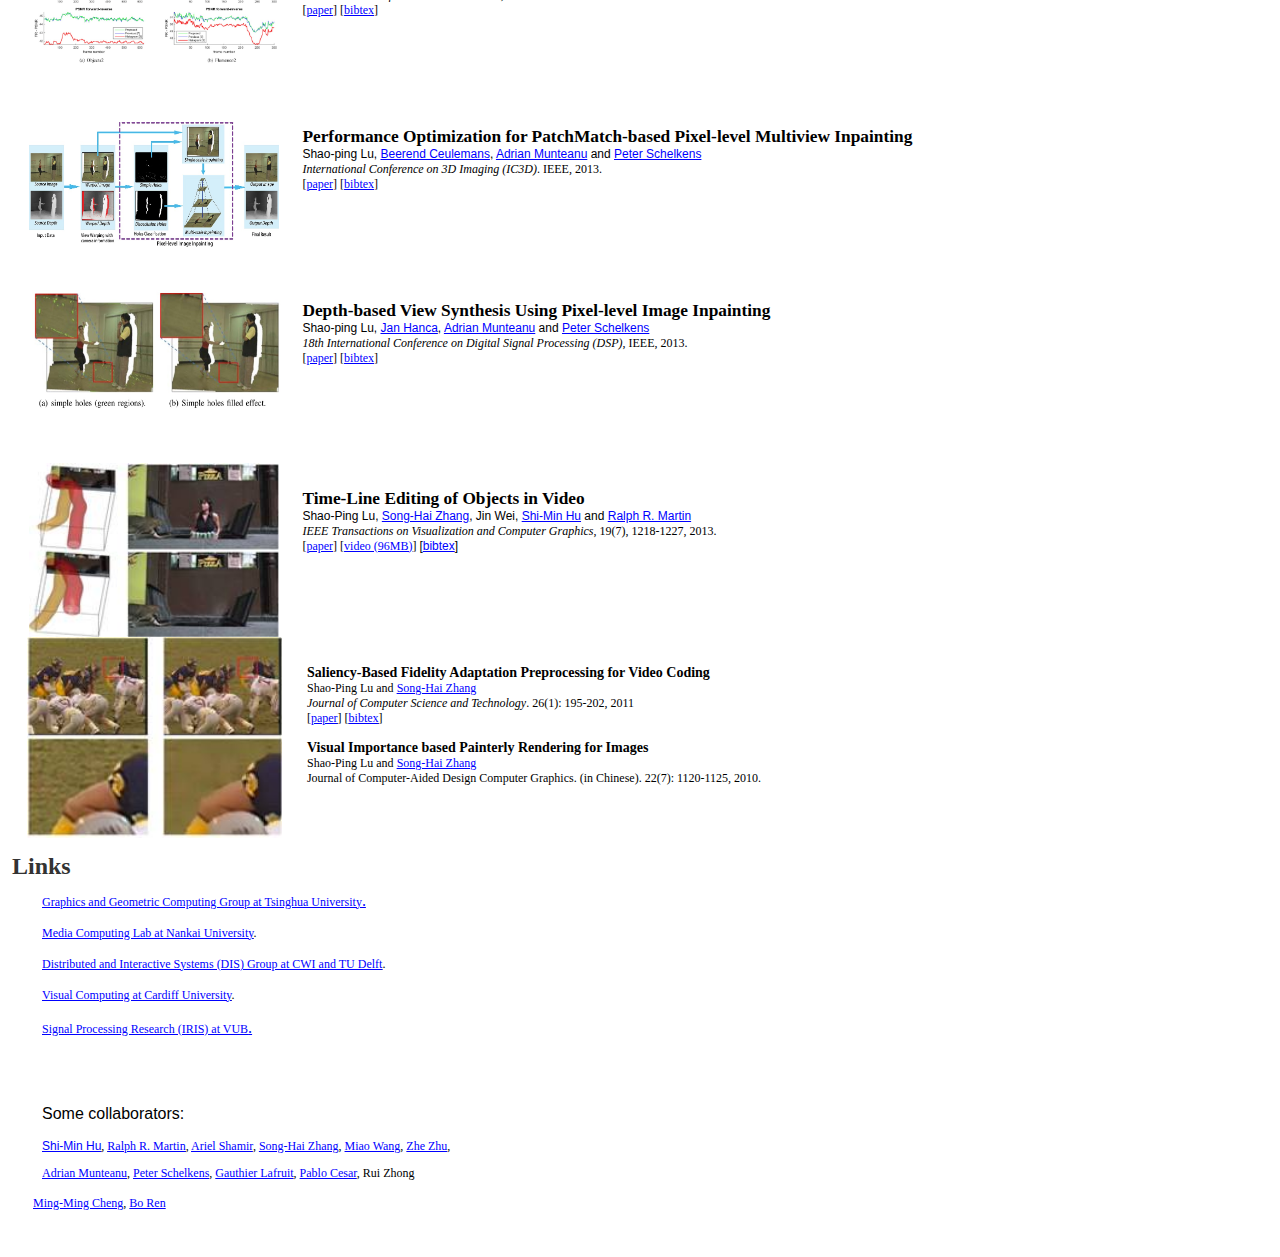
==== commit 993ec9e5: "Update index.htm" ====
--- a/index.htm
+++ b/index.htm
@@ -3436,7 +3436,7 @@
   lang=EN-US style='font-size:12.0pt'>  <span class="style21"><span style="font-size:9.0pt">(<img src="index.files/name.jpg" width="97" height="31" longdesc="index.files/name.jpg">)</span></span><br>
   </span></p>
   <p class=style4><span
-  lang=EN-US style='font-size:12.0pt'><span class=style31>I had been an associate professor at Nankai University in Tianjin, China in 2018-2021. Before that, I was a senior researcher at <a href="http://www.vub.ac.be/" target="_new">Vrije
+  lang=EN-US style='font-size:12.0pt'><span class=style31>I had been an associate professor at Nankai University in Tianjin, China in 2018-2022. Before that, I was a senior researcher at <a href="http://www.vub.ac.be/" target="_new">Vrije
     Universiteit Brussel (VUB)</a>, as a postdoc I had been in the team of <a href="http://www.etrovub.be/Personal/acmuntea/" target="_parent">Prof. Adrian Munteanu</a></span></span><span
   lang=EN-US style='font-size:12.0pt'><span class=style31>. I received my PhD degree in 2012 from <a
   href="http://cg.cs.tsinghua.edu.cn/" target="_new">Graphics &amp; Geometric Computing
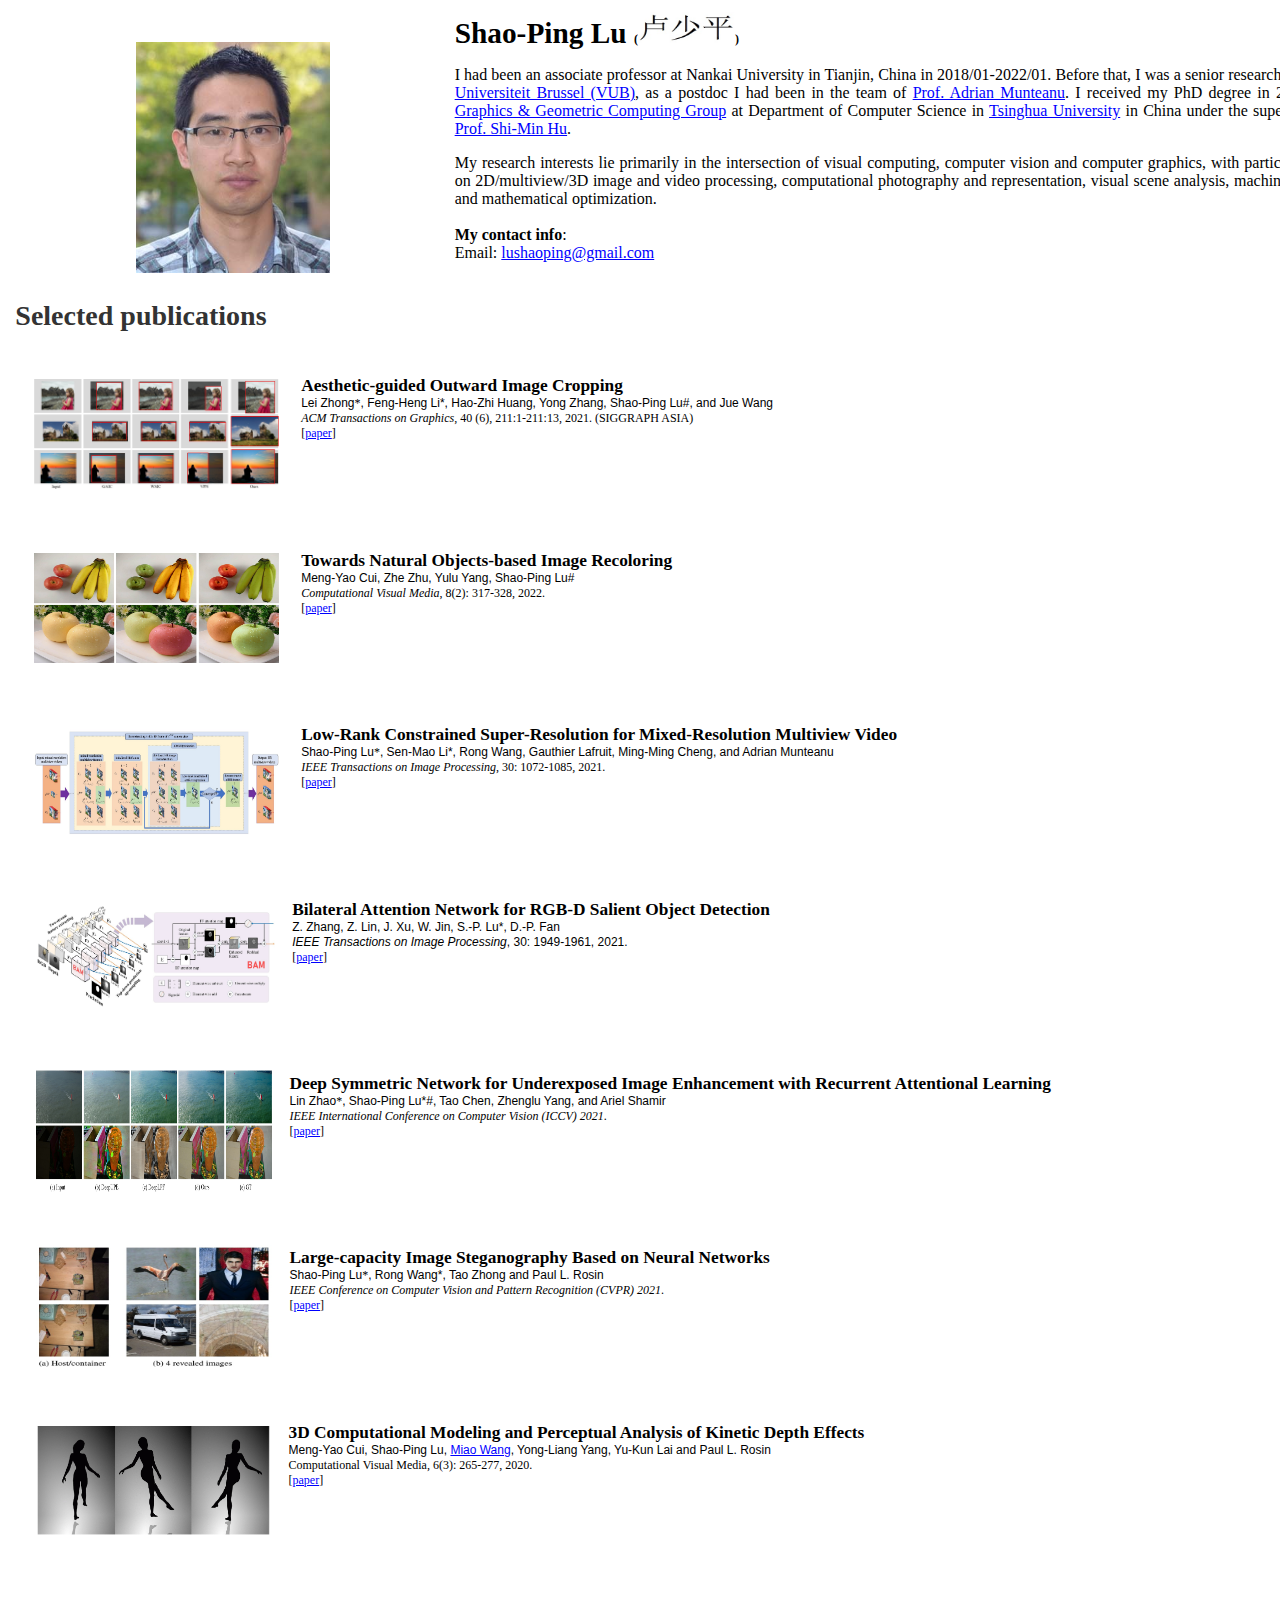
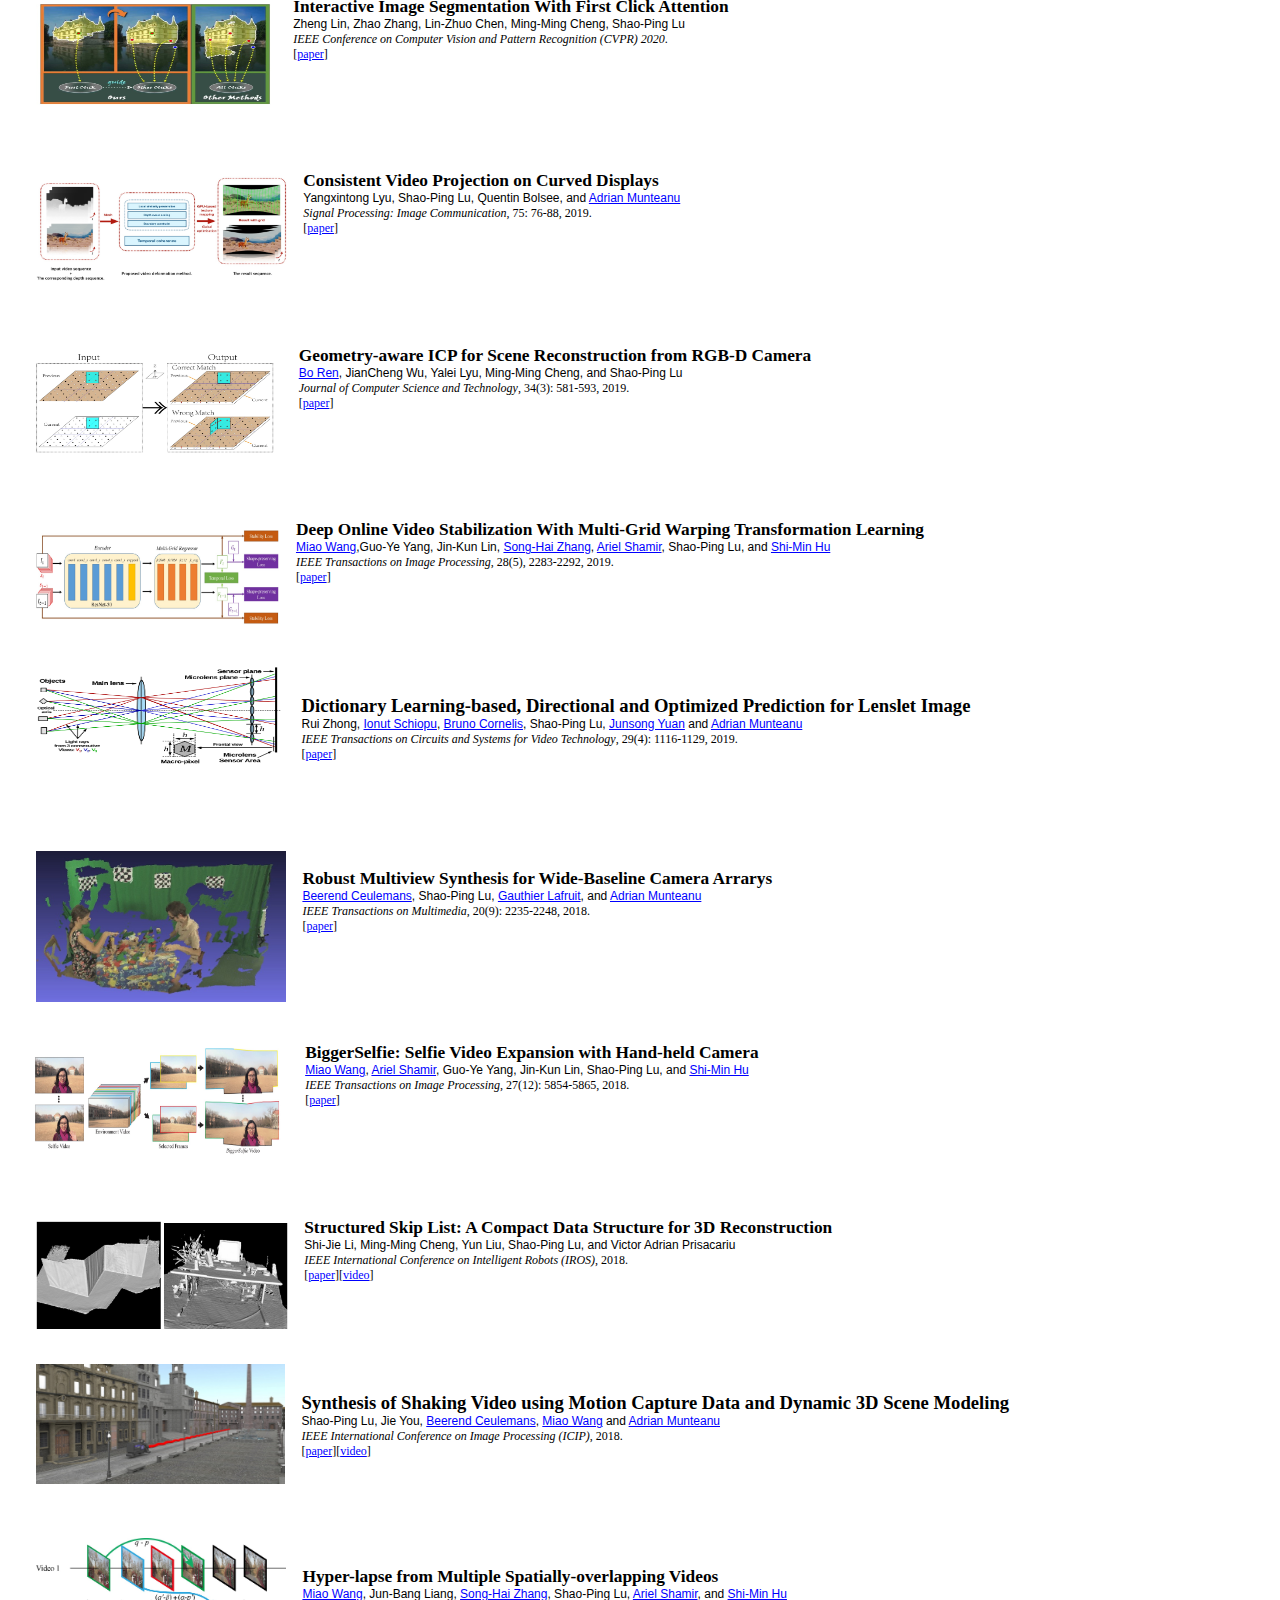
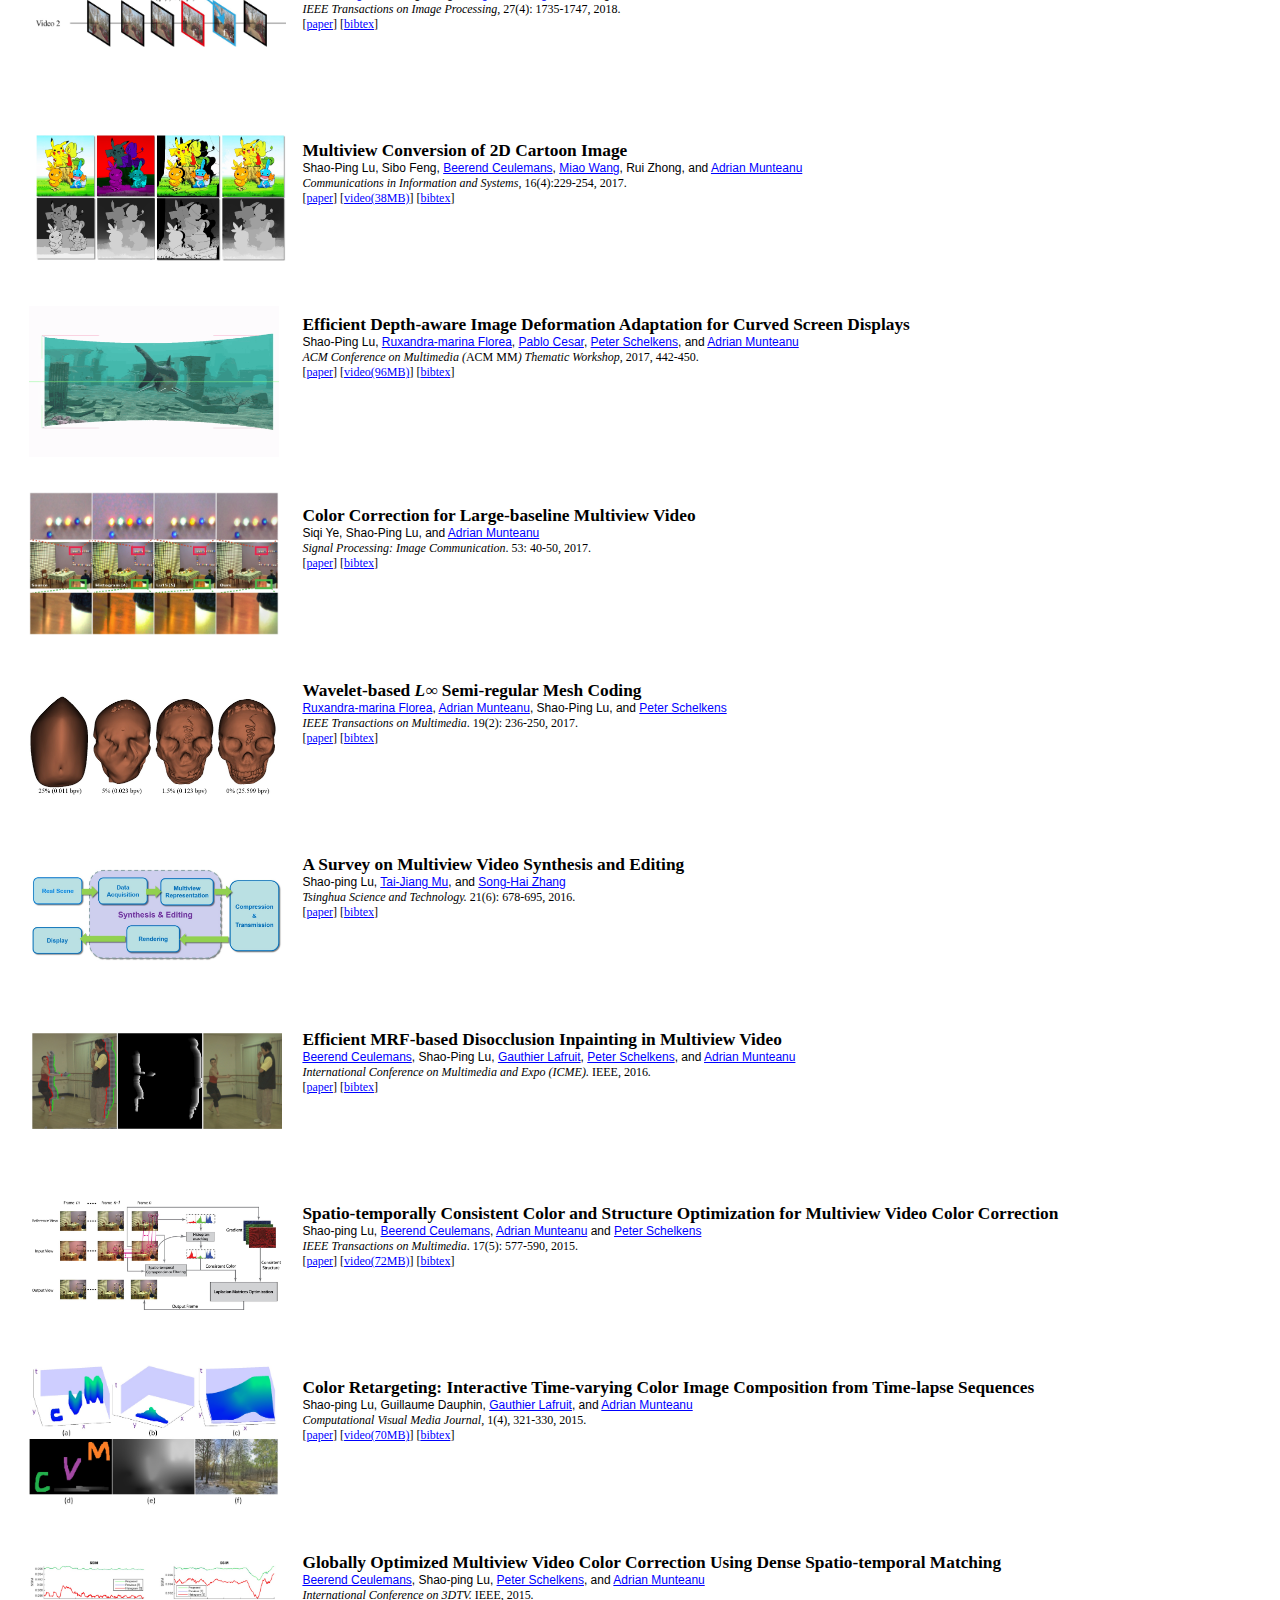
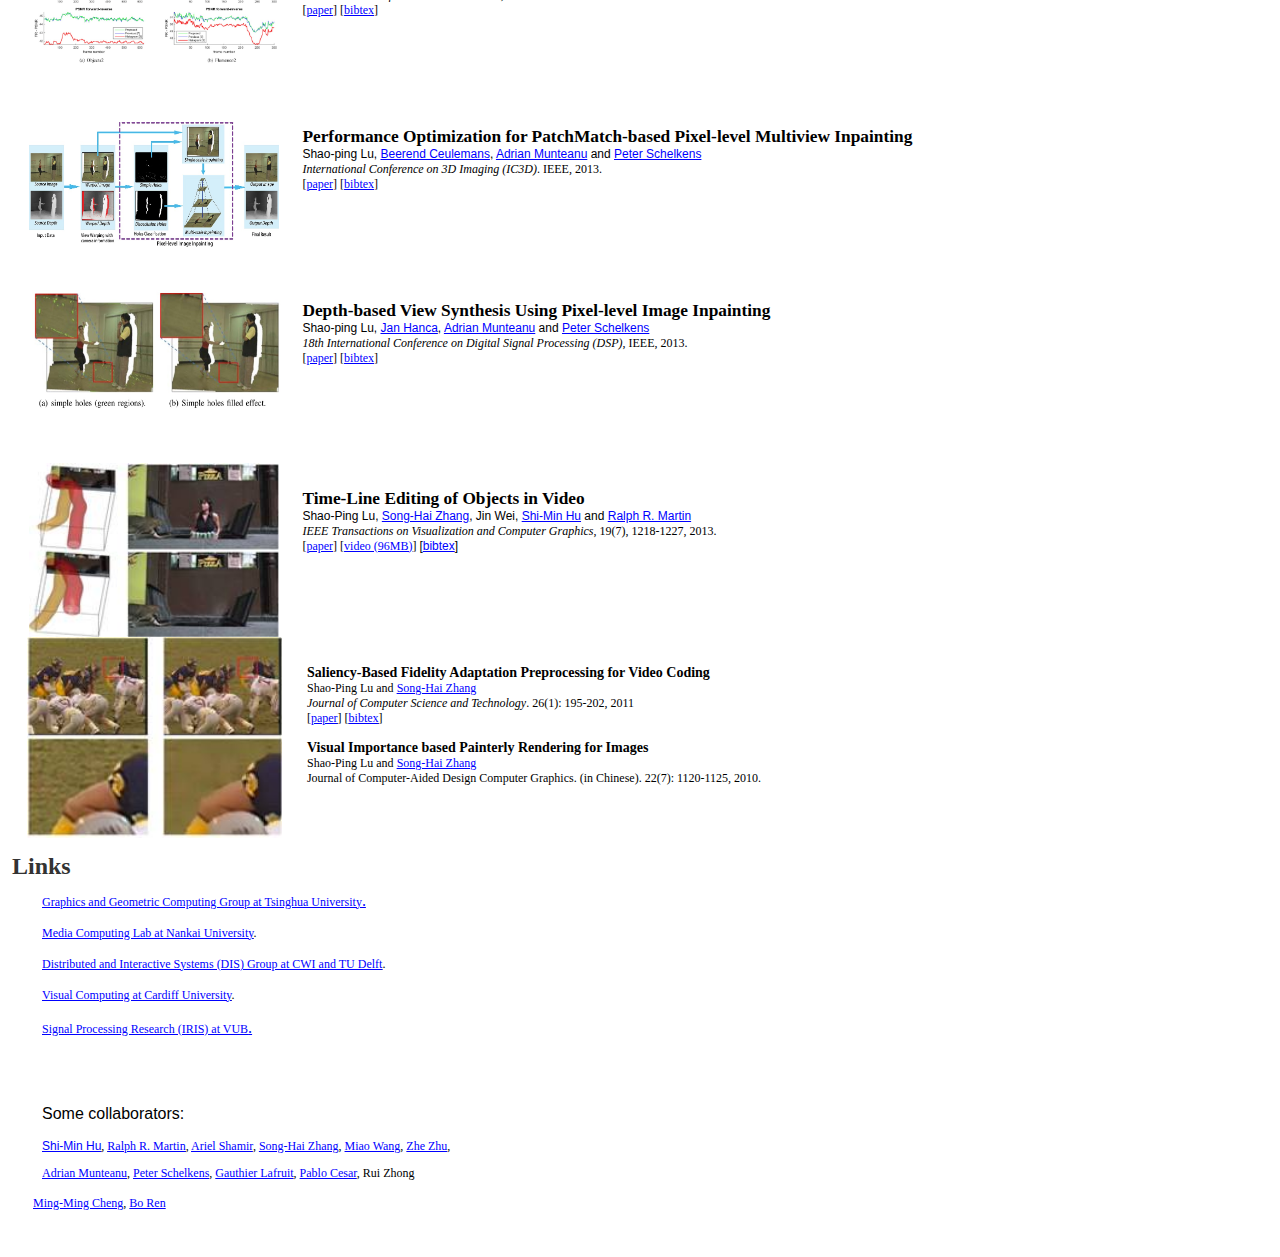
==== commit eda891c2: "Update index.htm" ====
--- a/index.htm
+++ b/index.htm
@@ -3436,7 +3436,7 @@
   lang=EN-US style='font-size:12.0pt'>  <span class="style21"><span style="font-size:9.0pt">(<img src="index.files/name.jpg" width="97" height="31" longdesc="index.files/name.jpg">)</span></span><br>
   </span></p>
   <p class=style4><span
-  lang=EN-US style='font-size:12.0pt'><span class=style31>I had been an associate professor at Nankai University in Tianjin, China in 2018-2022. Before that, I was a senior researcher at <a href="http://www.vub.ac.be/" target="_new">Vrije
+  lang=EN-US style='font-size:12.0pt'><span class=style31>I had been an associate professor at Nankai University in Tianjin, China in 2018/01-2022/01. Before that, I was a senior researcher at <a href="http://www.vub.ac.be/" target="_new">Vrije
     Universiteit Brussel (VUB)</a>, as a postdoc I had been in the team of <a href="http://www.etrovub.be/Personal/acmuntea/" target="_parent">Prof. Adrian Munteanu</a></span></span><span
   lang=EN-US style='font-size:12.0pt'><span class=style31>. I received my PhD degree in 2012 from <a
   href="http://cg.cs.tsinghua.edu.cn/" target="_new">Graphics &amp; Geometric Computing
